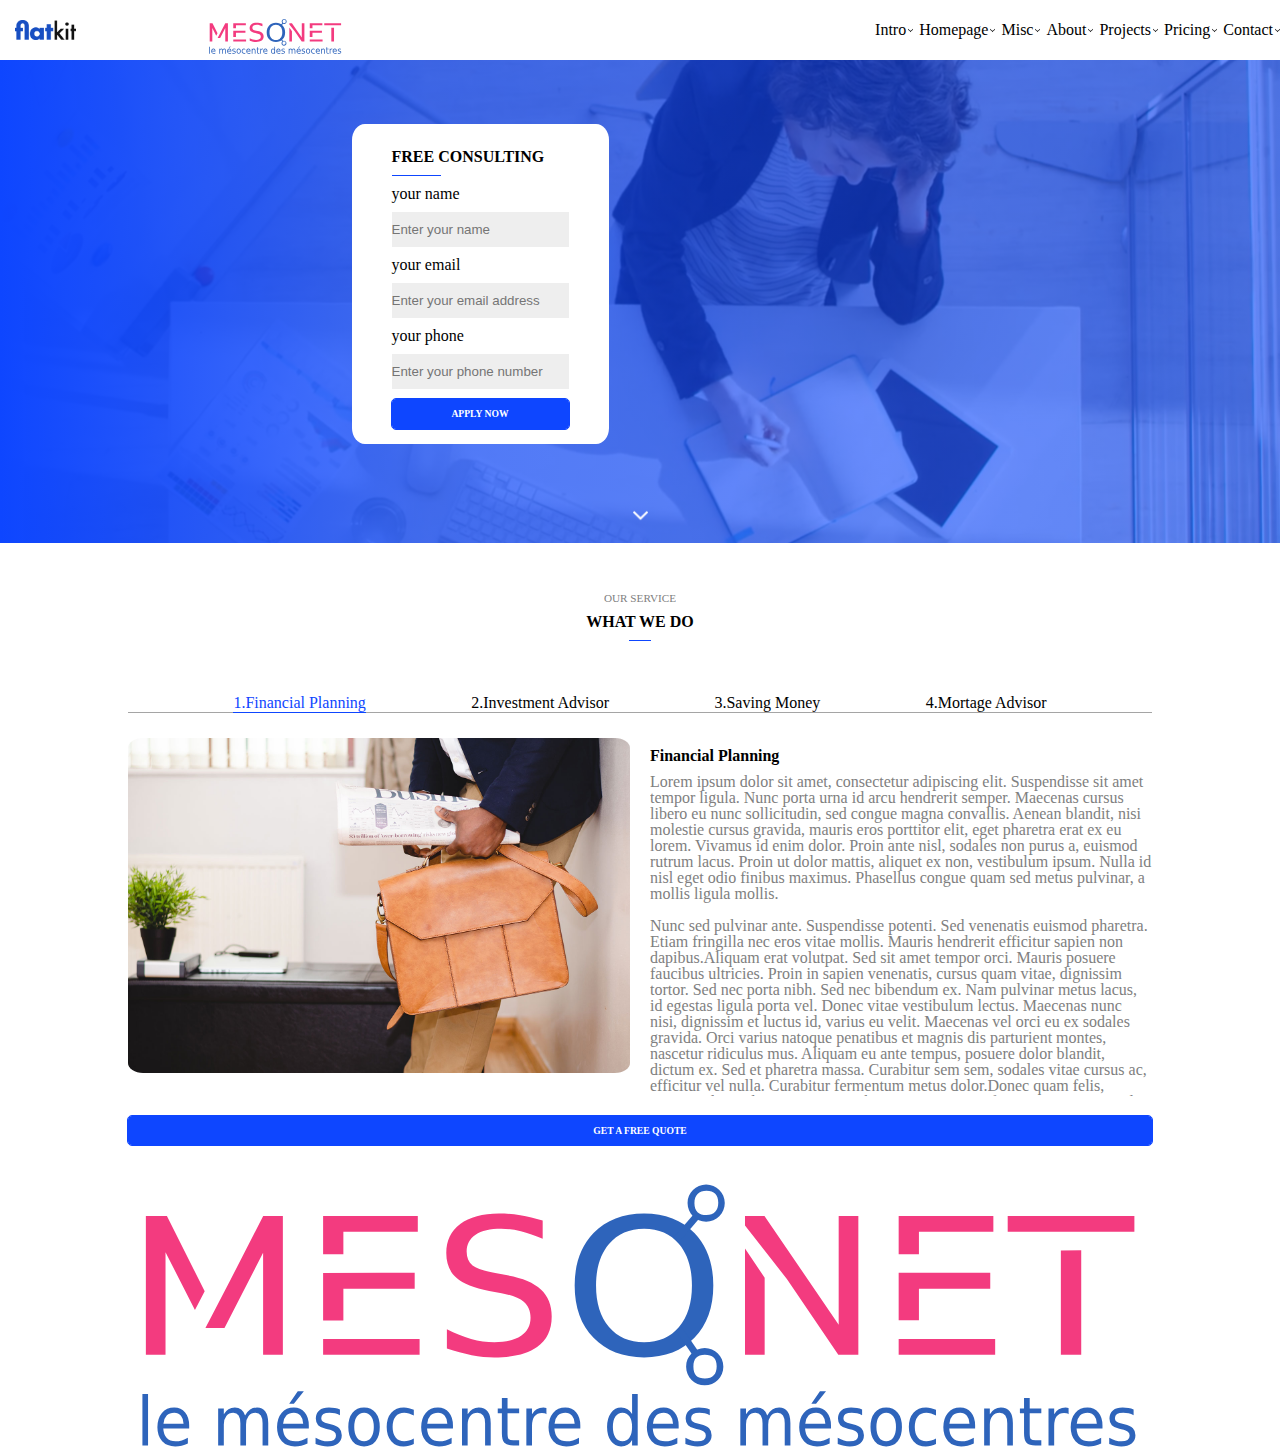
==== index.html @ 6b97d88c "added a small animation when a nav button gets focused" ====
<!DOCTYPE html>
<html lang="en">

<head>
    <meta charset="UTF-8">
    <meta name="viewport" content="width=device-width, initial-scale=1.0">
    <title>Document</title>
    <link rel="stylesheet" href="styles.css">
</head>

<body>
    <header>
        <img src="ressources/headerLogo.png" alt="flatKit">
        
        <svg    
        viewbox="-1000 0 6000 200"
               width="1000"
               height="285.32352"
               version="1.1"
               id="Layer_1"
               x="0px"
               y="0px"
               enable-background="new 0 0 1523 434"
               xml:space="preserve"
               sodipodi:docname="logoInkscape8"
               inkscape:version="1.2.2 (732a01da63, 2022-12-09, custom)"
               xmlns:inkscape="http://www.inkscape.org/namespaces/inkscape"
               xmlns:sodipodi="http://sodipodi.sourceforge.net/DTD/sodipodi-0.dtd"
               xmlns="http://www.w3.org/2000/svg"
               xmlns:svg="http://www.w3.org/2000/svg"><defs
               id="defs27" /><sodipodi:namedview
               id="namedview25"
               pagecolor="#ffffff"
               bordercolor="#000000"
               borderopacity="0.25"
               inkscape:showpageshadow="2"
               inkscape:pageopacity="0.0"
               inkscape:pagecheckerboard="0"
               inkscape:deskcolor="#d1d1d1"
               showgrid="false"
               inkscape:zoom="0.874"
               inkscape:cx="188.2151"
               inkscape:cy="48.627002"
               inkscape:window-width="1360"
               inkscape:window-height="704"
               inkscape:window-x="0"
               inkscape:window-y="0"
               inkscape:window-maximized="1"
               inkscape:current-layer="Layer_1" />
                        
                        
                        
                    <g
               aria-label="le mésocentre des mésocentres "
               transform="matrix(5.2273488,0,0,5.6401129,-562.78288,-51.031405)"
               id="text377"
               style="white-space:pre;inline-size:217.96;display:inline"><path
                 id="path7565"
                 style="display:inline;fill:#2e64bb"
                 d="m 297.73828,52.405518 v 1.019531 q -0.45703,-0.234375 -0.94922,-0.351563 -0.49219,-0.117187 -1.01953,-0.117187 -0.80273,0 -1.20703,0.246094 -0.39844,0.246093 -0.39844,0.738281 0,0.375 0.28711,0.591797 0.28711,0.210937 1.1543,0.404297 l 0.36914,0.08203 q 1.14844,0.246094 1.62891,0.697265 0.48632,0.445313 0.48632,1.248047 0,0.914063 -0.72656,1.447266 -0.7207,0.533203 -1.98633,0.533203 -0.52734,0 -1.10156,-0.105469 -0.56836,-0.09961 -1.20117,-0.304687 v -1.113281 q 0.59765,0.310546 1.17773,0.46875 0.58008,0.152343 1.14844,0.152343 0.76172,0 1.17188,-0.257812 0.41015,-0.263672 0.41015,-0.738281 0,-0.439454 -0.29883,-0.673829 -0.29297,-0.234375 -1.29492,-0.451171 l -0.375,-0.08789 q -1.00195,-0.210938 -1.44726,-0.644531 -0.44532,-0.439453 -0.44532,-1.201172 0,-0.925781 0.65625,-1.429688 0.65625,-0.503906 1.86328,-0.503906 0.59766,0 1.125,0.08789 0.52735,0.08789 0.97266,0.263673 z m -5.95312,2.818359 v 0.527344 h -4.95704 q 0.0703,1.113281 0.66797,1.699218 0.60352,0.580079 1.67578,0.580079 0.6211,0 1.20118,-0.152344 0.58593,-0.152344 1.16015,-0.457031 v 1.019531 q -0.58008,0.246094 -1.18945,0.375 -0.60938,0.128906 -1.23633,0.128906 -1.57031,0 -2.49023,-0.914062 -0.91407,-0.914063 -0.91407,-2.472657 0,-1.611328 0.86719,-2.554687 0.87305,-0.949219 2.34961,-0.949219 1.32422,0 2.0918,0.855469 0.77344,0.849609 0.77344,2.314453 z m -1.07813,-0.316406 q -0.0117,-0.884766 -0.49805,-1.41211 -0.48046,-0.527343 -1.27734,-0.527343 -0.90234,0 -1.44727,0.509765 -0.53906,0.509766 -0.62109,1.435547 z m -5.40234,-1.6875 q -0.18164,-0.105469 -0.39844,-0.152344 -0.21094,-0.05273 -0.46875,-0.05273 -0.91406,0 -1.40625,0.597656 -0.48633,0.591797 -0.48633,1.705078 v 3.457031 h -1.08398 v -6.5625 h 1.08398 v 1.019531 q 0.33985,-0.597656 0.88477,-0.884765 0.54492,-0.292969 1.32422,-0.292969 0.11132,0 0.24609,0.01758 0.13477,0.01172 0.29883,0.04102 z m -7.44141,-2.871094 v 1.863281 h 2.2207 v 0.837891 h -2.2207 v 3.5625 q 0,0.802734 0.2168,1.03125 0.22265,0.228515 0.89648,0.228515 h 1.10742 v 0.902344 h -1.10742 q -1.24804,0 -1.72265,-0.46289 -0.47461,-0.46875 -0.47461,-1.699219 v -3.5625 h -0.79102 v -0.837891 h 0.79102 v -1.863281 z m -3.2168,4.464844 v 3.960937 h -1.07812 v -3.925781 q 0,-0.931641 -0.36328,-1.394531 -0.36328,-0.462891 -1.08985,-0.462891 -0.87304,0 -1.37695,0.556641 -0.50391,0.55664 -0.50391,1.517578 v 3.708984 h -1.08398 v -6.5625 h 1.08398 v 1.019531 q 0.38672,-0.591796 0.90821,-0.884765 0.52734,-0.292969 1.21289,-0.292969 1.13086,0 1.71094,0.703125 0.58007,0.697266 0.58007,2.056641 z m -7.22461,0.410156 v 0.527344 h -4.95703 q 0.0703,1.113281 0.66797,1.699218 0.60352,0.580079 1.67578,0.580079 0.6211,0 1.20118,-0.152344 0.58593,-0.152344 1.16015,-0.457031 v 1.019531 q -0.58008,0.246094 -1.18945,0.375 -0.60938,0.128906 -1.23633,0.128906 -1.57031,0 -2.49023,-0.914062 -0.91407,-0.914063 -0.91407,-2.472657 0,-1.611328 0.86719,-2.554687 0.87305,-0.949219 2.34961,-0.949219 1.32422,0 2.0918,0.855469 0.77343,0.849609 0.77343,2.314453 z m -1.07812,-0.316406 q -0.0117,-0.884766 -0.49805,-1.41211 -0.48047,-0.527343 -1.27734,-0.527343 -0.90234,0 -1.44727,0.509765 -0.53906,0.509766 -0.62109,1.435547 z m -6.41016,-2.44336 v 1.007813 q -0.45703,-0.251953 -0.91992,-0.375 -0.45703,-0.128906 -0.92578,-0.128906 -1.04883,0 -1.62891,0.667968 -0.58007,0.66211 -0.58007,1.863282 0,1.201171 0.58007,1.86914 0.58008,0.66211 1.62891,0.66211 0.46875,0 0.92578,-0.123047 0.46289,-0.128907 0.91992,-0.38086 v 0.996094 q -0.45117,0.210938 -0.9375,0.316406 -0.48047,0.105469 -1.02539,0.105469 -1.48242,0 -2.35547,-0.931641 -0.87304,-0.93164 -0.87304,-2.513671 0,-1.605469 0.8789,-2.525391 0.88477,-0.919922 2.41993,-0.919922 0.49804,0 0.97265,0.105469 0.47461,0.09961 0.91992,0.304687 z m -9.52148,0.503907 q -0.86719,0 -1.37109,0.679687 -0.50391,0.673828 -0.50391,1.851563 0,1.177734 0.49805,1.857421 0.5039,0.673829 1.37695,0.673829 0.86133,0 1.36523,-0.679688 0.50391,-0.679687 0.50391,-1.851562 0,-1.166016 -0.50391,-1.845704 -0.5039,-0.685546 -1.36523,-0.685546 z m 0,-0.914063 q 1.40625,0 2.20898,0.914063 0.80274,0.914062 0.80274,2.53125 0,1.611328 -0.80274,2.53125 -0.80273,0.914062 -2.20898,0.914062 -1.41211,0 -2.21484,-0.914062 -0.79688,-0.919922 -0.79688,-2.53125 0,-1.617188 0.79688,-2.53125 0.80273,-0.914063 2.21484,-0.914063 z m -4.61133,0.351563 v 1.019531 q -0.45703,-0.234375 -0.94922,-0.351563 -0.49219,-0.117187 -1.01953,-0.117187 -0.80273,0 -1.20703,0.246094 -0.39844,0.246093 -0.39844,0.738281 0,0.375 0.28711,0.591797 0.28711,0.210937 1.1543,0.404297 l 0.36914,0.08203 q 1.14844,0.246094 1.62891,0.697265 0.48632,0.445313 0.48632,1.248047 0,0.914063 -0.72656,1.447266 -0.7207,0.533203 -1.98633,0.533203 -0.52734,0 -1.10156,-0.105469 -0.56836,-0.09961 -1.20117,-0.304687 v -1.113281 q 0.59765,0.310546 1.17773,0.46875 0.58008,0.152343 1.14844,0.152343 0.76172,0 1.17188,-0.257812 0.41015,-0.263672 0.41015,-0.738281 0,-0.439454 -0.29883,-0.673829 -0.29297,-0.234375 -1.29492,-0.451171 l -0.375,-0.08789 q -1.00195,-0.210938 -1.44726,-0.644531 -0.44532,-0.439453 -0.44532,-1.201172 0,-0.925781 0.65625,-1.429688 0.65625,-0.503906 1.86328,-0.503906 0.59766,0 1.125,0.08789 0.52735,0.08789 0.97266,0.263673 z m -5.95312,2.818359 v 0.527344 h -4.95704 q 0.0703,1.113281 0.66797,1.699218 0.60352,0.580079 1.67578,0.580079 0.6211,0 1.20118,-0.152344 0.58593,-0.152344 1.16015,-0.457031 v 1.019531 q -0.58008,0.246094 -1.18945,0.375 -0.60938,0.128906 -1.23633,0.128906 -1.57031,0 -2.49023,-0.914062 -0.91407,-0.914063 -0.91407,-2.472657 0,-1.611328 0.86719,-2.554687 0.87305,-0.949219 2.34961,-0.949219 1.32422,0 2.0918,0.855469 0.77344,0.849609 0.77344,2.314453 z m -1.07813,-0.316406 q -0.0117,-0.884766 -0.49805,-1.41211 -0.48046,-0.527343 -1.27734,-0.527343 -0.90234,0 -1.44727,0.509765 -0.53906,0.509766 -0.62109,1.435547 z m -1.03711,-5.730469 h 1.16602 l -1.91016,2.203125 h -0.89648 z m -10.07812,4.294922 q 0.40429,-0.726563 0.96679,-1.072266 0.5625,-0.345703 1.32422,-0.345703 1.02539,0 1.58203,0.720703 0.55664,0.714844 0.55664,2.039063 v 3.960937 H 231 v -3.925781 q 0,-0.943359 -0.33398,-1.400391 -0.33399,-0.457031 -1.01954,-0.457031 -0.83789,0 -1.32421,0.556641 -0.48633,0.55664 -0.48633,1.517578 v 3.708984 h -1.08399 v -3.925781 q 0,-0.949219 -0.33398,-1.400391 -0.33399,-0.457031 -1.03125,-0.457031 -0.82617,0 -1.3125,0.5625 -0.48633,0.556641 -0.48633,1.511719 v 3.708984 h -1.08398 v -6.5625 h 1.08398 v 1.019531 q 0.36914,-0.603515 0.88477,-0.890625 0.51562,-0.287109 1.22461,-0.287109 0.71484,0 1.21289,0.363281 0.5039,0.363282 0.74414,1.054688 z m -10.99219,-1.066406 v 1.019531 q -0.45703,-0.234375 -0.94922,-0.351563 -0.49219,-0.117187 -1.01953,-0.117187 -0.80274,0 -1.20703,0.246094 -0.39844,0.246093 -0.39844,0.738281 0,0.375 0.28711,0.591797 0.28711,0.210937 1.1543,0.404297 l 0.36914,0.08203 q 1.14843,0.246094 1.6289,0.697265 0.48633,0.445313 0.48633,1.248047 0,0.914063 -0.72656,1.447266 -0.7207,0.533203 -1.98633,0.533203 -0.52734,0 -1.10156,-0.105469 -0.56836,-0.09961 -1.20117,-0.304687 v -1.113281 q 0.59765,0.310546 1.17773,0.46875 0.58008,0.152343 1.14844,0.152343 0.76172,0 1.17187,-0.257812 0.41016,-0.263672 0.41016,-0.738281 0,-0.439454 -0.29883,-0.673829 -0.29297,-0.234375 -1.29492,-0.451171 l -0.375,-0.08789 q -1.00195,-0.210938 -1.44727,-0.644531 -0.44531,-0.439453 -0.44531,-1.201172 0,-0.925781 0.65625,-1.429688 0.65625,-0.503906 1.86328,-0.503906 0.59766,0 1.125,0.08789 0.52735,0.08789 0.97266,0.263673 z m -5.95313,2.818359 v 0.527344 h -4.95703 q 0.0703,1.113281 0.66797,1.699218 0.60352,0.580079 1.67578,0.580079 0.6211,0 1.20117,-0.152344 0.58594,-0.152344 1.16016,-0.457031 v 1.019531 q -0.58008,0.246094 -1.18945,0.375 -0.60938,0.128906 -1.23633,0.128906 -1.57031,0 -2.49023,-0.914062 -0.91407,-0.914063 -0.91407,-2.472657 0,-1.611328 0.86719,-2.554687 0.87305,-0.949219 2.34961,-0.949219 1.32422,0 2.0918,0.855469 0.77343,0.849609 0.77343,2.314453 z m -1.07812,-0.316406 q -0.0117,-0.884766 -0.49805,-1.41211 -0.48047,-0.527343 -1.27734,-0.527343 -0.90235,0 -1.44727,0.509765 -0.53906,0.509766 -0.62109,1.435547 z m -7.83399,-1.699219 v -3.550781 h 1.07813 v 9.117187 h -1.07813 v -0.984375 q -0.33984,0.585938 -0.86132,0.873047 -0.51563,0.28125 -1.24219,0.28125 -1.18945,0 -1.93945,-0.949219 -0.74414,-0.949218 -0.74414,-2.496093 0,-1.546875 0.74414,-2.496094 0.75,-0.949219 1.93945,-0.949219 0.72656,0 1.24219,0.287109 0.52148,0.28125 0.86132,0.867188 z m -3.67382,2.291016 q 0,1.189453 0.48632,1.86914 0.49219,0.673828 1.34766,0.673828 0.85547,0 1.34766,-0.673828 0.49218,-0.679687 0.49218,-1.86914 0,-1.189454 -0.49218,-1.863282 -0.49219,-0.679687 -1.34766,-0.679687 -0.85547,0 -1.34766,0.679687 -0.48632,0.673828 -0.48632,1.863282 z m -6.22852,-0.275391 v 0.527344 h -4.95703 q 0.0703,1.113281 0.66797,1.699218 0.60351,0.580079 1.67578,0.580079 0.62109,0 1.20117,-0.152344 0.58594,-0.152344 1.16016,-0.457031 v 1.019531 q -0.58008,0.246094 -1.18946,0.375 -0.60937,0.128906 -1.23632,0.128906 -1.57032,0 -2.49024,-0.914062 -0.91406,-0.914063 -0.91406,-2.472657 0,-1.611328 0.86719,-2.554687 0.87304,-0.949219 2.34961,-0.949219 1.32422,0 2.09179,0.855469 0.77344,0.849609 0.77344,2.314453 z m -1.07812,-0.316406 q -0.0117,-0.884766 -0.49805,-1.41211 -0.48047,-0.527343 -1.27734,-0.527343 -0.90235,0 -1.44727,0.509765 -0.53906,0.509766 -0.62109,1.435547 z m -5.40235,-1.6875 q -0.18164,-0.105469 -0.39844,-0.152344 -0.21093,-0.05273 -0.46875,-0.05273 -0.91406,0 -1.40625,0.597656 -0.48632,0.591797 -0.48632,1.705078 v 3.457031 h -1.08399 v -6.5625 h 1.08399 v 1.019531 q 0.33984,-0.597656 0.88476,-0.884765 0.54492,-0.292969 1.32422,-0.292969 0.11133,0 0.24609,0.01758 0.13477,0.01172 0.29883,0.04102 z m -7.4414,-2.871094 v 1.863281 h 2.2207 v 0.837891 h -2.2207 v 3.5625 q 0,0.802734 0.21679,1.03125 0.22266,0.228515 0.89649,0.228515 h 1.10742 v 0.902344 h -1.10742 q -1.24805,0 -1.72266,-0.46289 -0.47461,-0.46875 -0.47461,-1.699219 v -3.5625 h -0.79101 v -0.837891 h 0.79101 v -1.863281 z m -3.2168,4.464844 v 3.960937 h -1.07813 v -3.925781 q 0,-0.931641 -0.36328,-1.394531 -0.36328,-0.462891 -1.08984,-0.462891 -0.87305,0 -1.37695,0.556641 -0.50391,0.55664 -0.50391,1.517578 v 3.708984 h -1.08398 v -6.5625 h 1.08398 v 1.019531 q 0.38672,-0.591796 0.9082,-0.884765 0.52735,-0.292969 1.21289,-0.292969 1.13086,0 1.71094,0.703125 0.58008,0.697266 0.58008,2.056641 z m -7.22461,0.410156 v 0.527344 h -4.95703 q 0.0703,1.113281 0.66797,1.699218 0.60351,0.580079 1.67578,0.580079 0.62109,0 1.20117,-0.152344 0.58594,-0.152344 1.16016,-0.457031 v 1.019531 q -0.58008,0.246094 -1.18946,0.375 -0.60937,0.128906 -1.23632,0.128906 -1.57032,0 -2.49024,-0.914062 -0.91406,-0.914063 -0.91406,-2.472657 0,-1.611328 0.86719,-2.554687 0.87304,-0.949219 2.34961,-0.949219 1.32421,0 2.09179,0.855469 0.77344,0.849609 0.77344,2.314453 z m -1.07813,-0.316406 q -0.0117,-0.884766 -0.49804,-1.41211 -0.48047,-0.527343 -1.27735,-0.527343 -0.90234,0 -1.44726,0.509765 -0.53906,0.509766 -0.6211,1.435547 z m -6.41015,-2.44336 v 1.007813 q -0.45703,-0.251953 -0.91992,-0.375 -0.45703,-0.128906 -0.92578,-0.128906 -1.04883,0 -1.62891,0.667968 -0.58008,0.66211 -0.58008,1.863282 0,1.201171 0.58008,1.86914 0.58008,0.66211 1.62891,0.66211 0.46875,0 0.92578,-0.123047 0.46289,-0.128907 0.91992,-0.38086 v 0.996094 q -0.45117,0.210938 -0.9375,0.316406 -0.48047,0.105469 -1.02539,0.105469 -1.48242,0 -2.35547,-0.931641 -0.87305,-0.93164 -0.87305,-2.513671 0,-1.605469 0.87891,-2.525391 0.88476,-0.919922 2.41992,-0.919922 0.49805,0 0.97266,0.105469 0.47461,0.09961 0.91992,0.304687 z m -9.52149,0.503907 q -0.86718,0 -1.37109,0.679687 -0.50391,0.673828 -0.50391,1.851563 0,1.177734 0.49805,1.857421 0.50391,0.673829 1.37695,0.673829 0.86133,0 1.36524,-0.679688 0.5039,-0.679687 0.5039,-1.851562 0,-1.166016 -0.5039,-1.845704 -0.50391,-0.685546 -1.36524,-0.685546 z m 0,-0.914063 q 1.40625,0 2.20899,0.914063 0.80273,0.914062 0.80273,2.53125 0,1.611328 -0.80273,2.53125 -0.80274,0.914062 -2.20899,0.914062 -1.41211,0 -2.21484,-0.914062 -0.79687,-0.919922 -0.79687,-2.53125 0,-1.617188 0.79687,-2.53125 0.80273,-0.914063 2.21484,-0.914063 z m -4.61132,0.351563 v 1.019531 q -0.45704,-0.234375 -0.94922,-0.351563 -0.49219,-0.117187 -1.01953,-0.117187 -0.80274,0 -1.20704,0.246094 -0.39843,0.246093 -0.39843,0.738281 0,0.375 0.28711,0.591797 0.28711,0.210937 1.15429,0.404297 l 0.36914,0.08203 q 1.14844,0.246094 1.62891,0.697265 0.48633,0.445313 0.48633,1.248047 0,0.914063 -0.72656,1.447266 -0.72071,0.533203 -1.98633,0.533203 -0.52735,0 -1.10156,-0.105469 -0.56836,-0.09961 -1.20118,-0.304687 v -1.113281 q 0.59766,0.310546 1.17774,0.46875 0.58008,0.152343 1.14844,0.152343 0.76171,0 1.17187,-0.257812 0.41016,-0.263672 0.41016,-0.738281 0,-0.439454 -0.29883,-0.673829 -0.29297,-0.234375 -1.29492,-0.451171 l -0.375,-0.08789 q -1.00196,-0.210938 -1.44727,-0.644531 -0.44531,-0.439453 -0.44531,-1.201172 0,-0.925781 0.65625,-1.429688 0.65625,-0.503906 1.86328,-0.503906 0.59766,0 1.125,0.08789 0.52734,0.08789 0.97266,0.263673 z m -5.95313,2.818359 v 0.527344 H 135 q 0.0703,1.113281 0.66797,1.699218 0.60351,0.580079 1.67578,0.580079 0.62109,0 1.20117,-0.152344 0.58594,-0.152344 1.16016,-0.457031 v 1.019531 q -0.58008,0.246094 -1.18946,0.375 -0.60937,0.128906 -1.23632,0.128906 -1.57032,0 -2.49024,-0.914062 -0.91406,-0.914063 -0.91406,-2.472657 0,-1.611328 0.86719,-2.554687 0.87304,-0.949219 2.34961,-0.949219 1.32422,0 2.09179,0.855469 0.77344,0.849609 0.77344,2.314453 z m -1.07812,-0.316406 q -0.0117,-0.884766 -0.49805,-1.41211 -0.48047,-0.527343 -1.27734,-0.527343 -0.90235,0 -1.44727,0.509765 -0.53906,0.509766 -0.62109,1.435547 z m -1.03711,-5.730469 h 1.16601 l -1.91015,2.203125 h -0.89649 z m -10.07813,4.294922 q 0.4043,-0.726563 0.9668,-1.072266 0.5625,-0.345703 1.32422,-0.345703 1.02539,0 1.58203,0.720703 0.55664,0.714844 0.55664,2.039063 v 3.960937 h -1.08399 v -3.925781 q 0,-0.943359 -0.33398,-1.400391 -0.33398,-0.457031 -1.01953,-0.457031 -0.83789,0 -1.32422,0.556641 -0.48633,0.55664 -0.48633,1.517578 v 3.708984 h -1.08398 v -3.925781 q 0,-0.949219 -0.33399,-1.400391 -0.33398,-0.457031 -1.03125,-0.457031 -0.82617,0 -1.3125,0.5625 -0.48632,0.556641 -0.48632,1.511719 v 3.708984 h -1.08399 v -6.5625 h 1.08399 v 1.019531 q 0.36914,-0.603515 0.88476,-0.890625 0.51563,-0.287109 1.22461,-0.287109 0.71484,0 1.21289,0.363281 0.50391,0.363282 0.74414,1.054688 z m -10.69336,1.751953 v 0.527344 h -4.95703 q 0.0703,1.113281 0.66797,1.699218 0.60352,0.580079 1.67578,0.580079 0.6211,0 1.20117,-0.152344 0.58594,-0.152344 1.16016,-0.457031 v 1.019531 q -0.58008,0.246094 -1.18945,0.375 -0.60938,0.128906 -1.23633,0.128906 -1.57031,0 -2.49024,-0.914062 -0.91406,-0.914063 -0.91406,-2.472657 0,-1.611328 0.86719,-2.554687 0.87305,-0.949219 2.34961,-0.949219 1.32422,0 2.0918,0.855469 0.77343,0.849609 0.77343,2.314453 z m -1.07812,-0.316406 q -0.0117,-0.884766 -0.49805,-1.41211 -0.48047,-0.527343 -1.27734,-0.527343 -0.90235,0 -1.44727,0.509765 -0.53906,0.509766 -0.62109,1.435547 z m -7.86914,-5.25 h 1.07812 v 9.117187 h -1.07812 z" /></g><path
               style="white-space:pre;inline-size:779.169;display:inline;fill:#f33b7f;fill-opacity:1;stroke-width:16.4755"
               d="m 279.6042,173.89068 -96.49406,0.0957 v 15.69726 h 96.49406 z"
               id="path4572" /><path
               style="white-space:pre;inline-size:779.169;display:inline;fill:#f33b7f;fill-opacity:1;stroke-width:16.4755"
               d="m 820.93675,173.88868 -62.26957,0.0625 v 15.73243 h 96.49389 V 173.8887 Z"
               id="path4570" /><path
               style="white-space:pre;inline-size:779.169;display:inline;fill:#f33b7f;fill-opacity:1;stroke-width:16.4755"
               d="m 781.47438,107.83204 -22.8072,0.0215 v 47.50976 l 20.26247,-0.0215 v -31.71485 h 71.31727 v -15.79491 z"
               id="path4568" /><path
               style="white-space:pre;inline-size:779.169;display:inline;fill:#f33b7f;fill-opacity:1;stroke-width:16.4755"
               d="m 242.04374,107.83204 -58.9336,0.0566 v 47.50976 l 20.26247,-0.0215 v -31.75 h 71.31726 v -15.79491 z"
               id="path4566" /><path
               style="white-space:pre;inline-size:779.169;display:inline;fill:#f33b7f;fill-opacity:1;stroke-width:16.4755"
               d="m 941.22338,85.363279 -20.36056,0.01172 V 189.68359 h 20.36056 z"
               id="path4564" /><path
               id="path4562"
               style="white-space:pre;inline-size:779.169;display:inline;fill:#2e64bb;fill-opacity:1;stroke-width:16.4755"
               d="m 504.08984,48.462891 c -21.06362,0 -37.91614,6.534535 -50.55468,19.603515 -12.57178,13.006982 -18.85743,30.474335 -18.85743,52.400394 0,21.92611 6.28565,39.39338 18.85743,52.40039 12.63854,13.00699 29.49106,19.50976 50.55468,19.50976 20.99753,0 37.7819,-6.50277 50.35352,-19.50976 12.57178,-13.06894 18.85742,-30.53622 18.85742,-52.40039 0,-21.926059 -6.28564,-39.393412 -18.85742,-52.400394 -12.57162,-13.06898 -29.35599,-19.603515 -50.35352,-19.603515 z m 0,15.238281 c 14.71165,0 26.34679,5.078502 34.90625,15.236328 8.62623,10.157889 12.93946,24.00086 12.93946,41.5293 0,17.46656 -4.31323,31.27967 -12.93946,41.4375 -8.55946,10.15782 -20.1946,15.23632 -34.90625,15.23632 -14.71148,0 -26.41426,-5.0785 -35.10742,-15.23632 -8.62621,-10.15783 -12.93945,-23.97094 -12.93945,-41.4375 0,-17.52844 4.31324,-31.371411 12.93945,-41.5293 8.69316,-10.157826 20.39594,-15.236328 35.10742,-15.236328 z" /><path
               style="white-space:pre;inline-size:779.169;display:inline;fill:#f33b7f;fill-opacity:1;stroke-width:16.4755"
               d="M 867.69931,50.972663 V 66.76758 h 53.16351 v 0.01954 l 20.36056,-0.01172 v -0.0078 h 11.532 l 41.63133,-0.02539 V 50.972663 Z"
               id="path4560" /><path
               style="white-space:pre;inline-size:779.169;display:inline;fill:#f33b7f;fill-opacity:1;stroke-width:16.4755"
               d="m 758.66718,50.972663 v 38.292962 l 20.26247,-0.01954 V 66.76758 h 74.42572 V 50.972663 Z"
               id="path4558" /><path
               id="path4556"
               style="white-space:pre;inline-size:779.169;display:inline;fill:#f33b7f;fill-opacity:1;stroke-width:16.4755"
               d="M 604.99805 50.972656 L 604.99805 60.501953 L 624.4043 85.341797 L 646.875 113.99023 L 698.30273 189.68359 L 718.3418 189.68359 L 718.3418 50.972656 L 698.68359 50.972656 L 698.68359 159.6543 L 624.47852 50.972656 L 604.99805 50.972656 z M 604.99805 83.400391 L 604.99805 189.68359 L 624.6582 189.68359 L 624.6582 112.77344 L 604.99805 83.400391 z " /><path
               style="white-space:pre;inline-size:779.169;display:inline;fill:#f33b7f;fill-opacity:1;stroke-width:16.4755"
               d="m 183.11014,50.972663 v 38.328115 l 20.26247,-0.01953 V 66.76758 h 74.42572 V 50.972663 Z"
               id="path4554" /><path
               style="white-space:pre;inline-size:779.169;display:inline;fill:#f33b7f;fill-opacity:1;stroke-width:16.4755"
               d="m 358.84616,48.462891 c -16.38333,0 -29.25504,3.530866 -38.61687,10.591789 -9.29506,7.060971 -13.94319,16.724537 -13.94319,28.988286 0,10.591409 3.37722,18.860564 10.13115,24.806644 6.75393,5.94603 17.6859,10.31238 32.79866,13.09962 l 12.33778,2.22851 c 10.29805,1.92008 17.68812,4.80044 22.16849,8.64062 4.54713,3.84017 6.82018,9.16729 6.82018,15.98046 0,7.80423 -3.14184,13.81164 -9.42757,18.02345 -6.28589,4.21175 -15.21358,6.31836 -26.78221,6.31836 -7.62322,0 -15.37981,-1.08412 -23.27061,-3.25195 -7.89079,-2.16785 -15.94952,-5.38841 -24.17465,-9.66211 v 19.32421 c 8.55946,2.91111 16.81831,5.11113 24.77587,6.59765 8.02449,1.48653 15.58114,2.22852 22.66939,2.22852 18.79076,0 33.03319,-3.46725 42.72952,-10.40429 9.76309,-6.9371 14.64456,-17.12584 14.64456,-30.56641 0,-11.27274 -3.61107,-20.25407 -10.83251,-26.94336 -7.1552,-6.75128 -18.28969,-11.45969 -33.40194,-14.12305 l -12.23763,-2.32227 c -11.10059,-1.92003 -18.65723,-4.42847 -22.66956,-7.52538 -3.94541,-3.158851 -5.9163,-7.803649 -5.9163,-13.935555 0,-7.308677 2.97509,-12.946091 8.92666,-16.910149 6.01833,-3.964059 14.5439,-5.945311 25.57756,-5.945311 6.35265,0 12.94053,0.835481 19.7614,2.507806 6.82086,1.672341 14.07534,4.212541 21.76551,7.619142 V 55.525384 c -7.62323,-2.353604 -15.07989,-4.120036 -22.36879,-5.296869 -7.28889,-1.176834 -14.44357,-1.765624 -21.4649,-1.765624 z"
               id="text298" /><path
               id="text298-3"
               style="fill:#f33b7f;fill-opacity:1;stroke-width:16.4746"
               d="M 5.8632812,50.966797 V 189.67969 H 25.519531 V 87.298828 L 54.949219,145.00391 64.689453,126.2793 26.910156,50.966797 Z m 117.3320288,0 -32.418997,63.277833 -0.780219,1.53467 -24.56836,47.23437 H 84.492188 L 123.10742,87.814453 V 189.67969 h 19.75781 V 50.966797 Z"
               sodipodi:nodetypes="cccccccccccccccccc" /><rect
               style="fill:#2e64bb;fill-opacity:1;stroke-width:0.977196"
               id="rect7102-1"
               width="6.8927641"
               height="30.681114"
               x="348.67566"
               y="437.42093"
               transform="matrix(0.82837148,-0.56017916,0.56470136,0.82529533,0,0)" /><rect
               style="fill:#2e64bb;fill-opacity:1"
               id="rect7102-1-2"
               width="7.0459991"
               height="31.431011"
               x="-458.49951"
               y="293.88257"
               transform="rotate(-139.2247)" /><path
               id="path7285"
               style="fill:#2e64bb;fill-opacity:1"
               d="m 566.16211,19.464844 c -10.27867,1.88e-4 -18.61114,8.332653 -18.61133,18.611328 1.9e-4,10.278675 8.33266,18.61114 18.61133,18.611328 10.27867,-1.88e-4 18.61114,-8.332653 18.61133,-18.611328 -1.9e-4,-10.278675 -8.33266,-18.61114 -18.61133,-18.611328 z m 0.39552,6.315609 c 7.58806,2.55e-4 11.70847,4.190027 11.7077,12.070457 -2.7e-4,7.879666 -4.21317,12.192473 -11.80049,12.192729 -7.58732,-2.56e-4 -12.02471,-4.020906 -12.02498,-11.900573 -7.7e-4,-7.880429 4.52971,-12.362358 12.11777,-12.362613 z"
               sodipodi:nodetypes="cccccccccc" /><path
               id="path7285-0"
               style="fill:#2e64bb;fill-opacity:1"
               d="m 564.73438,183.01758 c -10.27944,1.9e-4 -18.61222,8.33384 -18.61133,18.61328 1.9e-4,10.27868 8.33265,18.61114 18.61133,18.61133 10.27867,-1.9e-4 18.61113,-8.33266 18.61132,-18.61133 8.9e-4,-10.27943 -8.33189,-18.61309 -18.61132,-18.61328 z m 0.10765,6.7154 c 7.73793,3.3e-4 11.8345,3.44139 11.83399,11.50626 -5.1e-4,8.06411 -3.95531,12.14375 -11.69251,12.14408 -7.7372,-3.3e-4 -11.57752,-3.64399 -11.5779,-11.7081 -6.5e-4,-8.06486 3.69849,-11.94191 11.43642,-11.94224 z"
               sodipodi:nodetypes="ccccccsccc" /></svg>


        <nav>
            <div class="menu">
                <div class="barre"></div>
                <div class="barre"></div>
                <div class="barre"></div>
            </div>
            <a><button>Intro</button>
                
                <div class="deroulant">

                    alors
                </div>
                <img src="ressources/V.png" class="V"></a>
            <a><button>Homepage</button><img src="ressources/V.png" class="V"></a>
            <a><button>Misc</button><img src="ressources/V.png" class="V"></a>
            <a><button>About</button><img src="ressources/V.png" class="V"></a>
            <a><button>Projects</button><img src="ressources/V.png" class="V"></a>
            <a><button>Pricing</button><img src="ressources/V.png" class="V"></a>
            <a><button>Contact</button><img src="ressources/V.png" class="V"></a>
            <aside>
                <img src="ressources/facebook.png" alt="facebook">
                <img src="ressources/twitter.png" alt="twitter">
                <img src="ressources/googlePlus.png" alt="google+">
            </aside>
        </nav>
    </header>
    <main>

        <section class="freeConsulting">
            <div class="bgConsulting">
                <form action="http://www.action-creation.fr/cnam/HTML_CSS/chapitre4/validateForm.php" method="post"
                target="_blank">
                    <h1>FREE CONSULTING</h1>
                    <label for="yourName">
                        your name
                        <br>
                        <input type="text" name="name" id="yourName" placeholder="Enter your name">
                    </label>

                    <label for="yourEmail">
                        your email
                        <br>
                        <input type="text" name="email" id="yourEmail" placeholder="Enter your email address">
                    </label>

                    <label for="yourPhone">
                        your phone
                        <br>
                        <input type="text" name="phone number" id="yourPhone" placeholder="Enter your phone number">
                    </label>

                    <button type="submit button" class="button">APPLY NOW</button>
                </form>

                <img class="V" src="ressources/V.png">
            </div>
        </section>


        <section class="whatWeDo">
            <div class="ourService">
                <h2>OUR SERVICE</h2>
                <h1>WHAT WE DO</h1>
            </div>

            <div class="tabs">
                <nav>
                    <span><input type="radio" name="tab" id="1" checked="checked"><label for="1">1.Financial
                            Planning</label></span>
                    <span><input type="radio" name="tab" id="2"><label for="2">2.Investment Advisor</label></span>
                    <span><input type="radio" name="tab" id="3"><label for="3">3.Saving Money</label></span>
                    <span><input type="radio" name="tab" id="4"><label for="4">4.Mortage Advisor</label></span>
                </nav>

                <div class="financialPlanning">
                    <div>
                        <img src="ressources/financialPlanning.jpg" alt="planning">
                    </div>
                    <div class="planningText">
                        <h1>Financial Planning</h1>
                        <p>
                            Lorem ipsum dolor sit amet, consectetur adipiscing elit. Suspendisse sit amet tempor ligula.
                            Nunc porta urna id arcu hendrerit semper. Maecenas cursus libero eu nunc sollicitudin, sed
                            congue magna convallis. Aenean blandit, nisi molestie cursus gravida, mauris eros porttitor
                            elit, eget pharetra erat ex eu lorem. Vivamus id enim dolor. Proin ante nisl, sodales non
                            purus a, euismod rutrum lacus. Proin ut dolor mattis, aliquet ex non, vestibulum ipsum.
                            Nulla id nisl eget odio finibus maximus. Phasellus congue quam sed metus pulvinar, a mollis
                            ligula mollis.
                            <br>
                            <br>
                            Nunc sed pulvinar ante. Suspendisse potenti. Sed venenatis euismod pharetra. Etiam fringilla
                            nec eros vitae mollis. Mauris hendrerit efficitur sapien non dapibus.Aliquam erat volutpat.
                            Sed sit amet tempor orci. Mauris posuere faucibus ultricies. Proin in sapien venenatis,
                            cursus quam vitae, dignissim tortor. Sed nec porta nibh. Sed nec bibendum ex. Nam pulvinar
                            metus lacus, id egestas ligula porta vel. Donec vitae vestibulum lectus. Maecenas nunc nisi,
                            dignissim et luctus id, varius eu velit. Maecenas vel orci eu ex sodales gravida. Orci
                            varius natoque penatibus et magnis dis parturient montes, nascetur ridiculus mus. Aliquam eu
                            ante tempus, posuere dolor blandit, dictum ex. Sed et pharetra massa. Curabitur sem sem,
                            sodales vitae cursus ac, efficitur vel nulla. Curabitur fermentum metus dolor.Donec quam
                            felis, posuere aliquet lacinia sit amet, pharetra eu mi. Duis fermentum at arcu sed cursus.
                            Mauris convallis euismod velit, non interdum magna volutpat at. Aenean mattis posuere
                            semper. In eu interdum est, non interdum nunc. Sed consectetur nisi lacus, nec hendrerit
                            nisl egestas sit amet. Curabitur augue ligula, laoreet at lacinia in, tristique at ante.
                            Suspendisse eget varius tortor.Cras et hendrerit turpis. Sed mi ipsum, maximus ac nunc sit
                            amet, auctor auctor turpis. Pellentesque habitant morbi tristique senectus et netus et
                            malesuada fames ac turpis egestas. Nulla dictum magna lobortis, mollis nulla quis, tincidunt
                            nisl. Vivamus sit amet vehicula dolor. Pellentesque aliquam, augue egestas laoreet molestie,
                            dolor velit aliquam justo, id ultricies velit libero feugiat dui. Cras lobortis scelerisque
                            lacus, id vestibulum odio rutrum lobortis. Vestibulum non faucibus lacus, sit amet dictum
                            mauris.
                            <br>Morbi ut convallis quam, vel suscipit ante. Mauris gravida, ante vitae convallis
                            vehicula, purus turpis gravida augue, at hendrerit ante justo ac augue. Aenean facilisis
                            suscipit sodales. Nunc quis ligula vulputate, iaculis ligula sed, suscipit erat. Nullam a
                            eros quis nulla interdum pulvinar vel sed sapien. Sed ultricies quis lectus sit amet
                            ultricies. Vivamus pellentesque dui sem, ac lacinia nibh euismod quis. similique omnis sed
                            aspernatur quia perferendis ea impedit?
                        </p>
                    </div>
                </div>

                <button class="quote button"><a>GET A FREE QUOTE</a></button>
            </div>
            <?xml version="1.0" encoding="UTF-8" standalone="no"?>
            <svg
               width="1000"
               height="285.32352"
               version="1.1"
               id="Layer_1"
               x="0px"
               y="0px"
               enable-background="new 0 0 1523 434"
               xml:space="preserve"
               sodipodi:docname="logoInkscape8"
               inkscape:version="1.2.2 (732a01da63, 2022-12-09, custom)"
               xmlns:inkscape="http://www.inkscape.org/namespaces/inkscape"
               xmlns:sodipodi="http://sodipodi.sourceforge.net/DTD/sodipodi-0.dtd"
               xmlns="http://www.w3.org/2000/svg"
               xmlns:svg="http://www.w3.org/2000/svg"><defs
               id="defs27" /><sodipodi:namedview
               id="namedview25"
               pagecolor="#ffffff"
               bordercolor="#000000"
               borderopacity="0.25"
               inkscape:showpageshadow="2"
               inkscape:pageopacity="0.0"
               inkscape:pagecheckerboard="0"
               inkscape:deskcolor="#d1d1d1"
               showgrid="false"
               inkscape:zoom="0.874"
               inkscape:cx="188.2151"
               inkscape:cy="48.627002"
               inkscape:window-width="1360"
               inkscape:window-height="704"
               inkscape:window-x="0"
               inkscape:window-y="0"
               inkscape:window-maximized="1"
               inkscape:current-layer="Layer_1" />
                        
                        
                        
                    <g
               aria-label="le mésocentre des mésocentres "
               transform="matrix(5.2273488,0,0,5.6401129,-562.78288,-51.031405)"
               id="text377"
               style="white-space:pre;inline-size:217.96;display:inline"><path
                 id="path7565"
                 style="display:inline;fill:#2e64bb"
                 d="m 297.73828,52.405518 v 1.019531 q -0.45703,-0.234375 -0.94922,-0.351563 -0.49219,-0.117187 -1.01953,-0.117187 -0.80273,0 -1.20703,0.246094 -0.39844,0.246093 -0.39844,0.738281 0,0.375 0.28711,0.591797 0.28711,0.210937 1.1543,0.404297 l 0.36914,0.08203 q 1.14844,0.246094 1.62891,0.697265 0.48632,0.445313 0.48632,1.248047 0,0.914063 -0.72656,1.447266 -0.7207,0.533203 -1.98633,0.533203 -0.52734,0 -1.10156,-0.105469 -0.56836,-0.09961 -1.20117,-0.304687 v -1.113281 q 0.59765,0.310546 1.17773,0.46875 0.58008,0.152343 1.14844,0.152343 0.76172,0 1.17188,-0.257812 0.41015,-0.263672 0.41015,-0.738281 0,-0.439454 -0.29883,-0.673829 -0.29297,-0.234375 -1.29492,-0.451171 l -0.375,-0.08789 q -1.00195,-0.210938 -1.44726,-0.644531 -0.44532,-0.439453 -0.44532,-1.201172 0,-0.925781 0.65625,-1.429688 0.65625,-0.503906 1.86328,-0.503906 0.59766,0 1.125,0.08789 0.52735,0.08789 0.97266,0.263673 z m -5.95312,2.818359 v 0.527344 h -4.95704 q 0.0703,1.113281 0.66797,1.699218 0.60352,0.580079 1.67578,0.580079 0.6211,0 1.20118,-0.152344 0.58593,-0.152344 1.16015,-0.457031 v 1.019531 q -0.58008,0.246094 -1.18945,0.375 -0.60938,0.128906 -1.23633,0.128906 -1.57031,0 -2.49023,-0.914062 -0.91407,-0.914063 -0.91407,-2.472657 0,-1.611328 0.86719,-2.554687 0.87305,-0.949219 2.34961,-0.949219 1.32422,0 2.0918,0.855469 0.77344,0.849609 0.77344,2.314453 z m -1.07813,-0.316406 q -0.0117,-0.884766 -0.49805,-1.41211 -0.48046,-0.527343 -1.27734,-0.527343 -0.90234,0 -1.44727,0.509765 -0.53906,0.509766 -0.62109,1.435547 z m -5.40234,-1.6875 q -0.18164,-0.105469 -0.39844,-0.152344 -0.21094,-0.05273 -0.46875,-0.05273 -0.91406,0 -1.40625,0.597656 -0.48633,0.591797 -0.48633,1.705078 v 3.457031 h -1.08398 v -6.5625 h 1.08398 v 1.019531 q 0.33985,-0.597656 0.88477,-0.884765 0.54492,-0.292969 1.32422,-0.292969 0.11132,0 0.24609,0.01758 0.13477,0.01172 0.29883,0.04102 z m -7.44141,-2.871094 v 1.863281 h 2.2207 v 0.837891 h -2.2207 v 3.5625 q 0,0.802734 0.2168,1.03125 0.22265,0.228515 0.89648,0.228515 h 1.10742 v 0.902344 h -1.10742 q -1.24804,0 -1.72265,-0.46289 -0.47461,-0.46875 -0.47461,-1.699219 v -3.5625 h -0.79102 v -0.837891 h 0.79102 v -1.863281 z m -3.2168,4.464844 v 3.960937 h -1.07812 v -3.925781 q 0,-0.931641 -0.36328,-1.394531 -0.36328,-0.462891 -1.08985,-0.462891 -0.87304,0 -1.37695,0.556641 -0.50391,0.55664 -0.50391,1.517578 v 3.708984 h -1.08398 v -6.5625 h 1.08398 v 1.019531 q 0.38672,-0.591796 0.90821,-0.884765 0.52734,-0.292969 1.21289,-0.292969 1.13086,0 1.71094,0.703125 0.58007,0.697266 0.58007,2.056641 z m -7.22461,0.410156 v 0.527344 h -4.95703 q 0.0703,1.113281 0.66797,1.699218 0.60352,0.580079 1.67578,0.580079 0.6211,0 1.20118,-0.152344 0.58593,-0.152344 1.16015,-0.457031 v 1.019531 q -0.58008,0.246094 -1.18945,0.375 -0.60938,0.128906 -1.23633,0.128906 -1.57031,0 -2.49023,-0.914062 -0.91407,-0.914063 -0.91407,-2.472657 0,-1.611328 0.86719,-2.554687 0.87305,-0.949219 2.34961,-0.949219 1.32422,0 2.0918,0.855469 0.77343,0.849609 0.77343,2.314453 z m -1.07812,-0.316406 q -0.0117,-0.884766 -0.49805,-1.41211 -0.48047,-0.527343 -1.27734,-0.527343 -0.90234,0 -1.44727,0.509765 -0.53906,0.509766 -0.62109,1.435547 z m -6.41016,-2.44336 v 1.007813 q -0.45703,-0.251953 -0.91992,-0.375 -0.45703,-0.128906 -0.92578,-0.128906 -1.04883,0 -1.62891,0.667968 -0.58007,0.66211 -0.58007,1.863282 0,1.201171 0.58007,1.86914 0.58008,0.66211 1.62891,0.66211 0.46875,0 0.92578,-0.123047 0.46289,-0.128907 0.91992,-0.38086 v 0.996094 q -0.45117,0.210938 -0.9375,0.316406 -0.48047,0.105469 -1.02539,0.105469 -1.48242,0 -2.35547,-0.931641 -0.87304,-0.93164 -0.87304,-2.513671 0,-1.605469 0.8789,-2.525391 0.88477,-0.919922 2.41993,-0.919922 0.49804,0 0.97265,0.105469 0.47461,0.09961 0.91992,0.304687 z m -9.52148,0.503907 q -0.86719,0 -1.37109,0.679687 -0.50391,0.673828 -0.50391,1.851563 0,1.177734 0.49805,1.857421 0.5039,0.673829 1.37695,0.673829 0.86133,0 1.36523,-0.679688 0.50391,-0.679687 0.50391,-1.851562 0,-1.166016 -0.50391,-1.845704 -0.5039,-0.685546 -1.36523,-0.685546 z m 0,-0.914063 q 1.40625,0 2.20898,0.914063 0.80274,0.914062 0.80274,2.53125 0,1.611328 -0.80274,2.53125 -0.80273,0.914062 -2.20898,0.914062 -1.41211,0 -2.21484,-0.914062 -0.79688,-0.919922 -0.79688,-2.53125 0,-1.617188 0.79688,-2.53125 0.80273,-0.914063 2.21484,-0.914063 z m -4.61133,0.351563 v 1.019531 q -0.45703,-0.234375 -0.94922,-0.351563 -0.49219,-0.117187 -1.01953,-0.117187 -0.80273,0 -1.20703,0.246094 -0.39844,0.246093 -0.39844,0.738281 0,0.375 0.28711,0.591797 0.28711,0.210937 1.1543,0.404297 l 0.36914,0.08203 q 1.14844,0.246094 1.62891,0.697265 0.48632,0.445313 0.48632,1.248047 0,0.914063 -0.72656,1.447266 -0.7207,0.533203 -1.98633,0.533203 -0.52734,0 -1.10156,-0.105469 -0.56836,-0.09961 -1.20117,-0.304687 v -1.113281 q 0.59765,0.310546 1.17773,0.46875 0.58008,0.152343 1.14844,0.152343 0.76172,0 1.17188,-0.257812 0.41015,-0.263672 0.41015,-0.738281 0,-0.439454 -0.29883,-0.673829 -0.29297,-0.234375 -1.29492,-0.451171 l -0.375,-0.08789 q -1.00195,-0.210938 -1.44726,-0.644531 -0.44532,-0.439453 -0.44532,-1.201172 0,-0.925781 0.65625,-1.429688 0.65625,-0.503906 1.86328,-0.503906 0.59766,0 1.125,0.08789 0.52735,0.08789 0.97266,0.263673 z m -5.95312,2.818359 v 0.527344 h -4.95704 q 0.0703,1.113281 0.66797,1.699218 0.60352,0.580079 1.67578,0.580079 0.6211,0 1.20118,-0.152344 0.58593,-0.152344 1.16015,-0.457031 v 1.019531 q -0.58008,0.246094 -1.18945,0.375 -0.60938,0.128906 -1.23633,0.128906 -1.57031,0 -2.49023,-0.914062 -0.91407,-0.914063 -0.91407,-2.472657 0,-1.611328 0.86719,-2.554687 0.87305,-0.949219 2.34961,-0.949219 1.32422,0 2.0918,0.855469 0.77344,0.849609 0.77344,2.314453 z m -1.07813,-0.316406 q -0.0117,-0.884766 -0.49805,-1.41211 -0.48046,-0.527343 -1.27734,-0.527343 -0.90234,0 -1.44727,0.509765 -0.53906,0.509766 -0.62109,1.435547 z m -1.03711,-5.730469 h 1.16602 l -1.91016,2.203125 h -0.89648 z m -10.07812,4.294922 q 0.40429,-0.726563 0.96679,-1.072266 0.5625,-0.345703 1.32422,-0.345703 1.02539,0 1.58203,0.720703 0.55664,0.714844 0.55664,2.039063 v 3.960937 H 231 v -3.925781 q 0,-0.943359 -0.33398,-1.400391 -0.33399,-0.457031 -1.01954,-0.457031 -0.83789,0 -1.32421,0.556641 -0.48633,0.55664 -0.48633,1.517578 v 3.708984 h -1.08399 v -3.925781 q 0,-0.949219 -0.33398,-1.400391 -0.33399,-0.457031 -1.03125,-0.457031 -0.82617,0 -1.3125,0.5625 -0.48633,0.556641 -0.48633,1.511719 v 3.708984 h -1.08398 v -6.5625 h 1.08398 v 1.019531 q 0.36914,-0.603515 0.88477,-0.890625 0.51562,-0.287109 1.22461,-0.287109 0.71484,0 1.21289,0.363281 0.5039,0.363282 0.74414,1.054688 z m -10.99219,-1.066406 v 1.019531 q -0.45703,-0.234375 -0.94922,-0.351563 -0.49219,-0.117187 -1.01953,-0.117187 -0.80274,0 -1.20703,0.246094 -0.39844,0.246093 -0.39844,0.738281 0,0.375 0.28711,0.591797 0.28711,0.210937 1.1543,0.404297 l 0.36914,0.08203 q 1.14843,0.246094 1.6289,0.697265 0.48633,0.445313 0.48633,1.248047 0,0.914063 -0.72656,1.447266 -0.7207,0.533203 -1.98633,0.533203 -0.52734,0 -1.10156,-0.105469 -0.56836,-0.09961 -1.20117,-0.304687 v -1.113281 q 0.59765,0.310546 1.17773,0.46875 0.58008,0.152343 1.14844,0.152343 0.76172,0 1.17187,-0.257812 0.41016,-0.263672 0.41016,-0.738281 0,-0.439454 -0.29883,-0.673829 -0.29297,-0.234375 -1.29492,-0.451171 l -0.375,-0.08789 q -1.00195,-0.210938 -1.44727,-0.644531 -0.44531,-0.439453 -0.44531,-1.201172 0,-0.925781 0.65625,-1.429688 0.65625,-0.503906 1.86328,-0.503906 0.59766,0 1.125,0.08789 0.52735,0.08789 0.97266,0.263673 z m -5.95313,2.818359 v 0.527344 h -4.95703 q 0.0703,1.113281 0.66797,1.699218 0.60352,0.580079 1.67578,0.580079 0.6211,0 1.20117,-0.152344 0.58594,-0.152344 1.16016,-0.457031 v 1.019531 q -0.58008,0.246094 -1.18945,0.375 -0.60938,0.128906 -1.23633,0.128906 -1.57031,0 -2.49023,-0.914062 -0.91407,-0.914063 -0.91407,-2.472657 0,-1.611328 0.86719,-2.554687 0.87305,-0.949219 2.34961,-0.949219 1.32422,0 2.0918,0.855469 0.77343,0.849609 0.77343,2.314453 z m -1.07812,-0.316406 q -0.0117,-0.884766 -0.49805,-1.41211 -0.48047,-0.527343 -1.27734,-0.527343 -0.90235,0 -1.44727,0.509765 -0.53906,0.509766 -0.62109,1.435547 z m -7.83399,-1.699219 v -3.550781 h 1.07813 v 9.117187 h -1.07813 v -0.984375 q -0.33984,0.585938 -0.86132,0.873047 -0.51563,0.28125 -1.24219,0.28125 -1.18945,0 -1.93945,-0.949219 -0.74414,-0.949218 -0.74414,-2.496093 0,-1.546875 0.74414,-2.496094 0.75,-0.949219 1.93945,-0.949219 0.72656,0 1.24219,0.287109 0.52148,0.28125 0.86132,0.867188 z m -3.67382,2.291016 q 0,1.189453 0.48632,1.86914 0.49219,0.673828 1.34766,0.673828 0.85547,0 1.34766,-0.673828 0.49218,-0.679687 0.49218,-1.86914 0,-1.189454 -0.49218,-1.863282 -0.49219,-0.679687 -1.34766,-0.679687 -0.85547,0 -1.34766,0.679687 -0.48632,0.673828 -0.48632,1.863282 z m -6.22852,-0.275391 v 0.527344 h -4.95703 q 0.0703,1.113281 0.66797,1.699218 0.60351,0.580079 1.67578,0.580079 0.62109,0 1.20117,-0.152344 0.58594,-0.152344 1.16016,-0.457031 v 1.019531 q -0.58008,0.246094 -1.18946,0.375 -0.60937,0.128906 -1.23632,0.128906 -1.57032,0 -2.49024,-0.914062 -0.91406,-0.914063 -0.91406,-2.472657 0,-1.611328 0.86719,-2.554687 0.87304,-0.949219 2.34961,-0.949219 1.32422,0 2.09179,0.855469 0.77344,0.849609 0.77344,2.314453 z m -1.07812,-0.316406 q -0.0117,-0.884766 -0.49805,-1.41211 -0.48047,-0.527343 -1.27734,-0.527343 -0.90235,0 -1.44727,0.509765 -0.53906,0.509766 -0.62109,1.435547 z m -5.40235,-1.6875 q -0.18164,-0.105469 -0.39844,-0.152344 -0.21093,-0.05273 -0.46875,-0.05273 -0.91406,0 -1.40625,0.597656 -0.48632,0.591797 -0.48632,1.705078 v 3.457031 h -1.08399 v -6.5625 h 1.08399 v 1.019531 q 0.33984,-0.597656 0.88476,-0.884765 0.54492,-0.292969 1.32422,-0.292969 0.11133,0 0.24609,0.01758 0.13477,0.01172 0.29883,0.04102 z m -7.4414,-2.871094 v 1.863281 h 2.2207 v 0.837891 h -2.2207 v 3.5625 q 0,0.802734 0.21679,1.03125 0.22266,0.228515 0.89649,0.228515 h 1.10742 v 0.902344 h -1.10742 q -1.24805,0 -1.72266,-0.46289 -0.47461,-0.46875 -0.47461,-1.699219 v -3.5625 h -0.79101 v -0.837891 h 0.79101 v -1.863281 z m -3.2168,4.464844 v 3.960937 h -1.07813 v -3.925781 q 0,-0.931641 -0.36328,-1.394531 -0.36328,-0.462891 -1.08984,-0.462891 -0.87305,0 -1.37695,0.556641 -0.50391,0.55664 -0.50391,1.517578 v 3.708984 h -1.08398 v -6.5625 h 1.08398 v 1.019531 q 0.38672,-0.591796 0.9082,-0.884765 0.52735,-0.292969 1.21289,-0.292969 1.13086,0 1.71094,0.703125 0.58008,0.697266 0.58008,2.056641 z m -7.22461,0.410156 v 0.527344 h -4.95703 q 0.0703,1.113281 0.66797,1.699218 0.60351,0.580079 1.67578,0.580079 0.62109,0 1.20117,-0.152344 0.58594,-0.152344 1.16016,-0.457031 v 1.019531 q -0.58008,0.246094 -1.18946,0.375 -0.60937,0.128906 -1.23632,0.128906 -1.57032,0 -2.49024,-0.914062 -0.91406,-0.914063 -0.91406,-2.472657 0,-1.611328 0.86719,-2.554687 0.87304,-0.949219 2.34961,-0.949219 1.32421,0 2.09179,0.855469 0.77344,0.849609 0.77344,2.314453 z m -1.07813,-0.316406 q -0.0117,-0.884766 -0.49804,-1.41211 -0.48047,-0.527343 -1.27735,-0.527343 -0.90234,0 -1.44726,0.509765 -0.53906,0.509766 -0.6211,1.435547 z m -6.41015,-2.44336 v 1.007813 q -0.45703,-0.251953 -0.91992,-0.375 -0.45703,-0.128906 -0.92578,-0.128906 -1.04883,0 -1.62891,0.667968 -0.58008,0.66211 -0.58008,1.863282 0,1.201171 0.58008,1.86914 0.58008,0.66211 1.62891,0.66211 0.46875,0 0.92578,-0.123047 0.46289,-0.128907 0.91992,-0.38086 v 0.996094 q -0.45117,0.210938 -0.9375,0.316406 -0.48047,0.105469 -1.02539,0.105469 -1.48242,0 -2.35547,-0.931641 -0.87305,-0.93164 -0.87305,-2.513671 0,-1.605469 0.87891,-2.525391 0.88476,-0.919922 2.41992,-0.919922 0.49805,0 0.97266,0.105469 0.47461,0.09961 0.91992,0.304687 z m -9.52149,0.503907 q -0.86718,0 -1.37109,0.679687 -0.50391,0.673828 -0.50391,1.851563 0,1.177734 0.49805,1.857421 0.50391,0.673829 1.37695,0.673829 0.86133,0 1.36524,-0.679688 0.5039,-0.679687 0.5039,-1.851562 0,-1.166016 -0.5039,-1.845704 -0.50391,-0.685546 -1.36524,-0.685546 z m 0,-0.914063 q 1.40625,0 2.20899,0.914063 0.80273,0.914062 0.80273,2.53125 0,1.611328 -0.80273,2.53125 -0.80274,0.914062 -2.20899,0.914062 -1.41211,0 -2.21484,-0.914062 -0.79687,-0.919922 -0.79687,-2.53125 0,-1.617188 0.79687,-2.53125 0.80273,-0.914063 2.21484,-0.914063 z m -4.61132,0.351563 v 1.019531 q -0.45704,-0.234375 -0.94922,-0.351563 -0.49219,-0.117187 -1.01953,-0.117187 -0.80274,0 -1.20704,0.246094 -0.39843,0.246093 -0.39843,0.738281 0,0.375 0.28711,0.591797 0.28711,0.210937 1.15429,0.404297 l 0.36914,0.08203 q 1.14844,0.246094 1.62891,0.697265 0.48633,0.445313 0.48633,1.248047 0,0.914063 -0.72656,1.447266 -0.72071,0.533203 -1.98633,0.533203 -0.52735,0 -1.10156,-0.105469 -0.56836,-0.09961 -1.20118,-0.304687 v -1.113281 q 0.59766,0.310546 1.17774,0.46875 0.58008,0.152343 1.14844,0.152343 0.76171,0 1.17187,-0.257812 0.41016,-0.263672 0.41016,-0.738281 0,-0.439454 -0.29883,-0.673829 -0.29297,-0.234375 -1.29492,-0.451171 l -0.375,-0.08789 q -1.00196,-0.210938 -1.44727,-0.644531 -0.44531,-0.439453 -0.44531,-1.201172 0,-0.925781 0.65625,-1.429688 0.65625,-0.503906 1.86328,-0.503906 0.59766,0 1.125,0.08789 0.52734,0.08789 0.97266,0.263673 z m -5.95313,2.818359 v 0.527344 H 135 q 0.0703,1.113281 0.66797,1.699218 0.60351,0.580079 1.67578,0.580079 0.62109,0 1.20117,-0.152344 0.58594,-0.152344 1.16016,-0.457031 v 1.019531 q -0.58008,0.246094 -1.18946,0.375 -0.60937,0.128906 -1.23632,0.128906 -1.57032,0 -2.49024,-0.914062 -0.91406,-0.914063 -0.91406,-2.472657 0,-1.611328 0.86719,-2.554687 0.87304,-0.949219 2.34961,-0.949219 1.32422,0 2.09179,0.855469 0.77344,0.849609 0.77344,2.314453 z m -1.07812,-0.316406 q -0.0117,-0.884766 -0.49805,-1.41211 -0.48047,-0.527343 -1.27734,-0.527343 -0.90235,0 -1.44727,0.509765 -0.53906,0.509766 -0.62109,1.435547 z m -1.03711,-5.730469 h 1.16601 l -1.91015,2.203125 h -0.89649 z m -10.07813,4.294922 q 0.4043,-0.726563 0.9668,-1.072266 0.5625,-0.345703 1.32422,-0.345703 1.02539,0 1.58203,0.720703 0.55664,0.714844 0.55664,2.039063 v 3.960937 h -1.08399 v -3.925781 q 0,-0.943359 -0.33398,-1.400391 -0.33398,-0.457031 -1.01953,-0.457031 -0.83789,0 -1.32422,0.556641 -0.48633,0.55664 -0.48633,1.517578 v 3.708984 h -1.08398 v -3.925781 q 0,-0.949219 -0.33399,-1.400391 -0.33398,-0.457031 -1.03125,-0.457031 -0.82617,0 -1.3125,0.5625 -0.48632,0.556641 -0.48632,1.511719 v 3.708984 h -1.08399 v -6.5625 h 1.08399 v 1.019531 q 0.36914,-0.603515 0.88476,-0.890625 0.51563,-0.287109 1.22461,-0.287109 0.71484,0 1.21289,0.363281 0.50391,0.363282 0.74414,1.054688 z m -10.69336,1.751953 v 0.527344 h -4.95703 q 0.0703,1.113281 0.66797,1.699218 0.60352,0.580079 1.67578,0.580079 0.6211,0 1.20117,-0.152344 0.58594,-0.152344 1.16016,-0.457031 v 1.019531 q -0.58008,0.246094 -1.18945,0.375 -0.60938,0.128906 -1.23633,0.128906 -1.57031,0 -2.49024,-0.914062 -0.91406,-0.914063 -0.91406,-2.472657 0,-1.611328 0.86719,-2.554687 0.87305,-0.949219 2.34961,-0.949219 1.32422,0 2.0918,0.855469 0.77343,0.849609 0.77343,2.314453 z m -1.07812,-0.316406 q -0.0117,-0.884766 -0.49805,-1.41211 -0.48047,-0.527343 -1.27734,-0.527343 -0.90235,0 -1.44727,0.509765 -0.53906,0.509766 -0.62109,1.435547 z m -7.86914,-5.25 h 1.07812 v 9.117187 h -1.07812 z" /></g><path
               style="white-space:pre;inline-size:779.169;display:inline;fill:#f33b7f;fill-opacity:1;stroke-width:16.4755"
               d="m 279.6042,173.89068 -96.49406,0.0957 v 15.69726 h 96.49406 z"
               id="path4572" /><path
               style="white-space:pre;inline-size:779.169;display:inline;fill:#f33b7f;fill-opacity:1;stroke-width:16.4755"
               d="m 820.93675,173.88868 -62.26957,0.0625 v 15.73243 h 96.49389 V 173.8887 Z"
               id="path4570" /><path
               style="white-space:pre;inline-size:779.169;display:inline;fill:#f33b7f;fill-opacity:1;stroke-width:16.4755"
               d="m 781.47438,107.83204 -22.8072,0.0215 v 47.50976 l 20.26247,-0.0215 v -31.71485 h 71.31727 v -15.79491 z"
               id="path4568" /><path
               style="white-space:pre;inline-size:779.169;display:inline;fill:#f33b7f;fill-opacity:1;stroke-width:16.4755"
               d="m 242.04374,107.83204 -58.9336,0.0566 v 47.50976 l 20.26247,-0.0215 v -31.75 h 71.31726 v -15.79491 z"
               id="path4566" /><path
               style="white-space:pre;inline-size:779.169;display:inline;fill:#f33b7f;fill-opacity:1;stroke-width:16.4755"
               d="m 941.22338,85.363279 -20.36056,0.01172 V 189.68359 h 20.36056 z"
               id="path4564" /><path
               id="path4562"
               style="white-space:pre;inline-size:779.169;display:inline;fill:#2e64bb;fill-opacity:1;stroke-width:16.4755"
               d="m 504.08984,48.462891 c -21.06362,0 -37.91614,6.534535 -50.55468,19.603515 -12.57178,13.006982 -18.85743,30.474335 -18.85743,52.400394 0,21.92611 6.28565,39.39338 18.85743,52.40039 12.63854,13.00699 29.49106,19.50976 50.55468,19.50976 20.99753,0 37.7819,-6.50277 50.35352,-19.50976 12.57178,-13.06894 18.85742,-30.53622 18.85742,-52.40039 0,-21.926059 -6.28564,-39.393412 -18.85742,-52.400394 -12.57162,-13.06898 -29.35599,-19.603515 -50.35352,-19.603515 z m 0,15.238281 c 14.71165,0 26.34679,5.078502 34.90625,15.236328 8.62623,10.157889 12.93946,24.00086 12.93946,41.5293 0,17.46656 -4.31323,31.27967 -12.93946,41.4375 -8.55946,10.15782 -20.1946,15.23632 -34.90625,15.23632 -14.71148,0 -26.41426,-5.0785 -35.10742,-15.23632 -8.62621,-10.15783 -12.93945,-23.97094 -12.93945,-41.4375 0,-17.52844 4.31324,-31.371411 12.93945,-41.5293 8.69316,-10.157826 20.39594,-15.236328 35.10742,-15.236328 z" /><path
               style="white-space:pre;inline-size:779.169;display:inline;fill:#f33b7f;fill-opacity:1;stroke-width:16.4755"
               d="M 867.69931,50.972663 V 66.76758 h 53.16351 v 0.01954 l 20.36056,-0.01172 v -0.0078 h 11.532 l 41.63133,-0.02539 V 50.972663 Z"
               id="path4560" /><path
               style="white-space:pre;inline-size:779.169;display:inline;fill:#f33b7f;fill-opacity:1;stroke-width:16.4755"
               d="m 758.66718,50.972663 v 38.292962 l 20.26247,-0.01954 V 66.76758 h 74.42572 V 50.972663 Z"
               id="path4558" /><path
               id="path4556"
               style="white-space:pre;inline-size:779.169;display:inline;fill:#f33b7f;fill-opacity:1;stroke-width:16.4755"
               d="M 604.99805 50.972656 L 604.99805 60.501953 L 624.4043 85.341797 L 646.875 113.99023 L 698.30273 189.68359 L 718.3418 189.68359 L 718.3418 50.972656 L 698.68359 50.972656 L 698.68359 159.6543 L 624.47852 50.972656 L 604.99805 50.972656 z M 604.99805 83.400391 L 604.99805 189.68359 L 624.6582 189.68359 L 624.6582 112.77344 L 604.99805 83.400391 z " /><path
               style="white-space:pre;inline-size:779.169;display:inline;fill:#f33b7f;fill-opacity:1;stroke-width:16.4755"
               d="m 183.11014,50.972663 v 38.328115 l 20.26247,-0.01953 V 66.76758 h 74.42572 V 50.972663 Z"
               id="path4554" /><path
               style="white-space:pre;inline-size:779.169;display:inline;fill:#f33b7f;fill-opacity:1;stroke-width:16.4755"
               d="m 358.84616,48.462891 c -16.38333,0 -29.25504,3.530866 -38.61687,10.591789 -9.29506,7.060971 -13.94319,16.724537 -13.94319,28.988286 0,10.591409 3.37722,18.860564 10.13115,24.806644 6.75393,5.94603 17.6859,10.31238 32.79866,13.09962 l 12.33778,2.22851 c 10.29805,1.92008 17.68812,4.80044 22.16849,8.64062 4.54713,3.84017 6.82018,9.16729 6.82018,15.98046 0,7.80423 -3.14184,13.81164 -9.42757,18.02345 -6.28589,4.21175 -15.21358,6.31836 -26.78221,6.31836 -7.62322,0 -15.37981,-1.08412 -23.27061,-3.25195 -7.89079,-2.16785 -15.94952,-5.38841 -24.17465,-9.66211 v 19.32421 c 8.55946,2.91111 16.81831,5.11113 24.77587,6.59765 8.02449,1.48653 15.58114,2.22852 22.66939,2.22852 18.79076,0 33.03319,-3.46725 42.72952,-10.40429 9.76309,-6.9371 14.64456,-17.12584 14.64456,-30.56641 0,-11.27274 -3.61107,-20.25407 -10.83251,-26.94336 -7.1552,-6.75128 -18.28969,-11.45969 -33.40194,-14.12305 l -12.23763,-2.32227 c -11.10059,-1.92003 -18.65723,-4.42847 -22.66956,-7.52538 -3.94541,-3.158851 -5.9163,-7.803649 -5.9163,-13.935555 0,-7.308677 2.97509,-12.946091 8.92666,-16.910149 6.01833,-3.964059 14.5439,-5.945311 25.57756,-5.945311 6.35265,0 12.94053,0.835481 19.7614,2.507806 6.82086,1.672341 14.07534,4.212541 21.76551,7.619142 V 55.525384 c -7.62323,-2.353604 -15.07989,-4.120036 -22.36879,-5.296869 -7.28889,-1.176834 -14.44357,-1.765624 -21.4649,-1.765624 z"
               id="text298" /><path
               id="text298-3"
               style="fill:#f33b7f;fill-opacity:1;stroke-width:16.4746"
               d="M 5.8632812,50.966797 V 189.67969 H 25.519531 V 87.298828 L 54.949219,145.00391 64.689453,126.2793 26.910156,50.966797 Z m 117.3320288,0 -32.418997,63.277833 -0.780219,1.53467 -24.56836,47.23437 H 84.492188 L 123.10742,87.814453 V 189.67969 h 19.75781 V 50.966797 Z"
               sodipodi:nodetypes="cccccccccccccccccc" /><rect
               style="fill:#2e64bb;fill-opacity:1;stroke-width:0.977196"
               id="rect7102-1"
               width="6.8927641"
               height="30.681114"
               x="348.67566"
               y="437.42093"
               transform="matrix(0.82837148,-0.56017916,0.56470136,0.82529533,0,0)" /><rect
               style="fill:#2e64bb;fill-opacity:1"
               id="rect7102-1-2"
               width="7.0459991"
               height="31.431011"
               x="-458.49951"
               y="293.88257"
               transform="rotate(-139.2247)" /><path
               id="path7285"
               style="fill:#2e64bb;fill-opacity:1"
               d="m 566.16211,19.464844 c -10.27867,1.88e-4 -18.61114,8.332653 -18.61133,18.611328 1.9e-4,10.278675 8.33266,18.61114 18.61133,18.611328 10.27867,-1.88e-4 18.61114,-8.332653 18.61133,-18.611328 -1.9e-4,-10.278675 -8.33266,-18.61114 -18.61133,-18.611328 z m 0.39552,6.315609 c 7.58806,2.55e-4 11.70847,4.190027 11.7077,12.070457 -2.7e-4,7.879666 -4.21317,12.192473 -11.80049,12.192729 -7.58732,-2.56e-4 -12.02471,-4.020906 -12.02498,-11.900573 -7.7e-4,-7.880429 4.52971,-12.362358 12.11777,-12.362613 z"
               sodipodi:nodetypes="cccccccccc" /><path
               id="path7285-0"
               style="fill:#2e64bb;fill-opacity:1"
               d="m 564.73438,183.01758 c -10.27944,1.9e-4 -18.61222,8.33384 -18.61133,18.61328 1.9e-4,10.27868 8.33265,18.61114 18.61133,18.61133 10.27867,-1.9e-4 18.61113,-8.33266 18.61132,-18.61133 8.9e-4,-10.27943 -8.33189,-18.61309 -18.61132,-18.61328 z m 0.10765,6.7154 c 7.73793,3.3e-4 11.8345,3.44139 11.83399,11.50626 -5.1e-4,8.06411 -3.95531,12.14375 -11.69251,12.14408 -7.7372,-3.3e-4 -11.57752,-3.64399 -11.5779,-11.7081 -6.5e-4,-8.06486 3.69849,-11.94191 11.43642,-11.94224 z"
               sodipodi:nodetypes="ccccccsccc" /></svg>
            
        </section>


        
    </main>
</body>

</html>
---- styles.css ----
html,body {
    margin: 0;
    position: absolute;
    width: 100%;
}

/*reset de la feuille de style du navigateur

source :
 http://meyerweb.com/eric/tools/css/reset/ 
   v2.0 | 20110126
   License: none (public domain)
*/
html, body, div, span, applet, object, iframe,
h1, h2, h3, h4, h5, h6, p, blockquote, pre,
a, abbr, acronym, address, big, cite, code,
del, dfn, em, img, ins, kbd, q, s, samp,
small, strike, strong, sub, sup, tt, var,
b, u, i, center,
dl, dt, dd, ol, ul, li,
fieldset, form, label, legend,
table, caption, tbody, tfoot, thead, tr, th, td,
article, aside, canvas, details, embed, 
figure, figcaption, footer, header, hgroup, 
menu, nav, output, ruby, section, summary,
time, mark, audio, video {
	margin: 0;
	padding: 0;
	border: 0;
	font-size: 100%;
	font: inherit;
	vertical-align: baseline;
}
/* HTML5 display-role reset for older browsers */
article, aside, details, figcaption, figure, 
footer, header, hgroup, menu, nav, section {
	display: block;
}
body {
	line-height: 1;
}
ol, ul {
	list-style: none;
}
blockquote, q {
	quotes: none;
}
blockquote:before, blockquote:after,
q:before, q:after {
	content: '';
	content: none;
}
table {
	border-collapse: collapse;
	border-spacing: 0;
}

button, input[type="submit"], input[type="reset"] {
	background: none;
	color: inherit;
	border: none;
	padding: 0;
	font: inherit;
	cursor: pointer;
	outline: inherit;
}


/*fin de la partie reset*/





section,
header,
nav,
a,
.bgConsulting,
form,
label,
button,
.whatWeDo>div,
.financialPlanning {
    display: flex;
}



section,
form,
label,
.bgConsulting,
.whatWeDo>div {
    flex-direction: column;
}


nav,
header,
a,
.bgConsulting,
.whatWeDo>div {
    align-items: center;
}

a, input[type="radio"]+label, button, header>img, aside>img,.V{
    cursor:pointer;
}

.ourService h2,
p {
    color: grey;
}

form>h1::after,.ourService::after,input[type="radio"]:checked+label::after{
    border-bottom: 1px solid rgb(14, 70, 255);
}


header, button, .bgConsulting, .financialPlanning img, .quote, .tabs nav, .freeConsulting{
    width: 100%;
}


header {
    justify-content: space-around;
    padding: 15px;
    position: fixed;
    background-color: white;
    height: 30px;
}

header>img {
    height: 20px;
}

nav {
    justify-content: center;
}

nav>a {
    padding: 2px;
}

a>img {
    filter: invert();
    padding: 2px;
}

.freeConsulting {
    margin-top: 60px;
    background: url("ressources/freeConsulting.png");
    background-size: cover;
    background-position: center;
}

.bgConsulting {
    justify-content: space-evenly;
    background: linear-gradient(90deg, rgba(14, 70, 255, 1), rgba(14, 70, 255, 0.685), rgba(14, 70, 255, 0.616), rgba(14, 70, 255, 0.589));
}


form {
    padding: 15px 40px;
    margin: 5% 25% 5% 0;
    justify-content: center;
    border-radius: 5%;
    background-color: white;
}



form>h1::after {
    display: block;
    content: "";
    left: 0;
    padding-bottom: 10px;
    width: 28%;
}


input[type="text"],button{
    border:none;
    padding: 10px 0;
}

input[type="text"] {
    margin: 10px 0 10px 0;
    background-color: rgb(238, 238, 238);
}

.button {
    color: white;
    background-color: rgb(14, 70, 255);
    border-radius: 4px;
    font-weight: 800;
    font-size: 0.6rem;
    justify-content: center;
    transition: 0.3s;
    outline: solid 0.5px rgb(14, 70, 255);
    outline-offset: -0.5px;

}
.button:hover{
    background-color: white;
    color: rgb(14, 70, 255);
}

.V {
    height: 5px;
}

.bgConsulting .V{
    height: 15px;
    margin-bottom:20px;
}

aside {
    border-left: 1px solid grey;
}

aside>img {
    height: 10px;
}

.ourService {
    margin-top: 50px;
}


.ourService::after {
    content: "";
    width: 20%;
}

.ourService h2 {
    font-size: 0.7rem;
    font-weight: 200;
    overflow: hidden;

}

.whatWeDo {
    margin: 0 10%;
    justify-content: center;
    align-items: center;
}


.financialPlanning {
    justify-content: space-between;
}



.financialPlanning>* {
    width: 50%;
    max-width: 700px;
    padding: 20px 0;
}

.planningText {
    margin-left: 20px;
    aspect-ratio: 1/0.2;
    overflow: hidden;
    padding-bottom: 0;

}

.financialPlanning img {
    border-radius: 3%;
    margin-right: 20px;
}

p {
    font-weight: 100;
    overflow: hidden;
    height: inherit;
}

.quote {
    padding: 10px 50px; 
    margin: 20px 0;
}

.tabs{
    max-width: 1500px;
}

.tabs nav {
    padding-top: 35px;
    margin-bottom: 5px;
    border-bottom: 1px solid rgb(165, 165, 165);
    justify-content: space-around;
}

.tabs nav label {
    align-items: center;
    width: auto;
}
.tabs nav  {
    justify-content: space-evenly;
}



input[type="radio"]{
    opacity: 0;
}

input[type="radio"]:checked+label{
    color:rgb(14, 70, 255);
}

input[type="radio"]:checked+label::after{
    content: "";
    height: 0px;
    position: relative;
    top: 1px;
    width: 100%;
}

nav a:hover, nav label:hover{
    color: rgb(14, 70, 255);
    background-color: rgb(247, 247, 247);
    border-radius: 3px;
}


a>button+img{
    transform: rotate(0deg);
    transition: .3s;
}

a>button:focus+img{
    transform: rotate(-180deg);
}
a>button:focus{
    pointer-events: none; /*si on clique dessus à nouveau, le bouton ne sera plus sélectionné*/
}

.deroulant{
    display: none;
}

a>button:focus +.deroulant{
    display: block;
}



label{
    font-size: 1rem;
}

h1{
    font-weight: 900;
    padding: 10px 0;
}

.barre{
    display: none;
}
.menuCondense{
    display: flex;
    flex-direction: column;
    margin-right: 3px;
}

/*ajustements pour les écrans les moins larges*/
@media all  and (max-width : 767px) {
    label {
        font-size: 0.8rem;
    }
    

    p{
        font-size: 0.5rem;
    }

   

    nav a{
        display: none;
    }
  
    .barre{
        display: block;
        border: 2px solid black;
        width: 10px;
        height: 0px;
        margin: 1px;
    }

    header:hover nav a{
        display: block;
        border: solid 1px grey;
    }
 
    header:hover nav{
        display: inline-block;
        margin-top: 100px;
        background-color: white;

    }

    header:hover .barre{
        display: none;
    }

    header:hover nav ::before{
        content: "";
    }

}
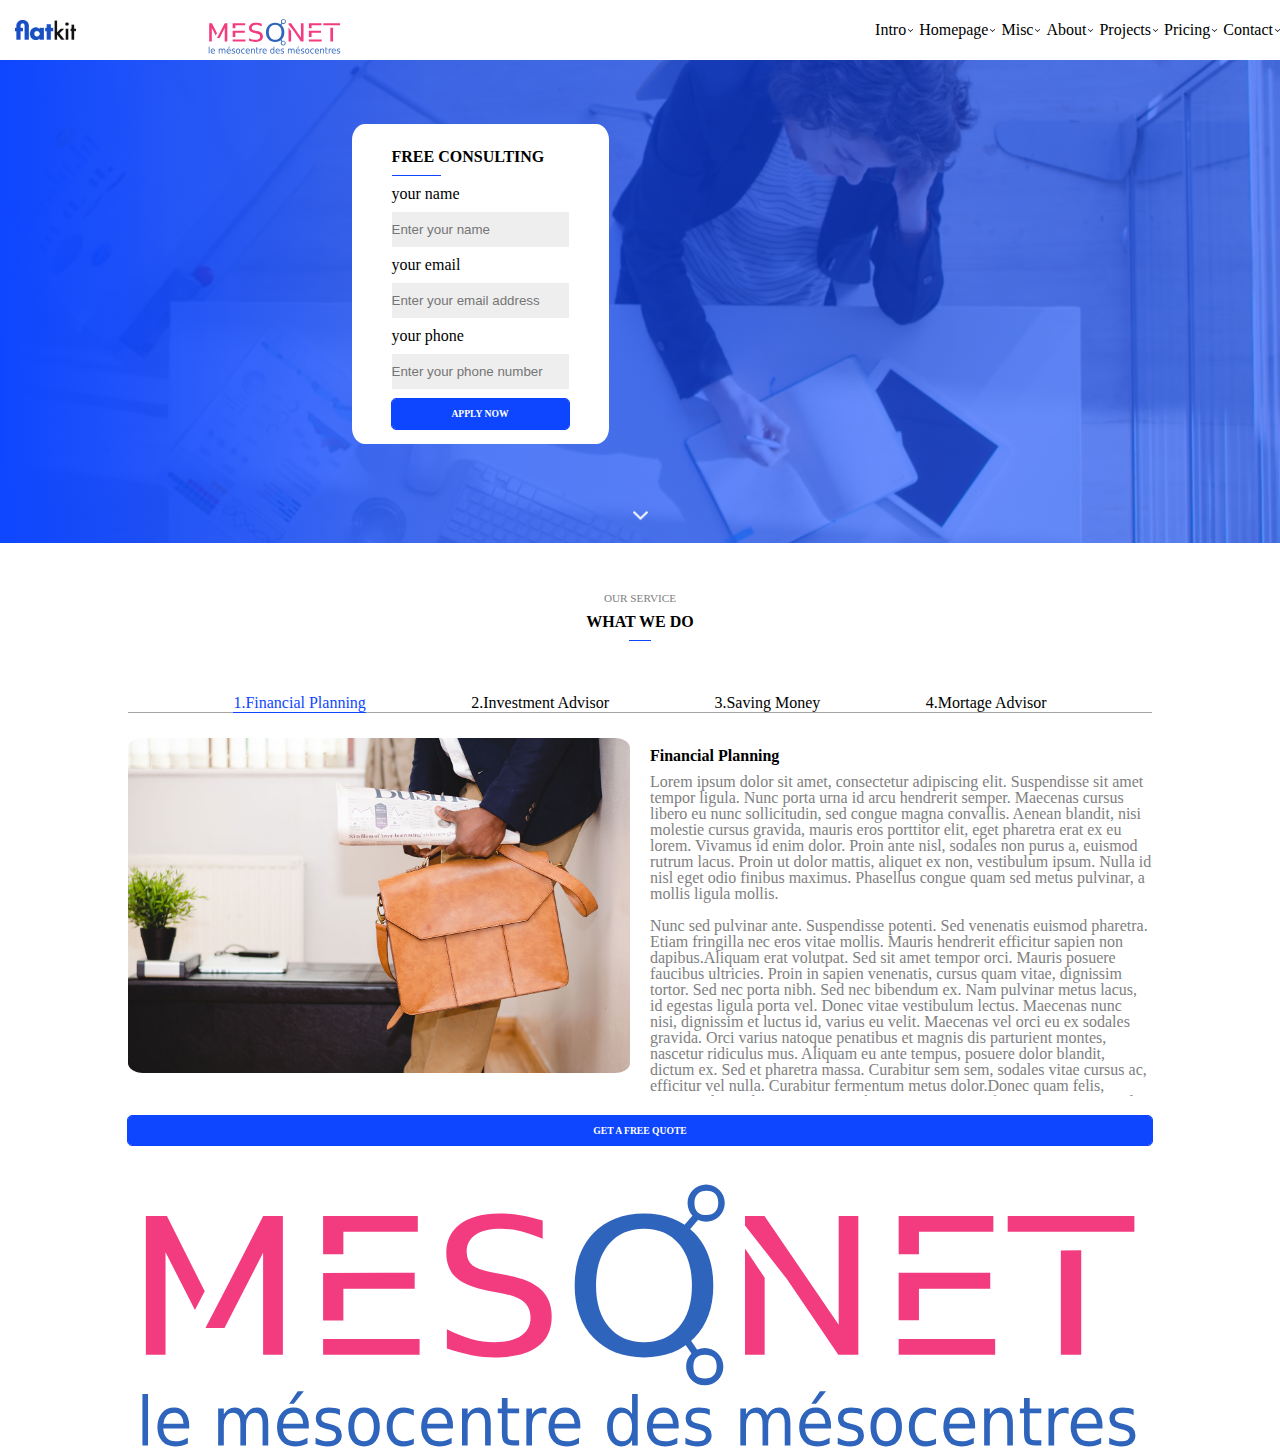
==== commit 8503c28f: "reindented nav children" ====
--- a/index.html
+++ b/index.html
@@ -14,344 +14,362 @@
         
         <svg    
         viewbox="-1000 0 6000 200"
-               width="1000"
-               height="285.32352"
-               version="1.1"
-               id="Layer_1"
-               x="0px"
-               y="0px"
-               enable-background="new 0 0 1523 434"
-               xml:space="preserve"
-               sodipodi:docname="logoInkscape8"
-               inkscape:version="1.2.2 (732a01da63, 2022-12-09, custom)"
-               xmlns:inkscape="http://www.inkscape.org/namespaces/inkscape"
-               xmlns:sodipodi="http://sodipodi.sourceforge.net/DTD/sodipodi-0.dtd"
-               xmlns="http://www.w3.org/2000/svg"
-               xmlns:svg="http://www.w3.org/2000/svg"><defs
-               id="defs27" /><sodipodi:namedview
-               id="namedview25"
-               pagecolor="#ffffff"
-               bordercolor="#000000"
-               borderopacity="0.25"
-               inkscape:showpageshadow="2"
-               inkscape:pageopacity="0.0"
-               inkscape:pagecheckerboard="0"
-               inkscape:deskcolor="#d1d1d1"
-               showgrid="false"
-               inkscape:zoom="0.874"
-               inkscape:cx="188.2151"
-               inkscape:cy="48.627002"
-               inkscape:window-width="1360"
-               inkscape:window-height="704"
-               inkscape:window-x="0"
-               inkscape:window-y="0"
-               inkscape:window-maximized="1"
-               inkscape:current-layer="Layer_1" />
-                        
-                        
-                        
-                    <g
-               aria-label="le mésocentre des mésocentres "
-               transform="matrix(5.2273488,0,0,5.6401129,-562.78288,-51.031405)"
-               id="text377"
-               style="white-space:pre;inline-size:217.96;display:inline"><path
-                 id="path7565"
-                 style="display:inline;fill:#2e64bb"
-                 d="m 297.73828,52.405518 v 1.019531 q -0.45703,-0.234375 -0.94922,-0.351563 -0.49219,-0.117187 -1.01953,-0.117187 -0.80273,0 -1.20703,0.246094 -0.39844,0.246093 -0.39844,0.738281 0,0.375 0.28711,0.591797 0.28711,0.210937 1.1543,0.404297 l 0.36914,0.08203 q 1.14844,0.246094 1.62891,0.697265 0.48632,0.445313 0.48632,1.248047 0,0.914063 -0.72656,1.447266 -0.7207,0.533203 -1.98633,0.533203 -0.52734,0 -1.10156,-0.105469 -0.56836,-0.09961 -1.20117,-0.304687 v -1.113281 q 0.59765,0.310546 1.17773,0.46875 0.58008,0.152343 1.14844,0.152343 0.76172,0 1.17188,-0.257812 0.41015,-0.263672 0.41015,-0.738281 0,-0.439454 -0.29883,-0.673829 -0.29297,-0.234375 -1.29492,-0.451171 l -0.375,-0.08789 q -1.00195,-0.210938 -1.44726,-0.644531 -0.44532,-0.439453 -0.44532,-1.201172 0,-0.925781 0.65625,-1.429688 0.65625,-0.503906 1.86328,-0.503906 0.59766,0 1.125,0.08789 0.52735,0.08789 0.97266,0.263673 z m -5.95312,2.818359 v 0.527344 h -4.95704 q 0.0703,1.113281 0.66797,1.699218 0.60352,0.580079 1.67578,0.580079 0.6211,0 1.20118,-0.152344 0.58593,-0.152344 1.16015,-0.457031 v 1.019531 q -0.58008,0.246094 -1.18945,0.375 -0.60938,0.128906 -1.23633,0.128906 -1.57031,0 -2.49023,-0.914062 -0.91407,-0.914063 -0.91407,-2.472657 0,-1.611328 0.86719,-2.554687 0.87305,-0.949219 2.34961,-0.949219 1.32422,0 2.0918,0.855469 0.77344,0.849609 0.77344,2.314453 z m -1.07813,-0.316406 q -0.0117,-0.884766 -0.49805,-1.41211 -0.48046,-0.527343 -1.27734,-0.527343 -0.90234,0 -1.44727,0.509765 -0.53906,0.509766 -0.62109,1.435547 z m -5.40234,-1.6875 q -0.18164,-0.105469 -0.39844,-0.152344 -0.21094,-0.05273 -0.46875,-0.05273 -0.91406,0 -1.40625,0.597656 -0.48633,0.591797 -0.48633,1.705078 v 3.457031 h -1.08398 v -6.5625 h 1.08398 v 1.019531 q 0.33985,-0.597656 0.88477,-0.884765 0.54492,-0.292969 1.32422,-0.292969 0.11132,0 0.24609,0.01758 0.13477,0.01172 0.29883,0.04102 z m -7.44141,-2.871094 v 1.863281 h 2.2207 v 0.837891 h -2.2207 v 3.5625 q 0,0.802734 0.2168,1.03125 0.22265,0.228515 0.89648,0.228515 h 1.10742 v 0.902344 h -1.10742 q -1.24804,0 -1.72265,-0.46289 -0.47461,-0.46875 -0.47461,-1.699219 v -3.5625 h -0.79102 v -0.837891 h 0.79102 v -1.863281 z m -3.2168,4.464844 v 3.960937 h -1.07812 v -3.925781 q 0,-0.931641 -0.36328,-1.394531 -0.36328,-0.462891 -1.08985,-0.462891 -0.87304,0 -1.37695,0.556641 -0.50391,0.55664 -0.50391,1.517578 v 3.708984 h -1.08398 v -6.5625 h 1.08398 v 1.019531 q 0.38672,-0.591796 0.90821,-0.884765 0.52734,-0.292969 1.21289,-0.292969 1.13086,0 1.71094,0.703125 0.58007,0.697266 0.58007,2.056641 z m -7.22461,0.410156 v 0.527344 h -4.95703 q 0.0703,1.113281 0.66797,1.699218 0.60352,0.580079 1.67578,0.580079 0.6211,0 1.20118,-0.152344 0.58593,-0.152344 1.16015,-0.457031 v 1.019531 q -0.58008,0.246094 -1.18945,0.375 -0.60938,0.128906 -1.23633,0.128906 -1.57031,0 -2.49023,-0.914062 -0.91407,-0.914063 -0.91407,-2.472657 0,-1.611328 0.86719,-2.554687 0.87305,-0.949219 2.34961,-0.949219 1.32422,0 2.0918,0.855469 0.77343,0.849609 0.77343,2.314453 z m -1.07812,-0.316406 q -0.0117,-0.884766 -0.49805,-1.41211 -0.48047,-0.527343 -1.27734,-0.527343 -0.90234,0 -1.44727,0.509765 -0.53906,0.509766 -0.62109,1.435547 z m -6.41016,-2.44336 v 1.007813 q -0.45703,-0.251953 -0.91992,-0.375 -0.45703,-0.128906 -0.92578,-0.128906 -1.04883,0 -1.62891,0.667968 -0.58007,0.66211 -0.58007,1.863282 0,1.201171 0.58007,1.86914 0.58008,0.66211 1.62891,0.66211 0.46875,0 0.92578,-0.123047 0.46289,-0.128907 0.91992,-0.38086 v 0.996094 q -0.45117,0.210938 -0.9375,0.316406 -0.48047,0.105469 -1.02539,0.105469 -1.48242,0 -2.35547,-0.931641 -0.87304,-0.93164 -0.87304,-2.513671 0,-1.605469 0.8789,-2.525391 0.88477,-0.919922 2.41993,-0.919922 0.49804,0 0.97265,0.105469 0.47461,0.09961 0.91992,0.304687 z m -9.52148,0.503907 q -0.86719,0 -1.37109,0.679687 -0.50391,0.673828 -0.50391,1.851563 0,1.177734 0.49805,1.857421 0.5039,0.673829 1.37695,0.673829 0.86133,0 1.36523,-0.679688 0.50391,-0.679687 0.50391,-1.851562 0,-1.166016 -0.50391,-1.845704 -0.5039,-0.685546 -1.36523,-0.685546 z m 0,-0.914063 q 1.40625,0 2.20898,0.914063 0.80274,0.914062 0.80274,2.53125 0,1.611328 -0.80274,2.53125 -0.80273,0.914062 -2.20898,0.914062 -1.41211,0 -2.21484,-0.914062 -0.79688,-0.919922 -0.79688,-2.53125 0,-1.617188 0.79688,-2.53125 0.80273,-0.914063 2.21484,-0.914063 z m -4.61133,0.351563 v 1.019531 q -0.45703,-0.234375 -0.94922,-0.351563 -0.49219,-0.117187 -1.01953,-0.117187 -0.80273,0 -1.20703,0.246094 -0.39844,0.246093 -0.39844,0.738281 0,0.375 0.28711,0.591797 0.28711,0.210937 1.1543,0.404297 l 0.36914,0.08203 q 1.14844,0.246094 1.62891,0.697265 0.48632,0.445313 0.48632,1.248047 0,0.914063 -0.72656,1.447266 -0.7207,0.533203 -1.98633,0.533203 -0.52734,0 -1.10156,-0.105469 -0.56836,-0.09961 -1.20117,-0.304687 v -1.113281 q 0.59765,0.310546 1.17773,0.46875 0.58008,0.152343 1.14844,0.152343 0.76172,0 1.17188,-0.257812 0.41015,-0.263672 0.41015,-0.738281 0,-0.439454 -0.29883,-0.673829 -0.29297,-0.234375 -1.29492,-0.451171 l -0.375,-0.08789 q -1.00195,-0.210938 -1.44726,-0.644531 -0.44532,-0.439453 -0.44532,-1.201172 0,-0.925781 0.65625,-1.429688 0.65625,-0.503906 1.86328,-0.503906 0.59766,0 1.125,0.08789 0.52735,0.08789 0.97266,0.263673 z m -5.95312,2.818359 v 0.527344 h -4.95704 q 0.0703,1.113281 0.66797,1.699218 0.60352,0.580079 1.67578,0.580079 0.6211,0 1.20118,-0.152344 0.58593,-0.152344 1.16015,-0.457031 v 1.019531 q -0.58008,0.246094 -1.18945,0.375 -0.60938,0.128906 -1.23633,0.128906 -1.57031,0 -2.49023,-0.914062 -0.91407,-0.914063 -0.91407,-2.472657 0,-1.611328 0.86719,-2.554687 0.87305,-0.949219 2.34961,-0.949219 1.32422,0 2.0918,0.855469 0.77344,0.849609 0.77344,2.314453 z m -1.07813,-0.316406 q -0.0117,-0.884766 -0.49805,-1.41211 -0.48046,-0.527343 -1.27734,-0.527343 -0.90234,0 -1.44727,0.509765 -0.53906,0.509766 -0.62109,1.435547 z m -1.03711,-5.730469 h 1.16602 l -1.91016,2.203125 h -0.89648 z m -10.07812,4.294922 q 0.40429,-0.726563 0.96679,-1.072266 0.5625,-0.345703 1.32422,-0.345703 1.02539,0 1.58203,0.720703 0.55664,0.714844 0.55664,2.039063 v 3.960937 H 231 v -3.925781 q 0,-0.943359 -0.33398,-1.400391 -0.33399,-0.457031 -1.01954,-0.457031 -0.83789,0 -1.32421,0.556641 -0.48633,0.55664 -0.48633,1.517578 v 3.708984 h -1.08399 v -3.925781 q 0,-0.949219 -0.33398,-1.400391 -0.33399,-0.457031 -1.03125,-0.457031 -0.82617,0 -1.3125,0.5625 -0.48633,0.556641 -0.48633,1.511719 v 3.708984 h -1.08398 v -6.5625 h 1.08398 v 1.019531 q 0.36914,-0.603515 0.88477,-0.890625 0.51562,-0.287109 1.22461,-0.287109 0.71484,0 1.21289,0.363281 0.5039,0.363282 0.74414,1.054688 z m -10.99219,-1.066406 v 1.019531 q -0.45703,-0.234375 -0.94922,-0.351563 -0.49219,-0.117187 -1.01953,-0.117187 -0.80274,0 -1.20703,0.246094 -0.39844,0.246093 -0.39844,0.738281 0,0.375 0.28711,0.591797 0.28711,0.210937 1.1543,0.404297 l 0.36914,0.08203 q 1.14843,0.246094 1.6289,0.697265 0.48633,0.445313 0.48633,1.248047 0,0.914063 -0.72656,1.447266 -0.7207,0.533203 -1.98633,0.533203 -0.52734,0 -1.10156,-0.105469 -0.56836,-0.09961 -1.20117,-0.304687 v -1.113281 q 0.59765,0.310546 1.17773,0.46875 0.58008,0.152343 1.14844,0.152343 0.76172,0 1.17187,-0.257812 0.41016,-0.263672 0.41016,-0.738281 0,-0.439454 -0.29883,-0.673829 -0.29297,-0.234375 -1.29492,-0.451171 l -0.375,-0.08789 q -1.00195,-0.210938 -1.44727,-0.644531 -0.44531,-0.439453 -0.44531,-1.201172 0,-0.925781 0.65625,-1.429688 0.65625,-0.503906 1.86328,-0.503906 0.59766,0 1.125,0.08789 0.52735,0.08789 0.97266,0.263673 z m -5.95313,2.818359 v 0.527344 h -4.95703 q 0.0703,1.113281 0.66797,1.699218 0.60352,0.580079 1.67578,0.580079 0.6211,0 1.20117,-0.152344 0.58594,-0.152344 1.16016,-0.457031 v 1.019531 q -0.58008,0.246094 -1.18945,0.375 -0.60938,0.128906 -1.23633,0.128906 -1.57031,0 -2.49023,-0.914062 -0.91407,-0.914063 -0.91407,-2.472657 0,-1.611328 0.86719,-2.554687 0.87305,-0.949219 2.34961,-0.949219 1.32422,0 2.0918,0.855469 0.77343,0.849609 0.77343,2.314453 z m -1.07812,-0.316406 q -0.0117,-0.884766 -0.49805,-1.41211 -0.48047,-0.527343 -1.27734,-0.527343 -0.90235,0 -1.44727,0.509765 -0.53906,0.509766 -0.62109,1.435547 z m -7.83399,-1.699219 v -3.550781 h 1.07813 v 9.117187 h -1.07813 v -0.984375 q -0.33984,0.585938 -0.86132,0.873047 -0.51563,0.28125 -1.24219,0.28125 -1.18945,0 -1.93945,-0.949219 -0.74414,-0.949218 -0.74414,-2.496093 0,-1.546875 0.74414,-2.496094 0.75,-0.949219 1.93945,-0.949219 0.72656,0 1.24219,0.287109 0.52148,0.28125 0.86132,0.867188 z m -3.67382,2.291016 q 0,1.189453 0.48632,1.86914 0.49219,0.673828 1.34766,0.673828 0.85547,0 1.34766,-0.673828 0.49218,-0.679687 0.49218,-1.86914 0,-1.189454 -0.49218,-1.863282 -0.49219,-0.679687 -1.34766,-0.679687 -0.85547,0 -1.34766,0.679687 -0.48632,0.673828 -0.48632,1.863282 z m -6.22852,-0.275391 v 0.527344 h -4.95703 q 0.0703,1.113281 0.66797,1.699218 0.60351,0.580079 1.67578,0.580079 0.62109,0 1.20117,-0.152344 0.58594,-0.152344 1.16016,-0.457031 v 1.019531 q -0.58008,0.246094 -1.18946,0.375 -0.60937,0.128906 -1.23632,0.128906 -1.57032,0 -2.49024,-0.914062 -0.91406,-0.914063 -0.91406,-2.472657 0,-1.611328 0.86719,-2.554687 0.87304,-0.949219 2.34961,-0.949219 1.32422,0 2.09179,0.855469 0.77344,0.849609 0.77344,2.314453 z m -1.07812,-0.316406 q -0.0117,-0.884766 -0.49805,-1.41211 -0.48047,-0.527343 -1.27734,-0.527343 -0.90235,0 -1.44727,0.509765 -0.53906,0.509766 -0.62109,1.435547 z m -5.40235,-1.6875 q -0.18164,-0.105469 -0.39844,-0.152344 -0.21093,-0.05273 -0.46875,-0.05273 -0.91406,0 -1.40625,0.597656 -0.48632,0.591797 -0.48632,1.705078 v 3.457031 h -1.08399 v -6.5625 h 1.08399 v 1.019531 q 0.33984,-0.597656 0.88476,-0.884765 0.54492,-0.292969 1.32422,-0.292969 0.11133,0 0.24609,0.01758 0.13477,0.01172 0.29883,0.04102 z m -7.4414,-2.871094 v 1.863281 h 2.2207 v 0.837891 h -2.2207 v 3.5625 q 0,0.802734 0.21679,1.03125 0.22266,0.228515 0.89649,0.228515 h 1.10742 v 0.902344 h -1.10742 q -1.24805,0 -1.72266,-0.46289 -0.47461,-0.46875 -0.47461,-1.699219 v -3.5625 h -0.79101 v -0.837891 h 0.79101 v -1.863281 z m -3.2168,4.464844 v 3.960937 h -1.07813 v -3.925781 q 0,-0.931641 -0.36328,-1.394531 -0.36328,-0.462891 -1.08984,-0.462891 -0.87305,0 -1.37695,0.556641 -0.50391,0.55664 -0.50391,1.517578 v 3.708984 h -1.08398 v -6.5625 h 1.08398 v 1.019531 q 0.38672,-0.591796 0.9082,-0.884765 0.52735,-0.292969 1.21289,-0.292969 1.13086,0 1.71094,0.703125 0.58008,0.697266 0.58008,2.056641 z m -7.22461,0.410156 v 0.527344 h -4.95703 q 0.0703,1.113281 0.66797,1.699218 0.60351,0.580079 1.67578,0.580079 0.62109,0 1.20117,-0.152344 0.58594,-0.152344 1.16016,-0.457031 v 1.019531 q -0.58008,0.246094 -1.18946,0.375 -0.60937,0.128906 -1.23632,0.128906 -1.57032,0 -2.49024,-0.914062 -0.91406,-0.914063 -0.91406,-2.472657 0,-1.611328 0.86719,-2.554687 0.87304,-0.949219 2.34961,-0.949219 1.32421,0 2.09179,0.855469 0.77344,0.849609 0.77344,2.314453 z m -1.07813,-0.316406 q -0.0117,-0.884766 -0.49804,-1.41211 -0.48047,-0.527343 -1.27735,-0.527343 -0.90234,0 -1.44726,0.509765 -0.53906,0.509766 -0.6211,1.435547 z m -6.41015,-2.44336 v 1.007813 q -0.45703,-0.251953 -0.91992,-0.375 -0.45703,-0.128906 -0.92578,-0.128906 -1.04883,0 -1.62891,0.667968 -0.58008,0.66211 -0.58008,1.863282 0,1.201171 0.58008,1.86914 0.58008,0.66211 1.62891,0.66211 0.46875,0 0.92578,-0.123047 0.46289,-0.128907 0.91992,-0.38086 v 0.996094 q -0.45117,0.210938 -0.9375,0.316406 -0.48047,0.105469 -1.02539,0.105469 -1.48242,0 -2.35547,-0.931641 -0.87305,-0.93164 -0.87305,-2.513671 0,-1.605469 0.87891,-2.525391 0.88476,-0.919922 2.41992,-0.919922 0.49805,0 0.97266,0.105469 0.47461,0.09961 0.91992,0.304687 z m -9.52149,0.503907 q -0.86718,0 -1.37109,0.679687 -0.50391,0.673828 -0.50391,1.851563 0,1.177734 0.49805,1.857421 0.50391,0.673829 1.37695,0.673829 0.86133,0 1.36524,-0.679688 0.5039,-0.679687 0.5039,-1.851562 0,-1.166016 -0.5039,-1.845704 -0.50391,-0.685546 -1.36524,-0.685546 z m 0,-0.914063 q 1.40625,0 2.20899,0.914063 0.80273,0.914062 0.80273,2.53125 0,1.611328 -0.80273,2.53125 -0.80274,0.914062 -2.20899,0.914062 -1.41211,0 -2.21484,-0.914062 -0.79687,-0.919922 -0.79687,-2.53125 0,-1.617188 0.79687,-2.53125 0.80273,-0.914063 2.21484,-0.914063 z m -4.61132,0.351563 v 1.019531 q -0.45704,-0.234375 -0.94922,-0.351563 -0.49219,-0.117187 -1.01953,-0.117187 -0.80274,0 -1.20704,0.246094 -0.39843,0.246093 -0.39843,0.738281 0,0.375 0.28711,0.591797 0.28711,0.210937 1.15429,0.404297 l 0.36914,0.08203 q 1.14844,0.246094 1.62891,0.697265 0.48633,0.445313 0.48633,1.248047 0,0.914063 -0.72656,1.447266 -0.72071,0.533203 -1.98633,0.533203 -0.52735,0 -1.10156,-0.105469 -0.56836,-0.09961 -1.20118,-0.304687 v -1.113281 q 0.59766,0.310546 1.17774,0.46875 0.58008,0.152343 1.14844,0.152343 0.76171,0 1.17187,-0.257812 0.41016,-0.263672 0.41016,-0.738281 0,-0.439454 -0.29883,-0.673829 -0.29297,-0.234375 -1.29492,-0.451171 l -0.375,-0.08789 q -1.00196,-0.210938 -1.44727,-0.644531 -0.44531,-0.439453 -0.44531,-1.201172 0,-0.925781 0.65625,-1.429688 0.65625,-0.503906 1.86328,-0.503906 0.59766,0 1.125,0.08789 0.52734,0.08789 0.97266,0.263673 z m -5.95313,2.818359 v 0.527344 H 135 q 0.0703,1.113281 0.66797,1.699218 0.60351,0.580079 1.67578,0.580079 0.62109,0 1.20117,-0.152344 0.58594,-0.152344 1.16016,-0.457031 v 1.019531 q -0.58008,0.246094 -1.18946,0.375 -0.60937,0.128906 -1.23632,0.128906 -1.57032,0 -2.49024,-0.914062 -0.91406,-0.914063 -0.91406,-2.472657 0,-1.611328 0.86719,-2.554687 0.87304,-0.949219 2.34961,-0.949219 1.32422,0 2.09179,0.855469 0.77344,0.849609 0.77344,2.314453 z m -1.07812,-0.316406 q -0.0117,-0.884766 -0.49805,-1.41211 -0.48047,-0.527343 -1.27734,-0.527343 -0.90235,0 -1.44727,0.509765 -0.53906,0.509766 -0.62109,1.435547 z m -1.03711,-5.730469 h 1.16601 l -1.91015,2.203125 h -0.89649 z m -10.07813,4.294922 q 0.4043,-0.726563 0.9668,-1.072266 0.5625,-0.345703 1.32422,-0.345703 1.02539,0 1.58203,0.720703 0.55664,0.714844 0.55664,2.039063 v 3.960937 h -1.08399 v -3.925781 q 0,-0.943359 -0.33398,-1.400391 -0.33398,-0.457031 -1.01953,-0.457031 -0.83789,0 -1.32422,0.556641 -0.48633,0.55664 -0.48633,1.517578 v 3.708984 h -1.08398 v -3.925781 q 0,-0.949219 -0.33399,-1.400391 -0.33398,-0.457031 -1.03125,-0.457031 -0.82617,0 -1.3125,0.5625 -0.48632,0.556641 -0.48632,1.511719 v 3.708984 h -1.08399 v -6.5625 h 1.08399 v 1.019531 q 0.36914,-0.603515 0.88476,-0.890625 0.51563,-0.287109 1.22461,-0.287109 0.71484,0 1.21289,0.363281 0.50391,0.363282 0.74414,1.054688 z m -10.69336,1.751953 v 0.527344 h -4.95703 q 0.0703,1.113281 0.66797,1.699218 0.60352,0.580079 1.67578,0.580079 0.6211,0 1.20117,-0.152344 0.58594,-0.152344 1.16016,-0.457031 v 1.019531 q -0.58008,0.246094 -1.18945,0.375 -0.60938,0.128906 -1.23633,0.128906 -1.57031,0 -2.49024,-0.914062 -0.91406,-0.914063 -0.91406,-2.472657 0,-1.611328 0.86719,-2.554687 0.87305,-0.949219 2.34961,-0.949219 1.32422,0 2.0918,0.855469 0.77343,0.849609 0.77343,2.314453 z m -1.07812,-0.316406 q -0.0117,-0.884766 -0.49805,-1.41211 -0.48047,-0.527343 -1.27734,-0.527343 -0.90235,0 -1.44727,0.509765 -0.53906,0.509766 -0.62109,1.435547 z m -7.86914,-5.25 h 1.07812 v 9.117187 h -1.07812 z" /></g><path
-               style="white-space:pre;inline-size:779.169;display:inline;fill:#f33b7f;fill-opacity:1;stroke-width:16.4755"
-               d="m 279.6042,173.89068 -96.49406,0.0957 v 15.69726 h 96.49406 z"
-               id="path4572" /><path
-               style="white-space:pre;inline-size:779.169;display:inline;fill:#f33b7f;fill-opacity:1;stroke-width:16.4755"
-               d="m 820.93675,173.88868 -62.26957,0.0625 v 15.73243 h 96.49389 V 173.8887 Z"
-               id="path4570" /><path
-               style="white-space:pre;inline-size:779.169;display:inline;fill:#f33b7f;fill-opacity:1;stroke-width:16.4755"
-               d="m 781.47438,107.83204 -22.8072,0.0215 v 47.50976 l 20.26247,-0.0215 v -31.71485 h 71.31727 v -15.79491 z"
-               id="path4568" /><path
-               style="white-space:pre;inline-size:779.169;display:inline;fill:#f33b7f;fill-opacity:1;stroke-width:16.4755"
-               d="m 242.04374,107.83204 -58.9336,0.0566 v 47.50976 l 20.26247,-0.0215 v -31.75 h 71.31726 v -15.79491 z"
-               id="path4566" /><path
-               style="white-space:pre;inline-size:779.169;display:inline;fill:#f33b7f;fill-opacity:1;stroke-width:16.4755"
-               d="m 941.22338,85.363279 -20.36056,0.01172 V 189.68359 h 20.36056 z"
-               id="path4564" /><path
-               id="path4562"
-               style="white-space:pre;inline-size:779.169;display:inline;fill:#2e64bb;fill-opacity:1;stroke-width:16.4755"
-               d="m 504.08984,48.462891 c -21.06362,0 -37.91614,6.534535 -50.55468,19.603515 -12.57178,13.006982 -18.85743,30.474335 -18.85743,52.400394 0,21.92611 6.28565,39.39338 18.85743,52.40039 12.63854,13.00699 29.49106,19.50976 50.55468,19.50976 20.99753,0 37.7819,-6.50277 50.35352,-19.50976 12.57178,-13.06894 18.85742,-30.53622 18.85742,-52.40039 0,-21.926059 -6.28564,-39.393412 -18.85742,-52.400394 -12.57162,-13.06898 -29.35599,-19.603515 -50.35352,-19.603515 z m 0,15.238281 c 14.71165,0 26.34679,5.078502 34.90625,15.236328 8.62623,10.157889 12.93946,24.00086 12.93946,41.5293 0,17.46656 -4.31323,31.27967 -12.93946,41.4375 -8.55946,10.15782 -20.1946,15.23632 -34.90625,15.23632 -14.71148,0 -26.41426,-5.0785 -35.10742,-15.23632 -8.62621,-10.15783 -12.93945,-23.97094 -12.93945,-41.4375 0,-17.52844 4.31324,-31.371411 12.93945,-41.5293 8.69316,-10.157826 20.39594,-15.236328 35.10742,-15.236328 z" /><path
-               style="white-space:pre;inline-size:779.169;display:inline;fill:#f33b7f;fill-opacity:1;stroke-width:16.4755"
-               d="M 867.69931,50.972663 V 66.76758 h 53.16351 v 0.01954 l 20.36056,-0.01172 v -0.0078 h 11.532 l 41.63133,-0.02539 V 50.972663 Z"
-               id="path4560" /><path
-               style="white-space:pre;inline-size:779.169;display:inline;fill:#f33b7f;fill-opacity:1;stroke-width:16.4755"
-               d="m 758.66718,50.972663 v 38.292962 l 20.26247,-0.01954 V 66.76758 h 74.42572 V 50.972663 Z"
-               id="path4558" /><path
-               id="path4556"
-               style="white-space:pre;inline-size:779.169;display:inline;fill:#f33b7f;fill-opacity:1;stroke-width:16.4755"
-               d="M 604.99805 50.972656 L 604.99805 60.501953 L 624.4043 85.341797 L 646.875 113.99023 L 698.30273 189.68359 L 718.3418 189.68359 L 718.3418 50.972656 L 698.68359 50.972656 L 698.68359 159.6543 L 624.47852 50.972656 L 604.99805 50.972656 z M 604.99805 83.400391 L 604.99805 189.68359 L 624.6582 189.68359 L 624.6582 112.77344 L 604.99805 83.400391 z " /><path
-               style="white-space:pre;inline-size:779.169;display:inline;fill:#f33b7f;fill-opacity:1;stroke-width:16.4755"
-               d="m 183.11014,50.972663 v 38.328115 l 20.26247,-0.01953 V 66.76758 h 74.42572 V 50.972663 Z"
-               id="path4554" /><path
-               style="white-space:pre;inline-size:779.169;display:inline;fill:#f33b7f;fill-opacity:1;stroke-width:16.4755"
-               d="m 358.84616,48.462891 c -16.38333,0 -29.25504,3.530866 -38.61687,10.591789 -9.29506,7.060971 -13.94319,16.724537 -13.94319,28.988286 0,10.591409 3.37722,18.860564 10.13115,24.806644 6.75393,5.94603 17.6859,10.31238 32.79866,13.09962 l 12.33778,2.22851 c 10.29805,1.92008 17.68812,4.80044 22.16849,8.64062 4.54713,3.84017 6.82018,9.16729 6.82018,15.98046 0,7.80423 -3.14184,13.81164 -9.42757,18.02345 -6.28589,4.21175 -15.21358,6.31836 -26.78221,6.31836 -7.62322,0 -15.37981,-1.08412 -23.27061,-3.25195 -7.89079,-2.16785 -15.94952,-5.38841 -24.17465,-9.66211 v 19.32421 c 8.55946,2.91111 16.81831,5.11113 24.77587,6.59765 8.02449,1.48653 15.58114,2.22852 22.66939,2.22852 18.79076,0 33.03319,-3.46725 42.72952,-10.40429 9.76309,-6.9371 14.64456,-17.12584 14.64456,-30.56641 0,-11.27274 -3.61107,-20.25407 -10.83251,-26.94336 -7.1552,-6.75128 -18.28969,-11.45969 -33.40194,-14.12305 l -12.23763,-2.32227 c -11.10059,-1.92003 -18.65723,-4.42847 -22.66956,-7.52538 -3.94541,-3.158851 -5.9163,-7.803649 -5.9163,-13.935555 0,-7.308677 2.97509,-12.946091 8.92666,-16.910149 6.01833,-3.964059 14.5439,-5.945311 25.57756,-5.945311 6.35265,0 12.94053,0.835481 19.7614,2.507806 6.82086,1.672341 14.07534,4.212541 21.76551,7.619142 V 55.525384 c -7.62323,-2.353604 -15.07989,-4.120036 -22.36879,-5.296869 -7.28889,-1.176834 -14.44357,-1.765624 -21.4649,-1.765624 z"
-               id="text298" /><path
-               id="text298-3"
-               style="fill:#f33b7f;fill-opacity:1;stroke-width:16.4746"
-               d="M 5.8632812,50.966797 V 189.67969 H 25.519531 V 87.298828 L 54.949219,145.00391 64.689453,126.2793 26.910156,50.966797 Z m 117.3320288,0 -32.418997,63.277833 -0.780219,1.53467 -24.56836,47.23437 H 84.492188 L 123.10742,87.814453 V 189.67969 h 19.75781 V 50.966797 Z"
-               sodipodi:nodetypes="cccccccccccccccccc" /><rect
-               style="fill:#2e64bb;fill-opacity:1;stroke-width:0.977196"
-               id="rect7102-1"
-               width="6.8927641"
-               height="30.681114"
-               x="348.67566"
-               y="437.42093"
-               transform="matrix(0.82837148,-0.56017916,0.56470136,0.82529533,0,0)" /><rect
-               style="fill:#2e64bb;fill-opacity:1"
-               id="rect7102-1-2"
-               width="7.0459991"
-               height="31.431011"
-               x="-458.49951"
-               y="293.88257"
-               transform="rotate(-139.2247)" /><path
-               id="path7285"
-               style="fill:#2e64bb;fill-opacity:1"
-               d="m 566.16211,19.464844 c -10.27867,1.88e-4 -18.61114,8.332653 -18.61133,18.611328 1.9e-4,10.278675 8.33266,18.61114 18.61133,18.611328 10.27867,-1.88e-4 18.61114,-8.332653 18.61133,-18.611328 -1.9e-4,-10.278675 -8.33266,-18.61114 -18.61133,-18.611328 z m 0.39552,6.315609 c 7.58806,2.55e-4 11.70847,4.190027 11.7077,12.070457 -2.7e-4,7.879666 -4.21317,12.192473 -11.80049,12.192729 -7.58732,-2.56e-4 -12.02471,-4.020906 -12.02498,-11.900573 -7.7e-4,-7.880429 4.52971,-12.362358 12.11777,-12.362613 z"
-               sodipodi:nodetypes="cccccccccc" /><path
-               id="path7285-0"
-               style="fill:#2e64bb;fill-opacity:1"
-               d="m 564.73438,183.01758 c -10.27944,1.9e-4 -18.61222,8.33384 -18.61133,18.61328 1.9e-4,10.27868 8.33265,18.61114 18.61133,18.61133 10.27867,-1.9e-4 18.61113,-8.33266 18.61132,-18.61133 8.9e-4,-10.27943 -8.33189,-18.61309 -18.61132,-18.61328 z m 0.10765,6.7154 c 7.73793,3.3e-4 11.8345,3.44139 11.83399,11.50626 -5.1e-4,8.06411 -3.95531,12.14375 -11.69251,12.14408 -7.7372,-3.3e-4 -11.57752,-3.64399 -11.5779,-11.7081 -6.5e-4,-8.06486 3.69849,-11.94191 11.43642,-11.94224 z"
-               sodipodi:nodetypes="ccccccsccc" /></svg>
-
-
+        width="1000"
+        height="285.32352"
+        version="1.1"
+        id="Layer_1"
+        x="0px"
+        y="0px"
+        enable-background="new 0 0 1523 434"
+        xml:space="preserve"
+        sodipodi:docname="logoInkscape8"
+        inkscape:version="1.2.2 (732a01da63, 2022-12-09, custom)"
+        xmlns:inkscape="http://www.inkscape.org/namespaces/inkscape"
+        xmlns:sodipodi="http://sodipodi.sourceforge.net/DTD/sodipodi-0.dtd"
+        xmlns="http://www.w3.org/2000/svg"
+        xmlns:svg="http://www.w3.org/2000/svg"><defs
+        id="defs27" /><sodipodi:namedview
+        id="namedview25"
+        pagecolor="#ffffff"
+        bordercolor="#000000"
+        borderopacity="0.25"
+        inkscape:showpageshadow="2"
+        inkscape:pageopacity="0.0"
+        inkscape:pagecheckerboard="0"
+        inkscape:deskcolor="#d1d1d1"
+        showgrid="false"
+        inkscape:zoom="0.874"
+        inkscape:cx="188.2151"
+        inkscape:cy="48.627002"
+        inkscape:window-width="1360"
+        inkscape:window-height="704"
+        inkscape:window-x="0"
+        inkscape:window-y="0"
+        inkscape:window-maximized="1"
+        inkscape:current-layer="Layer_1" />
+        
+        
+        
+        <g
+        aria-label="le mésocentre des mésocentres "
+        transform="matrix(5.2273488,0,0,5.6401129,-562.78288,-51.031405)"
+        id="text377"
+        style="white-space:pre;inline-size:217.96;display:inline"><path
+        id="path7565"
+        style="display:inline;fill:#2e64bb"
+        d="m 297.73828,52.405518 v 1.019531 q -0.45703,-0.234375 -0.94922,-0.351563 -0.49219,-0.117187 -1.01953,-0.117187 -0.80273,0 -1.20703,0.246094 -0.39844,0.246093 -0.39844,0.738281 0,0.375 0.28711,0.591797 0.28711,0.210937 1.1543,0.404297 l 0.36914,0.08203 q 1.14844,0.246094 1.62891,0.697265 0.48632,0.445313 0.48632,1.248047 0,0.914063 -0.72656,1.447266 -0.7207,0.533203 -1.98633,0.533203 -0.52734,0 -1.10156,-0.105469 -0.56836,-0.09961 -1.20117,-0.304687 v -1.113281 q 0.59765,0.310546 1.17773,0.46875 0.58008,0.152343 1.14844,0.152343 0.76172,0 1.17188,-0.257812 0.41015,-0.263672 0.41015,-0.738281 0,-0.439454 -0.29883,-0.673829 -0.29297,-0.234375 -1.29492,-0.451171 l -0.375,-0.08789 q -1.00195,-0.210938 -1.44726,-0.644531 -0.44532,-0.439453 -0.44532,-1.201172 0,-0.925781 0.65625,-1.429688 0.65625,-0.503906 1.86328,-0.503906 0.59766,0 1.125,0.08789 0.52735,0.08789 0.97266,0.263673 z m -5.95312,2.818359 v 0.527344 h -4.95704 q 0.0703,1.113281 0.66797,1.699218 0.60352,0.580079 1.67578,0.580079 0.6211,0 1.20118,-0.152344 0.58593,-0.152344 1.16015,-0.457031 v 1.019531 q -0.58008,0.246094 -1.18945,0.375 -0.60938,0.128906 -1.23633,0.128906 -1.57031,0 -2.49023,-0.914062 -0.91407,-0.914063 -0.91407,-2.472657 0,-1.611328 0.86719,-2.554687 0.87305,-0.949219 2.34961,-0.949219 1.32422,0 2.0918,0.855469 0.77344,0.849609 0.77344,2.314453 z m -1.07813,-0.316406 q -0.0117,-0.884766 -0.49805,-1.41211 -0.48046,-0.527343 -1.27734,-0.527343 -0.90234,0 -1.44727,0.509765 -0.53906,0.509766 -0.62109,1.435547 z m -5.40234,-1.6875 q -0.18164,-0.105469 -0.39844,-0.152344 -0.21094,-0.05273 -0.46875,-0.05273 -0.91406,0 -1.40625,0.597656 -0.48633,0.591797 -0.48633,1.705078 v 3.457031 h -1.08398 v -6.5625 h 1.08398 v 1.019531 q 0.33985,-0.597656 0.88477,-0.884765 0.54492,-0.292969 1.32422,-0.292969 0.11132,0 0.24609,0.01758 0.13477,0.01172 0.29883,0.04102 z m -7.44141,-2.871094 v 1.863281 h 2.2207 v 0.837891 h -2.2207 v 3.5625 q 0,0.802734 0.2168,1.03125 0.22265,0.228515 0.89648,0.228515 h 1.10742 v 0.902344 h -1.10742 q -1.24804,0 -1.72265,-0.46289 -0.47461,-0.46875 -0.47461,-1.699219 v -3.5625 h -0.79102 v -0.837891 h 0.79102 v -1.863281 z m -3.2168,4.464844 v 3.960937 h -1.07812 v -3.925781 q 0,-0.931641 -0.36328,-1.394531 -0.36328,-0.462891 -1.08985,-0.462891 -0.87304,0 -1.37695,0.556641 -0.50391,0.55664 -0.50391,1.517578 v 3.708984 h -1.08398 v -6.5625 h 1.08398 v 1.019531 q 0.38672,-0.591796 0.90821,-0.884765 0.52734,-0.292969 1.21289,-0.292969 1.13086,0 1.71094,0.703125 0.58007,0.697266 0.58007,2.056641 z m -7.22461,0.410156 v 0.527344 h -4.95703 q 0.0703,1.113281 0.66797,1.699218 0.60352,0.580079 1.67578,0.580079 0.6211,0 1.20118,-0.152344 0.58593,-0.152344 1.16015,-0.457031 v 1.019531 q -0.58008,0.246094 -1.18945,0.375 -0.60938,0.128906 -1.23633,0.128906 -1.57031,0 -2.49023,-0.914062 -0.91407,-0.914063 -0.91407,-2.472657 0,-1.611328 0.86719,-2.554687 0.87305,-0.949219 2.34961,-0.949219 1.32422,0 2.0918,0.855469 0.77343,0.849609 0.77343,2.314453 z m -1.07812,-0.316406 q -0.0117,-0.884766 -0.49805,-1.41211 -0.48047,-0.527343 -1.27734,-0.527343 -0.90234,0 -1.44727,0.509765 -0.53906,0.509766 -0.62109,1.435547 z m -6.41016,-2.44336 v 1.007813 q -0.45703,-0.251953 -0.91992,-0.375 -0.45703,-0.128906 -0.92578,-0.128906 -1.04883,0 -1.62891,0.667968 -0.58007,0.66211 -0.58007,1.863282 0,1.201171 0.58007,1.86914 0.58008,0.66211 1.62891,0.66211 0.46875,0 0.92578,-0.123047 0.46289,-0.128907 0.91992,-0.38086 v 0.996094 q -0.45117,0.210938 -0.9375,0.316406 -0.48047,0.105469 -1.02539,0.105469 -1.48242,0 -2.35547,-0.931641 -0.87304,-0.93164 -0.87304,-2.513671 0,-1.605469 0.8789,-2.525391 0.88477,-0.919922 2.41993,-0.919922 0.49804,0 0.97265,0.105469 0.47461,0.09961 0.91992,0.304687 z m -9.52148,0.503907 q -0.86719,0 -1.37109,0.679687 -0.50391,0.673828 -0.50391,1.851563 0,1.177734 0.49805,1.857421 0.5039,0.673829 1.37695,0.673829 0.86133,0 1.36523,-0.679688 0.50391,-0.679687 0.50391,-1.851562 0,-1.166016 -0.50391,-1.845704 -0.5039,-0.685546 -1.36523,-0.685546 z m 0,-0.914063 q 1.40625,0 2.20898,0.914063 0.80274,0.914062 0.80274,2.53125 0,1.611328 -0.80274,2.53125 -0.80273,0.914062 -2.20898,0.914062 -1.41211,0 -2.21484,-0.914062 -0.79688,-0.919922 -0.79688,-2.53125 0,-1.617188 0.79688,-2.53125 0.80273,-0.914063 2.21484,-0.914063 z m -4.61133,0.351563 v 1.019531 q -0.45703,-0.234375 -0.94922,-0.351563 -0.49219,-0.117187 -1.01953,-0.117187 -0.80273,0 -1.20703,0.246094 -0.39844,0.246093 -0.39844,0.738281 0,0.375 0.28711,0.591797 0.28711,0.210937 1.1543,0.404297 l 0.36914,0.08203 q 1.14844,0.246094 1.62891,0.697265 0.48632,0.445313 0.48632,1.248047 0,0.914063 -0.72656,1.447266 -0.7207,0.533203 -1.98633,0.533203 -0.52734,0 -1.10156,-0.105469 -0.56836,-0.09961 -1.20117,-0.304687 v -1.113281 q 0.59765,0.310546 1.17773,0.46875 0.58008,0.152343 1.14844,0.152343 0.76172,0 1.17188,-0.257812 0.41015,-0.263672 0.41015,-0.738281 0,-0.439454 -0.29883,-0.673829 -0.29297,-0.234375 -1.29492,-0.451171 l -0.375,-0.08789 q -1.00195,-0.210938 -1.44726,-0.644531 -0.44532,-0.439453 -0.44532,-1.201172 0,-0.925781 0.65625,-1.429688 0.65625,-0.503906 1.86328,-0.503906 0.59766,0 1.125,0.08789 0.52735,0.08789 0.97266,0.263673 z m -5.95312,2.818359 v 0.527344 h -4.95704 q 0.0703,1.113281 0.66797,1.699218 0.60352,0.580079 1.67578,0.580079 0.6211,0 1.20118,-0.152344 0.58593,-0.152344 1.16015,-0.457031 v 1.019531 q -0.58008,0.246094 -1.18945,0.375 -0.60938,0.128906 -1.23633,0.128906 -1.57031,0 -2.49023,-0.914062 -0.91407,-0.914063 -0.91407,-2.472657 0,-1.611328 0.86719,-2.554687 0.87305,-0.949219 2.34961,-0.949219 1.32422,0 2.0918,0.855469 0.77344,0.849609 0.77344,2.314453 z m -1.07813,-0.316406 q -0.0117,-0.884766 -0.49805,-1.41211 -0.48046,-0.527343 -1.27734,-0.527343 -0.90234,0 -1.44727,0.509765 -0.53906,0.509766 -0.62109,1.435547 z m -1.03711,-5.730469 h 1.16602 l -1.91016,2.203125 h -0.89648 z m -10.07812,4.294922 q 0.40429,-0.726563 0.96679,-1.072266 0.5625,-0.345703 1.32422,-0.345703 1.02539,0 1.58203,0.720703 0.55664,0.714844 0.55664,2.039063 v 3.960937 H 231 v -3.925781 q 0,-0.943359 -0.33398,-1.400391 -0.33399,-0.457031 -1.01954,-0.457031 -0.83789,0 -1.32421,0.556641 -0.48633,0.55664 -0.48633,1.517578 v 3.708984 h -1.08399 v -3.925781 q 0,-0.949219 -0.33398,-1.400391 -0.33399,-0.457031 -1.03125,-0.457031 -0.82617,0 -1.3125,0.5625 -0.48633,0.556641 -0.48633,1.511719 v 3.708984 h -1.08398 v -6.5625 h 1.08398 v 1.019531 q 0.36914,-0.603515 0.88477,-0.890625 0.51562,-0.287109 1.22461,-0.287109 0.71484,0 1.21289,0.363281 0.5039,0.363282 0.74414,1.054688 z m -10.99219,-1.066406 v 1.019531 q -0.45703,-0.234375 -0.94922,-0.351563 -0.49219,-0.117187 -1.01953,-0.117187 -0.80274,0 -1.20703,0.246094 -0.39844,0.246093 -0.39844,0.738281 0,0.375 0.28711,0.591797 0.28711,0.210937 1.1543,0.404297 l 0.36914,0.08203 q 1.14843,0.246094 1.6289,0.697265 0.48633,0.445313 0.48633,1.248047 0,0.914063 -0.72656,1.447266 -0.7207,0.533203 -1.98633,0.533203 -0.52734,0 -1.10156,-0.105469 -0.56836,-0.09961 -1.20117,-0.304687 v -1.113281 q 0.59765,0.310546 1.17773,0.46875 0.58008,0.152343 1.14844,0.152343 0.76172,0 1.17187,-0.257812 0.41016,-0.263672 0.41016,-0.738281 0,-0.439454 -0.29883,-0.673829 -0.29297,-0.234375 -1.29492,-0.451171 l -0.375,-0.08789 q -1.00195,-0.210938 -1.44727,-0.644531 -0.44531,-0.439453 -0.44531,-1.201172 0,-0.925781 0.65625,-1.429688 0.65625,-0.503906 1.86328,-0.503906 0.59766,0 1.125,0.08789 0.52735,0.08789 0.97266,0.263673 z m -5.95313,2.818359 v 0.527344 h -4.95703 q 0.0703,1.113281 0.66797,1.699218 0.60352,0.580079 1.67578,0.580079 0.6211,0 1.20117,-0.152344 0.58594,-0.152344 1.16016,-0.457031 v 1.019531 q -0.58008,0.246094 -1.18945,0.375 -0.60938,0.128906 -1.23633,0.128906 -1.57031,0 -2.49023,-0.914062 -0.91407,-0.914063 -0.91407,-2.472657 0,-1.611328 0.86719,-2.554687 0.87305,-0.949219 2.34961,-0.949219 1.32422,0 2.0918,0.855469 0.77343,0.849609 0.77343,2.314453 z m -1.07812,-0.316406 q -0.0117,-0.884766 -0.49805,-1.41211 -0.48047,-0.527343 -1.27734,-0.527343 -0.90235,0 -1.44727,0.509765 -0.53906,0.509766 -0.62109,1.435547 z m -7.83399,-1.699219 v -3.550781 h 1.07813 v 9.117187 h -1.07813 v -0.984375 q -0.33984,0.585938 -0.86132,0.873047 -0.51563,0.28125 -1.24219,0.28125 -1.18945,0 -1.93945,-0.949219 -0.74414,-0.949218 -0.74414,-2.496093 0,-1.546875 0.74414,-2.496094 0.75,-0.949219 1.93945,-0.949219 0.72656,0 1.24219,0.287109 0.52148,0.28125 0.86132,0.867188 z m -3.67382,2.291016 q 0,1.189453 0.48632,1.86914 0.49219,0.673828 1.34766,0.673828 0.85547,0 1.34766,-0.673828 0.49218,-0.679687 0.49218,-1.86914 0,-1.189454 -0.49218,-1.863282 -0.49219,-0.679687 -1.34766,-0.679687 -0.85547,0 -1.34766,0.679687 -0.48632,0.673828 -0.48632,1.863282 z m -6.22852,-0.275391 v 0.527344 h -4.95703 q 0.0703,1.113281 0.66797,1.699218 0.60351,0.580079 1.67578,0.580079 0.62109,0 1.20117,-0.152344 0.58594,-0.152344 1.16016,-0.457031 v 1.019531 q -0.58008,0.246094 -1.18946,0.375 -0.60937,0.128906 -1.23632,0.128906 -1.57032,0 -2.49024,-0.914062 -0.91406,-0.914063 -0.91406,-2.472657 0,-1.611328 0.86719,-2.554687 0.87304,-0.949219 2.34961,-0.949219 1.32422,0 2.09179,0.855469 0.77344,0.849609 0.77344,2.314453 z m -1.07812,-0.316406 q -0.0117,-0.884766 -0.49805,-1.41211 -0.48047,-0.527343 -1.27734,-0.527343 -0.90235,0 -1.44727,0.509765 -0.53906,0.509766 -0.62109,1.435547 z m -5.40235,-1.6875 q -0.18164,-0.105469 -0.39844,-0.152344 -0.21093,-0.05273 -0.46875,-0.05273 -0.91406,0 -1.40625,0.597656 -0.48632,0.591797 -0.48632,1.705078 v 3.457031 h -1.08399 v -6.5625 h 1.08399 v 1.019531 q 0.33984,-0.597656 0.88476,-0.884765 0.54492,-0.292969 1.32422,-0.292969 0.11133,0 0.24609,0.01758 0.13477,0.01172 0.29883,0.04102 z m -7.4414,-2.871094 v 1.863281 h 2.2207 v 0.837891 h -2.2207 v 3.5625 q 0,0.802734 0.21679,1.03125 0.22266,0.228515 0.89649,0.228515 h 1.10742 v 0.902344 h -1.10742 q -1.24805,0 -1.72266,-0.46289 -0.47461,-0.46875 -0.47461,-1.699219 v -3.5625 h -0.79101 v -0.837891 h 0.79101 v -1.863281 z m -3.2168,4.464844 v 3.960937 h -1.07813 v -3.925781 q 0,-0.931641 -0.36328,-1.394531 -0.36328,-0.462891 -1.08984,-0.462891 -0.87305,0 -1.37695,0.556641 -0.50391,0.55664 -0.50391,1.517578 v 3.708984 h -1.08398 v -6.5625 h 1.08398 v 1.019531 q 0.38672,-0.591796 0.9082,-0.884765 0.52735,-0.292969 1.21289,-0.292969 1.13086,0 1.71094,0.703125 0.58008,0.697266 0.58008,2.056641 z m -7.22461,0.410156 v 0.527344 h -4.95703 q 0.0703,1.113281 0.66797,1.699218 0.60351,0.580079 1.67578,0.580079 0.62109,0 1.20117,-0.152344 0.58594,-0.152344 1.16016,-0.457031 v 1.019531 q -0.58008,0.246094 -1.18946,0.375 -0.60937,0.128906 -1.23632,0.128906 -1.57032,0 -2.49024,-0.914062 -0.91406,-0.914063 -0.91406,-2.472657 0,-1.611328 0.86719,-2.554687 0.87304,-0.949219 2.34961,-0.949219 1.32421,0 2.09179,0.855469 0.77344,0.849609 0.77344,2.314453 z m -1.07813,-0.316406 q -0.0117,-0.884766 -0.49804,-1.41211 -0.48047,-0.527343 -1.27735,-0.527343 -0.90234,0 -1.44726,0.509765 -0.53906,0.509766 -0.6211,1.435547 z m -6.41015,-2.44336 v 1.007813 q -0.45703,-0.251953 -0.91992,-0.375 -0.45703,-0.128906 -0.92578,-0.128906 -1.04883,0 -1.62891,0.667968 -0.58008,0.66211 -0.58008,1.863282 0,1.201171 0.58008,1.86914 0.58008,0.66211 1.62891,0.66211 0.46875,0 0.92578,-0.123047 0.46289,-0.128907 0.91992,-0.38086 v 0.996094 q -0.45117,0.210938 -0.9375,0.316406 -0.48047,0.105469 -1.02539,0.105469 -1.48242,0 -2.35547,-0.931641 -0.87305,-0.93164 -0.87305,-2.513671 0,-1.605469 0.87891,-2.525391 0.88476,-0.919922 2.41992,-0.919922 0.49805,0 0.97266,0.105469 0.47461,0.09961 0.91992,0.304687 z m -9.52149,0.503907 q -0.86718,0 -1.37109,0.679687 -0.50391,0.673828 -0.50391,1.851563 0,1.177734 0.49805,1.857421 0.50391,0.673829 1.37695,0.673829 0.86133,0 1.36524,-0.679688 0.5039,-0.679687 0.5039,-1.851562 0,-1.166016 -0.5039,-1.845704 -0.50391,-0.685546 -1.36524,-0.685546 z m 0,-0.914063 q 1.40625,0 2.20899,0.914063 0.80273,0.914062 0.80273,2.53125 0,1.611328 -0.80273,2.53125 -0.80274,0.914062 -2.20899,0.914062 -1.41211,0 -2.21484,-0.914062 -0.79687,-0.919922 -0.79687,-2.53125 0,-1.617188 0.79687,-2.53125 0.80273,-0.914063 2.21484,-0.914063 z m -4.61132,0.351563 v 1.019531 q -0.45704,-0.234375 -0.94922,-0.351563 -0.49219,-0.117187 -1.01953,-0.117187 -0.80274,0 -1.20704,0.246094 -0.39843,0.246093 -0.39843,0.738281 0,0.375 0.28711,0.591797 0.28711,0.210937 1.15429,0.404297 l 0.36914,0.08203 q 1.14844,0.246094 1.62891,0.697265 0.48633,0.445313 0.48633,1.248047 0,0.914063 -0.72656,1.447266 -0.72071,0.533203 -1.98633,0.533203 -0.52735,0 -1.10156,-0.105469 -0.56836,-0.09961 -1.20118,-0.304687 v -1.113281 q 0.59766,0.310546 1.17774,0.46875 0.58008,0.152343 1.14844,0.152343 0.76171,0 1.17187,-0.257812 0.41016,-0.263672 0.41016,-0.738281 0,-0.439454 -0.29883,-0.673829 -0.29297,-0.234375 -1.29492,-0.451171 l -0.375,-0.08789 q -1.00196,-0.210938 -1.44727,-0.644531 -0.44531,-0.439453 -0.44531,-1.201172 0,-0.925781 0.65625,-1.429688 0.65625,-0.503906 1.86328,-0.503906 0.59766,0 1.125,0.08789 0.52734,0.08789 0.97266,0.263673 z m -5.95313,2.818359 v 0.527344 H 135 q 0.0703,1.113281 0.66797,1.699218 0.60351,0.580079 1.67578,0.580079 0.62109,0 1.20117,-0.152344 0.58594,-0.152344 1.16016,-0.457031 v 1.019531 q -0.58008,0.246094 -1.18946,0.375 -0.60937,0.128906 -1.23632,0.128906 -1.57032,0 -2.49024,-0.914062 -0.91406,-0.914063 -0.91406,-2.472657 0,-1.611328 0.86719,-2.554687 0.87304,-0.949219 2.34961,-0.949219 1.32422,0 2.09179,0.855469 0.77344,0.849609 0.77344,2.314453 z m -1.07812,-0.316406 q -0.0117,-0.884766 -0.49805,-1.41211 -0.48047,-0.527343 -1.27734,-0.527343 -0.90235,0 -1.44727,0.509765 -0.53906,0.509766 -0.62109,1.435547 z m -1.03711,-5.730469 h 1.16601 l -1.91015,2.203125 h -0.89649 z m -10.07813,4.294922 q 0.4043,-0.726563 0.9668,-1.072266 0.5625,-0.345703 1.32422,-0.345703 1.02539,0 1.58203,0.720703 0.55664,0.714844 0.55664,2.039063 v 3.960937 h -1.08399 v -3.925781 q 0,-0.943359 -0.33398,-1.400391 -0.33398,-0.457031 -1.01953,-0.457031 -0.83789,0 -1.32422,0.556641 -0.48633,0.55664 -0.48633,1.517578 v 3.708984 h -1.08398 v -3.925781 q 0,-0.949219 -0.33399,-1.400391 -0.33398,-0.457031 -1.03125,-0.457031 -0.82617,0 -1.3125,0.5625 -0.48632,0.556641 -0.48632,1.511719 v 3.708984 h -1.08399 v -6.5625 h 1.08399 v 1.019531 q 0.36914,-0.603515 0.88476,-0.890625 0.51563,-0.287109 1.22461,-0.287109 0.71484,0 1.21289,0.363281 0.50391,0.363282 0.74414,1.054688 z m -10.69336,1.751953 v 0.527344 h -4.95703 q 0.0703,1.113281 0.66797,1.699218 0.60352,0.580079 1.67578,0.580079 0.6211,0 1.20117,-0.152344 0.58594,-0.152344 1.16016,-0.457031 v 1.019531 q -0.58008,0.246094 -1.18945,0.375 -0.60938,0.128906 -1.23633,0.128906 -1.57031,0 -2.49024,-0.914062 -0.91406,-0.914063 -0.91406,-2.472657 0,-1.611328 0.86719,-2.554687 0.87305,-0.949219 2.34961,-0.949219 1.32422,0 2.0918,0.855469 0.77343,0.849609 0.77343,2.314453 z m -1.07812,-0.316406 q -0.0117,-0.884766 -0.49805,-1.41211 -0.48047,-0.527343 -1.27734,-0.527343 -0.90235,0 -1.44727,0.509765 -0.53906,0.509766 -0.62109,1.435547 z m -7.86914,-5.25 h 1.07812 v 9.117187 h -1.07812 z" /></g><path
+        style="white-space:pre;inline-size:779.169;display:inline;fill:#f33b7f;fill-opacity:1;stroke-width:16.4755"
+        d="m 279.6042,173.89068 -96.49406,0.0957 v 15.69726 h 96.49406 z"
+        id="path4572" /><path
+        style="white-space:pre;inline-size:779.169;display:inline;fill:#f33b7f;fill-opacity:1;stroke-width:16.4755"
+        d="m 820.93675,173.88868 -62.26957,0.0625 v 15.73243 h 96.49389 V 173.8887 Z"
+        id="path4570" /><path
+        style="white-space:pre;inline-size:779.169;display:inline;fill:#f33b7f;fill-opacity:1;stroke-width:16.4755"
+        d="m 781.47438,107.83204 -22.8072,0.0215 v 47.50976 l 20.26247,-0.0215 v -31.71485 h 71.31727 v -15.79491 z"
+        id="path4568" /><path
+        style="white-space:pre;inline-size:779.169;display:inline;fill:#f33b7f;fill-opacity:1;stroke-width:16.4755"
+        d="m 242.04374,107.83204 -58.9336,0.0566 v 47.50976 l 20.26247,-0.0215 v -31.75 h 71.31726 v -15.79491 z"
+        id="path4566" /><path
+        style="white-space:pre;inline-size:779.169;display:inline;fill:#f33b7f;fill-opacity:1;stroke-width:16.4755"
+        d="m 941.22338,85.363279 -20.36056,0.01172 V 189.68359 h 20.36056 z"
+        id="path4564" /><path
+        id="path4562"
+        style="white-space:pre;inline-size:779.169;display:inline;fill:#2e64bb;fill-opacity:1;stroke-width:16.4755"
+        d="m 504.08984,48.462891 c -21.06362,0 -37.91614,6.534535 -50.55468,19.603515 -12.57178,13.006982 -18.85743,30.474335 -18.85743,52.400394 0,21.92611 6.28565,39.39338 18.85743,52.40039 12.63854,13.00699 29.49106,19.50976 50.55468,19.50976 20.99753,0 37.7819,-6.50277 50.35352,-19.50976 12.57178,-13.06894 18.85742,-30.53622 18.85742,-52.40039 0,-21.926059 -6.28564,-39.393412 -18.85742,-52.400394 -12.57162,-13.06898 -29.35599,-19.603515 -50.35352,-19.603515 z m 0,15.238281 c 14.71165,0 26.34679,5.078502 34.90625,15.236328 8.62623,10.157889 12.93946,24.00086 12.93946,41.5293 0,17.46656 -4.31323,31.27967 -12.93946,41.4375 -8.55946,10.15782 -20.1946,15.23632 -34.90625,15.23632 -14.71148,0 -26.41426,-5.0785 -35.10742,-15.23632 -8.62621,-10.15783 -12.93945,-23.97094 -12.93945,-41.4375 0,-17.52844 4.31324,-31.371411 12.93945,-41.5293 8.69316,-10.157826 20.39594,-15.236328 35.10742,-15.236328 z" /><path
+        style="white-space:pre;inline-size:779.169;display:inline;fill:#f33b7f;fill-opacity:1;stroke-width:16.4755"
+        d="M 867.69931,50.972663 V 66.76758 h 53.16351 v 0.01954 l 20.36056,-0.01172 v -0.0078 h 11.532 l 41.63133,-0.02539 V 50.972663 Z"
+        id="path4560" /><path
+        style="white-space:pre;inline-size:779.169;display:inline;fill:#f33b7f;fill-opacity:1;stroke-width:16.4755"
+        d="m 758.66718,50.972663 v 38.292962 l 20.26247,-0.01954 V 66.76758 h 74.42572 V 50.972663 Z"
+        id="path4558" /><path
+        id="path4556"
+        style="white-space:pre;inline-size:779.169;display:inline;fill:#f33b7f;fill-opacity:1;stroke-width:16.4755"
+        d="M 604.99805 50.972656 L 604.99805 60.501953 L 624.4043 85.341797 L 646.875 113.99023 L 698.30273 189.68359 L 718.3418 189.68359 L 718.3418 50.972656 L 698.68359 50.972656 L 698.68359 159.6543 L 624.47852 50.972656 L 604.99805 50.972656 z M 604.99805 83.400391 L 604.99805 189.68359 L 624.6582 189.68359 L 624.6582 112.77344 L 604.99805 83.400391 z " /><path
+        style="white-space:pre;inline-size:779.169;display:inline;fill:#f33b7f;fill-opacity:1;stroke-width:16.4755"
+        d="m 183.11014,50.972663 v 38.328115 l 20.26247,-0.01953 V 66.76758 h 74.42572 V 50.972663 Z"
+        id="path4554" /><path
+        style="white-space:pre;inline-size:779.169;display:inline;fill:#f33b7f;fill-opacity:1;stroke-width:16.4755"
+        d="m 358.84616,48.462891 c -16.38333,0 -29.25504,3.530866 -38.61687,10.591789 -9.29506,7.060971 -13.94319,16.724537 -13.94319,28.988286 0,10.591409 3.37722,18.860564 10.13115,24.806644 6.75393,5.94603 17.6859,10.31238 32.79866,13.09962 l 12.33778,2.22851 c 10.29805,1.92008 17.68812,4.80044 22.16849,8.64062 4.54713,3.84017 6.82018,9.16729 6.82018,15.98046 0,7.80423 -3.14184,13.81164 -9.42757,18.02345 -6.28589,4.21175 -15.21358,6.31836 -26.78221,6.31836 -7.62322,0 -15.37981,-1.08412 -23.27061,-3.25195 -7.89079,-2.16785 -15.94952,-5.38841 -24.17465,-9.66211 v 19.32421 c 8.55946,2.91111 16.81831,5.11113 24.77587,6.59765 8.02449,1.48653 15.58114,2.22852 22.66939,2.22852 18.79076,0 33.03319,-3.46725 42.72952,-10.40429 9.76309,-6.9371 14.64456,-17.12584 14.64456,-30.56641 0,-11.27274 -3.61107,-20.25407 -10.83251,-26.94336 -7.1552,-6.75128 -18.28969,-11.45969 -33.40194,-14.12305 l -12.23763,-2.32227 c -11.10059,-1.92003 -18.65723,-4.42847 -22.66956,-7.52538 -3.94541,-3.158851 -5.9163,-7.803649 -5.9163,-13.935555 0,-7.308677 2.97509,-12.946091 8.92666,-16.910149 6.01833,-3.964059 14.5439,-5.945311 25.57756,-5.945311 6.35265,0 12.94053,0.835481 19.7614,2.507806 6.82086,1.672341 14.07534,4.212541 21.76551,7.619142 V 55.525384 c -7.62323,-2.353604 -15.07989,-4.120036 -22.36879,-5.296869 -7.28889,-1.176834 -14.44357,-1.765624 -21.4649,-1.765624 z"
+        id="text298" /><path
+        id="text298-3"
+        style="fill:#f33b7f;fill-opacity:1;stroke-width:16.4746"
+        d="M 5.8632812,50.966797 V 189.67969 H 25.519531 V 87.298828 L 54.949219,145.00391 64.689453,126.2793 26.910156,50.966797 Z m 117.3320288,0 -32.418997,63.277833 -0.780219,1.53467 -24.56836,47.23437 H 84.492188 L 123.10742,87.814453 V 189.67969 h 19.75781 V 50.966797 Z"
+        sodipodi:nodetypes="cccccccccccccccccc" /><rect
+        style="fill:#2e64bb;fill-opacity:1;stroke-width:0.977196"
+        id="rect7102-1"
+        width="6.8927641"
+        height="30.681114"
+        x="348.67566"
+        y="437.42093"
+        transform="matrix(0.82837148,-0.56017916,0.56470136,0.82529533,0,0)" /><rect
+        style="fill:#2e64bb;fill-opacity:1"
+        id="rect7102-1-2"
+        width="7.0459991"
+        height="31.431011"
+        x="-458.49951"
+        y="293.88257"
+        transform="rotate(-139.2247)" /><path
+        id="path7285"
+        style="fill:#2e64bb;fill-opacity:1"
+        d="m 566.16211,19.464844 c -10.27867,1.88e-4 -18.61114,8.332653 -18.61133,18.611328 1.9e-4,10.278675 8.33266,18.61114 18.61133,18.611328 10.27867,-1.88e-4 18.61114,-8.332653 18.61133,-18.611328 -1.9e-4,-10.278675 -8.33266,-18.61114 -18.61133,-18.611328 z m 0.39552,6.315609 c 7.58806,2.55e-4 11.70847,4.190027 11.7077,12.070457 -2.7e-4,7.879666 -4.21317,12.192473 -11.80049,12.192729 -7.58732,-2.56e-4 -12.02471,-4.020906 -12.02498,-11.900573 -7.7e-4,-7.880429 4.52971,-12.362358 12.11777,-12.362613 z"
+        sodipodi:nodetypes="cccccccccc" /><path
+        id="path7285-0"
+        style="fill:#2e64bb;fill-opacity:1"
+        d="m 564.73438,183.01758 c -10.27944,1.9e-4 -18.61222,8.33384 -18.61133,18.61328 1.9e-4,10.27868 8.33265,18.61114 18.61133,18.61133 10.27867,-1.9e-4 18.61113,-8.33266 18.61132,-18.61133 8.9e-4,-10.27943 -8.33189,-18.61309 -18.61132,-18.61328 z m 0.10765,6.7154 c 7.73793,3.3e-4 11.8345,3.44139 11.83399,11.50626 -5.1e-4,8.06411 -3.95531,12.14375 -11.69251,12.14408 -7.7372,-3.3e-4 -11.57752,-3.64399 -11.5779,-11.7081 -6.5e-4,-8.06486 3.69849,-11.94191 11.43642,-11.94224 z"
+        sodipodi:nodetypes="ccccccsccc" /></svg>
+        
+        
         <nav>
-            <div class="menu">
+            <div class="menuCondense">
                 <div class="barre"></div>
                 <div class="barre"></div>
                 <div class="barre"></div>
             </div>
             <a><button>Intro</button>
                 
-                <div class="deroulant">
-
-                    alors
-                </div>
+                
                 <img src="ressources/V.png" class="V"></a>
-            <a><button>Homepage</button><img src="ressources/V.png" class="V"></a>
-            <a><button>Misc</button><img src="ressources/V.png" class="V"></a>
-            <a><button>About</button><img src="ressources/V.png" class="V"></a>
-            <a><button>Projects</button><img src="ressources/V.png" class="V"></a>
-            <a><button>Pricing</button><img src="ressources/V.png" class="V"></a>
-            <a><button>Contact</button><img src="ressources/V.png" class="V"></a>
-            <aside>
-                <img src="ressources/facebook.png" alt="facebook">
-                <img src="ressources/twitter.png" alt="twitter">
-                <img src="ressources/googlePlus.png" alt="google+">
-            </aside>
-        </nav>
-    </header>
-    <main>
-
-        <section class="freeConsulting">
-            <div class="bgConsulting">
-                <form action="http://www.action-creation.fr/cnam/HTML_CSS/chapitre4/validateForm.php" method="post"
-                target="_blank">
+                <a><button>Homepage</button>
+                    <div class="deroulant">
+                        
+                        alors
+                    </div>
+                    <img src="ressources/V.png" class="V">
+                </a>
+                <a>
+                    <button>Misc</button>
+                    <img src="ressources/V.png" class="V">
+                </a>
+                <a>
+                    <button>About</button>
+                    <img src="ressources/V.png" class="V">
+                </a>
+                <a>
+                    <button>Projects</button>
+                    <img src="ressources/V.png" class="V">
+                </a>
+                <a>
+                    <button>Pricing</button>
+                    <img src="ressources/V.png" class="V">
+                </a>
+                <a>
+                    <button>Contact</button>
+                    <img src="ressources/V.png" class="V">
+                </a>
+                <aside>
+                    <img src="ressources/facebook.png" alt="facebook">
+                    <img src="ressources/twitter.png" alt="twitter">
+                    <img src="ressources/googlePlus.png" alt="google+">
+                </aside>
+            </nav>
+        </header>
+        <main>
+            
+            <section class="freeConsulting">
+                <div class="bgConsulting">
+                    <form action="http://www.action-creation.fr/cnam/HTML_CSS/chapitre4/validateForm.php" method="post"
+                    target="_blank">
                     <h1>FREE CONSULTING</h1>
                     <label for="yourName">
                         your name
                         <br>
                         <input type="text" name="name" id="yourName" placeholder="Enter your name">
                     </label>
-
+                    
                     <label for="yourEmail">
                         your email
                         <br>
                         <input type="text" name="email" id="yourEmail" placeholder="Enter your email address">
                     </label>
-
+                    
                     <label for="yourPhone">
                         your phone
                         <br>
                         <input type="text" name="phone number" id="yourPhone" placeholder="Enter your phone number">
                     </label>
-
+                    
                     <button type="submit button" class="button">APPLY NOW</button>
                 </form>
-
+                
                 <img class="V" src="ressources/V.png">
             </div>
         </section>
-
-
+        
+        
         <section class="whatWeDo">
             <div class="ourService">
                 <h2>OUR SERVICE</h2>
                 <h1>WHAT WE DO</h1>
             </div>
-
+            
             <div class="tabs">
                 <nav>
                     <span><input type="radio" name="tab" id="1" checked="checked"><label for="1">1.Financial
-                            Planning</label></span>
-                    <span><input type="radio" name="tab" id="2"><label for="2">2.Investment Advisor</label></span>
-                    <span><input type="radio" name="tab" id="3"><label for="3">3.Saving Money</label></span>
-                    <span><input type="radio" name="tab" id="4"><label for="4">4.Mortage Advisor</label></span>
-                </nav>
-
-                <div class="financialPlanning">
-                    <div>
-                        <img src="ressources/financialPlanning.jpg" alt="planning">
+                        Planning</label></span>
+                        <span><input type="radio" name="tab" id="2"><label for="2">2.Investment Advisor</label></span>
+                        <span><input type="radio" name="tab" id="3"><label for="3">3.Saving Money</label></span>
+                        <span><input type="radio" name="tab" id="4"><label for="4">4.Mortage Advisor</label></span>
+                    </nav>
+                    
+                    <div class="financialPlanning">
+                        <div>
+                            <img src="ressources/financialPlanning.jpg" alt="planning">
+                        </div>
+                        <div class="planningText">
+                            <h1>Financial Planning</h1>
+                            <p>
+                                Lorem ipsum dolor sit amet, consectetur adipiscing elit. Suspendisse sit amet tempor ligula.
+                                Nunc porta urna id arcu hendrerit semper. Maecenas cursus libero eu nunc sollicitudin, sed
+                                congue magna convallis. Aenean blandit, nisi molestie cursus gravida, mauris eros porttitor
+                                elit, eget pharetra erat ex eu lorem. Vivamus id enim dolor. Proin ante nisl, sodales non
+                                purus a, euismod rutrum lacus. Proin ut dolor mattis, aliquet ex non, vestibulum ipsum.
+                                Nulla id nisl eget odio finibus maximus. Phasellus congue quam sed metus pulvinar, a mollis
+                                ligula mollis.
+                                <br>
+                                <br>
+                                Nunc sed pulvinar ante. Suspendisse potenti. Sed venenatis euismod pharetra. Etiam fringilla
+                                nec eros vitae mollis. Mauris hendrerit efficitur sapien non dapibus.Aliquam erat volutpat.
+                                Sed sit amet tempor orci. Mauris posuere faucibus ultricies. Proin in sapien venenatis,
+                                cursus quam vitae, dignissim tortor. Sed nec porta nibh. Sed nec bibendum ex. Nam pulvinar
+                                metus lacus, id egestas ligula porta vel. Donec vitae vestibulum lectus. Maecenas nunc nisi,
+                                dignissim et luctus id, varius eu velit. Maecenas vel orci eu ex sodales gravida. Orci
+                                varius natoque penatibus et magnis dis parturient montes, nascetur ridiculus mus. Aliquam eu
+                                ante tempus, posuere dolor blandit, dictum ex. Sed et pharetra massa. Curabitur sem sem,
+                                sodales vitae cursus ac, efficitur vel nulla. Curabitur fermentum metus dolor.Donec quam
+                                felis, posuere aliquet lacinia sit amet, pharetra eu mi. Duis fermentum at arcu sed cursus.
+                                Mauris convallis euismod velit, non interdum magna volutpat at. Aenean mattis posuere
+                                semper. In eu interdum est, non interdum nunc. Sed consectetur nisi lacus, nec hendrerit
+                                nisl egestas sit amet. Curabitur augue ligula, laoreet at lacinia in, tristique at ante.
+                                Suspendisse eget varius tortor.Cras et hendrerit turpis. Sed mi ipsum, maximus ac nunc sit
+                                amet, auctor auctor turpis. Pellentesque habitant morbi tristique senectus et netus et
+                                malesuada fames ac turpis egestas. Nulla dictum magna lobortis, mollis nulla quis, tincidunt
+                                nisl. Vivamus sit amet vehicula dolor. Pellentesque aliquam, augue egestas laoreet molestie,
+                                dolor velit aliquam justo, id ultricies velit libero feugiat dui. Cras lobortis scelerisque
+                                lacus, id vestibulum odio rutrum lobortis. Vestibulum non faucibus lacus, sit amet dictum
+                                mauris.
+                                <br>Morbi ut convallis quam, vel suscipit ante. Mauris gravida, ante vitae convallis
+                                vehicula, purus turpis gravida augue, at hendrerit ante justo ac augue. Aenean facilisis
+                                suscipit sodales. Nunc quis ligula vulputate, iaculis ligula sed, suscipit erat. Nullam a
+                                eros quis nulla interdum pulvinar vel sed sapien. Sed ultricies quis lectus sit amet
+                                ultricies. Vivamus pellentesque dui sem, ac lacinia nibh euismod quis. similique omnis sed
+                                aspernatur quia perferendis ea impedit?
+                            </p>
+                        </div>
                     </div>
-                    <div class="planningText">
-                        <h1>Financial Planning</h1>
-                        <p>
-                            Lorem ipsum dolor sit amet, consectetur adipiscing elit. Suspendisse sit amet tempor ligula.
-                            Nunc porta urna id arcu hendrerit semper. Maecenas cursus libero eu nunc sollicitudin, sed
-                            congue magna convallis. Aenean blandit, nisi molestie cursus gravida, mauris eros porttitor
-                            elit, eget pharetra erat ex eu lorem. Vivamus id enim dolor. Proin ante nisl, sodales non
-                            purus a, euismod rutrum lacus. Proin ut dolor mattis, aliquet ex non, vestibulum ipsum.
-                            Nulla id nisl eget odio finibus maximus. Phasellus congue quam sed metus pulvinar, a mollis
-                            ligula mollis.
-                            <br>
-                            <br>
-                            Nunc sed pulvinar ante. Suspendisse potenti. Sed venenatis euismod pharetra. Etiam fringilla
-                            nec eros vitae mollis. Mauris hendrerit efficitur sapien non dapibus.Aliquam erat volutpat.
-                            Sed sit amet tempor orci. Mauris posuere faucibus ultricies. Proin in sapien venenatis,
-                            cursus quam vitae, dignissim tortor. Sed nec porta nibh. Sed nec bibendum ex. Nam pulvinar
-                            metus lacus, id egestas ligula porta vel. Donec vitae vestibulum lectus. Maecenas nunc nisi,
-                            dignissim et luctus id, varius eu velit. Maecenas vel orci eu ex sodales gravida. Orci
-                            varius natoque penatibus et magnis dis parturient montes, nascetur ridiculus mus. Aliquam eu
-                            ante tempus, posuere dolor blandit, dictum ex. Sed et pharetra massa. Curabitur sem sem,
-                            sodales vitae cursus ac, efficitur vel nulla. Curabitur fermentum metus dolor.Donec quam
-                            felis, posuere aliquet lacinia sit amet, pharetra eu mi. Duis fermentum at arcu sed cursus.
-                            Mauris convallis euismod velit, non interdum magna volutpat at. Aenean mattis posuere
-                            semper. In eu interdum est, non interdum nunc. Sed consectetur nisi lacus, nec hendrerit
-                            nisl egestas sit amet. Curabitur augue ligula, laoreet at lacinia in, tristique at ante.
-                            Suspendisse eget varius tortor.Cras et hendrerit turpis. Sed mi ipsum, maximus ac nunc sit
-                            amet, auctor auctor turpis. Pellentesque habitant morbi tristique senectus et netus et
-                            malesuada fames ac turpis egestas. Nulla dictum magna lobortis, mollis nulla quis, tincidunt
-                            nisl. Vivamus sit amet vehicula dolor. Pellentesque aliquam, augue egestas laoreet molestie,
-                            dolor velit aliquam justo, id ultricies velit libero feugiat dui. Cras lobortis scelerisque
-                            lacus, id vestibulum odio rutrum lobortis. Vestibulum non faucibus lacus, sit amet dictum
-                            mauris.
-                            <br>Morbi ut convallis quam, vel suscipit ante. Mauris gravida, ante vitae convallis
-                            vehicula, purus turpis gravida augue, at hendrerit ante justo ac augue. Aenean facilisis
-                            suscipit sodales. Nunc quis ligula vulputate, iaculis ligula sed, suscipit erat. Nullam a
-                            eros quis nulla interdum pulvinar vel sed sapien. Sed ultricies quis lectus sit amet
-                            ultricies. Vivamus pellentesque dui sem, ac lacinia nibh euismod quis. similique omnis sed
-                            aspernatur quia perferendis ea impedit?
-                        </p>
-                    </div>
+                    
+                    <button class="quote button"><a>GET A FREE QUOTE</a></button>
                 </div>
-
-                <button class="quote button"><a>GET A FREE QUOTE</a></button>
-            </div>
-            <?xml version="1.0" encoding="UTF-8" standalone="no"?>
-            <svg
-               width="1000"
-               height="285.32352"
-               version="1.1"
-               id="Layer_1"
-               x="0px"
-               y="0px"
-               enable-background="new 0 0 1523 434"
-               xml:space="preserve"
-               sodipodi:docname="logoInkscape8"
-               inkscape:version="1.2.2 (732a01da63, 2022-12-09, custom)"
-               xmlns:inkscape="http://www.inkscape.org/namespaces/inkscape"
-               xmlns:sodipodi="http://sodipodi.sourceforge.net/DTD/sodipodi-0.dtd"
-               xmlns="http://www.w3.org/2000/svg"
-               xmlns:svg="http://www.w3.org/2000/svg"><defs
-               id="defs27" /><sodipodi:namedview
-               id="namedview25"
-               pagecolor="#ffffff"
-               bordercolor="#000000"
-               borderopacity="0.25"
-               inkscape:showpageshadow="2"
-               inkscape:pageopacity="0.0"
-               inkscape:pagecheckerboard="0"
-               inkscape:deskcolor="#d1d1d1"
-               showgrid="false"
-               inkscape:zoom="0.874"
-               inkscape:cx="188.2151"
-               inkscape:cy="48.627002"
-               inkscape:window-width="1360"
-               inkscape:window-height="704"
-               inkscape:window-x="0"
-               inkscape:window-y="0"
-               inkscape:window-maximized="1"
-               inkscape:current-layer="Layer_1" />
-                        
-                        
-                        
-                    <g
-               aria-label="le mésocentre des mésocentres "
-               transform="matrix(5.2273488,0,0,5.6401129,-562.78288,-51.031405)"
-               id="text377"
-               style="white-space:pre;inline-size:217.96;display:inline"><path
-                 id="path7565"
-                 style="display:inline;fill:#2e64bb"
-                 d="m 297.73828,52.405518 v 1.019531 q -0.45703,-0.234375 -0.94922,-0.351563 -0.49219,-0.117187 -1.01953,-0.117187 -0.80273,0 -1.20703,0.246094 -0.39844,0.246093 -0.39844,0.738281 0,0.375 0.28711,0.591797 0.28711,0.210937 1.1543,0.404297 l 0.36914,0.08203 q 1.14844,0.246094 1.62891,0.697265 0.48632,0.445313 0.48632,1.248047 0,0.914063 -0.72656,1.447266 -0.7207,0.533203 -1.98633,0.533203 -0.52734,0 -1.10156,-0.105469 -0.56836,-0.09961 -1.20117,-0.304687 v -1.113281 q 0.59765,0.310546 1.17773,0.46875 0.58008,0.152343 1.14844,0.152343 0.76172,0 1.17188,-0.257812 0.41015,-0.263672 0.41015,-0.738281 0,-0.439454 -0.29883,-0.673829 -0.29297,-0.234375 -1.29492,-0.451171 l -0.375,-0.08789 q -1.00195,-0.210938 -1.44726,-0.644531 -0.44532,-0.439453 -0.44532,-1.201172 0,-0.925781 0.65625,-1.429688 0.65625,-0.503906 1.86328,-0.503906 0.59766,0 1.125,0.08789 0.52735,0.08789 0.97266,0.263673 z m -5.95312,2.818359 v 0.527344 h -4.95704 q 0.0703,1.113281 0.66797,1.699218 0.60352,0.580079 1.67578,0.580079 0.6211,0 1.20118,-0.152344 0.58593,-0.152344 1.16015,-0.457031 v 1.019531 q -0.58008,0.246094 -1.18945,0.375 -0.60938,0.128906 -1.23633,0.128906 -1.57031,0 -2.49023,-0.914062 -0.91407,-0.914063 -0.91407,-2.472657 0,-1.611328 0.86719,-2.554687 0.87305,-0.949219 2.34961,-0.949219 1.32422,0 2.0918,0.855469 0.77344,0.849609 0.77344,2.314453 z m -1.07813,-0.316406 q -0.0117,-0.884766 -0.49805,-1.41211 -0.48046,-0.527343 -1.27734,-0.527343 -0.90234,0 -1.44727,0.509765 -0.53906,0.509766 -0.62109,1.435547 z m -5.40234,-1.6875 q -0.18164,-0.105469 -0.39844,-0.152344 -0.21094,-0.05273 -0.46875,-0.05273 -0.91406,0 -1.40625,0.597656 -0.48633,0.591797 -0.48633,1.705078 v 3.457031 h -1.08398 v -6.5625 h 1.08398 v 1.019531 q 0.33985,-0.597656 0.88477,-0.884765 0.54492,-0.292969 1.32422,-0.292969 0.11132,0 0.24609,0.01758 0.13477,0.01172 0.29883,0.04102 z m -7.44141,-2.871094 v 1.863281 h 2.2207 v 0.837891 h -2.2207 v 3.5625 q 0,0.802734 0.2168,1.03125 0.22265,0.228515 0.89648,0.228515 h 1.10742 v 0.902344 h -1.10742 q -1.24804,0 -1.72265,-0.46289 -0.47461,-0.46875 -0.47461,-1.699219 v -3.5625 h -0.79102 v -0.837891 h 0.79102 v -1.863281 z m -3.2168,4.464844 v 3.960937 h -1.07812 v -3.925781 q 0,-0.931641 -0.36328,-1.394531 -0.36328,-0.462891 -1.08985,-0.462891 -0.87304,0 -1.37695,0.556641 -0.50391,0.55664 -0.50391,1.517578 v 3.708984 h -1.08398 v -6.5625 h 1.08398 v 1.019531 q 0.38672,-0.591796 0.90821,-0.884765 0.52734,-0.292969 1.21289,-0.292969 1.13086,0 1.71094,0.703125 0.58007,0.697266 0.58007,2.056641 z m -7.22461,0.410156 v 0.527344 h -4.95703 q 0.0703,1.113281 0.66797,1.699218 0.60352,0.580079 1.67578,0.580079 0.6211,0 1.20118,-0.152344 0.58593,-0.152344 1.16015,-0.457031 v 1.019531 q -0.58008,0.246094 -1.18945,0.375 -0.60938,0.128906 -1.23633,0.128906 -1.57031,0 -2.49023,-0.914062 -0.91407,-0.914063 -0.91407,-2.472657 0,-1.611328 0.86719,-2.554687 0.87305,-0.949219 2.34961,-0.949219 1.32422,0 2.0918,0.855469 0.77343,0.849609 0.77343,2.314453 z m -1.07812,-0.316406 q -0.0117,-0.884766 -0.49805,-1.41211 -0.48047,-0.527343 -1.27734,-0.527343 -0.90234,0 -1.44727,0.509765 -0.53906,0.509766 -0.62109,1.435547 z m -6.41016,-2.44336 v 1.007813 q -0.45703,-0.251953 -0.91992,-0.375 -0.45703,-0.128906 -0.92578,-0.128906 -1.04883,0 -1.62891,0.667968 -0.58007,0.66211 -0.58007,1.863282 0,1.201171 0.58007,1.86914 0.58008,0.66211 1.62891,0.66211 0.46875,0 0.92578,-0.123047 0.46289,-0.128907 0.91992,-0.38086 v 0.996094 q -0.45117,0.210938 -0.9375,0.316406 -0.48047,0.105469 -1.02539,0.105469 -1.48242,0 -2.35547,-0.931641 -0.87304,-0.93164 -0.87304,-2.513671 0,-1.605469 0.8789,-2.525391 0.88477,-0.919922 2.41993,-0.919922 0.49804,0 0.97265,0.105469 0.47461,0.09961 0.91992,0.304687 z m -9.52148,0.503907 q -0.86719,0 -1.37109,0.679687 -0.50391,0.673828 -0.50391,1.851563 0,1.177734 0.49805,1.857421 0.5039,0.673829 1.37695,0.673829 0.86133,0 1.36523,-0.679688 0.50391,-0.679687 0.50391,-1.851562 0,-1.166016 -0.50391,-1.845704 -0.5039,-0.685546 -1.36523,-0.685546 z m 0,-0.914063 q 1.40625,0 2.20898,0.914063 0.80274,0.914062 0.80274,2.53125 0,1.611328 -0.80274,2.53125 -0.80273,0.914062 -2.20898,0.914062 -1.41211,0 -2.21484,-0.914062 -0.79688,-0.919922 -0.79688,-2.53125 0,-1.617188 0.79688,-2.53125 0.80273,-0.914063 2.21484,-0.914063 z m -4.61133,0.351563 v 1.019531 q -0.45703,-0.234375 -0.94922,-0.351563 -0.49219,-0.117187 -1.01953,-0.117187 -0.80273,0 -1.20703,0.246094 -0.39844,0.246093 -0.39844,0.738281 0,0.375 0.28711,0.591797 0.28711,0.210937 1.1543,0.404297 l 0.36914,0.08203 q 1.14844,0.246094 1.62891,0.697265 0.48632,0.445313 0.48632,1.248047 0,0.914063 -0.72656,1.447266 -0.7207,0.533203 -1.98633,0.533203 -0.52734,0 -1.10156,-0.105469 -0.56836,-0.09961 -1.20117,-0.304687 v -1.113281 q 0.59765,0.310546 1.17773,0.46875 0.58008,0.152343 1.14844,0.152343 0.76172,0 1.17188,-0.257812 0.41015,-0.263672 0.41015,-0.738281 0,-0.439454 -0.29883,-0.673829 -0.29297,-0.234375 -1.29492,-0.451171 l -0.375,-0.08789 q -1.00195,-0.210938 -1.44726,-0.644531 -0.44532,-0.439453 -0.44532,-1.201172 0,-0.925781 0.65625,-1.429688 0.65625,-0.503906 1.86328,-0.503906 0.59766,0 1.125,0.08789 0.52735,0.08789 0.97266,0.263673 z m -5.95312,2.818359 v 0.527344 h -4.95704 q 0.0703,1.113281 0.66797,1.699218 0.60352,0.580079 1.67578,0.580079 0.6211,0 1.20118,-0.152344 0.58593,-0.152344 1.16015,-0.457031 v 1.019531 q -0.58008,0.246094 -1.18945,0.375 -0.60938,0.128906 -1.23633,0.128906 -1.57031,0 -2.49023,-0.914062 -0.91407,-0.914063 -0.91407,-2.472657 0,-1.611328 0.86719,-2.554687 0.87305,-0.949219 2.34961,-0.949219 1.32422,0 2.0918,0.855469 0.77344,0.849609 0.77344,2.314453 z m -1.07813,-0.316406 q -0.0117,-0.884766 -0.49805,-1.41211 -0.48046,-0.527343 -1.27734,-0.527343 -0.90234,0 -1.44727,0.509765 -0.53906,0.509766 -0.62109,1.435547 z m -1.03711,-5.730469 h 1.16602 l -1.91016,2.203125 h -0.89648 z m -10.07812,4.294922 q 0.40429,-0.726563 0.96679,-1.072266 0.5625,-0.345703 1.32422,-0.345703 1.02539,0 1.58203,0.720703 0.55664,0.714844 0.55664,2.039063 v 3.960937 H 231 v -3.925781 q 0,-0.943359 -0.33398,-1.400391 -0.33399,-0.457031 -1.01954,-0.457031 -0.83789,0 -1.32421,0.556641 -0.48633,0.55664 -0.48633,1.517578 v 3.708984 h -1.08399 v -3.925781 q 0,-0.949219 -0.33398,-1.400391 -0.33399,-0.457031 -1.03125,-0.457031 -0.82617,0 -1.3125,0.5625 -0.48633,0.556641 -0.48633,1.511719 v 3.708984 h -1.08398 v -6.5625 h 1.08398 v 1.019531 q 0.36914,-0.603515 0.88477,-0.890625 0.51562,-0.287109 1.22461,-0.287109 0.71484,0 1.21289,0.363281 0.5039,0.363282 0.74414,1.054688 z m -10.99219,-1.066406 v 1.019531 q -0.45703,-0.234375 -0.94922,-0.351563 -0.49219,-0.117187 -1.01953,-0.117187 -0.80274,0 -1.20703,0.246094 -0.39844,0.246093 -0.39844,0.738281 0,0.375 0.28711,0.591797 0.28711,0.210937 1.1543,0.404297 l 0.36914,0.08203 q 1.14843,0.246094 1.6289,0.697265 0.48633,0.445313 0.48633,1.248047 0,0.914063 -0.72656,1.447266 -0.7207,0.533203 -1.98633,0.533203 -0.52734,0 -1.10156,-0.105469 -0.56836,-0.09961 -1.20117,-0.304687 v -1.113281 q 0.59765,0.310546 1.17773,0.46875 0.58008,0.152343 1.14844,0.152343 0.76172,0 1.17187,-0.257812 0.41016,-0.263672 0.41016,-0.738281 0,-0.439454 -0.29883,-0.673829 -0.29297,-0.234375 -1.29492,-0.451171 l -0.375,-0.08789 q -1.00195,-0.210938 -1.44727,-0.644531 -0.44531,-0.439453 -0.44531,-1.201172 0,-0.925781 0.65625,-1.429688 0.65625,-0.503906 1.86328,-0.503906 0.59766,0 1.125,0.08789 0.52735,0.08789 0.97266,0.263673 z m -5.95313,2.818359 v 0.527344 h -4.95703 q 0.0703,1.113281 0.66797,1.699218 0.60352,0.580079 1.67578,0.580079 0.6211,0 1.20117,-0.152344 0.58594,-0.152344 1.16016,-0.457031 v 1.019531 q -0.58008,0.246094 -1.18945,0.375 -0.60938,0.128906 -1.23633,0.128906 -1.57031,0 -2.49023,-0.914062 -0.91407,-0.914063 -0.91407,-2.472657 0,-1.611328 0.86719,-2.554687 0.87305,-0.949219 2.34961,-0.949219 1.32422,0 2.0918,0.855469 0.77343,0.849609 0.77343,2.314453 z m -1.07812,-0.316406 q -0.0117,-0.884766 -0.49805,-1.41211 -0.48047,-0.527343 -1.27734,-0.527343 -0.90235,0 -1.44727,0.509765 -0.53906,0.509766 -0.62109,1.435547 z m -7.83399,-1.699219 v -3.550781 h 1.07813 v 9.117187 h -1.07813 v -0.984375 q -0.33984,0.585938 -0.86132,0.873047 -0.51563,0.28125 -1.24219,0.28125 -1.18945,0 -1.93945,-0.949219 -0.74414,-0.949218 -0.74414,-2.496093 0,-1.546875 0.74414,-2.496094 0.75,-0.949219 1.93945,-0.949219 0.72656,0 1.24219,0.287109 0.52148,0.28125 0.86132,0.867188 z m -3.67382,2.291016 q 0,1.189453 0.48632,1.86914 0.49219,0.673828 1.34766,0.673828 0.85547,0 1.34766,-0.673828 0.49218,-0.679687 0.49218,-1.86914 0,-1.189454 -0.49218,-1.863282 -0.49219,-0.679687 -1.34766,-0.679687 -0.85547,0 -1.34766,0.679687 -0.48632,0.673828 -0.48632,1.863282 z m -6.22852,-0.275391 v 0.527344 h -4.95703 q 0.0703,1.113281 0.66797,1.699218 0.60351,0.580079 1.67578,0.580079 0.62109,0 1.20117,-0.152344 0.58594,-0.152344 1.16016,-0.457031 v 1.019531 q -0.58008,0.246094 -1.18946,0.375 -0.60937,0.128906 -1.23632,0.128906 -1.57032,0 -2.49024,-0.914062 -0.91406,-0.914063 -0.91406,-2.472657 0,-1.611328 0.86719,-2.554687 0.87304,-0.949219 2.34961,-0.949219 1.32422,0 2.09179,0.855469 0.77344,0.849609 0.77344,2.314453 z m -1.07812,-0.316406 q -0.0117,-0.884766 -0.49805,-1.41211 -0.48047,-0.527343 -1.27734,-0.527343 -0.90235,0 -1.44727,0.509765 -0.53906,0.509766 -0.62109,1.435547 z m -5.40235,-1.6875 q -0.18164,-0.105469 -0.39844,-0.152344 -0.21093,-0.05273 -0.46875,-0.05273 -0.91406,0 -1.40625,0.597656 -0.48632,0.591797 -0.48632,1.705078 v 3.457031 h -1.08399 v -6.5625 h 1.08399 v 1.019531 q 0.33984,-0.597656 0.88476,-0.884765 0.54492,-0.292969 1.32422,-0.292969 0.11133,0 0.24609,0.01758 0.13477,0.01172 0.29883,0.04102 z m -7.4414,-2.871094 v 1.863281 h 2.2207 v 0.837891 h -2.2207 v 3.5625 q 0,0.802734 0.21679,1.03125 0.22266,0.228515 0.89649,0.228515 h 1.10742 v 0.902344 h -1.10742 q -1.24805,0 -1.72266,-0.46289 -0.47461,-0.46875 -0.47461,-1.699219 v -3.5625 h -0.79101 v -0.837891 h 0.79101 v -1.863281 z m -3.2168,4.464844 v 3.960937 h -1.07813 v -3.925781 q 0,-0.931641 -0.36328,-1.394531 -0.36328,-0.462891 -1.08984,-0.462891 -0.87305,0 -1.37695,0.556641 -0.50391,0.55664 -0.50391,1.517578 v 3.708984 h -1.08398 v -6.5625 h 1.08398 v 1.019531 q 0.38672,-0.591796 0.9082,-0.884765 0.52735,-0.292969 1.21289,-0.292969 1.13086,0 1.71094,0.703125 0.58008,0.697266 0.58008,2.056641 z m -7.22461,0.410156 v 0.527344 h -4.95703 q 0.0703,1.113281 0.66797,1.699218 0.60351,0.580079 1.67578,0.580079 0.62109,0 1.20117,-0.152344 0.58594,-0.152344 1.16016,-0.457031 v 1.019531 q -0.58008,0.246094 -1.18946,0.375 -0.60937,0.128906 -1.23632,0.128906 -1.57032,0 -2.49024,-0.914062 -0.91406,-0.914063 -0.91406,-2.472657 0,-1.611328 0.86719,-2.554687 0.87304,-0.949219 2.34961,-0.949219 1.32421,0 2.09179,0.855469 0.77344,0.849609 0.77344,2.314453 z m -1.07813,-0.316406 q -0.0117,-0.884766 -0.49804,-1.41211 -0.48047,-0.527343 -1.27735,-0.527343 -0.90234,0 -1.44726,0.509765 -0.53906,0.509766 -0.6211,1.435547 z m -6.41015,-2.44336 v 1.007813 q -0.45703,-0.251953 -0.91992,-0.375 -0.45703,-0.128906 -0.92578,-0.128906 -1.04883,0 -1.62891,0.667968 -0.58008,0.66211 -0.58008,1.863282 0,1.201171 0.58008,1.86914 0.58008,0.66211 1.62891,0.66211 0.46875,0 0.92578,-0.123047 0.46289,-0.128907 0.91992,-0.38086 v 0.996094 q -0.45117,0.210938 -0.9375,0.316406 -0.48047,0.105469 -1.02539,0.105469 -1.48242,0 -2.35547,-0.931641 -0.87305,-0.93164 -0.87305,-2.513671 0,-1.605469 0.87891,-2.525391 0.88476,-0.919922 2.41992,-0.919922 0.49805,0 0.97266,0.105469 0.47461,0.09961 0.91992,0.304687 z m -9.52149,0.503907 q -0.86718,0 -1.37109,0.679687 -0.50391,0.673828 -0.50391,1.851563 0,1.177734 0.49805,1.857421 0.50391,0.673829 1.37695,0.673829 0.86133,0 1.36524,-0.679688 0.5039,-0.679687 0.5039,-1.851562 0,-1.166016 -0.5039,-1.845704 -0.50391,-0.685546 -1.36524,-0.685546 z m 0,-0.914063 q 1.40625,0 2.20899,0.914063 0.80273,0.914062 0.80273,2.53125 0,1.611328 -0.80273,2.53125 -0.80274,0.914062 -2.20899,0.914062 -1.41211,0 -2.21484,-0.914062 -0.79687,-0.919922 -0.79687,-2.53125 0,-1.617188 0.79687,-2.53125 0.80273,-0.914063 2.21484,-0.914063 z m -4.61132,0.351563 v 1.019531 q -0.45704,-0.234375 -0.94922,-0.351563 -0.49219,-0.117187 -1.01953,-0.117187 -0.80274,0 -1.20704,0.246094 -0.39843,0.246093 -0.39843,0.738281 0,0.375 0.28711,0.591797 0.28711,0.210937 1.15429,0.404297 l 0.36914,0.08203 q 1.14844,0.246094 1.62891,0.697265 0.48633,0.445313 0.48633,1.248047 0,0.914063 -0.72656,1.447266 -0.72071,0.533203 -1.98633,0.533203 -0.52735,0 -1.10156,-0.105469 -0.56836,-0.09961 -1.20118,-0.304687 v -1.113281 q 0.59766,0.310546 1.17774,0.46875 0.58008,0.152343 1.14844,0.152343 0.76171,0 1.17187,-0.257812 0.41016,-0.263672 0.41016,-0.738281 0,-0.439454 -0.29883,-0.673829 -0.29297,-0.234375 -1.29492,-0.451171 l -0.375,-0.08789 q -1.00196,-0.210938 -1.44727,-0.644531 -0.44531,-0.439453 -0.44531,-1.201172 0,-0.925781 0.65625,-1.429688 0.65625,-0.503906 1.86328,-0.503906 0.59766,0 1.125,0.08789 0.52734,0.08789 0.97266,0.263673 z m -5.95313,2.818359 v 0.527344 H 135 q 0.0703,1.113281 0.66797,1.699218 0.60351,0.580079 1.67578,0.580079 0.62109,0 1.20117,-0.152344 0.58594,-0.152344 1.16016,-0.457031 v 1.019531 q -0.58008,0.246094 -1.18946,0.375 -0.60937,0.128906 -1.23632,0.128906 -1.57032,0 -2.49024,-0.914062 -0.91406,-0.914063 -0.91406,-2.472657 0,-1.611328 0.86719,-2.554687 0.87304,-0.949219 2.34961,-0.949219 1.32422,0 2.09179,0.855469 0.77344,0.849609 0.77344,2.314453 z m -1.07812,-0.316406 q -0.0117,-0.884766 -0.49805,-1.41211 -0.48047,-0.527343 -1.27734,-0.527343 -0.90235,0 -1.44727,0.509765 -0.53906,0.509766 -0.62109,1.435547 z m -1.03711,-5.730469 h 1.16601 l -1.91015,2.203125 h -0.89649 z m -10.07813,4.294922 q 0.4043,-0.726563 0.9668,-1.072266 0.5625,-0.345703 1.32422,-0.345703 1.02539,0 1.58203,0.720703 0.55664,0.714844 0.55664,2.039063 v 3.960937 h -1.08399 v -3.925781 q 0,-0.943359 -0.33398,-1.400391 -0.33398,-0.457031 -1.01953,-0.457031 -0.83789,0 -1.32422,0.556641 -0.48633,0.55664 -0.48633,1.517578 v 3.708984 h -1.08398 v -3.925781 q 0,-0.949219 -0.33399,-1.400391 -0.33398,-0.457031 -1.03125,-0.457031 -0.82617,0 -1.3125,0.5625 -0.48632,0.556641 -0.48632,1.511719 v 3.708984 h -1.08399 v -6.5625 h 1.08399 v 1.019531 q 0.36914,-0.603515 0.88476,-0.890625 0.51563,-0.287109 1.22461,-0.287109 0.71484,0 1.21289,0.363281 0.50391,0.363282 0.74414,1.054688 z m -10.69336,1.751953 v 0.527344 h -4.95703 q 0.0703,1.113281 0.66797,1.699218 0.60352,0.580079 1.67578,0.580079 0.6211,0 1.20117,-0.152344 0.58594,-0.152344 1.16016,-0.457031 v 1.019531 q -0.58008,0.246094 -1.18945,0.375 -0.60938,0.128906 -1.23633,0.128906 -1.57031,0 -2.49024,-0.914062 -0.91406,-0.914063 -0.91406,-2.472657 0,-1.611328 0.86719,-2.554687 0.87305,-0.949219 2.34961,-0.949219 1.32422,0 2.0918,0.855469 0.77343,0.849609 0.77343,2.314453 z m -1.07812,-0.316406 q -0.0117,-0.884766 -0.49805,-1.41211 -0.48047,-0.527343 -1.27734,-0.527343 -0.90235,0 -1.44727,0.509765 -0.53906,0.509766 -0.62109,1.435547 z m -7.86914,-5.25 h 1.07812 v 9.117187 h -1.07812 z" /></g><path
-               style="white-space:pre;inline-size:779.169;display:inline;fill:#f33b7f;fill-opacity:1;stroke-width:16.4755"
-               d="m 279.6042,173.89068 -96.49406,0.0957 v 15.69726 h 96.49406 z"
-               id="path4572" /><path
-               style="white-space:pre;inline-size:779.169;display:inline;fill:#f33b7f;fill-opacity:1;stroke-width:16.4755"
-               d="m 820.93675,173.88868 -62.26957,0.0625 v 15.73243 h 96.49389 V 173.8887 Z"
-               id="path4570" /><path
-               style="white-space:pre;inline-size:779.169;display:inline;fill:#f33b7f;fill-opacity:1;stroke-width:16.4755"
-               d="m 781.47438,107.83204 -22.8072,0.0215 v 47.50976 l 20.26247,-0.0215 v -31.71485 h 71.31727 v -15.79491 z"
-               id="path4568" /><path
-               style="white-space:pre;inline-size:779.169;display:inline;fill:#f33b7f;fill-opacity:1;stroke-width:16.4755"
-               d="m 242.04374,107.83204 -58.9336,0.0566 v 47.50976 l 20.26247,-0.0215 v -31.75 h 71.31726 v -15.79491 z"
-               id="path4566" /><path
-               style="white-space:pre;inline-size:779.169;display:inline;fill:#f33b7f;fill-opacity:1;stroke-width:16.4755"
-               d="m 941.22338,85.363279 -20.36056,0.01172 V 189.68359 h 20.36056 z"
-               id="path4564" /><path
-               id="path4562"
-               style="white-space:pre;inline-size:779.169;display:inline;fill:#2e64bb;fill-opacity:1;stroke-width:16.4755"
-               d="m 504.08984,48.462891 c -21.06362,0 -37.91614,6.534535 -50.55468,19.603515 -12.57178,13.006982 -18.85743,30.474335 -18.85743,52.400394 0,21.92611 6.28565,39.39338 18.85743,52.40039 12.63854,13.00699 29.49106,19.50976 50.55468,19.50976 20.99753,0 37.7819,-6.50277 50.35352,-19.50976 12.57178,-13.06894 18.85742,-30.53622 18.85742,-52.40039 0,-21.926059 -6.28564,-39.393412 -18.85742,-52.400394 -12.57162,-13.06898 -29.35599,-19.603515 -50.35352,-19.603515 z m 0,15.238281 c 14.71165,0 26.34679,5.078502 34.90625,15.236328 8.62623,10.157889 12.93946,24.00086 12.93946,41.5293 0,17.46656 -4.31323,31.27967 -12.93946,41.4375 -8.55946,10.15782 -20.1946,15.23632 -34.90625,15.23632 -14.71148,0 -26.41426,-5.0785 -35.10742,-15.23632 -8.62621,-10.15783 -12.93945,-23.97094 -12.93945,-41.4375 0,-17.52844 4.31324,-31.371411 12.93945,-41.5293 8.69316,-10.157826 20.39594,-15.236328 35.10742,-15.236328 z" /><path
-               style="white-space:pre;inline-size:779.169;display:inline;fill:#f33b7f;fill-opacity:1;stroke-width:16.4755"
-               d="M 867.69931,50.972663 V 66.76758 h 53.16351 v 0.01954 l 20.36056,-0.01172 v -0.0078 h 11.532 l 41.63133,-0.02539 V 50.972663 Z"
-               id="path4560" /><path
-               style="white-space:pre;inline-size:779.169;display:inline;fill:#f33b7f;fill-opacity:1;stroke-width:16.4755"
-               d="m 758.66718,50.972663 v 38.292962 l 20.26247,-0.01954 V 66.76758 h 74.42572 V 50.972663 Z"
-               id="path4558" /><path
-               id="path4556"
-               style="white-space:pre;inline-size:779.169;display:inline;fill:#f33b7f;fill-opacity:1;stroke-width:16.4755"
-               d="M 604.99805 50.972656 L 604.99805 60.501953 L 624.4043 85.341797 L 646.875 113.99023 L 698.30273 189.68359 L 718.3418 189.68359 L 718.3418 50.972656 L 698.68359 50.972656 L 698.68359 159.6543 L 624.47852 50.972656 L 604.99805 50.972656 z M 604.99805 83.400391 L 604.99805 189.68359 L 624.6582 189.68359 L 624.6582 112.77344 L 604.99805 83.400391 z " /><path
-               style="white-space:pre;inline-size:779.169;display:inline;fill:#f33b7f;fill-opacity:1;stroke-width:16.4755"
-               d="m 183.11014,50.972663 v 38.328115 l 20.26247,-0.01953 V 66.76758 h 74.42572 V 50.972663 Z"
-               id="path4554" /><path
-               style="white-space:pre;inline-size:779.169;display:inline;fill:#f33b7f;fill-opacity:1;stroke-width:16.4755"
-               d="m 358.84616,48.462891 c -16.38333,0 -29.25504,3.530866 -38.61687,10.591789 -9.29506,7.060971 -13.94319,16.724537 -13.94319,28.988286 0,10.591409 3.37722,18.860564 10.13115,24.806644 6.75393,5.94603 17.6859,10.31238 32.79866,13.09962 l 12.33778,2.22851 c 10.29805,1.92008 17.68812,4.80044 22.16849,8.64062 4.54713,3.84017 6.82018,9.16729 6.82018,15.98046 0,7.80423 -3.14184,13.81164 -9.42757,18.02345 -6.28589,4.21175 -15.21358,6.31836 -26.78221,6.31836 -7.62322,0 -15.37981,-1.08412 -23.27061,-3.25195 -7.89079,-2.16785 -15.94952,-5.38841 -24.17465,-9.66211 v 19.32421 c 8.55946,2.91111 16.81831,5.11113 24.77587,6.59765 8.02449,1.48653 15.58114,2.22852 22.66939,2.22852 18.79076,0 33.03319,-3.46725 42.72952,-10.40429 9.76309,-6.9371 14.64456,-17.12584 14.64456,-30.56641 0,-11.27274 -3.61107,-20.25407 -10.83251,-26.94336 -7.1552,-6.75128 -18.28969,-11.45969 -33.40194,-14.12305 l -12.23763,-2.32227 c -11.10059,-1.92003 -18.65723,-4.42847 -22.66956,-7.52538 -3.94541,-3.158851 -5.9163,-7.803649 -5.9163,-13.935555 0,-7.308677 2.97509,-12.946091 8.92666,-16.910149 6.01833,-3.964059 14.5439,-5.945311 25.57756,-5.945311 6.35265,0 12.94053,0.835481 19.7614,2.507806 6.82086,1.672341 14.07534,4.212541 21.76551,7.619142 V 55.525384 c -7.62323,-2.353604 -15.07989,-4.120036 -22.36879,-5.296869 -7.28889,-1.176834 -14.44357,-1.765624 -21.4649,-1.765624 z"
-               id="text298" /><path
-               id="text298-3"
-               style="fill:#f33b7f;fill-opacity:1;stroke-width:16.4746"
-               d="M 5.8632812,50.966797 V 189.67969 H 25.519531 V 87.298828 L 54.949219,145.00391 64.689453,126.2793 26.910156,50.966797 Z m 117.3320288,0 -32.418997,63.277833 -0.780219,1.53467 -24.56836,47.23437 H 84.492188 L 123.10742,87.814453 V 189.67969 h 19.75781 V 50.966797 Z"
-               sodipodi:nodetypes="cccccccccccccccccc" /><rect
-               style="fill:#2e64bb;fill-opacity:1;stroke-width:0.977196"
-               id="rect7102-1"
-               width="6.8927641"
-               height="30.681114"
-               x="348.67566"
-               y="437.42093"
-               transform="matrix(0.82837148,-0.56017916,0.56470136,0.82529533,0,0)" /><rect
-               style="fill:#2e64bb;fill-opacity:1"
-               id="rect7102-1-2"
-               width="7.0459991"
-               height="31.431011"
-               x="-458.49951"
-               y="293.88257"
-               transform="rotate(-139.2247)" /><path
-               id="path7285"
-               style="fill:#2e64bb;fill-opacity:1"
-               d="m 566.16211,19.464844 c -10.27867,1.88e-4 -18.61114,8.332653 -18.61133,18.611328 1.9e-4,10.278675 8.33266,18.61114 18.61133,18.611328 10.27867,-1.88e-4 18.61114,-8.332653 18.61133,-18.611328 -1.9e-4,-10.278675 -8.33266,-18.61114 -18.61133,-18.611328 z m 0.39552,6.315609 c 7.58806,2.55e-4 11.70847,4.190027 11.7077,12.070457 -2.7e-4,7.879666 -4.21317,12.192473 -11.80049,12.192729 -7.58732,-2.56e-4 -12.02471,-4.020906 -12.02498,-11.900573 -7.7e-4,-7.880429 4.52971,-12.362358 12.11777,-12.362613 z"
-               sodipodi:nodetypes="cccccccccc" /><path
-               id="path7285-0"
-               style="fill:#2e64bb;fill-opacity:1"
-               d="m 564.73438,183.01758 c -10.27944,1.9e-4 -18.61222,8.33384 -18.61133,18.61328 1.9e-4,10.27868 8.33265,18.61114 18.61133,18.61133 10.27867,-1.9e-4 18.61113,-8.33266 18.61132,-18.61133 8.9e-4,-10.27943 -8.33189,-18.61309 -18.61132,-18.61328 z m 0.10765,6.7154 c 7.73793,3.3e-4 11.8345,3.44139 11.83399,11.50626 -5.1e-4,8.06411 -3.95531,12.14375 -11.69251,12.14408 -7.7372,-3.3e-4 -11.57752,-3.64399 -11.5779,-11.7081 -6.5e-4,-8.06486 3.69849,-11.94191 11.43642,-11.94224 z"
-               sodipodi:nodetypes="ccccccsccc" /></svg>
-            
-        </section>
-
-
-        
-    </main>
-</body>
-
-</html>+                <?xml version="1.0" encoding="UTF-8" standalone="no"?>
+                <svg
+                width="1000"
+                height="285.32352"
+                version="1.1"
+                id="Layer_1"
+                x="0px"
+                y="0px"
+                enable-background="new 0 0 1523 434"
+                xml:space="preserve"
+                sodipodi:docname="logoInkscape8"
+                inkscape:version="1.2.2 (732a01da63, 2022-12-09, custom)"
+                xmlns:inkscape="http://www.inkscape.org/namespaces/inkscape"
+                xmlns:sodipodi="http://sodipodi.sourceforge.net/DTD/sodipodi-0.dtd"
+                xmlns="http://www.w3.org/2000/svg"
+                xmlns:svg="http://www.w3.org/2000/svg"><defs
+                id="defs27" /><sodipodi:namedview
+                id="namedview25"
+                pagecolor="#ffffff"
+                bordercolor="#000000"
+                borderopacity="0.25"
+                inkscape:showpageshadow="2"
+                inkscape:pageopacity="0.0"
+                inkscape:pagecheckerboard="0"
+                inkscape:deskcolor="#d1d1d1"
+                showgrid="false"
+                inkscape:zoom="0.874"
+                inkscape:cx="188.2151"
+                inkscape:cy="48.627002"
+                inkscape:window-width="1360"
+                inkscape:window-height="704"
+                inkscape:window-x="0"
+                inkscape:window-y="0"
+                inkscape:window-maximized="1"
+                inkscape:current-layer="Layer_1" />
+                
+                
+                
+                <g
+                aria-label="le mésocentre des mésocentres "
+                transform="matrix(5.2273488,0,0,5.6401129,-562.78288,-51.031405)"
+                id="text377"
+                style="white-space:pre;inline-size:217.96;display:inline"><path
+                id="path7565"
+                style="display:inline;fill:#2e64bb"
+                d="m 297.73828,52.405518 v 1.019531 q -0.45703,-0.234375 -0.94922,-0.351563 -0.49219,-0.117187 -1.01953,-0.117187 -0.80273,0 -1.20703,0.246094 -0.39844,0.246093 -0.39844,0.738281 0,0.375 0.28711,0.591797 0.28711,0.210937 1.1543,0.404297 l 0.36914,0.08203 q 1.14844,0.246094 1.62891,0.697265 0.48632,0.445313 0.48632,1.248047 0,0.914063 -0.72656,1.447266 -0.7207,0.533203 -1.98633,0.533203 -0.52734,0 -1.10156,-0.105469 -0.56836,-0.09961 -1.20117,-0.304687 v -1.113281 q 0.59765,0.310546 1.17773,0.46875 0.58008,0.152343 1.14844,0.152343 0.76172,0 1.17188,-0.257812 0.41015,-0.263672 0.41015,-0.738281 0,-0.439454 -0.29883,-0.673829 -0.29297,-0.234375 -1.29492,-0.451171 l -0.375,-0.08789 q -1.00195,-0.210938 -1.44726,-0.644531 -0.44532,-0.439453 -0.44532,-1.201172 0,-0.925781 0.65625,-1.429688 0.65625,-0.503906 1.86328,-0.503906 0.59766,0 1.125,0.08789 0.52735,0.08789 0.97266,0.263673 z m -5.95312,2.818359 v 0.527344 h -4.95704 q 0.0703,1.113281 0.66797,1.699218 0.60352,0.580079 1.67578,0.580079 0.6211,0 1.20118,-0.152344 0.58593,-0.152344 1.16015,-0.457031 v 1.019531 q -0.58008,0.246094 -1.18945,0.375 -0.60938,0.128906 -1.23633,0.128906 -1.57031,0 -2.49023,-0.914062 -0.91407,-0.914063 -0.91407,-2.472657 0,-1.611328 0.86719,-2.554687 0.87305,-0.949219 2.34961,-0.949219 1.32422,0 2.0918,0.855469 0.77344,0.849609 0.77344,2.314453 z m -1.07813,-0.316406 q -0.0117,-0.884766 -0.49805,-1.41211 -0.48046,-0.527343 -1.27734,-0.527343 -0.90234,0 -1.44727,0.509765 -0.53906,0.509766 -0.62109,1.435547 z m -5.40234,-1.6875 q -0.18164,-0.105469 -0.39844,-0.152344 -0.21094,-0.05273 -0.46875,-0.05273 -0.91406,0 -1.40625,0.597656 -0.48633,0.591797 -0.48633,1.705078 v 3.457031 h -1.08398 v -6.5625 h 1.08398 v 1.019531 q 0.33985,-0.597656 0.88477,-0.884765 0.54492,-0.292969 1.32422,-0.292969 0.11132,0 0.24609,0.01758 0.13477,0.01172 0.29883,0.04102 z m -7.44141,-2.871094 v 1.863281 h 2.2207 v 0.837891 h -2.2207 v 3.5625 q 0,0.802734 0.2168,1.03125 0.22265,0.228515 0.89648,0.228515 h 1.10742 v 0.902344 h -1.10742 q -1.24804,0 -1.72265,-0.46289 -0.47461,-0.46875 -0.47461,-1.699219 v -3.5625 h -0.79102 v -0.837891 h 0.79102 v -1.863281 z m -3.2168,4.464844 v 3.960937 h -1.07812 v -3.925781 q 0,-0.931641 -0.36328,-1.394531 -0.36328,-0.462891 -1.08985,-0.462891 -0.87304,0 -1.37695,0.556641 -0.50391,0.55664 -0.50391,1.517578 v 3.708984 h -1.08398 v -6.5625 h 1.08398 v 1.019531 q 0.38672,-0.591796 0.90821,-0.884765 0.52734,-0.292969 1.21289,-0.292969 1.13086,0 1.71094,0.703125 0.58007,0.697266 0.58007,2.056641 z m -7.22461,0.410156 v 0.527344 h -4.95703 q 0.0703,1.113281 0.66797,1.699218 0.60352,0.580079 1.67578,0.580079 0.6211,0 1.20118,-0.152344 0.58593,-0.152344 1.16015,-0.457031 v 1.019531 q -0.58008,0.246094 -1.18945,0.375 -0.60938,0.128906 -1.23633,0.128906 -1.57031,0 -2.49023,-0.914062 -0.91407,-0.914063 -0.91407,-2.472657 0,-1.611328 0.86719,-2.554687 0.87305,-0.949219 2.34961,-0.949219 1.32422,0 2.0918,0.855469 0.77343,0.849609 0.77343,2.314453 z m -1.07812,-0.316406 q -0.0117,-0.884766 -0.49805,-1.41211 -0.48047,-0.527343 -1.27734,-0.527343 -0.90234,0 -1.44727,0.509765 -0.53906,0.509766 -0.62109,1.435547 z m -6.41016,-2.44336 v 1.007813 q -0.45703,-0.251953 -0.91992,-0.375 -0.45703,-0.128906 -0.92578,-0.128906 -1.04883,0 -1.62891,0.667968 -0.58007,0.66211 -0.58007,1.863282 0,1.201171 0.58007,1.86914 0.58008,0.66211 1.62891,0.66211 0.46875,0 0.92578,-0.123047 0.46289,-0.128907 0.91992,-0.38086 v 0.996094 q -0.45117,0.210938 -0.9375,0.316406 -0.48047,0.105469 -1.02539,0.105469 -1.48242,0 -2.35547,-0.931641 -0.87304,-0.93164 -0.87304,-2.513671 0,-1.605469 0.8789,-2.525391 0.88477,-0.919922 2.41993,-0.919922 0.49804,0 0.97265,0.105469 0.47461,0.09961 0.91992,0.304687 z m -9.52148,0.503907 q -0.86719,0 -1.37109,0.679687 -0.50391,0.673828 -0.50391,1.851563 0,1.177734 0.49805,1.857421 0.5039,0.673829 1.37695,0.673829 0.86133,0 1.36523,-0.679688 0.50391,-0.679687 0.50391,-1.851562 0,-1.166016 -0.50391,-1.845704 -0.5039,-0.685546 -1.36523,-0.685546 z m 0,-0.914063 q 1.40625,0 2.20898,0.914063 0.80274,0.914062 0.80274,2.53125 0,1.611328 -0.80274,2.53125 -0.80273,0.914062 -2.20898,0.914062 -1.41211,0 -2.21484,-0.914062 -0.79688,-0.919922 -0.79688,-2.53125 0,-1.617188 0.79688,-2.53125 0.80273,-0.914063 2.21484,-0.914063 z m -4.61133,0.351563 v 1.019531 q -0.45703,-0.234375 -0.94922,-0.351563 -0.49219,-0.117187 -1.01953,-0.117187 -0.80273,0 -1.20703,0.246094 -0.39844,0.246093 -0.39844,0.738281 0,0.375 0.28711,0.591797 0.28711,0.210937 1.1543,0.404297 l 0.36914,0.08203 q 1.14844,0.246094 1.62891,0.697265 0.48632,0.445313 0.48632,1.248047 0,0.914063 -0.72656,1.447266 -0.7207,0.533203 -1.98633,0.533203 -0.52734,0 -1.10156,-0.105469 -0.56836,-0.09961 -1.20117,-0.304687 v -1.113281 q 0.59765,0.310546 1.17773,0.46875 0.58008,0.152343 1.14844,0.152343 0.76172,0 1.17188,-0.257812 0.41015,-0.263672 0.41015,-0.738281 0,-0.439454 -0.29883,-0.673829 -0.29297,-0.234375 -1.29492,-0.451171 l -0.375,-0.08789 q -1.00195,-0.210938 -1.44726,-0.644531 -0.44532,-0.439453 -0.44532,-1.201172 0,-0.925781 0.65625,-1.429688 0.65625,-0.503906 1.86328,-0.503906 0.59766,0 1.125,0.08789 0.52735,0.08789 0.97266,0.263673 z m -5.95312,2.818359 v 0.527344 h -4.95704 q 0.0703,1.113281 0.66797,1.699218 0.60352,0.580079 1.67578,0.580079 0.6211,0 1.20118,-0.152344 0.58593,-0.152344 1.16015,-0.457031 v 1.019531 q -0.58008,0.246094 -1.18945,0.375 -0.60938,0.128906 -1.23633,0.128906 -1.57031,0 -2.49023,-0.914062 -0.91407,-0.914063 -0.91407,-2.472657 0,-1.611328 0.86719,-2.554687 0.87305,-0.949219 2.34961,-0.949219 1.32422,0 2.0918,0.855469 0.77344,0.849609 0.77344,2.314453 z m -1.07813,-0.316406 q -0.0117,-0.884766 -0.49805,-1.41211 -0.48046,-0.527343 -1.27734,-0.527343 -0.90234,0 -1.44727,0.509765 -0.53906,0.509766 -0.62109,1.435547 z m -1.03711,-5.730469 h 1.16602 l -1.91016,2.203125 h -0.89648 z m -10.07812,4.294922 q 0.40429,-0.726563 0.96679,-1.072266 0.5625,-0.345703 1.32422,-0.345703 1.02539,0 1.58203,0.720703 0.55664,0.714844 0.55664,2.039063 v 3.960937 H 231 v -3.925781 q 0,-0.943359 -0.33398,-1.400391 -0.33399,-0.457031 -1.01954,-0.457031 -0.83789,0 -1.32421,0.556641 -0.48633,0.55664 -0.48633,1.517578 v 3.708984 h -1.08399 v -3.925781 q 0,-0.949219 -0.33398,-1.400391 -0.33399,-0.457031 -1.03125,-0.457031 -0.82617,0 -1.3125,0.5625 -0.48633,0.556641 -0.48633,1.511719 v 3.708984 h -1.08398 v -6.5625 h 1.08398 v 1.019531 q 0.36914,-0.603515 0.88477,-0.890625 0.51562,-0.287109 1.22461,-0.287109 0.71484,0 1.21289,0.363281 0.5039,0.363282 0.74414,1.054688 z m -10.99219,-1.066406 v 1.019531 q -0.45703,-0.234375 -0.94922,-0.351563 -0.49219,-0.117187 -1.01953,-0.117187 -0.80274,0 -1.20703,0.246094 -0.39844,0.246093 -0.39844,0.738281 0,0.375 0.28711,0.591797 0.28711,0.210937 1.1543,0.404297 l 0.36914,0.08203 q 1.14843,0.246094 1.6289,0.697265 0.48633,0.445313 0.48633,1.248047 0,0.914063 -0.72656,1.447266 -0.7207,0.533203 -1.98633,0.533203 -0.52734,0 -1.10156,-0.105469 -0.56836,-0.09961 -1.20117,-0.304687 v -1.113281 q 0.59765,0.310546 1.17773,0.46875 0.58008,0.152343 1.14844,0.152343 0.76172,0 1.17187,-0.257812 0.41016,-0.263672 0.41016,-0.738281 0,-0.439454 -0.29883,-0.673829 -0.29297,-0.234375 -1.29492,-0.451171 l -0.375,-0.08789 q -1.00195,-0.210938 -1.44727,-0.644531 -0.44531,-0.439453 -0.44531,-1.201172 0,-0.925781 0.65625,-1.429688 0.65625,-0.503906 1.86328,-0.503906 0.59766,0 1.125,0.08789 0.52735,0.08789 0.97266,0.263673 z m -5.95313,2.818359 v 0.527344 h -4.95703 q 0.0703,1.113281 0.66797,1.699218 0.60352,0.580079 1.67578,0.580079 0.6211,0 1.20117,-0.152344 0.58594,-0.152344 1.16016,-0.457031 v 1.019531 q -0.58008,0.246094 -1.18945,0.375 -0.60938,0.128906 -1.23633,0.128906 -1.57031,0 -2.49023,-0.914062 -0.91407,-0.914063 -0.91407,-2.472657 0,-1.611328 0.86719,-2.554687 0.87305,-0.949219 2.34961,-0.949219 1.32422,0 2.0918,0.855469 0.77343,0.849609 0.77343,2.314453 z m -1.07812,-0.316406 q -0.0117,-0.884766 -0.49805,-1.41211 -0.48047,-0.527343 -1.27734,-0.527343 -0.90235,0 -1.44727,0.509765 -0.53906,0.509766 -0.62109,1.435547 z m -7.83399,-1.699219 v -3.550781 h 1.07813 v 9.117187 h -1.07813 v -0.984375 q -0.33984,0.585938 -0.86132,0.873047 -0.51563,0.28125 -1.24219,0.28125 -1.18945,0 -1.93945,-0.949219 -0.74414,-0.949218 -0.74414,-2.496093 0,-1.546875 0.74414,-2.496094 0.75,-0.949219 1.93945,-0.949219 0.72656,0 1.24219,0.287109 0.52148,0.28125 0.86132,0.867188 z m -3.67382,2.291016 q 0,1.189453 0.48632,1.86914 0.49219,0.673828 1.34766,0.673828 0.85547,0 1.34766,-0.673828 0.49218,-0.679687 0.49218,-1.86914 0,-1.189454 -0.49218,-1.863282 -0.49219,-0.679687 -1.34766,-0.679687 -0.85547,0 -1.34766,0.679687 -0.48632,0.673828 -0.48632,1.863282 z m -6.22852,-0.275391 v 0.527344 h -4.95703 q 0.0703,1.113281 0.66797,1.699218 0.60351,0.580079 1.67578,0.580079 0.62109,0 1.20117,-0.152344 0.58594,-0.152344 1.16016,-0.457031 v 1.019531 q -0.58008,0.246094 -1.18946,0.375 -0.60937,0.128906 -1.23632,0.128906 -1.57032,0 -2.49024,-0.914062 -0.91406,-0.914063 -0.91406,-2.472657 0,-1.611328 0.86719,-2.554687 0.87304,-0.949219 2.34961,-0.949219 1.32422,0 2.09179,0.855469 0.77344,0.849609 0.77344,2.314453 z m -1.07812,-0.316406 q -0.0117,-0.884766 -0.49805,-1.41211 -0.48047,-0.527343 -1.27734,-0.527343 -0.90235,0 -1.44727,0.509765 -0.53906,0.509766 -0.62109,1.435547 z m -5.40235,-1.6875 q -0.18164,-0.105469 -0.39844,-0.152344 -0.21093,-0.05273 -0.46875,-0.05273 -0.91406,0 -1.40625,0.597656 -0.48632,0.591797 -0.48632,1.705078 v 3.457031 h -1.08399 v -6.5625 h 1.08399 v 1.019531 q 0.33984,-0.597656 0.88476,-0.884765 0.54492,-0.292969 1.32422,-0.292969 0.11133,0 0.24609,0.01758 0.13477,0.01172 0.29883,0.04102 z m -7.4414,-2.871094 v 1.863281 h 2.2207 v 0.837891 h -2.2207 v 3.5625 q 0,0.802734 0.21679,1.03125 0.22266,0.228515 0.89649,0.228515 h 1.10742 v 0.902344 h -1.10742 q -1.24805,0 -1.72266,-0.46289 -0.47461,-0.46875 -0.47461,-1.699219 v -3.5625 h -0.79101 v -0.837891 h 0.79101 v -1.863281 z m -3.2168,4.464844 v 3.960937 h -1.07813 v -3.925781 q 0,-0.931641 -0.36328,-1.394531 -0.36328,-0.462891 -1.08984,-0.462891 -0.87305,0 -1.37695,0.556641 -0.50391,0.55664 -0.50391,1.517578 v 3.708984 h -1.08398 v -6.5625 h 1.08398 v 1.019531 q 0.38672,-0.591796 0.9082,-0.884765 0.52735,-0.292969 1.21289,-0.292969 1.13086,0 1.71094,0.703125 0.58008,0.697266 0.58008,2.056641 z m -7.22461,0.410156 v 0.527344 h -4.95703 q 0.0703,1.113281 0.66797,1.699218 0.60351,0.580079 1.67578,0.580079 0.62109,0 1.20117,-0.152344 0.58594,-0.152344 1.16016,-0.457031 v 1.019531 q -0.58008,0.246094 -1.18946,0.375 -0.60937,0.128906 -1.23632,0.128906 -1.57032,0 -2.49024,-0.914062 -0.91406,-0.914063 -0.91406,-2.472657 0,-1.611328 0.86719,-2.554687 0.87304,-0.949219 2.34961,-0.949219 1.32421,0 2.09179,0.855469 0.77344,0.849609 0.77344,2.314453 z m -1.07813,-0.316406 q -0.0117,-0.884766 -0.49804,-1.41211 -0.48047,-0.527343 -1.27735,-0.527343 -0.90234,0 -1.44726,0.509765 -0.53906,0.509766 -0.6211,1.435547 z m -6.41015,-2.44336 v 1.007813 q -0.45703,-0.251953 -0.91992,-0.375 -0.45703,-0.128906 -0.92578,-0.128906 -1.04883,0 -1.62891,0.667968 -0.58008,0.66211 -0.58008,1.863282 0,1.201171 0.58008,1.86914 0.58008,0.66211 1.62891,0.66211 0.46875,0 0.92578,-0.123047 0.46289,-0.128907 0.91992,-0.38086 v 0.996094 q -0.45117,0.210938 -0.9375,0.316406 -0.48047,0.105469 -1.02539,0.105469 -1.48242,0 -2.35547,-0.931641 -0.87305,-0.93164 -0.87305,-2.513671 0,-1.605469 0.87891,-2.525391 0.88476,-0.919922 2.41992,-0.919922 0.49805,0 0.97266,0.105469 0.47461,0.09961 0.91992,0.304687 z m -9.52149,0.503907 q -0.86718,0 -1.37109,0.679687 -0.50391,0.673828 -0.50391,1.851563 0,1.177734 0.49805,1.857421 0.50391,0.673829 1.37695,0.673829 0.86133,0 1.36524,-0.679688 0.5039,-0.679687 0.5039,-1.851562 0,-1.166016 -0.5039,-1.845704 -0.50391,-0.685546 -1.36524,-0.685546 z m 0,-0.914063 q 1.40625,0 2.20899,0.914063 0.80273,0.914062 0.80273,2.53125 0,1.611328 -0.80273,2.53125 -0.80274,0.914062 -2.20899,0.914062 -1.41211,0 -2.21484,-0.914062 -0.79687,-0.919922 -0.79687,-2.53125 0,-1.617188 0.79687,-2.53125 0.80273,-0.914063 2.21484,-0.914063 z m -4.61132,0.351563 v 1.019531 q -0.45704,-0.234375 -0.94922,-0.351563 -0.49219,-0.117187 -1.01953,-0.117187 -0.80274,0 -1.20704,0.246094 -0.39843,0.246093 -0.39843,0.738281 0,0.375 0.28711,0.591797 0.28711,0.210937 1.15429,0.404297 l 0.36914,0.08203 q 1.14844,0.246094 1.62891,0.697265 0.48633,0.445313 0.48633,1.248047 0,0.914063 -0.72656,1.447266 -0.72071,0.533203 -1.98633,0.533203 -0.52735,0 -1.10156,-0.105469 -0.56836,-0.09961 -1.20118,-0.304687 v -1.113281 q 0.59766,0.310546 1.17774,0.46875 0.58008,0.152343 1.14844,0.152343 0.76171,0 1.17187,-0.257812 0.41016,-0.263672 0.41016,-0.738281 0,-0.439454 -0.29883,-0.673829 -0.29297,-0.234375 -1.29492,-0.451171 l -0.375,-0.08789 q -1.00196,-0.210938 -1.44727,-0.644531 -0.44531,-0.439453 -0.44531,-1.201172 0,-0.925781 0.65625,-1.429688 0.65625,-0.503906 1.86328,-0.503906 0.59766,0 1.125,0.08789 0.52734,0.08789 0.97266,0.263673 z m -5.95313,2.818359 v 0.527344 H 135 q 0.0703,1.113281 0.66797,1.699218 0.60351,0.580079 1.67578,0.580079 0.62109,0 1.20117,-0.152344 0.58594,-0.152344 1.16016,-0.457031 v 1.019531 q -0.58008,0.246094 -1.18946,0.375 -0.60937,0.128906 -1.23632,0.128906 -1.57032,0 -2.49024,-0.914062 -0.91406,-0.914063 -0.91406,-2.472657 0,-1.611328 0.86719,-2.554687 0.87304,-0.949219 2.34961,-0.949219 1.32422,0 2.09179,0.855469 0.77344,0.849609 0.77344,2.314453 z m -1.07812,-0.316406 q -0.0117,-0.884766 -0.49805,-1.41211 -0.48047,-0.527343 -1.27734,-0.527343 -0.90235,0 -1.44727,0.509765 -0.53906,0.509766 -0.62109,1.435547 z m -1.03711,-5.730469 h 1.16601 l -1.91015,2.203125 h -0.89649 z m -10.07813,4.294922 q 0.4043,-0.726563 0.9668,-1.072266 0.5625,-0.345703 1.32422,-0.345703 1.02539,0 1.58203,0.720703 0.55664,0.714844 0.55664,2.039063 v 3.960937 h -1.08399 v -3.925781 q 0,-0.943359 -0.33398,-1.400391 -0.33398,-0.457031 -1.01953,-0.457031 -0.83789,0 -1.32422,0.556641 -0.48633,0.55664 -0.48633,1.517578 v 3.708984 h -1.08398 v -3.925781 q 0,-0.949219 -0.33399,-1.400391 -0.33398,-0.457031 -1.03125,-0.457031 -0.82617,0 -1.3125,0.5625 -0.48632,0.556641 -0.48632,1.511719 v 3.708984 h -1.08399 v -6.5625 h 1.08399 v 1.019531 q 0.36914,-0.603515 0.88476,-0.890625 0.51563,-0.287109 1.22461,-0.287109 0.71484,0 1.21289,0.363281 0.50391,0.363282 0.74414,1.054688 z m -10.69336,1.751953 v 0.527344 h -4.95703 q 0.0703,1.113281 0.66797,1.699218 0.60352,0.580079 1.67578,0.580079 0.6211,0 1.20117,-0.152344 0.58594,-0.152344 1.16016,-0.457031 v 1.019531 q -0.58008,0.246094 -1.18945,0.375 -0.60938,0.128906 -1.23633,0.128906 -1.57031,0 -2.49024,-0.914062 -0.91406,-0.914063 -0.91406,-2.472657 0,-1.611328 0.86719,-2.554687 0.87305,-0.949219 2.34961,-0.949219 1.32422,0 2.0918,0.855469 0.77343,0.849609 0.77343,2.314453 z m -1.07812,-0.316406 q -0.0117,-0.884766 -0.49805,-1.41211 -0.48047,-0.527343 -1.27734,-0.527343 -0.90235,0 -1.44727,0.509765 -0.53906,0.509766 -0.62109,1.435547 z m -7.86914,-5.25 h 1.07812 v 9.117187 h -1.07812 z" /></g><path
+                style="white-space:pre;inline-size:779.169;display:inline;fill:#f33b7f;fill-opacity:1;stroke-width:16.4755"
+                d="m 279.6042,173.89068 -96.49406,0.0957 v 15.69726 h 96.49406 z"
+                id="path4572" /><path
+                style="white-space:pre;inline-size:779.169;display:inline;fill:#f33b7f;fill-opacity:1;stroke-width:16.4755"
+                d="m 820.93675,173.88868 -62.26957,0.0625 v 15.73243 h 96.49389 V 173.8887 Z"
+                id="path4570" /><path
+                style="white-space:pre;inline-size:779.169;display:inline;fill:#f33b7f;fill-opacity:1;stroke-width:16.4755"
+                d="m 781.47438,107.83204 -22.8072,0.0215 v 47.50976 l 20.26247,-0.0215 v -31.71485 h 71.31727 v -15.79491 z"
+                id="path4568" /><path
+                style="white-space:pre;inline-size:779.169;display:inline;fill:#f33b7f;fill-opacity:1;stroke-width:16.4755"
+                d="m 242.04374,107.83204 -58.9336,0.0566 v 47.50976 l 20.26247,-0.0215 v -31.75 h 71.31726 v -15.79491 z"
+                id="path4566" /><path
+                style="white-space:pre;inline-size:779.169;display:inline;fill:#f33b7f;fill-opacity:1;stroke-width:16.4755"
+                d="m 941.22338,85.363279 -20.36056,0.01172 V 189.68359 h 20.36056 z"
+                id="path4564" /><path
+                id="path4562"
+                style="white-space:pre;inline-size:779.169;display:inline;fill:#2e64bb;fill-opacity:1;stroke-width:16.4755"
+                d="m 504.08984,48.462891 c -21.06362,0 -37.91614,6.534535 -50.55468,19.603515 -12.57178,13.006982 -18.85743,30.474335 -18.85743,52.400394 0,21.92611 6.28565,39.39338 18.85743,52.40039 12.63854,13.00699 29.49106,19.50976 50.55468,19.50976 20.99753,0 37.7819,-6.50277 50.35352,-19.50976 12.57178,-13.06894 18.85742,-30.53622 18.85742,-52.40039 0,-21.926059 -6.28564,-39.393412 -18.85742,-52.400394 -12.57162,-13.06898 -29.35599,-19.603515 -50.35352,-19.603515 z m 0,15.238281 c 14.71165,0 26.34679,5.078502 34.90625,15.236328 8.62623,10.157889 12.93946,24.00086 12.93946,41.5293 0,17.46656 -4.31323,31.27967 -12.93946,41.4375 -8.55946,10.15782 -20.1946,15.23632 -34.90625,15.23632 -14.71148,0 -26.41426,-5.0785 -35.10742,-15.23632 -8.62621,-10.15783 -12.93945,-23.97094 -12.93945,-41.4375 0,-17.52844 4.31324,-31.371411 12.93945,-41.5293 8.69316,-10.157826 20.39594,-15.236328 35.10742,-15.236328 z" /><path
+                style="white-space:pre;inline-size:779.169;display:inline;fill:#f33b7f;fill-opacity:1;stroke-width:16.4755"
+                d="M 867.69931,50.972663 V 66.76758 h 53.16351 v 0.01954 l 20.36056,-0.01172 v -0.0078 h 11.532 l 41.63133,-0.02539 V 50.972663 Z"
+                id="path4560" /><path
+                style="white-space:pre;inline-size:779.169;display:inline;fill:#f33b7f;fill-opacity:1;stroke-width:16.4755"
+                d="m 758.66718,50.972663 v 38.292962 l 20.26247,-0.01954 V 66.76758 h 74.42572 V 50.972663 Z"
+                id="path4558" /><path
+                id="path4556"
+                style="white-space:pre;inline-size:779.169;display:inline;fill:#f33b7f;fill-opacity:1;stroke-width:16.4755"
+                d="M 604.99805 50.972656 L 604.99805 60.501953 L 624.4043 85.341797 L 646.875 113.99023 L 698.30273 189.68359 L 718.3418 189.68359 L 718.3418 50.972656 L 698.68359 50.972656 L 698.68359 159.6543 L 624.47852 50.972656 L 604.99805 50.972656 z M 604.99805 83.400391 L 604.99805 189.68359 L 624.6582 189.68359 L 624.6582 112.77344 L 604.99805 83.400391 z " /><path
+                style="white-space:pre;inline-size:779.169;display:inline;fill:#f33b7f;fill-opacity:1;stroke-width:16.4755"
+                d="m 183.11014,50.972663 v 38.328115 l 20.26247,-0.01953 V 66.76758 h 74.42572 V 50.972663 Z"
+                id="path4554" /><path
+                style="white-space:pre;inline-size:779.169;display:inline;fill:#f33b7f;fill-opacity:1;stroke-width:16.4755"
+                d="m 358.84616,48.462891 c -16.38333,0 -29.25504,3.530866 -38.61687,10.591789 -9.29506,7.060971 -13.94319,16.724537 -13.94319,28.988286 0,10.591409 3.37722,18.860564 10.13115,24.806644 6.75393,5.94603 17.6859,10.31238 32.79866,13.09962 l 12.33778,2.22851 c 10.29805,1.92008 17.68812,4.80044 22.16849,8.64062 4.54713,3.84017 6.82018,9.16729 6.82018,15.98046 0,7.80423 -3.14184,13.81164 -9.42757,18.02345 -6.28589,4.21175 -15.21358,6.31836 -26.78221,6.31836 -7.62322,0 -15.37981,-1.08412 -23.27061,-3.25195 -7.89079,-2.16785 -15.94952,-5.38841 -24.17465,-9.66211 v 19.32421 c 8.55946,2.91111 16.81831,5.11113 24.77587,6.59765 8.02449,1.48653 15.58114,2.22852 22.66939,2.22852 18.79076,0 33.03319,-3.46725 42.72952,-10.40429 9.76309,-6.9371 14.64456,-17.12584 14.64456,-30.56641 0,-11.27274 -3.61107,-20.25407 -10.83251,-26.94336 -7.1552,-6.75128 -18.28969,-11.45969 -33.40194,-14.12305 l -12.23763,-2.32227 c -11.10059,-1.92003 -18.65723,-4.42847 -22.66956,-7.52538 -3.94541,-3.158851 -5.9163,-7.803649 -5.9163,-13.935555 0,-7.308677 2.97509,-12.946091 8.92666,-16.910149 6.01833,-3.964059 14.5439,-5.945311 25.57756,-5.945311 6.35265,0 12.94053,0.835481 19.7614,2.507806 6.82086,1.672341 14.07534,4.212541 21.76551,7.619142 V 55.525384 c -7.62323,-2.353604 -15.07989,-4.120036 -22.36879,-5.296869 -7.28889,-1.176834 -14.44357,-1.765624 -21.4649,-1.765624 z"
+                id="text298" /><path
+                id="text298-3"
+                style="fill:#f33b7f;fill-opacity:1;stroke-width:16.4746"
+                d="M 5.8632812,50.966797 V 189.67969 H 25.519531 V 87.298828 L 54.949219,145.00391 64.689453,126.2793 26.910156,50.966797 Z m 117.3320288,0 -32.418997,63.277833 -0.780219,1.53467 -24.56836,47.23437 H 84.492188 L 123.10742,87.814453 V 189.67969 h 19.75781 V 50.966797 Z"
+                sodipodi:nodetypes="cccccccccccccccccc" /><rect
+                style="fill:#2e64bb;fill-opacity:1;stroke-width:0.977196"
+                id="rect7102-1"
+                width="6.8927641"
+                height="30.681114"
+                x="348.67566"
+                y="437.42093"
+                transform="matrix(0.82837148,-0.56017916,0.56470136,0.82529533,0,0)" /><rect
+                style="fill:#2e64bb;fill-opacity:1"
+                id="rect7102-1-2"
+                width="7.0459991"
+                height="31.431011"
+                x="-458.49951"
+                y="293.88257"
+                transform="rotate(-139.2247)" /><path
+                id="path7285"
+                style="fill:#2e64bb;fill-opacity:1"
+                d="m 566.16211,19.464844 c -10.27867,1.88e-4 -18.61114,8.332653 -18.61133,18.611328 1.9e-4,10.278675 8.33266,18.61114 18.61133,18.611328 10.27867,-1.88e-4 18.61114,-8.332653 18.61133,-18.611328 -1.9e-4,-10.278675 -8.33266,-18.61114 -18.61133,-18.611328 z m 0.39552,6.315609 c 7.58806,2.55e-4 11.70847,4.190027 11.7077,12.070457 -2.7e-4,7.879666 -4.21317,12.192473 -11.80049,12.192729 -7.58732,-2.56e-4 -12.02471,-4.020906 -12.02498,-11.900573 -7.7e-4,-7.880429 4.52971,-12.362358 12.11777,-12.362613 z"
+                sodipodi:nodetypes="cccccccccc" /><path
+                id="path7285-0"
+                style="fill:#2e64bb;fill-opacity:1"
+                d="m 564.73438,183.01758 c -10.27944,1.9e-4 -18.61222,8.33384 -18.61133,18.61328 1.9e-4,10.27868 8.33265,18.61114 18.61133,18.61133 10.27867,-1.9e-4 18.61113,-8.33266 18.61132,-18.61133 8.9e-4,-10.27943 -8.33189,-18.61309 -18.61132,-18.61328 z m 0.10765,6.7154 c 7.73793,3.3e-4 11.8345,3.44139 11.83399,11.50626 -5.1e-4,8.06411 -3.95531,12.14375 -11.69251,12.14408 -7.7372,-3.3e-4 -11.57752,-3.64399 -11.5779,-11.7081 -6.5e-4,-8.06486 3.69849,-11.94191 11.43642,-11.94224 z"
+                sodipodi:nodetypes="ccccccsccc" /></svg>
+                
+            </section>
+            
+            
+            
+        </main>
+    </body>
+    
+    </html>--- a/styles.css
+++ b/styles.css
@@ -328,24 +328,31 @@
 }
 
 
-a>button+img{
+a>button~img{
     transform: rotate(0deg);
     transition: .3s;
 }
 
-a>button:focus+img{
+a>button:focus~img{
     transform: rotate(-180deg);
 }
 a>button:focus{
     pointer-events: none; /*si on clique dessus à nouveau, le bouton ne sera plus sélectionné*/
 }
 
+a>button{
+    display: block;
+}
+
 .deroulant{
     display: none;
 }
 
 a>button:focus +.deroulant{
     display: block;
+    position: absolute;
+    background-color: white;
+    top: 50px;
 }
 
 
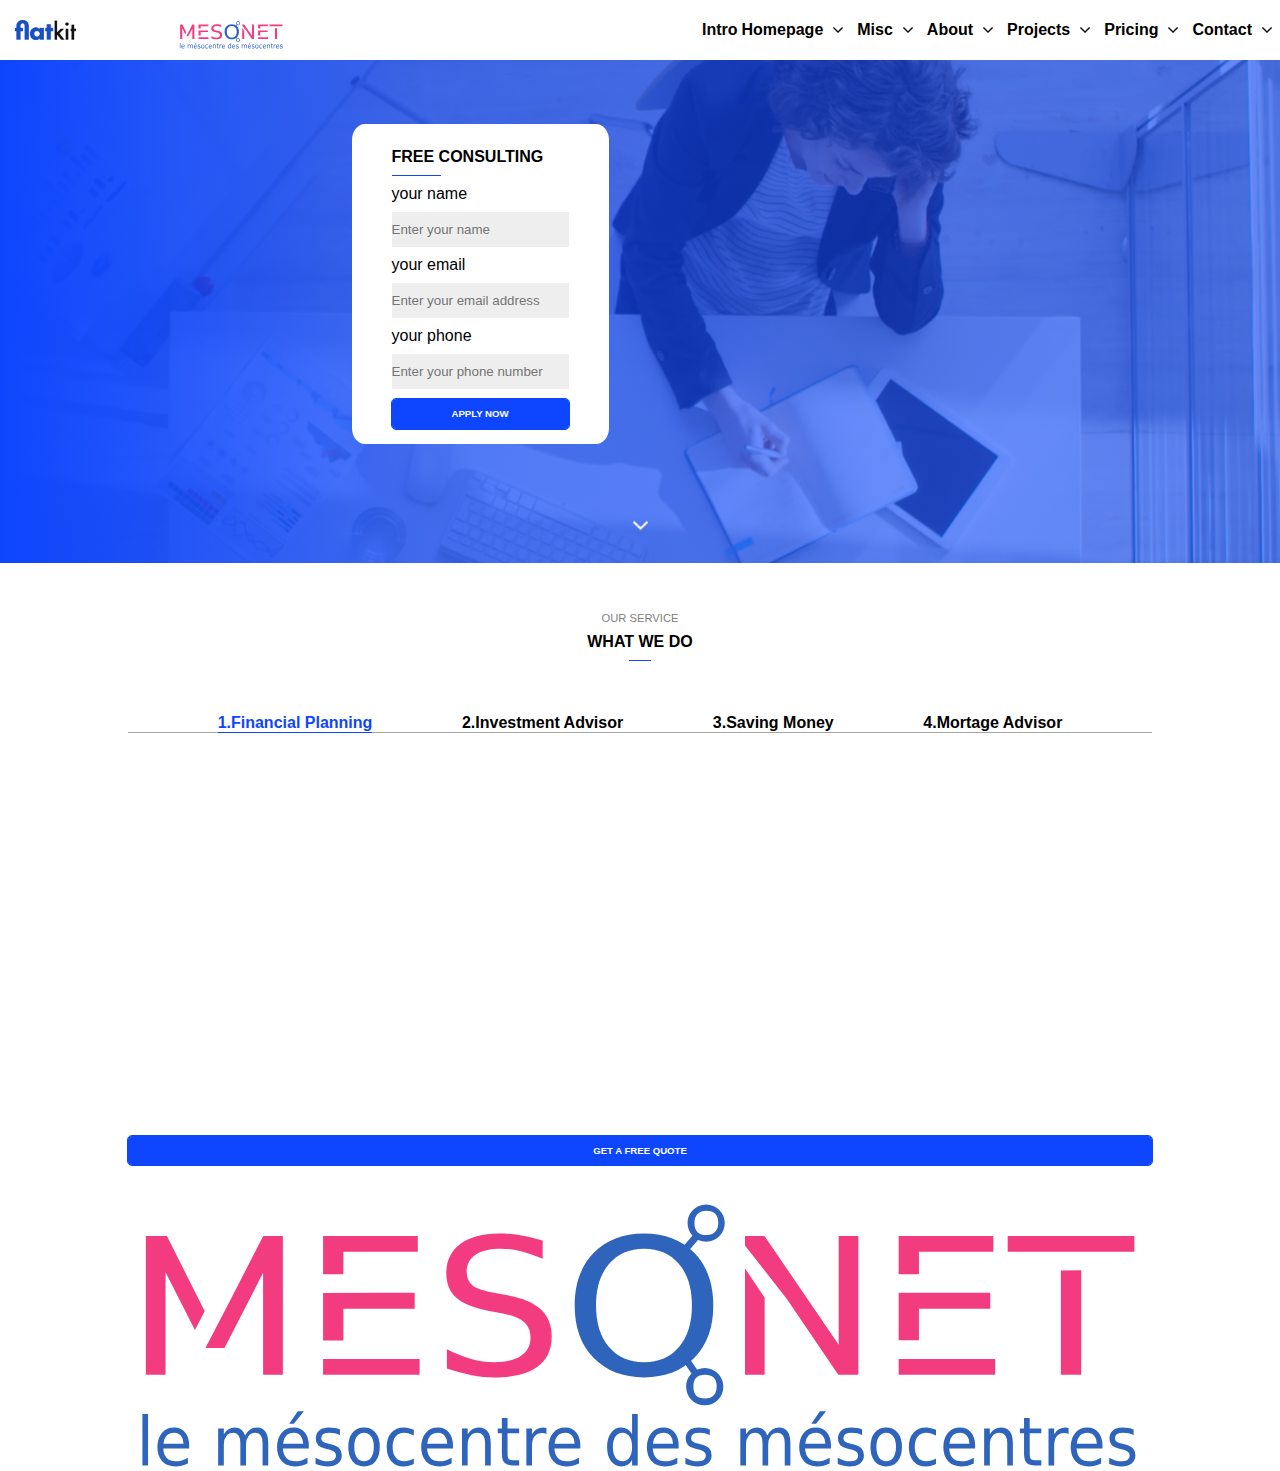
==== commit 9c2bdba2: "added functional tabs" ====
--- a/index.html
+++ b/index.html
@@ -125,251 +125,405 @@
                 <div class="barre"></div>
                 <div class="barre"></div>
             </div>
-            <a><button>Intro</button>
+            <a>
+                <button>Intro</button>
+            </a>
+            <a>
+                <button class="faireDerouler">Homepage
+                    <img src="ressources/V.png" class="V">
+                </button>
+                <div class="deroulant">
+                    <div>Home Business</div>
+                    <div>Home Business 2</div>
+                    <div>Home Application</div>
+                    <div>Home Agency</div>
+                    <div>Home Landing Page</div>
+                    <div>Home Startup</div>
+                    <div>Home Consulting</div>
+                    <div>Home Personnal</div>
+                    <div>Home Portfolio</div>
+                    <div>Home Financial</div>
+                    <div>Home Financial 2</div>
+                </div>
+            </a>
+            <a>
+                <button class="faireDerouler">Misc
+                    <img src="ressources/V.png" class="V">
+                </button>
+            </a>
+            <a>
+                <button class="faireDerouler">About
+                    <img src="ressources/V.png" class="V">
+                </button>
+            </a>
+            <a>
+                <button class="faireDerouler">Projects
+                    <img src="ressources/V.png" class="V">
+                </button>
+            </a>
+            <a>
+                <button class="faireDerouler">Pricing
+                    <img src="ressources/V.png" class="V">
+                </button>
+            </a>
+            <a>
+                <button class="faireDerouler">Contact
+                    <img src="ressources/V.png" class="V">
+                </button>
+            </a>
+            <aside>
+                <img src="ressources/facebook.png" alt="facebook">
+                <img src="ressources/twitter.png" alt="twitter">
+                <img src="ressources/googlePlus.png" alt="google+">
+            </aside>
+        </nav>
+    </header>
+    <main>
+        
+        <section class="freeConsulting">
+            <div class="bgConsulting">
+                <form action="http://www.action-creation.fr/cnam/HTML_CSS/chapitre4/validateForm.php" method="post"
+                target="_blank">
+                <h1>FREE CONSULTING</h1>
+                <label for="yourName">
+                    your name
+                    <br>
+                    <input type="text" name="name" id="yourName" placeholder="Enter your name">
+                </label>
                 
+                <label for="yourEmail">
+                    your email
+                    <br>
+                    <input type="text" name="email" id="yourEmail" placeholder="Enter your email address">
+                </label>
                 
-                <img src="ressources/V.png" class="V"></a>
-                <a><button>Homepage</button>
-                    <div class="deroulant">
-                        
-                        alors
-                    </div>
-                    <img src="ressources/V.png" class="V">
-                </a>
-                <a>
-                    <button>Misc</button>
-                    <img src="ressources/V.png" class="V">
-                </a>
-                <a>
-                    <button>About</button>
-                    <img src="ressources/V.png" class="V">
-                </a>
-                <a>
-                    <button>Projects</button>
-                    <img src="ressources/V.png" class="V">
-                </a>
-                <a>
-                    <button>Pricing</button>
-                    <img src="ressources/V.png" class="V">
-                </a>
-                <a>
-                    <button>Contact</button>
-                    <img src="ressources/V.png" class="V">
-                </a>
-                <aside>
-                    <img src="ressources/facebook.png" alt="facebook">
-                    <img src="ressources/twitter.png" alt="twitter">
-                    <img src="ressources/googlePlus.png" alt="google+">
-                </aside>
+                <label for="yourPhone">
+                    your phone
+                    <br>
+                    <input type="text" name="phone number" id="yourPhone" placeholder="Enter your phone number">
+                </label>
+                
+                <button type="submit button" class="button">APPLY NOW</button>
+            </form>
+            <a href="#whatWeDo">
+                <img class="V noir" target="_blank"  src="ressources/V.png">
+            </a>
+        </div>
+    </section>
+    
+    
+    <section class="whatWeDo" id="whatWeDo">
+        <div class="ourService">
+            <h2>OUR SERVICE</h2>
+            <h1>WHAT WE DO</h1>
+        </div>
+        
+        <div class="tabs">
+            <nav>
+                <span><input type="radio" name="tab" class="1" id="1" checked="checked"><label for="1">1.Financial
+                    Planning</label>
+                </span>
+                <span><input type="radio" name="tab" id="2"><label for="2">2.Investment Advisor</label></span>
+                <span><input type="radio" name="tab" id="3"><label for="3">3.Saving Money</label></span>
+                <span><input type="radio" name="tab" id="4"><label for="4">4.Mortage Advisor</label></span>
             </nav>
-        </header>
-        <main>
             
-            <section class="freeConsulting">
-                <div class="bgConsulting">
-                    <form action="http://www.action-creation.fr/cnam/HTML_CSS/chapitre4/validateForm.php" method="post"
-                    target="_blank">
-                    <h1>FREE CONSULTING</h1>
-                    <label for="yourName">
-                        your name
-                        <br>
-                        <input type="text" name="name" id="yourName" placeholder="Enter your name">
-                    </label>
-                    
-                    <label for="yourEmail">
-                        your email
-                        <br>
-                        <input type="text" name="email" id="yourEmail" placeholder="Enter your email address">
-                    </label>
-                    
-                    <label for="yourPhone">
-                        your phone
-                        <br>
-                        <input type="text" name="phone number" id="yourPhone" placeholder="Enter your phone number">
-                    </label>
-                    
-                    <button type="submit button" class="button">APPLY NOW</button>
-                </form>
-                
-                <img class="V" src="ressources/V.png">
+            <div id="contentWhatWeDo" class="financialPlanning">
+                <div>
+                    <img src="ressources/financialPlanning.jpg" alt="financial planning">
+                </div>
+                <div class="planningText">
+                    <h1>Financial Planning</h1>
+                    <p>
+                        Lorem ipsum dolor sit amet, consectetur adipiscing elit. Suspendisse sit amet tempor ligula.
+                        Nunc porta urna id arcu hendrerit semper. Maecenas cursus libero eu nunc sollicitudin, sed
+                        congue magna convallis. Aenean blandit, nisi molestie cursus gravida, mauris eros porttitor
+                        elit, eget pharetra erat ex eu lorem. Vivamus id enim dolor. Proin ante nisl, sodales non
+                        purus a, euismod rutrum lacus. Proin ut dolor mattis, aliquet ex non, vestibulum ipsum.
+                        Nulla id nisl eget odio finibus maximus. Phasellus congue quam sed metus pulvinar, a mollis
+                        ligula mollis.
+                        <br>
+                        <br>
+                        Nunc sed pulvinar ante. Suspendisse potenti. Sed venenatis euismod pharetra. Etiam fringilla
+                        nec eros vitae mollis. Mauris hendrerit efficitur sapien non dapibus.Aliquam erat volutpat.
+                        Sed sit amet tempor orci. Mauris posuere faucibus ultricies. Proin in sapien venenatis,
+                        cursus quam vitae, dignissim tortor. Sed nec porta nibh. Sed nec bibendum ex. Nam pulvinar
+                        metus lacus, id egestas ligula porta vel. Donec vitae vestibulum lectus. Maecenas nunc nisi,
+                        dignissim et luctus id, varius eu velit. Maecenas vel orci eu ex sodales gravida. Orci
+                        varius natoque penatibus et magnis dis parturient montes, nascetur ridiculus mus. Aliquam eu
+                        ante tempus, posuere dolor blandit, dictum ex. Sed et pharetra massa. Curabitur sem sem,
+                        sodales vitae cursus ac, efficitur vel nulla. Curabitur fermentum metus dolor.Donec quam
+                        felis, posuere aliquet lacinia sit amet, pharetra eu mi. Duis fermentum at arcu sed cursus.
+                        Mauris convallis euismod velit, non interdum magna volutpat at. Aenean mattis posuere
+                        semper. In eu interdum est, non interdum nunc. Sed consectetur nisi lacus, nec hendrerit
+                        nisl egestas sit amet. Curabitur augue ligula, laoreet at lacinia in, tristique at ante.
+                        Suspendisse eget varius tortor.Cras et hendrerit turpis. Sed mi ipsum, maximus ac nunc sit
+                        amet, auctor auctor turpis. Pellentesque habitant morbi tristique senectus et netus et
+                        malesuada fames ac turpis egestas. Nulla dictum magna lobortis, mollis nulla quis, tincidunt
+                        nisl. Vivamus sit amet vehicula dolor. Pellentesque aliquam, augue egestas laoreet molestie,
+                        dolor velit aliquam justo, id ultricies velit libero feugiat dui. Cras lobortis scelerisque
+                        lacus, id vestibulum odio rutrum lobortis. Vestibulum non faucibus lacus, sit amet dictum
+                        mauris.
+                        <br>Morbi ut convallis quam, vel suscipit ante. Mauris gravida, ante vitae convallis
+                        vehicula, purus turpis gravida augue, at hendrerit ante justo ac augue. Aenean facilisis
+                        suscipit sodales. Nunc quis ligula vulputate, iaculis ligula sed, suscipit erat. Nullam a
+                        eros quis nulla interdum pulvinar vel sed sapien. Sed ultricies quis lectus sit amet
+                        ultricies. Vivamus pellentesque dui sem, ac lacinia nibh euismod quis. similique omnis sed
+                        aspernatur quia perferendis ea impedit?
+                    </p>
+                </div>
             </div>
-        </section>
-        
-        
-        <section class="whatWeDo">
-            <div class="ourService">
-                <h2>OUR SERVICE</h2>
-                <h1>WHAT WE DO</h1>
+
+            <div id="contentWhatWeDo" class="investmentAdvisor">
+                <div>
+                    <img src="ressources/investmentAdvisor.jpg" alt="investment advisor">
+                </div>
+                <div class="planningText">
+                    <h1>Investment Advisor</h1>
+                    <p>
+                        Lorem ipsum dolor sit amet, consectetur adipiscing elit. Suspendisse sit amet tempor ligula.
+                        Nunc porta urna id arcu hendrerit semper. Maecenas cursus libero eu nunc sollicitudin, sed
+                        congue magna convallis. Aenean blandit, nisi molestie cursus gravida, mauris eros porttitor
+                        elit, eget pharetra erat ex eu lorem. Vivamus id enim dolor. Proin ante nisl, sodales non
+                        purus a, euismod rutrum lacus. Proin ut dolor mattis, aliquet ex non, vestibulum ipsum.
+                        Nulla id nisl eget odio finibus maximus. Phasellus congue quam sed metus pulvinar, a mollis
+                        ligula mollis.
+                        <br>
+                        <br>
+                        Nunc sed pulvinar ante. Suspendisse potenti. Sed venenatis euismod pharetra. Etiam fringilla
+                        nec eros vitae mollis. Mauris hendrerit efficitur sapien non dapibus.Aliquam erat volutpat.
+                        Sed sit amet tempor orci. Mauris posuere faucibus ultricies. Proin in sapien venenatis,
+                        cursus quam vitae, dignissim tortor. Sed nec porta nibh. Sed nec bibendum ex. Nam pulvinar
+                        metus lacus, id egestas ligula porta vel. Donec vitae vestibulum lectus. Maecenas nunc nisi,
+                        dignissim et luctus id, varius eu velit. Maecenas vel orci eu ex sodales gravida. Orci
+                        varius natoque penatibus et magnis dis parturient montes, nascetur ridiculus mus. Aliquam eu
+                        ante tempus, posuere dolor blandit, dictum ex. Sed et pharetra massa. Curabitur sem sem,
+                        sodales vitae cursus ac, efficitur vel nulla. Curabitur fermentum metus dolor.Donec quam
+                        felis, posuere aliquet lacinia sit amet, pharetra eu mi. Duis fermentum at arcu sed cursus.
+                        Mauris convallis euismod velit, non interdum magna volutpat at. Aenean mattis posuere
+                        semper. In eu interdum est, non interdum nunc. Sed consectetur nisi lacus, nec hendrerit
+                        nisl egestas sit amet. Curabitur augue ligula, laoreet at lacinia in, tristique at ante.
+                        Suspendisse eget varius tortor.Cras et hendrerit turpis. Sed mi ipsum, maximus ac nunc sit
+                        amet, auctor auctor turpis. Pellentesque habitant morbi tristique senectus et netus et
+                        malesuada fames ac turpis egestas. Nulla dictum magna lobortis, mollis nulla quis, tincidunt
+                        nisl. Vivamus sit amet vehicula dolor. Pellentesque aliquam, augue egestas laoreet molestie,
+                        dolor velit aliquam justo, id ultricies velit libero feugiat dui. Cras lobortis scelerisque
+                        lacus, id vestibulum odio rutrum lobortis. Vestibulum non faucibus lacus, sit amet dictum
+                        mauris.
+                        <br>Morbi ut convallis quam, vel suscipit ante. Mauris gravida, ante vitae convallis
+                        vehicula, purus turpis gravida augue, at hendrerit ante justo ac augue. Aenean facilisis
+                        suscipit sodales. Nunc quis ligula vulputate, iaculis ligula sed, suscipit erat. Nullam a
+                        eros quis nulla interdum pulvinar vel sed sapien. Sed ultricies quis lectus sit amet
+                        ultricies. Vivamus pellentesque dui sem, ac lacinia nibh euismod quis. similique omnis sed
+                        aspernatur quia perferendis ea impedit?
+                    </p>
+                </div>
             </div>
-            
-            <div class="tabs">
-                <nav>
-                    <span><input type="radio" name="tab" id="1" checked="checked"><label for="1">1.Financial
-                        Planning</label></span>
-                        <span><input type="radio" name="tab" id="2"><label for="2">2.Investment Advisor</label></span>
-                        <span><input type="radio" name="tab" id="3"><label for="3">3.Saving Money</label></span>
-                        <span><input type="radio" name="tab" id="4"><label for="4">4.Mortage Advisor</label></span>
-                    </nav>
-                    
-                    <div class="financialPlanning">
-                        <div>
-                            <img src="ressources/financialPlanning.jpg" alt="planning">
-                        </div>
-                        <div class="planningText">
-                            <h1>Financial Planning</h1>
-                            <p>
-                                Lorem ipsum dolor sit amet, consectetur adipiscing elit. Suspendisse sit amet tempor ligula.
-                                Nunc porta urna id arcu hendrerit semper. Maecenas cursus libero eu nunc sollicitudin, sed
-                                congue magna convallis. Aenean blandit, nisi molestie cursus gravida, mauris eros porttitor
-                                elit, eget pharetra erat ex eu lorem. Vivamus id enim dolor. Proin ante nisl, sodales non
-                                purus a, euismod rutrum lacus. Proin ut dolor mattis, aliquet ex non, vestibulum ipsum.
-                                Nulla id nisl eget odio finibus maximus. Phasellus congue quam sed metus pulvinar, a mollis
-                                ligula mollis.
-                                <br>
-                                <br>
-                                Nunc sed pulvinar ante. Suspendisse potenti. Sed venenatis euismod pharetra. Etiam fringilla
-                                nec eros vitae mollis. Mauris hendrerit efficitur sapien non dapibus.Aliquam erat volutpat.
-                                Sed sit amet tempor orci. Mauris posuere faucibus ultricies. Proin in sapien venenatis,
-                                cursus quam vitae, dignissim tortor. Sed nec porta nibh. Sed nec bibendum ex. Nam pulvinar
-                                metus lacus, id egestas ligula porta vel. Donec vitae vestibulum lectus. Maecenas nunc nisi,
-                                dignissim et luctus id, varius eu velit. Maecenas vel orci eu ex sodales gravida. Orci
-                                varius natoque penatibus et magnis dis parturient montes, nascetur ridiculus mus. Aliquam eu
-                                ante tempus, posuere dolor blandit, dictum ex. Sed et pharetra massa. Curabitur sem sem,
-                                sodales vitae cursus ac, efficitur vel nulla. Curabitur fermentum metus dolor.Donec quam
-                                felis, posuere aliquet lacinia sit amet, pharetra eu mi. Duis fermentum at arcu sed cursus.
-                                Mauris convallis euismod velit, non interdum magna volutpat at. Aenean mattis posuere
-                                semper. In eu interdum est, non interdum nunc. Sed consectetur nisi lacus, nec hendrerit
-                                nisl egestas sit amet. Curabitur augue ligula, laoreet at lacinia in, tristique at ante.
-                                Suspendisse eget varius tortor.Cras et hendrerit turpis. Sed mi ipsum, maximus ac nunc sit
-                                amet, auctor auctor turpis. Pellentesque habitant morbi tristique senectus et netus et
-                                malesuada fames ac turpis egestas. Nulla dictum magna lobortis, mollis nulla quis, tincidunt
-                                nisl. Vivamus sit amet vehicula dolor. Pellentesque aliquam, augue egestas laoreet molestie,
-                                dolor velit aliquam justo, id ultricies velit libero feugiat dui. Cras lobortis scelerisque
-                                lacus, id vestibulum odio rutrum lobortis. Vestibulum non faucibus lacus, sit amet dictum
-                                mauris.
-                                <br>Morbi ut convallis quam, vel suscipit ante. Mauris gravida, ante vitae convallis
-                                vehicula, purus turpis gravida augue, at hendrerit ante justo ac augue. Aenean facilisis
-                                suscipit sodales. Nunc quis ligula vulputate, iaculis ligula sed, suscipit erat. Nullam a
-                                eros quis nulla interdum pulvinar vel sed sapien. Sed ultricies quis lectus sit amet
-                                ultricies. Vivamus pellentesque dui sem, ac lacinia nibh euismod quis. similique omnis sed
-                                aspernatur quia perferendis ea impedit?
-                            </p>
-                        </div>
-                    </div>
-                    
-                    <button class="quote button"><a>GET A FREE QUOTE</a></button>
-                </div>
-                <?xml version="1.0" encoding="UTF-8" standalone="no"?>
-                <svg
-                width="1000"
-                height="285.32352"
-                version="1.1"
-                id="Layer_1"
-                x="0px"
-                y="0px"
-                enable-background="new 0 0 1523 434"
-                xml:space="preserve"
-                sodipodi:docname="logoInkscape8"
-                inkscape:version="1.2.2 (732a01da63, 2022-12-09, custom)"
-                xmlns:inkscape="http://www.inkscape.org/namespaces/inkscape"
-                xmlns:sodipodi="http://sodipodi.sourceforge.net/DTD/sodipodi-0.dtd"
-                xmlns="http://www.w3.org/2000/svg"
-                xmlns:svg="http://www.w3.org/2000/svg"><defs
-                id="defs27" /><sodipodi:namedview
-                id="namedview25"
-                pagecolor="#ffffff"
-                bordercolor="#000000"
-                borderopacity="0.25"
-                inkscape:showpageshadow="2"
-                inkscape:pageopacity="0.0"
-                inkscape:pagecheckerboard="0"
-                inkscape:deskcolor="#d1d1d1"
-                showgrid="false"
-                inkscape:zoom="0.874"
-                inkscape:cx="188.2151"
-                inkscape:cy="48.627002"
-                inkscape:window-width="1360"
-                inkscape:window-height="704"
-                inkscape:window-x="0"
-                inkscape:window-y="0"
-                inkscape:window-maximized="1"
-                inkscape:current-layer="Layer_1" />
-                
-                
-                
-                <g
-                aria-label="le mésocentre des mésocentres "
-                transform="matrix(5.2273488,0,0,5.6401129,-562.78288,-51.031405)"
-                id="text377"
-                style="white-space:pre;inline-size:217.96;display:inline"><path
-                id="path7565"
-                style="display:inline;fill:#2e64bb"
-                d="m 297.73828,52.405518 v 1.019531 q -0.45703,-0.234375 -0.94922,-0.351563 -0.49219,-0.117187 -1.01953,-0.117187 -0.80273,0 -1.20703,0.246094 -0.39844,0.246093 -0.39844,0.738281 0,0.375 0.28711,0.591797 0.28711,0.210937 1.1543,0.404297 l 0.36914,0.08203 q 1.14844,0.246094 1.62891,0.697265 0.48632,0.445313 0.48632,1.248047 0,0.914063 -0.72656,1.447266 -0.7207,0.533203 -1.98633,0.533203 -0.52734,0 -1.10156,-0.105469 -0.56836,-0.09961 -1.20117,-0.304687 v -1.113281 q 0.59765,0.310546 1.17773,0.46875 0.58008,0.152343 1.14844,0.152343 0.76172,0 1.17188,-0.257812 0.41015,-0.263672 0.41015,-0.738281 0,-0.439454 -0.29883,-0.673829 -0.29297,-0.234375 -1.29492,-0.451171 l -0.375,-0.08789 q -1.00195,-0.210938 -1.44726,-0.644531 -0.44532,-0.439453 -0.44532,-1.201172 0,-0.925781 0.65625,-1.429688 0.65625,-0.503906 1.86328,-0.503906 0.59766,0 1.125,0.08789 0.52735,0.08789 0.97266,0.263673 z m -5.95312,2.818359 v 0.527344 h -4.95704 q 0.0703,1.113281 0.66797,1.699218 0.60352,0.580079 1.67578,0.580079 0.6211,0 1.20118,-0.152344 0.58593,-0.152344 1.16015,-0.457031 v 1.019531 q -0.58008,0.246094 -1.18945,0.375 -0.60938,0.128906 -1.23633,0.128906 -1.57031,0 -2.49023,-0.914062 -0.91407,-0.914063 -0.91407,-2.472657 0,-1.611328 0.86719,-2.554687 0.87305,-0.949219 2.34961,-0.949219 1.32422,0 2.0918,0.855469 0.77344,0.849609 0.77344,2.314453 z m -1.07813,-0.316406 q -0.0117,-0.884766 -0.49805,-1.41211 -0.48046,-0.527343 -1.27734,-0.527343 -0.90234,0 -1.44727,0.509765 -0.53906,0.509766 -0.62109,1.435547 z m -5.40234,-1.6875 q -0.18164,-0.105469 -0.39844,-0.152344 -0.21094,-0.05273 -0.46875,-0.05273 -0.91406,0 -1.40625,0.597656 -0.48633,0.591797 -0.48633,1.705078 v 3.457031 h -1.08398 v -6.5625 h 1.08398 v 1.019531 q 0.33985,-0.597656 0.88477,-0.884765 0.54492,-0.292969 1.32422,-0.292969 0.11132,0 0.24609,0.01758 0.13477,0.01172 0.29883,0.04102 z m -7.44141,-2.871094 v 1.863281 h 2.2207 v 0.837891 h -2.2207 v 3.5625 q 0,0.802734 0.2168,1.03125 0.22265,0.228515 0.89648,0.228515 h 1.10742 v 0.902344 h -1.10742 q -1.24804,0 -1.72265,-0.46289 -0.47461,-0.46875 -0.47461,-1.699219 v -3.5625 h -0.79102 v -0.837891 h 0.79102 v -1.863281 z m -3.2168,4.464844 v 3.960937 h -1.07812 v -3.925781 q 0,-0.931641 -0.36328,-1.394531 -0.36328,-0.462891 -1.08985,-0.462891 -0.87304,0 -1.37695,0.556641 -0.50391,0.55664 -0.50391,1.517578 v 3.708984 h -1.08398 v -6.5625 h 1.08398 v 1.019531 q 0.38672,-0.591796 0.90821,-0.884765 0.52734,-0.292969 1.21289,-0.292969 1.13086,0 1.71094,0.703125 0.58007,0.697266 0.58007,2.056641 z m -7.22461,0.410156 v 0.527344 h -4.95703 q 0.0703,1.113281 0.66797,1.699218 0.60352,0.580079 1.67578,0.580079 0.6211,0 1.20118,-0.152344 0.58593,-0.152344 1.16015,-0.457031 v 1.019531 q -0.58008,0.246094 -1.18945,0.375 -0.60938,0.128906 -1.23633,0.128906 -1.57031,0 -2.49023,-0.914062 -0.91407,-0.914063 -0.91407,-2.472657 0,-1.611328 0.86719,-2.554687 0.87305,-0.949219 2.34961,-0.949219 1.32422,0 2.0918,0.855469 0.77343,0.849609 0.77343,2.314453 z m -1.07812,-0.316406 q -0.0117,-0.884766 -0.49805,-1.41211 -0.48047,-0.527343 -1.27734,-0.527343 -0.90234,0 -1.44727,0.509765 -0.53906,0.509766 -0.62109,1.435547 z m -6.41016,-2.44336 v 1.007813 q -0.45703,-0.251953 -0.91992,-0.375 -0.45703,-0.128906 -0.92578,-0.128906 -1.04883,0 -1.62891,0.667968 -0.58007,0.66211 -0.58007,1.863282 0,1.201171 0.58007,1.86914 0.58008,0.66211 1.62891,0.66211 0.46875,0 0.92578,-0.123047 0.46289,-0.128907 0.91992,-0.38086 v 0.996094 q -0.45117,0.210938 -0.9375,0.316406 -0.48047,0.105469 -1.02539,0.105469 -1.48242,0 -2.35547,-0.931641 -0.87304,-0.93164 -0.87304,-2.513671 0,-1.605469 0.8789,-2.525391 0.88477,-0.919922 2.41993,-0.919922 0.49804,0 0.97265,0.105469 0.47461,0.09961 0.91992,0.304687 z m -9.52148,0.503907 q -0.86719,0 -1.37109,0.679687 -0.50391,0.673828 -0.50391,1.851563 0,1.177734 0.49805,1.857421 0.5039,0.673829 1.37695,0.673829 0.86133,0 1.36523,-0.679688 0.50391,-0.679687 0.50391,-1.851562 0,-1.166016 -0.50391,-1.845704 -0.5039,-0.685546 -1.36523,-0.685546 z m 0,-0.914063 q 1.40625,0 2.20898,0.914063 0.80274,0.914062 0.80274,2.53125 0,1.611328 -0.80274,2.53125 -0.80273,0.914062 -2.20898,0.914062 -1.41211,0 -2.21484,-0.914062 -0.79688,-0.919922 -0.79688,-2.53125 0,-1.617188 0.79688,-2.53125 0.80273,-0.914063 2.21484,-0.914063 z m -4.61133,0.351563 v 1.019531 q -0.45703,-0.234375 -0.94922,-0.351563 -0.49219,-0.117187 -1.01953,-0.117187 -0.80273,0 -1.20703,0.246094 -0.39844,0.246093 -0.39844,0.738281 0,0.375 0.28711,0.591797 0.28711,0.210937 1.1543,0.404297 l 0.36914,0.08203 q 1.14844,0.246094 1.62891,0.697265 0.48632,0.445313 0.48632,1.248047 0,0.914063 -0.72656,1.447266 -0.7207,0.533203 -1.98633,0.533203 -0.52734,0 -1.10156,-0.105469 -0.56836,-0.09961 -1.20117,-0.304687 v -1.113281 q 0.59765,0.310546 1.17773,0.46875 0.58008,0.152343 1.14844,0.152343 0.76172,0 1.17188,-0.257812 0.41015,-0.263672 0.41015,-0.738281 0,-0.439454 -0.29883,-0.673829 -0.29297,-0.234375 -1.29492,-0.451171 l -0.375,-0.08789 q -1.00195,-0.210938 -1.44726,-0.644531 -0.44532,-0.439453 -0.44532,-1.201172 0,-0.925781 0.65625,-1.429688 0.65625,-0.503906 1.86328,-0.503906 0.59766,0 1.125,0.08789 0.52735,0.08789 0.97266,0.263673 z m -5.95312,2.818359 v 0.527344 h -4.95704 q 0.0703,1.113281 0.66797,1.699218 0.60352,0.580079 1.67578,0.580079 0.6211,0 1.20118,-0.152344 0.58593,-0.152344 1.16015,-0.457031 v 1.019531 q -0.58008,0.246094 -1.18945,0.375 -0.60938,0.128906 -1.23633,0.128906 -1.57031,0 -2.49023,-0.914062 -0.91407,-0.914063 -0.91407,-2.472657 0,-1.611328 0.86719,-2.554687 0.87305,-0.949219 2.34961,-0.949219 1.32422,0 2.0918,0.855469 0.77344,0.849609 0.77344,2.314453 z m -1.07813,-0.316406 q -0.0117,-0.884766 -0.49805,-1.41211 -0.48046,-0.527343 -1.27734,-0.527343 -0.90234,0 -1.44727,0.509765 -0.53906,0.509766 -0.62109,1.435547 z m -1.03711,-5.730469 h 1.16602 l -1.91016,2.203125 h -0.89648 z m -10.07812,4.294922 q 0.40429,-0.726563 0.96679,-1.072266 0.5625,-0.345703 1.32422,-0.345703 1.02539,0 1.58203,0.720703 0.55664,0.714844 0.55664,2.039063 v 3.960937 H 231 v -3.925781 q 0,-0.943359 -0.33398,-1.400391 -0.33399,-0.457031 -1.01954,-0.457031 -0.83789,0 -1.32421,0.556641 -0.48633,0.55664 -0.48633,1.517578 v 3.708984 h -1.08399 v -3.925781 q 0,-0.949219 -0.33398,-1.400391 -0.33399,-0.457031 -1.03125,-0.457031 -0.82617,0 -1.3125,0.5625 -0.48633,0.556641 -0.48633,1.511719 v 3.708984 h -1.08398 v -6.5625 h 1.08398 v 1.019531 q 0.36914,-0.603515 0.88477,-0.890625 0.51562,-0.287109 1.22461,-0.287109 0.71484,0 1.21289,0.363281 0.5039,0.363282 0.74414,1.054688 z m -10.99219,-1.066406 v 1.019531 q -0.45703,-0.234375 -0.94922,-0.351563 -0.49219,-0.117187 -1.01953,-0.117187 -0.80274,0 -1.20703,0.246094 -0.39844,0.246093 -0.39844,0.738281 0,0.375 0.28711,0.591797 0.28711,0.210937 1.1543,0.404297 l 0.36914,0.08203 q 1.14843,0.246094 1.6289,0.697265 0.48633,0.445313 0.48633,1.248047 0,0.914063 -0.72656,1.447266 -0.7207,0.533203 -1.98633,0.533203 -0.52734,0 -1.10156,-0.105469 -0.56836,-0.09961 -1.20117,-0.304687 v -1.113281 q 0.59765,0.310546 1.17773,0.46875 0.58008,0.152343 1.14844,0.152343 0.76172,0 1.17187,-0.257812 0.41016,-0.263672 0.41016,-0.738281 0,-0.439454 -0.29883,-0.673829 -0.29297,-0.234375 -1.29492,-0.451171 l -0.375,-0.08789 q -1.00195,-0.210938 -1.44727,-0.644531 -0.44531,-0.439453 -0.44531,-1.201172 0,-0.925781 0.65625,-1.429688 0.65625,-0.503906 1.86328,-0.503906 0.59766,0 1.125,0.08789 0.52735,0.08789 0.97266,0.263673 z m -5.95313,2.818359 v 0.527344 h -4.95703 q 0.0703,1.113281 0.66797,1.699218 0.60352,0.580079 1.67578,0.580079 0.6211,0 1.20117,-0.152344 0.58594,-0.152344 1.16016,-0.457031 v 1.019531 q -0.58008,0.246094 -1.18945,0.375 -0.60938,0.128906 -1.23633,0.128906 -1.57031,0 -2.49023,-0.914062 -0.91407,-0.914063 -0.91407,-2.472657 0,-1.611328 0.86719,-2.554687 0.87305,-0.949219 2.34961,-0.949219 1.32422,0 2.0918,0.855469 0.77343,0.849609 0.77343,2.314453 z m -1.07812,-0.316406 q -0.0117,-0.884766 -0.49805,-1.41211 -0.48047,-0.527343 -1.27734,-0.527343 -0.90235,0 -1.44727,0.509765 -0.53906,0.509766 -0.62109,1.435547 z m -7.83399,-1.699219 v -3.550781 h 1.07813 v 9.117187 h -1.07813 v -0.984375 q -0.33984,0.585938 -0.86132,0.873047 -0.51563,0.28125 -1.24219,0.28125 -1.18945,0 -1.93945,-0.949219 -0.74414,-0.949218 -0.74414,-2.496093 0,-1.546875 0.74414,-2.496094 0.75,-0.949219 1.93945,-0.949219 0.72656,0 1.24219,0.287109 0.52148,0.28125 0.86132,0.867188 z m -3.67382,2.291016 q 0,1.189453 0.48632,1.86914 0.49219,0.673828 1.34766,0.673828 0.85547,0 1.34766,-0.673828 0.49218,-0.679687 0.49218,-1.86914 0,-1.189454 -0.49218,-1.863282 -0.49219,-0.679687 -1.34766,-0.679687 -0.85547,0 -1.34766,0.679687 -0.48632,0.673828 -0.48632,1.863282 z m -6.22852,-0.275391 v 0.527344 h -4.95703 q 0.0703,1.113281 0.66797,1.699218 0.60351,0.580079 1.67578,0.580079 0.62109,0 1.20117,-0.152344 0.58594,-0.152344 1.16016,-0.457031 v 1.019531 q -0.58008,0.246094 -1.18946,0.375 -0.60937,0.128906 -1.23632,0.128906 -1.57032,0 -2.49024,-0.914062 -0.91406,-0.914063 -0.91406,-2.472657 0,-1.611328 0.86719,-2.554687 0.87304,-0.949219 2.34961,-0.949219 1.32422,0 2.09179,0.855469 0.77344,0.849609 0.77344,2.314453 z m -1.07812,-0.316406 q -0.0117,-0.884766 -0.49805,-1.41211 -0.48047,-0.527343 -1.27734,-0.527343 -0.90235,0 -1.44727,0.509765 -0.53906,0.509766 -0.62109,1.435547 z m -5.40235,-1.6875 q -0.18164,-0.105469 -0.39844,-0.152344 -0.21093,-0.05273 -0.46875,-0.05273 -0.91406,0 -1.40625,0.597656 -0.48632,0.591797 -0.48632,1.705078 v 3.457031 h -1.08399 v -6.5625 h 1.08399 v 1.019531 q 0.33984,-0.597656 0.88476,-0.884765 0.54492,-0.292969 1.32422,-0.292969 0.11133,0 0.24609,0.01758 0.13477,0.01172 0.29883,0.04102 z m -7.4414,-2.871094 v 1.863281 h 2.2207 v 0.837891 h -2.2207 v 3.5625 q 0,0.802734 0.21679,1.03125 0.22266,0.228515 0.89649,0.228515 h 1.10742 v 0.902344 h -1.10742 q -1.24805,0 -1.72266,-0.46289 -0.47461,-0.46875 -0.47461,-1.699219 v -3.5625 h -0.79101 v -0.837891 h 0.79101 v -1.863281 z m -3.2168,4.464844 v 3.960937 h -1.07813 v -3.925781 q 0,-0.931641 -0.36328,-1.394531 -0.36328,-0.462891 -1.08984,-0.462891 -0.87305,0 -1.37695,0.556641 -0.50391,0.55664 -0.50391,1.517578 v 3.708984 h -1.08398 v -6.5625 h 1.08398 v 1.019531 q 0.38672,-0.591796 0.9082,-0.884765 0.52735,-0.292969 1.21289,-0.292969 1.13086,0 1.71094,0.703125 0.58008,0.697266 0.58008,2.056641 z m -7.22461,0.410156 v 0.527344 h -4.95703 q 0.0703,1.113281 0.66797,1.699218 0.60351,0.580079 1.67578,0.580079 0.62109,0 1.20117,-0.152344 0.58594,-0.152344 1.16016,-0.457031 v 1.019531 q -0.58008,0.246094 -1.18946,0.375 -0.60937,0.128906 -1.23632,0.128906 -1.57032,0 -2.49024,-0.914062 -0.91406,-0.914063 -0.91406,-2.472657 0,-1.611328 0.86719,-2.554687 0.87304,-0.949219 2.34961,-0.949219 1.32421,0 2.09179,0.855469 0.77344,0.849609 0.77344,2.314453 z m -1.07813,-0.316406 q -0.0117,-0.884766 -0.49804,-1.41211 -0.48047,-0.527343 -1.27735,-0.527343 -0.90234,0 -1.44726,0.509765 -0.53906,0.509766 -0.6211,1.435547 z m -6.41015,-2.44336 v 1.007813 q -0.45703,-0.251953 -0.91992,-0.375 -0.45703,-0.128906 -0.92578,-0.128906 -1.04883,0 -1.62891,0.667968 -0.58008,0.66211 -0.58008,1.863282 0,1.201171 0.58008,1.86914 0.58008,0.66211 1.62891,0.66211 0.46875,0 0.92578,-0.123047 0.46289,-0.128907 0.91992,-0.38086 v 0.996094 q -0.45117,0.210938 -0.9375,0.316406 -0.48047,0.105469 -1.02539,0.105469 -1.48242,0 -2.35547,-0.931641 -0.87305,-0.93164 -0.87305,-2.513671 0,-1.605469 0.87891,-2.525391 0.88476,-0.919922 2.41992,-0.919922 0.49805,0 0.97266,0.105469 0.47461,0.09961 0.91992,0.304687 z m -9.52149,0.503907 q -0.86718,0 -1.37109,0.679687 -0.50391,0.673828 -0.50391,1.851563 0,1.177734 0.49805,1.857421 0.50391,0.673829 1.37695,0.673829 0.86133,0 1.36524,-0.679688 0.5039,-0.679687 0.5039,-1.851562 0,-1.166016 -0.5039,-1.845704 -0.50391,-0.685546 -1.36524,-0.685546 z m 0,-0.914063 q 1.40625,0 2.20899,0.914063 0.80273,0.914062 0.80273,2.53125 0,1.611328 -0.80273,2.53125 -0.80274,0.914062 -2.20899,0.914062 -1.41211,0 -2.21484,-0.914062 -0.79687,-0.919922 -0.79687,-2.53125 0,-1.617188 0.79687,-2.53125 0.80273,-0.914063 2.21484,-0.914063 z m -4.61132,0.351563 v 1.019531 q -0.45704,-0.234375 -0.94922,-0.351563 -0.49219,-0.117187 -1.01953,-0.117187 -0.80274,0 -1.20704,0.246094 -0.39843,0.246093 -0.39843,0.738281 0,0.375 0.28711,0.591797 0.28711,0.210937 1.15429,0.404297 l 0.36914,0.08203 q 1.14844,0.246094 1.62891,0.697265 0.48633,0.445313 0.48633,1.248047 0,0.914063 -0.72656,1.447266 -0.72071,0.533203 -1.98633,0.533203 -0.52735,0 -1.10156,-0.105469 -0.56836,-0.09961 -1.20118,-0.304687 v -1.113281 q 0.59766,0.310546 1.17774,0.46875 0.58008,0.152343 1.14844,0.152343 0.76171,0 1.17187,-0.257812 0.41016,-0.263672 0.41016,-0.738281 0,-0.439454 -0.29883,-0.673829 -0.29297,-0.234375 -1.29492,-0.451171 l -0.375,-0.08789 q -1.00196,-0.210938 -1.44727,-0.644531 -0.44531,-0.439453 -0.44531,-1.201172 0,-0.925781 0.65625,-1.429688 0.65625,-0.503906 1.86328,-0.503906 0.59766,0 1.125,0.08789 0.52734,0.08789 0.97266,0.263673 z m -5.95313,2.818359 v 0.527344 H 135 q 0.0703,1.113281 0.66797,1.699218 0.60351,0.580079 1.67578,0.580079 0.62109,0 1.20117,-0.152344 0.58594,-0.152344 1.16016,-0.457031 v 1.019531 q -0.58008,0.246094 -1.18946,0.375 -0.60937,0.128906 -1.23632,0.128906 -1.57032,0 -2.49024,-0.914062 -0.91406,-0.914063 -0.91406,-2.472657 0,-1.611328 0.86719,-2.554687 0.87304,-0.949219 2.34961,-0.949219 1.32422,0 2.09179,0.855469 0.77344,0.849609 0.77344,2.314453 z m -1.07812,-0.316406 q -0.0117,-0.884766 -0.49805,-1.41211 -0.48047,-0.527343 -1.27734,-0.527343 -0.90235,0 -1.44727,0.509765 -0.53906,0.509766 -0.62109,1.435547 z m -1.03711,-5.730469 h 1.16601 l -1.91015,2.203125 h -0.89649 z m -10.07813,4.294922 q 0.4043,-0.726563 0.9668,-1.072266 0.5625,-0.345703 1.32422,-0.345703 1.02539,0 1.58203,0.720703 0.55664,0.714844 0.55664,2.039063 v 3.960937 h -1.08399 v -3.925781 q 0,-0.943359 -0.33398,-1.400391 -0.33398,-0.457031 -1.01953,-0.457031 -0.83789,0 -1.32422,0.556641 -0.48633,0.55664 -0.48633,1.517578 v 3.708984 h -1.08398 v -3.925781 q 0,-0.949219 -0.33399,-1.400391 -0.33398,-0.457031 -1.03125,-0.457031 -0.82617,0 -1.3125,0.5625 -0.48632,0.556641 -0.48632,1.511719 v 3.708984 h -1.08399 v -6.5625 h 1.08399 v 1.019531 q 0.36914,-0.603515 0.88476,-0.890625 0.51563,-0.287109 1.22461,-0.287109 0.71484,0 1.21289,0.363281 0.50391,0.363282 0.74414,1.054688 z m -10.69336,1.751953 v 0.527344 h -4.95703 q 0.0703,1.113281 0.66797,1.699218 0.60352,0.580079 1.67578,0.580079 0.6211,0 1.20117,-0.152344 0.58594,-0.152344 1.16016,-0.457031 v 1.019531 q -0.58008,0.246094 -1.18945,0.375 -0.60938,0.128906 -1.23633,0.128906 -1.57031,0 -2.49024,-0.914062 -0.91406,-0.914063 -0.91406,-2.472657 0,-1.611328 0.86719,-2.554687 0.87305,-0.949219 2.34961,-0.949219 1.32422,0 2.0918,0.855469 0.77343,0.849609 0.77343,2.314453 z m -1.07812,-0.316406 q -0.0117,-0.884766 -0.49805,-1.41211 -0.48047,-0.527343 -1.27734,-0.527343 -0.90235,0 -1.44727,0.509765 -0.53906,0.509766 -0.62109,1.435547 z m -7.86914,-5.25 h 1.07812 v 9.117187 h -1.07812 z" /></g><path
-                style="white-space:pre;inline-size:779.169;display:inline;fill:#f33b7f;fill-opacity:1;stroke-width:16.4755"
-                d="m 279.6042,173.89068 -96.49406,0.0957 v 15.69726 h 96.49406 z"
-                id="path4572" /><path
-                style="white-space:pre;inline-size:779.169;display:inline;fill:#f33b7f;fill-opacity:1;stroke-width:16.4755"
-                d="m 820.93675,173.88868 -62.26957,0.0625 v 15.73243 h 96.49389 V 173.8887 Z"
-                id="path4570" /><path
-                style="white-space:pre;inline-size:779.169;display:inline;fill:#f33b7f;fill-opacity:1;stroke-width:16.4755"
-                d="m 781.47438,107.83204 -22.8072,0.0215 v 47.50976 l 20.26247,-0.0215 v -31.71485 h 71.31727 v -15.79491 z"
-                id="path4568" /><path
-                style="white-space:pre;inline-size:779.169;display:inline;fill:#f33b7f;fill-opacity:1;stroke-width:16.4755"
-                d="m 242.04374,107.83204 -58.9336,0.0566 v 47.50976 l 20.26247,-0.0215 v -31.75 h 71.31726 v -15.79491 z"
-                id="path4566" /><path
-                style="white-space:pre;inline-size:779.169;display:inline;fill:#f33b7f;fill-opacity:1;stroke-width:16.4755"
-                d="m 941.22338,85.363279 -20.36056,0.01172 V 189.68359 h 20.36056 z"
-                id="path4564" /><path
-                id="path4562"
-                style="white-space:pre;inline-size:779.169;display:inline;fill:#2e64bb;fill-opacity:1;stroke-width:16.4755"
-                d="m 504.08984,48.462891 c -21.06362,0 -37.91614,6.534535 -50.55468,19.603515 -12.57178,13.006982 -18.85743,30.474335 -18.85743,52.400394 0,21.92611 6.28565,39.39338 18.85743,52.40039 12.63854,13.00699 29.49106,19.50976 50.55468,19.50976 20.99753,0 37.7819,-6.50277 50.35352,-19.50976 12.57178,-13.06894 18.85742,-30.53622 18.85742,-52.40039 0,-21.926059 -6.28564,-39.393412 -18.85742,-52.400394 -12.57162,-13.06898 -29.35599,-19.603515 -50.35352,-19.603515 z m 0,15.238281 c 14.71165,0 26.34679,5.078502 34.90625,15.236328 8.62623,10.157889 12.93946,24.00086 12.93946,41.5293 0,17.46656 -4.31323,31.27967 -12.93946,41.4375 -8.55946,10.15782 -20.1946,15.23632 -34.90625,15.23632 -14.71148,0 -26.41426,-5.0785 -35.10742,-15.23632 -8.62621,-10.15783 -12.93945,-23.97094 -12.93945,-41.4375 0,-17.52844 4.31324,-31.371411 12.93945,-41.5293 8.69316,-10.157826 20.39594,-15.236328 35.10742,-15.236328 z" /><path
-                style="white-space:pre;inline-size:779.169;display:inline;fill:#f33b7f;fill-opacity:1;stroke-width:16.4755"
-                d="M 867.69931,50.972663 V 66.76758 h 53.16351 v 0.01954 l 20.36056,-0.01172 v -0.0078 h 11.532 l 41.63133,-0.02539 V 50.972663 Z"
-                id="path4560" /><path
-                style="white-space:pre;inline-size:779.169;display:inline;fill:#f33b7f;fill-opacity:1;stroke-width:16.4755"
-                d="m 758.66718,50.972663 v 38.292962 l 20.26247,-0.01954 V 66.76758 h 74.42572 V 50.972663 Z"
-                id="path4558" /><path
-                id="path4556"
-                style="white-space:pre;inline-size:779.169;display:inline;fill:#f33b7f;fill-opacity:1;stroke-width:16.4755"
-                d="M 604.99805 50.972656 L 604.99805 60.501953 L 624.4043 85.341797 L 646.875 113.99023 L 698.30273 189.68359 L 718.3418 189.68359 L 718.3418 50.972656 L 698.68359 50.972656 L 698.68359 159.6543 L 624.47852 50.972656 L 604.99805 50.972656 z M 604.99805 83.400391 L 604.99805 189.68359 L 624.6582 189.68359 L 624.6582 112.77344 L 604.99805 83.400391 z " /><path
-                style="white-space:pre;inline-size:779.169;display:inline;fill:#f33b7f;fill-opacity:1;stroke-width:16.4755"
-                d="m 183.11014,50.972663 v 38.328115 l 20.26247,-0.01953 V 66.76758 h 74.42572 V 50.972663 Z"
-                id="path4554" /><path
-                style="white-space:pre;inline-size:779.169;display:inline;fill:#f33b7f;fill-opacity:1;stroke-width:16.4755"
-                d="m 358.84616,48.462891 c -16.38333,0 -29.25504,3.530866 -38.61687,10.591789 -9.29506,7.060971 -13.94319,16.724537 -13.94319,28.988286 0,10.591409 3.37722,18.860564 10.13115,24.806644 6.75393,5.94603 17.6859,10.31238 32.79866,13.09962 l 12.33778,2.22851 c 10.29805,1.92008 17.68812,4.80044 22.16849,8.64062 4.54713,3.84017 6.82018,9.16729 6.82018,15.98046 0,7.80423 -3.14184,13.81164 -9.42757,18.02345 -6.28589,4.21175 -15.21358,6.31836 -26.78221,6.31836 -7.62322,0 -15.37981,-1.08412 -23.27061,-3.25195 -7.89079,-2.16785 -15.94952,-5.38841 -24.17465,-9.66211 v 19.32421 c 8.55946,2.91111 16.81831,5.11113 24.77587,6.59765 8.02449,1.48653 15.58114,2.22852 22.66939,2.22852 18.79076,0 33.03319,-3.46725 42.72952,-10.40429 9.76309,-6.9371 14.64456,-17.12584 14.64456,-30.56641 0,-11.27274 -3.61107,-20.25407 -10.83251,-26.94336 -7.1552,-6.75128 -18.28969,-11.45969 -33.40194,-14.12305 l -12.23763,-2.32227 c -11.10059,-1.92003 -18.65723,-4.42847 -22.66956,-7.52538 -3.94541,-3.158851 -5.9163,-7.803649 -5.9163,-13.935555 0,-7.308677 2.97509,-12.946091 8.92666,-16.910149 6.01833,-3.964059 14.5439,-5.945311 25.57756,-5.945311 6.35265,0 12.94053,0.835481 19.7614,2.507806 6.82086,1.672341 14.07534,4.212541 21.76551,7.619142 V 55.525384 c -7.62323,-2.353604 -15.07989,-4.120036 -22.36879,-5.296869 -7.28889,-1.176834 -14.44357,-1.765624 -21.4649,-1.765624 z"
-                id="text298" /><path
-                id="text298-3"
-                style="fill:#f33b7f;fill-opacity:1;stroke-width:16.4746"
-                d="M 5.8632812,50.966797 V 189.67969 H 25.519531 V 87.298828 L 54.949219,145.00391 64.689453,126.2793 26.910156,50.966797 Z m 117.3320288,0 -32.418997,63.277833 -0.780219,1.53467 -24.56836,47.23437 H 84.492188 L 123.10742,87.814453 V 189.67969 h 19.75781 V 50.966797 Z"
-                sodipodi:nodetypes="cccccccccccccccccc" /><rect
-                style="fill:#2e64bb;fill-opacity:1;stroke-width:0.977196"
-                id="rect7102-1"
-                width="6.8927641"
-                height="30.681114"
-                x="348.67566"
-                y="437.42093"
-                transform="matrix(0.82837148,-0.56017916,0.56470136,0.82529533,0,0)" /><rect
-                style="fill:#2e64bb;fill-opacity:1"
-                id="rect7102-1-2"
-                width="7.0459991"
-                height="31.431011"
-                x="-458.49951"
-                y="293.88257"
-                transform="rotate(-139.2247)" /><path
-                id="path7285"
-                style="fill:#2e64bb;fill-opacity:1"
-                d="m 566.16211,19.464844 c -10.27867,1.88e-4 -18.61114,8.332653 -18.61133,18.611328 1.9e-4,10.278675 8.33266,18.61114 18.61133,18.611328 10.27867,-1.88e-4 18.61114,-8.332653 18.61133,-18.611328 -1.9e-4,-10.278675 -8.33266,-18.61114 -18.61133,-18.611328 z m 0.39552,6.315609 c 7.58806,2.55e-4 11.70847,4.190027 11.7077,12.070457 -2.7e-4,7.879666 -4.21317,12.192473 -11.80049,12.192729 -7.58732,-2.56e-4 -12.02471,-4.020906 -12.02498,-11.900573 -7.7e-4,-7.880429 4.52971,-12.362358 12.11777,-12.362613 z"
-                sodipodi:nodetypes="cccccccccc" /><path
-                id="path7285-0"
-                style="fill:#2e64bb;fill-opacity:1"
-                d="m 564.73438,183.01758 c -10.27944,1.9e-4 -18.61222,8.33384 -18.61133,18.61328 1.9e-4,10.27868 8.33265,18.61114 18.61133,18.61133 10.27867,-1.9e-4 18.61113,-8.33266 18.61132,-18.61133 8.9e-4,-10.27943 -8.33189,-18.61309 -18.61132,-18.61328 z m 0.10765,6.7154 c 7.73793,3.3e-4 11.8345,3.44139 11.83399,11.50626 -5.1e-4,8.06411 -3.95531,12.14375 -11.69251,12.14408 -7.7372,-3.3e-4 -11.57752,-3.64399 -11.5779,-11.7081 -6.5e-4,-8.06486 3.69849,-11.94191 11.43642,-11.94224 z"
-                sodipodi:nodetypes="ccccccsccc" /></svg>
-                
-            </section>
-            
-            
-            
-        </main>
-    </body>
+
+            <div id="contentWhatWeDo" class="savingMoney">
+                <div>
+                    <img src="ressources/savingMoney.jpg" alt="saving money">
+                </div>
+                <div class="planningText">
+                    <h1>Saving Money</h1>
+                    <p>
+                        Lorem ipsum dolor sit amet, consectetur adipiscing elit. Suspendisse sit amet tempor ligula.
+                        Nunc porta urna id arcu hendrerit semper. Maecenas cursus libero eu nunc sollicitudin, sed
+                        congue magna convallis. Aenean blandit, nisi molestie cursus gravida, mauris eros porttitor
+                        elit, eget pharetra erat ex eu lorem. Vivamus id enim dolor. Proin ante nisl, sodales non
+                        purus a, euismod rutrum lacus. Proin ut dolor mattis, aliquet ex non, vestibulum ipsum.
+                        Nulla id nisl eget odio finibus maximus. Phasellus congue quam sed metus pulvinar, a mollis
+                        ligula mollis.
+                        <br>
+                        <br>
+                        Nunc sed pulvinar ante. Suspendisse potenti. Sed venenatis euismod pharetra. Etiam fringilla
+                        nec eros vitae mollis. Mauris hendrerit efficitur sapien non dapibus.Aliquam erat volutpat.
+                        Sed sit amet tempor orci. Mauris posuere faucibus ultricies. Proin in sapien venenatis,
+                        cursus quam vitae, dignissim tortor. Sed nec porta nibh. Sed nec bibendum ex. Nam pulvinar
+                        metus lacus, id egestas ligula porta vel. Donec vitae vestibulum lectus. Maecenas nunc nisi,
+                        dignissim et luctus id, varius eu velit. Maecenas vel orci eu ex sodales gravida. Orci
+                        varius natoque penatibus et magnis dis parturient montes, nascetur ridiculus mus. Aliquam eu
+                        ante tempus, posuere dolor blandit, dictum ex. Sed et pharetra massa. Curabitur sem sem,
+                        sodales vitae cursus ac, efficitur vel nulla. Curabitur fermentum metus dolor.Donec quam
+                        felis, posuere aliquet lacinia sit amet, pharetra eu mi. Duis fermentum at arcu sed cursus.
+                        Mauris convallis euismod velit, non interdum magna volutpat at. Aenean mattis posuere
+                        semper. In eu interdum est, non interdum nunc. Sed consectetur nisi lacus, nec hendrerit
+                        nisl egestas sit amet. Curabitur augue ligula, laoreet at lacinia in, tristique at ante.
+                        Suspendisse eget varius tortor.Cras et hendrerit turpis. Sed mi ipsum, maximus ac nunc sit
+                        amet, auctor auctor turpis. Pellentesque habitant morbi tristique senectus et netus et
+                        malesuada fames ac turpis egestas. Nulla dictum magna lobortis, mollis nulla quis, tincidunt
+                        nisl. Vivamus sit amet vehicula dolor. Pellentesque aliquam, augue egestas laoreet molestie,
+                        dolor velit aliquam justo, id ultricies velit libero feugiat dui. Cras lobortis scelerisque
+                        lacus, id vestibulum odio rutrum lobortis. Vestibulum non faucibus lacus, sit amet dictum
+                        mauris.
+                        <br>Morbi ut convallis quam, vel suscipit ante. Mauris gravida, ante vitae convallis
+                        vehicula, purus turpis gravida augue, at hendrerit ante justo ac augue. Aenean facilisis
+                        suscipit sodales. Nunc quis ligula vulputate, iaculis ligula sed, suscipit erat. Nullam a
+                        eros quis nulla interdum pulvinar vel sed sapien. Sed ultricies quis lectus sit amet
+                        ultricies. Vivamus pellentesque dui sem, ac lacinia nibh euismod quis. similique omnis sed
+                        aspernatur quia perferendis ea impedit?
+                    </p>
+                </div>
+            </div>
+
+            <div id="contentWhatWeDo" class="mortgageAdvisor">
+                <div>
+                    <img src="ressources/mortgageAdvisor.jpg" alt="mortgage advisor">
+                </div>
+                <div class="planningText">
+                    <h1>Mortgage Advisor</h1>
+                    <p>
+                        Lorem ipsum dolor sit amet, consectetur adipiscing elit. Suspendisse sit amet tempor ligula.
+                        Nunc porta urna id arcu hendrerit semper. Maecenas cursus libero eu nunc sollicitudin, sed
+                        congue magna convallis. Aenean blandit, nisi molestie cursus gravida, mauris eros porttitor
+                        elit, eget pharetra erat ex eu lorem. Vivamus id enim dolor. Proin ante nisl, sodales non
+                        purus a, euismod rutrum lacus. Proin ut dolor mattis, aliquet ex non, vestibulum ipsum.
+                        Nulla id nisl eget odio finibus maximus. Phasellus congue quam sed metus pulvinar, a mollis
+                        ligula mollis.
+                        <br>
+                        <br>
+                        Nunc sed pulvinar ante. Suspendisse potenti. Sed venenatis euismod pharetra. Etiam fringilla
+                        nec eros vitae mollis. Mauris hendrerit efficitur sapien non dapibus.Aliquam erat volutpat.
+                        Sed sit amet tempor orci. Mauris posuere faucibus ultricies. Proin in sapien venenatis,
+                        cursus quam vitae, dignissim tortor. Sed nec porta nibh. Sed nec bibendum ex. Nam pulvinar
+                        metus lacus, id egestas ligula porta vel. Donec vitae vestibulum lectus. Maecenas nunc nisi,
+                        dignissim et luctus id, varius eu velit. Maecenas vel orci eu ex sodales gravida. Orci
+                        varius natoque penatibus et magnis dis parturient montes, nascetur ridiculus mus. Aliquam eu
+                        ante tempus, posuere dolor blandit, dictum ex. Sed et pharetra massa. Curabitur sem sem,
+                        sodales vitae cursus ac, efficitur vel nulla. Curabitur fermentum metus dolor.Donec quam
+                        felis, posuere aliquet lacinia sit amet, pharetra eu mi. Duis fermentum at arcu sed cursus.
+                        Mauris convallis euismod velit, non interdum magna volutpat at. Aenean mattis posuere
+                        semper. In eu interdum est, non interdum nunc. Sed consectetur nisi lacus, nec hendrerit
+                        nisl egestas sit amet. Curabitur augue ligula, laoreet at lacinia in, tristique at ante.
+                        Suspendisse eget varius tortor.Cras et hendrerit turpis. Sed mi ipsum, maximus ac nunc sit
+                        amet, auctor auctor turpis. Pellentesque habitant morbi tristique senectus et netus et
+                        malesuada fames ac turpis egestas. Nulla dictum magna lobortis, mollis nulla quis, tincidunt
+                        nisl. Vivamus sit amet vehicula dolor. Pellentesque aliquam, augue egestas laoreet molestie,
+                        dolor velit aliquam justo, id ultricies velit libero feugiat dui. Cras lobortis scelerisque
+                        lacus, id vestibulum odio rutrum lobortis. Vestibulum non faucibus lacus, sit amet dictum
+                        mauris.
+                        <br>Morbi ut convallis quam, vel suscipit ante. Mauris gravida, ante vitae convallis
+                        vehicula, purus turpis gravida augue, at hendrerit ante justo ac augue. Aenean facilisis
+                        suscipit sodales. Nunc quis ligula vulputate, iaculis ligula sed, suscipit erat. Nullam a
+                        eros quis nulla interdum pulvinar vel sed sapien. Sed ultricies quis lectus sit amet
+                        ultricies. Vivamus pellentesque dui sem, ac lacinia nibh euismod quis. similique omnis sed
+                        aspernatur quia perferendis ea impedit?
+                    </p>
+                </div>
+            </div>
+            <button class="quote button"><a>GET A FREE QUOTE</a></button>
+        </div>
+        <?xml version="1.0" encoding="UTF-8" standalone="no"?>
+        <svg
+        width="1000"
+        height="285.32352"
+        version="1.1"
+        id="Layer_1"
+        x="0px"
+        y="0px"
+        enable-background="new 0 0 1523 434"
+        xml:space="preserve"
+        sodipodi:docname="logoInkscape8"
+        inkscape:version="1.2.2 (732a01da63, 2022-12-09, custom)"
+        xmlns:inkscape="http://www.inkscape.org/namespaces/inkscape"
+        xmlns:sodipodi="http://sodipodi.sourceforge.net/DTD/sodipodi-0.dtd"
+        xmlns="http://www.w3.org/2000/svg"
+        xmlns:svg="http://www.w3.org/2000/svg"><defs
+        id="defs27" /><sodipodi:namedview
+        id="namedview25"
+        pagecolor="#ffffff"
+        bordercolor="#000000"
+        borderopacity="0.25"
+        inkscape:showpageshadow="2"
+        inkscape:pageopacity="0.0"
+        inkscape:pagecheckerboard="0"
+        inkscape:deskcolor="#d1d1d1"
+        showgrid="false"
+        inkscape:zoom="0.874"
+        inkscape:cx="188.2151"
+        inkscape:cy="48.627002"
+        inkscape:window-width="1360"
+        inkscape:window-height="704"
+        inkscape:window-x="0"
+        inkscape:window-y="0"
+        inkscape:window-maximized="1"
+        inkscape:current-layer="Layer_1" />
+        
+        
+        
+        <g
+        aria-label="le mésocentre des mésocentres "
+        transform="matrix(5.2273488,0,0,5.6401129,-562.78288,-51.031405)"
+        id="text377"
+        style="white-space:pre;inline-size:217.96;display:inline"><path
+        id="path7565"
+        style="display:inline;fill:#2e64bb"
+        d="m 297.73828,52.405518 v 1.019531 q -0.45703,-0.234375 -0.94922,-0.351563 -0.49219,-0.117187 -1.01953,-0.117187 -0.80273,0 -1.20703,0.246094 -0.39844,0.246093 -0.39844,0.738281 0,0.375 0.28711,0.591797 0.28711,0.210937 1.1543,0.404297 l 0.36914,0.08203 q 1.14844,0.246094 1.62891,0.697265 0.48632,0.445313 0.48632,1.248047 0,0.914063 -0.72656,1.447266 -0.7207,0.533203 -1.98633,0.533203 -0.52734,0 -1.10156,-0.105469 -0.56836,-0.09961 -1.20117,-0.304687 v -1.113281 q 0.59765,0.310546 1.17773,0.46875 0.58008,0.152343 1.14844,0.152343 0.76172,0 1.17188,-0.257812 0.41015,-0.263672 0.41015,-0.738281 0,-0.439454 -0.29883,-0.673829 -0.29297,-0.234375 -1.29492,-0.451171 l -0.375,-0.08789 q -1.00195,-0.210938 -1.44726,-0.644531 -0.44532,-0.439453 -0.44532,-1.201172 0,-0.925781 0.65625,-1.429688 0.65625,-0.503906 1.86328,-0.503906 0.59766,0 1.125,0.08789 0.52735,0.08789 0.97266,0.263673 z m -5.95312,2.818359 v 0.527344 h -4.95704 q 0.0703,1.113281 0.66797,1.699218 0.60352,0.580079 1.67578,0.580079 0.6211,0 1.20118,-0.152344 0.58593,-0.152344 1.16015,-0.457031 v 1.019531 q -0.58008,0.246094 -1.18945,0.375 -0.60938,0.128906 -1.23633,0.128906 -1.57031,0 -2.49023,-0.914062 -0.91407,-0.914063 -0.91407,-2.472657 0,-1.611328 0.86719,-2.554687 0.87305,-0.949219 2.34961,-0.949219 1.32422,0 2.0918,0.855469 0.77344,0.849609 0.77344,2.314453 z m -1.07813,-0.316406 q -0.0117,-0.884766 -0.49805,-1.41211 -0.48046,-0.527343 -1.27734,-0.527343 -0.90234,0 -1.44727,0.509765 -0.53906,0.509766 -0.62109,1.435547 z m -5.40234,-1.6875 q -0.18164,-0.105469 -0.39844,-0.152344 -0.21094,-0.05273 -0.46875,-0.05273 -0.91406,0 -1.40625,0.597656 -0.48633,0.591797 -0.48633,1.705078 v 3.457031 h -1.08398 v -6.5625 h 1.08398 v 1.019531 q 0.33985,-0.597656 0.88477,-0.884765 0.54492,-0.292969 1.32422,-0.292969 0.11132,0 0.24609,0.01758 0.13477,0.01172 0.29883,0.04102 z m -7.44141,-2.871094 v 1.863281 h 2.2207 v 0.837891 h -2.2207 v 3.5625 q 0,0.802734 0.2168,1.03125 0.22265,0.228515 0.89648,0.228515 h 1.10742 v 0.902344 h -1.10742 q -1.24804,0 -1.72265,-0.46289 -0.47461,-0.46875 -0.47461,-1.699219 v -3.5625 h -0.79102 v -0.837891 h 0.79102 v -1.863281 z m -3.2168,4.464844 v 3.960937 h -1.07812 v -3.925781 q 0,-0.931641 -0.36328,-1.394531 -0.36328,-0.462891 -1.08985,-0.462891 -0.87304,0 -1.37695,0.556641 -0.50391,0.55664 -0.50391,1.517578 v 3.708984 h -1.08398 v -6.5625 h 1.08398 v 1.019531 q 0.38672,-0.591796 0.90821,-0.884765 0.52734,-0.292969 1.21289,-0.292969 1.13086,0 1.71094,0.703125 0.58007,0.697266 0.58007,2.056641 z m -7.22461,0.410156 v 0.527344 h -4.95703 q 0.0703,1.113281 0.66797,1.699218 0.60352,0.580079 1.67578,0.580079 0.6211,0 1.20118,-0.152344 0.58593,-0.152344 1.16015,-0.457031 v 1.019531 q -0.58008,0.246094 -1.18945,0.375 -0.60938,0.128906 -1.23633,0.128906 -1.57031,0 -2.49023,-0.914062 -0.91407,-0.914063 -0.91407,-2.472657 0,-1.611328 0.86719,-2.554687 0.87305,-0.949219 2.34961,-0.949219 1.32422,0 2.0918,0.855469 0.77343,0.849609 0.77343,2.314453 z m -1.07812,-0.316406 q -0.0117,-0.884766 -0.49805,-1.41211 -0.48047,-0.527343 -1.27734,-0.527343 -0.90234,0 -1.44727,0.509765 -0.53906,0.509766 -0.62109,1.435547 z m -6.41016,-2.44336 v 1.007813 q -0.45703,-0.251953 -0.91992,-0.375 -0.45703,-0.128906 -0.92578,-0.128906 -1.04883,0 -1.62891,0.667968 -0.58007,0.66211 -0.58007,1.863282 0,1.201171 0.58007,1.86914 0.58008,0.66211 1.62891,0.66211 0.46875,0 0.92578,-0.123047 0.46289,-0.128907 0.91992,-0.38086 v 0.996094 q -0.45117,0.210938 -0.9375,0.316406 -0.48047,0.105469 -1.02539,0.105469 -1.48242,0 -2.35547,-0.931641 -0.87304,-0.93164 -0.87304,-2.513671 0,-1.605469 0.8789,-2.525391 0.88477,-0.919922 2.41993,-0.919922 0.49804,0 0.97265,0.105469 0.47461,0.09961 0.91992,0.304687 z m -9.52148,0.503907 q -0.86719,0 -1.37109,0.679687 -0.50391,0.673828 -0.50391,1.851563 0,1.177734 0.49805,1.857421 0.5039,0.673829 1.37695,0.673829 0.86133,0 1.36523,-0.679688 0.50391,-0.679687 0.50391,-1.851562 0,-1.166016 -0.50391,-1.845704 -0.5039,-0.685546 -1.36523,-0.685546 z m 0,-0.914063 q 1.40625,0 2.20898,0.914063 0.80274,0.914062 0.80274,2.53125 0,1.611328 -0.80274,2.53125 -0.80273,0.914062 -2.20898,0.914062 -1.41211,0 -2.21484,-0.914062 -0.79688,-0.919922 -0.79688,-2.53125 0,-1.617188 0.79688,-2.53125 0.80273,-0.914063 2.21484,-0.914063 z m -4.61133,0.351563 v 1.019531 q -0.45703,-0.234375 -0.94922,-0.351563 -0.49219,-0.117187 -1.01953,-0.117187 -0.80273,0 -1.20703,0.246094 -0.39844,0.246093 -0.39844,0.738281 0,0.375 0.28711,0.591797 0.28711,0.210937 1.1543,0.404297 l 0.36914,0.08203 q 1.14844,0.246094 1.62891,0.697265 0.48632,0.445313 0.48632,1.248047 0,0.914063 -0.72656,1.447266 -0.7207,0.533203 -1.98633,0.533203 -0.52734,0 -1.10156,-0.105469 -0.56836,-0.09961 -1.20117,-0.304687 v -1.113281 q 0.59765,0.310546 1.17773,0.46875 0.58008,0.152343 1.14844,0.152343 0.76172,0 1.17188,-0.257812 0.41015,-0.263672 0.41015,-0.738281 0,-0.439454 -0.29883,-0.673829 -0.29297,-0.234375 -1.29492,-0.451171 l -0.375,-0.08789 q -1.00195,-0.210938 -1.44726,-0.644531 -0.44532,-0.439453 -0.44532,-1.201172 0,-0.925781 0.65625,-1.429688 0.65625,-0.503906 1.86328,-0.503906 0.59766,0 1.125,0.08789 0.52735,0.08789 0.97266,0.263673 z m -5.95312,2.818359 v 0.527344 h -4.95704 q 0.0703,1.113281 0.66797,1.699218 0.60352,0.580079 1.67578,0.580079 0.6211,0 1.20118,-0.152344 0.58593,-0.152344 1.16015,-0.457031 v 1.019531 q -0.58008,0.246094 -1.18945,0.375 -0.60938,0.128906 -1.23633,0.128906 -1.57031,0 -2.49023,-0.914062 -0.91407,-0.914063 -0.91407,-2.472657 0,-1.611328 0.86719,-2.554687 0.87305,-0.949219 2.34961,-0.949219 1.32422,0 2.0918,0.855469 0.77344,0.849609 0.77344,2.314453 z m -1.07813,-0.316406 q -0.0117,-0.884766 -0.49805,-1.41211 -0.48046,-0.527343 -1.27734,-0.527343 -0.90234,0 -1.44727,0.509765 -0.53906,0.509766 -0.62109,1.435547 z m -1.03711,-5.730469 h 1.16602 l -1.91016,2.203125 h -0.89648 z m -10.07812,4.294922 q 0.40429,-0.726563 0.96679,-1.072266 0.5625,-0.345703 1.32422,-0.345703 1.02539,0 1.58203,0.720703 0.55664,0.714844 0.55664,2.039063 v 3.960937 H 231 v -3.925781 q 0,-0.943359 -0.33398,-1.400391 -0.33399,-0.457031 -1.01954,-0.457031 -0.83789,0 -1.32421,0.556641 -0.48633,0.55664 -0.48633,1.517578 v 3.708984 h -1.08399 v -3.925781 q 0,-0.949219 -0.33398,-1.400391 -0.33399,-0.457031 -1.03125,-0.457031 -0.82617,0 -1.3125,0.5625 -0.48633,0.556641 -0.48633,1.511719 v 3.708984 h -1.08398 v -6.5625 h 1.08398 v 1.019531 q 0.36914,-0.603515 0.88477,-0.890625 0.51562,-0.287109 1.22461,-0.287109 0.71484,0 1.21289,0.363281 0.5039,0.363282 0.74414,1.054688 z m -10.99219,-1.066406 v 1.019531 q -0.45703,-0.234375 -0.94922,-0.351563 -0.49219,-0.117187 -1.01953,-0.117187 -0.80274,0 -1.20703,0.246094 -0.39844,0.246093 -0.39844,0.738281 0,0.375 0.28711,0.591797 0.28711,0.210937 1.1543,0.404297 l 0.36914,0.08203 q 1.14843,0.246094 1.6289,0.697265 0.48633,0.445313 0.48633,1.248047 0,0.914063 -0.72656,1.447266 -0.7207,0.533203 -1.98633,0.533203 -0.52734,0 -1.10156,-0.105469 -0.56836,-0.09961 -1.20117,-0.304687 v -1.113281 q 0.59765,0.310546 1.17773,0.46875 0.58008,0.152343 1.14844,0.152343 0.76172,0 1.17187,-0.257812 0.41016,-0.263672 0.41016,-0.738281 0,-0.439454 -0.29883,-0.673829 -0.29297,-0.234375 -1.29492,-0.451171 l -0.375,-0.08789 q -1.00195,-0.210938 -1.44727,-0.644531 -0.44531,-0.439453 -0.44531,-1.201172 0,-0.925781 0.65625,-1.429688 0.65625,-0.503906 1.86328,-0.503906 0.59766,0 1.125,0.08789 0.52735,0.08789 0.97266,0.263673 z m -5.95313,2.818359 v 0.527344 h -4.95703 q 0.0703,1.113281 0.66797,1.699218 0.60352,0.580079 1.67578,0.580079 0.6211,0 1.20117,-0.152344 0.58594,-0.152344 1.16016,-0.457031 v 1.019531 q -0.58008,0.246094 -1.18945,0.375 -0.60938,0.128906 -1.23633,0.128906 -1.57031,0 -2.49023,-0.914062 -0.91407,-0.914063 -0.91407,-2.472657 0,-1.611328 0.86719,-2.554687 0.87305,-0.949219 2.34961,-0.949219 1.32422,0 2.0918,0.855469 0.77343,0.849609 0.77343,2.314453 z m -1.07812,-0.316406 q -0.0117,-0.884766 -0.49805,-1.41211 -0.48047,-0.527343 -1.27734,-0.527343 -0.90235,0 -1.44727,0.509765 -0.53906,0.509766 -0.62109,1.435547 z m -7.83399,-1.699219 v -3.550781 h 1.07813 v 9.117187 h -1.07813 v -0.984375 q -0.33984,0.585938 -0.86132,0.873047 -0.51563,0.28125 -1.24219,0.28125 -1.18945,0 -1.93945,-0.949219 -0.74414,-0.949218 -0.74414,-2.496093 0,-1.546875 0.74414,-2.496094 0.75,-0.949219 1.93945,-0.949219 0.72656,0 1.24219,0.287109 0.52148,0.28125 0.86132,0.867188 z m -3.67382,2.291016 q 0,1.189453 0.48632,1.86914 0.49219,0.673828 1.34766,0.673828 0.85547,0 1.34766,-0.673828 0.49218,-0.679687 0.49218,-1.86914 0,-1.189454 -0.49218,-1.863282 -0.49219,-0.679687 -1.34766,-0.679687 -0.85547,0 -1.34766,0.679687 -0.48632,0.673828 -0.48632,1.863282 z m -6.22852,-0.275391 v 0.527344 h -4.95703 q 0.0703,1.113281 0.66797,1.699218 0.60351,0.580079 1.67578,0.580079 0.62109,0 1.20117,-0.152344 0.58594,-0.152344 1.16016,-0.457031 v 1.019531 q -0.58008,0.246094 -1.18946,0.375 -0.60937,0.128906 -1.23632,0.128906 -1.57032,0 -2.49024,-0.914062 -0.91406,-0.914063 -0.91406,-2.472657 0,-1.611328 0.86719,-2.554687 0.87304,-0.949219 2.34961,-0.949219 1.32422,0 2.09179,0.855469 0.77344,0.849609 0.77344,2.314453 z m -1.07812,-0.316406 q -0.0117,-0.884766 -0.49805,-1.41211 -0.48047,-0.527343 -1.27734,-0.527343 -0.90235,0 -1.44727,0.509765 -0.53906,0.509766 -0.62109,1.435547 z m -5.40235,-1.6875 q -0.18164,-0.105469 -0.39844,-0.152344 -0.21093,-0.05273 -0.46875,-0.05273 -0.91406,0 -1.40625,0.597656 -0.48632,0.591797 -0.48632,1.705078 v 3.457031 h -1.08399 v -6.5625 h 1.08399 v 1.019531 q 0.33984,-0.597656 0.88476,-0.884765 0.54492,-0.292969 1.32422,-0.292969 0.11133,0 0.24609,0.01758 0.13477,0.01172 0.29883,0.04102 z m -7.4414,-2.871094 v 1.863281 h 2.2207 v 0.837891 h -2.2207 v 3.5625 q 0,0.802734 0.21679,1.03125 0.22266,0.228515 0.89649,0.228515 h 1.10742 v 0.902344 h -1.10742 q -1.24805,0 -1.72266,-0.46289 -0.47461,-0.46875 -0.47461,-1.699219 v -3.5625 h -0.79101 v -0.837891 h 0.79101 v -1.863281 z m -3.2168,4.464844 v 3.960937 h -1.07813 v -3.925781 q 0,-0.931641 -0.36328,-1.394531 -0.36328,-0.462891 -1.08984,-0.462891 -0.87305,0 -1.37695,0.556641 -0.50391,0.55664 -0.50391,1.517578 v 3.708984 h -1.08398 v -6.5625 h 1.08398 v 1.019531 q 0.38672,-0.591796 0.9082,-0.884765 0.52735,-0.292969 1.21289,-0.292969 1.13086,0 1.71094,0.703125 0.58008,0.697266 0.58008,2.056641 z m -7.22461,0.410156 v 0.527344 h -4.95703 q 0.0703,1.113281 0.66797,1.699218 0.60351,0.580079 1.67578,0.580079 0.62109,0 1.20117,-0.152344 0.58594,-0.152344 1.16016,-0.457031 v 1.019531 q -0.58008,0.246094 -1.18946,0.375 -0.60937,0.128906 -1.23632,0.128906 -1.57032,0 -2.49024,-0.914062 -0.91406,-0.914063 -0.91406,-2.472657 0,-1.611328 0.86719,-2.554687 0.87304,-0.949219 2.34961,-0.949219 1.32421,0 2.09179,0.855469 0.77344,0.849609 0.77344,2.314453 z m -1.07813,-0.316406 q -0.0117,-0.884766 -0.49804,-1.41211 -0.48047,-0.527343 -1.27735,-0.527343 -0.90234,0 -1.44726,0.509765 -0.53906,0.509766 -0.6211,1.435547 z m -6.41015,-2.44336 v 1.007813 q -0.45703,-0.251953 -0.91992,-0.375 -0.45703,-0.128906 -0.92578,-0.128906 -1.04883,0 -1.62891,0.667968 -0.58008,0.66211 -0.58008,1.863282 0,1.201171 0.58008,1.86914 0.58008,0.66211 1.62891,0.66211 0.46875,0 0.92578,-0.123047 0.46289,-0.128907 0.91992,-0.38086 v 0.996094 q -0.45117,0.210938 -0.9375,0.316406 -0.48047,0.105469 -1.02539,0.105469 -1.48242,0 -2.35547,-0.931641 -0.87305,-0.93164 -0.87305,-2.513671 0,-1.605469 0.87891,-2.525391 0.88476,-0.919922 2.41992,-0.919922 0.49805,0 0.97266,0.105469 0.47461,0.09961 0.91992,0.304687 z m -9.52149,0.503907 q -0.86718,0 -1.37109,0.679687 -0.50391,0.673828 -0.50391,1.851563 0,1.177734 0.49805,1.857421 0.50391,0.673829 1.37695,0.673829 0.86133,0 1.36524,-0.679688 0.5039,-0.679687 0.5039,-1.851562 0,-1.166016 -0.5039,-1.845704 -0.50391,-0.685546 -1.36524,-0.685546 z m 0,-0.914063 q 1.40625,0 2.20899,0.914063 0.80273,0.914062 0.80273,2.53125 0,1.611328 -0.80273,2.53125 -0.80274,0.914062 -2.20899,0.914062 -1.41211,0 -2.21484,-0.914062 -0.79687,-0.919922 -0.79687,-2.53125 0,-1.617188 0.79687,-2.53125 0.80273,-0.914063 2.21484,-0.914063 z m -4.61132,0.351563 v 1.019531 q -0.45704,-0.234375 -0.94922,-0.351563 -0.49219,-0.117187 -1.01953,-0.117187 -0.80274,0 -1.20704,0.246094 -0.39843,0.246093 -0.39843,0.738281 0,0.375 0.28711,0.591797 0.28711,0.210937 1.15429,0.404297 l 0.36914,0.08203 q 1.14844,0.246094 1.62891,0.697265 0.48633,0.445313 0.48633,1.248047 0,0.914063 -0.72656,1.447266 -0.72071,0.533203 -1.98633,0.533203 -0.52735,0 -1.10156,-0.105469 -0.56836,-0.09961 -1.20118,-0.304687 v -1.113281 q 0.59766,0.310546 1.17774,0.46875 0.58008,0.152343 1.14844,0.152343 0.76171,0 1.17187,-0.257812 0.41016,-0.263672 0.41016,-0.738281 0,-0.439454 -0.29883,-0.673829 -0.29297,-0.234375 -1.29492,-0.451171 l -0.375,-0.08789 q -1.00196,-0.210938 -1.44727,-0.644531 -0.44531,-0.439453 -0.44531,-1.201172 0,-0.925781 0.65625,-1.429688 0.65625,-0.503906 1.86328,-0.503906 0.59766,0 1.125,0.08789 0.52734,0.08789 0.97266,0.263673 z m -5.95313,2.818359 v 0.527344 H 135 q 0.0703,1.113281 0.66797,1.699218 0.60351,0.580079 1.67578,0.580079 0.62109,0 1.20117,-0.152344 0.58594,-0.152344 1.16016,-0.457031 v 1.019531 q -0.58008,0.246094 -1.18946,0.375 -0.60937,0.128906 -1.23632,0.128906 -1.57032,0 -2.49024,-0.914062 -0.91406,-0.914063 -0.91406,-2.472657 0,-1.611328 0.86719,-2.554687 0.87304,-0.949219 2.34961,-0.949219 1.32422,0 2.09179,0.855469 0.77344,0.849609 0.77344,2.314453 z m -1.07812,-0.316406 q -0.0117,-0.884766 -0.49805,-1.41211 -0.48047,-0.527343 -1.27734,-0.527343 -0.90235,0 -1.44727,0.509765 -0.53906,0.509766 -0.62109,1.435547 z m -1.03711,-5.730469 h 1.16601 l -1.91015,2.203125 h -0.89649 z m -10.07813,4.294922 q 0.4043,-0.726563 0.9668,-1.072266 0.5625,-0.345703 1.32422,-0.345703 1.02539,0 1.58203,0.720703 0.55664,0.714844 0.55664,2.039063 v 3.960937 h -1.08399 v -3.925781 q 0,-0.943359 -0.33398,-1.400391 -0.33398,-0.457031 -1.01953,-0.457031 -0.83789,0 -1.32422,0.556641 -0.48633,0.55664 -0.48633,1.517578 v 3.708984 h -1.08398 v -3.925781 q 0,-0.949219 -0.33399,-1.400391 -0.33398,-0.457031 -1.03125,-0.457031 -0.82617,0 -1.3125,0.5625 -0.48632,0.556641 -0.48632,1.511719 v 3.708984 h -1.08399 v -6.5625 h 1.08399 v 1.019531 q 0.36914,-0.603515 0.88476,-0.890625 0.51563,-0.287109 1.22461,-0.287109 0.71484,0 1.21289,0.363281 0.50391,0.363282 0.74414,1.054688 z m -10.69336,1.751953 v 0.527344 h -4.95703 q 0.0703,1.113281 0.66797,1.699218 0.60352,0.580079 1.67578,0.580079 0.6211,0 1.20117,-0.152344 0.58594,-0.152344 1.16016,-0.457031 v 1.019531 q -0.58008,0.246094 -1.18945,0.375 -0.60938,0.128906 -1.23633,0.128906 -1.57031,0 -2.49024,-0.914062 -0.91406,-0.914063 -0.91406,-2.472657 0,-1.611328 0.86719,-2.554687 0.87305,-0.949219 2.34961,-0.949219 1.32422,0 2.0918,0.855469 0.77343,0.849609 0.77343,2.314453 z m -1.07812,-0.316406 q -0.0117,-0.884766 -0.49805,-1.41211 -0.48047,-0.527343 -1.27734,-0.527343 -0.90235,0 -1.44727,0.509765 -0.53906,0.509766 -0.62109,1.435547 z m -7.86914,-5.25 h 1.07812 v 9.117187 h -1.07812 z" /></g><path
+        style="white-space:pre;inline-size:779.169;display:inline;fill:#f33b7f;fill-opacity:1;stroke-width:16.4755"
+        d="m 279.6042,173.89068 -96.49406,0.0957 v 15.69726 h 96.49406 z"
+        id="path4572" /><path
+        style="white-space:pre;inline-size:779.169;display:inline;fill:#f33b7f;fill-opacity:1;stroke-width:16.4755"
+        d="m 820.93675,173.88868 -62.26957,0.0625 v 15.73243 h 96.49389 V 173.8887 Z"
+        id="path4570" /><path
+        style="white-space:pre;inline-size:779.169;display:inline;fill:#f33b7f;fill-opacity:1;stroke-width:16.4755"
+        d="m 781.47438,107.83204 -22.8072,0.0215 v 47.50976 l 20.26247,-0.0215 v -31.71485 h 71.31727 v -15.79491 z"
+        id="path4568" /><path
+        style="white-space:pre;inline-size:779.169;display:inline;fill:#f33b7f;fill-opacity:1;stroke-width:16.4755"
+        d="m 242.04374,107.83204 -58.9336,0.0566 v 47.50976 l 20.26247,-0.0215 v -31.75 h 71.31726 v -15.79491 z"
+        id="path4566" /><path
+        style="white-space:pre;inline-size:779.169;display:inline;fill:#f33b7f;fill-opacity:1;stroke-width:16.4755"
+        d="m 941.22338,85.363279 -20.36056,0.01172 V 189.68359 h 20.36056 z"
+        id="path4564" /><path
+        id="path4562"
+        style="white-space:pre;inline-size:779.169;display:inline;fill:#2e64bb;fill-opacity:1;stroke-width:16.4755"
+        d="m 504.08984,48.462891 c -21.06362,0 -37.91614,6.534535 -50.55468,19.603515 -12.57178,13.006982 -18.85743,30.474335 -18.85743,52.400394 0,21.92611 6.28565,39.39338 18.85743,52.40039 12.63854,13.00699 29.49106,19.50976 50.55468,19.50976 20.99753,0 37.7819,-6.50277 50.35352,-19.50976 12.57178,-13.06894 18.85742,-30.53622 18.85742,-52.40039 0,-21.926059 -6.28564,-39.393412 -18.85742,-52.400394 -12.57162,-13.06898 -29.35599,-19.603515 -50.35352,-19.603515 z m 0,15.238281 c 14.71165,0 26.34679,5.078502 34.90625,15.236328 8.62623,10.157889 12.93946,24.00086 12.93946,41.5293 0,17.46656 -4.31323,31.27967 -12.93946,41.4375 -8.55946,10.15782 -20.1946,15.23632 -34.90625,15.23632 -14.71148,0 -26.41426,-5.0785 -35.10742,-15.23632 -8.62621,-10.15783 -12.93945,-23.97094 -12.93945,-41.4375 0,-17.52844 4.31324,-31.371411 12.93945,-41.5293 8.69316,-10.157826 20.39594,-15.236328 35.10742,-15.236328 z" /><path
+        style="white-space:pre;inline-size:779.169;display:inline;fill:#f33b7f;fill-opacity:1;stroke-width:16.4755"
+        d="M 867.69931,50.972663 V 66.76758 h 53.16351 v 0.01954 l 20.36056,-0.01172 v -0.0078 h 11.532 l 41.63133,-0.02539 V 50.972663 Z"
+        id="path4560" /><path
+        style="white-space:pre;inline-size:779.169;display:inline;fill:#f33b7f;fill-opacity:1;stroke-width:16.4755"
+        d="m 758.66718,50.972663 v 38.292962 l 20.26247,-0.01954 V 66.76758 h 74.42572 V 50.972663 Z"
+        id="path4558" /><path
+        id="path4556"
+        style="white-space:pre;inline-size:779.169;display:inline;fill:#f33b7f;fill-opacity:1;stroke-width:16.4755"
+        d="M 604.99805 50.972656 L 604.99805 60.501953 L 624.4043 85.341797 L 646.875 113.99023 L 698.30273 189.68359 L 718.3418 189.68359 L 718.3418 50.972656 L 698.68359 50.972656 L 698.68359 159.6543 L 624.47852 50.972656 L 604.99805 50.972656 z M 604.99805 83.400391 L 604.99805 189.68359 L 624.6582 189.68359 L 624.6582 112.77344 L 604.99805 83.400391 z " /><path
+        style="white-space:pre;inline-size:779.169;display:inline;fill:#f33b7f;fill-opacity:1;stroke-width:16.4755"
+        d="m 183.11014,50.972663 v 38.328115 l 20.26247,-0.01953 V 66.76758 h 74.42572 V 50.972663 Z"
+        id="path4554" /><path
+        style="white-space:pre;inline-size:779.169;display:inline;fill:#f33b7f;fill-opacity:1;stroke-width:16.4755"
+        d="m 358.84616,48.462891 c -16.38333,0 -29.25504,3.530866 -38.61687,10.591789 -9.29506,7.060971 -13.94319,16.724537 -13.94319,28.988286 0,10.591409 3.37722,18.860564 10.13115,24.806644 6.75393,5.94603 17.6859,10.31238 32.79866,13.09962 l 12.33778,2.22851 c 10.29805,1.92008 17.68812,4.80044 22.16849,8.64062 4.54713,3.84017 6.82018,9.16729 6.82018,15.98046 0,7.80423 -3.14184,13.81164 -9.42757,18.02345 -6.28589,4.21175 -15.21358,6.31836 -26.78221,6.31836 -7.62322,0 -15.37981,-1.08412 -23.27061,-3.25195 -7.89079,-2.16785 -15.94952,-5.38841 -24.17465,-9.66211 v 19.32421 c 8.55946,2.91111 16.81831,5.11113 24.77587,6.59765 8.02449,1.48653 15.58114,2.22852 22.66939,2.22852 18.79076,0 33.03319,-3.46725 42.72952,-10.40429 9.76309,-6.9371 14.64456,-17.12584 14.64456,-30.56641 0,-11.27274 -3.61107,-20.25407 -10.83251,-26.94336 -7.1552,-6.75128 -18.28969,-11.45969 -33.40194,-14.12305 l -12.23763,-2.32227 c -11.10059,-1.92003 -18.65723,-4.42847 -22.66956,-7.52538 -3.94541,-3.158851 -5.9163,-7.803649 -5.9163,-13.935555 0,-7.308677 2.97509,-12.946091 8.92666,-16.910149 6.01833,-3.964059 14.5439,-5.945311 25.57756,-5.945311 6.35265,0 12.94053,0.835481 19.7614,2.507806 6.82086,1.672341 14.07534,4.212541 21.76551,7.619142 V 55.525384 c -7.62323,-2.353604 -15.07989,-4.120036 -22.36879,-5.296869 -7.28889,-1.176834 -14.44357,-1.765624 -21.4649,-1.765624 z"
+        id="text298" /><path
+        id="text298-3"
+        style="fill:#f33b7f;fill-opacity:1;stroke-width:16.4746"
+        d="M 5.8632812,50.966797 V 189.67969 H 25.519531 V 87.298828 L 54.949219,145.00391 64.689453,126.2793 26.910156,50.966797 Z m 117.3320288,0 -32.418997,63.277833 -0.780219,1.53467 -24.56836,47.23437 H 84.492188 L 123.10742,87.814453 V 189.67969 h 19.75781 V 50.966797 Z"
+        sodipodi:nodetypes="cccccccccccccccccc" /><rect
+        style="fill:#2e64bb;fill-opacity:1;stroke-width:0.977196"
+        id="rect7102-1"
+        width="6.8927641"
+        height="30.681114"
+        x="348.67566"
+        y="437.42093"
+        transform="matrix(0.82837148,-0.56017916,0.56470136,0.82529533,0,0)" /><rect
+        style="fill:#2e64bb;fill-opacity:1"
+        id="rect7102-1-2"
+        width="7.0459991"
+        height="31.431011"
+        x="-458.49951"
+        y="293.88257"
+        transform="rotate(-139.2247)" /><path
+        id="path7285"
+        style="fill:#2e64bb;fill-opacity:1"
+        d="m 566.16211,19.464844 c -10.27867,1.88e-4 -18.61114,8.332653 -18.61133,18.611328 1.9e-4,10.278675 8.33266,18.61114 18.61133,18.611328 10.27867,-1.88e-4 18.61114,-8.332653 18.61133,-18.611328 -1.9e-4,-10.278675 -8.33266,-18.61114 -18.61133,-18.611328 z m 0.39552,6.315609 c 7.58806,2.55e-4 11.70847,4.190027 11.7077,12.070457 -2.7e-4,7.879666 -4.21317,12.192473 -11.80049,12.192729 -7.58732,-2.56e-4 -12.02471,-4.020906 -12.02498,-11.900573 -7.7e-4,-7.880429 4.52971,-12.362358 12.11777,-12.362613 z"
+        sodipodi:nodetypes="cccccccccc" /><path
+        id="path7285-0"
+        style="fill:#2e64bb;fill-opacity:1"
+        d="m 564.73438,183.01758 c -10.27944,1.9e-4 -18.61222,8.33384 -18.61133,18.61328 1.9e-4,10.27868 8.33265,18.61114 18.61133,18.61133 10.27867,-1.9e-4 18.61113,-8.33266 18.61132,-18.61133 8.9e-4,-10.27943 -8.33189,-18.61309 -18.61132,-18.61328 z m 0.10765,6.7154 c 7.73793,3.3e-4 11.8345,3.44139 11.83399,11.50626 -5.1e-4,8.06411 -3.95531,12.14375 -11.69251,12.14408 -7.7372,-3.3e-4 -11.57752,-3.64399 -11.5779,-11.7081 -6.5e-4,-8.06486 3.69849,-11.94191 11.43642,-11.94224 z"
+        sodipodi:nodetypes="ccccccsccc" /></svg>
+        
+    </section>
     
-    </html>+    
+    
+</main>
+</body>
+
+</html>--- a/styles.css
+++ b/styles.css
@@ -7,9 +7,9 @@
 /*reset de la feuille de style du navigateur
 
 source :
- http://meyerweb.com/eric/tools/css/reset/ 
-   v2.0 | 20110126
-   License: none (public domain)
+http://meyerweb.com/eric/tools/css/reset/ 
+v2.0 | 20110126
+License: none (public domain)
 */
 html, body, div, span, applet, object, iframe,
 h1, h2, h3, h4, h5, h6, p, blockquote, pre,
@@ -24,45 +24,45 @@
 figure, figcaption, footer, header, hgroup, 
 menu, nav, output, ruby, section, summary,
 time, mark, audio, video {
-	margin: 0;
-	padding: 0;
-	border: 0;
-	font-size: 100%;
-	font: inherit;
-	vertical-align: baseline;
+    margin: 0;
+    padding: 0;
+    border: 0;
+    font-size: 100%;
+    font: inherit;
+    vertical-align: baseline;
 }
 /* HTML5 display-role reset for older browsers */
 article, aside, details, figcaption, figure, 
 footer, header, hgroup, menu, nav, section {
-	display: block;
+    display: block;
 }
 body {
-	line-height: 1;
+    line-height: 1;
 }
 ol, ul {
-	list-style: none;
+    list-style: none;
 }
 blockquote, q {
-	quotes: none;
+    quotes: none;
 }
 blockquote:before, blockquote:after,
 q:before, q:after {
-	content: '';
-	content: none;
+    content: '';
+    content: none;
 }
 table {
-	border-collapse: collapse;
-	border-spacing: 0;
-}
-
-button, input[type="submit"], input[type="reset"] {
-	background: none;
-	color: inherit;
-	border: none;
-	padding: 0;
-	font: inherit;
-	cursor: pointer;
-	outline: inherit;
+    border-collapse: collapse;
+    border-spacing: 0;
+}
+
+button {
+    background: none;
+    color: inherit;
+    border: none;
+    padding: 0;
+    font: inherit;
+    cursor: pointer;
+    outline: inherit;
 }
 
 
@@ -80,8 +80,7 @@
 form,
 label,
 button,
-.whatWeDo>div,
-.financialPlanning {
+.whatWeDo>div{
     display: flex;
 }
 
@@ -95,6 +94,9 @@
     flex-direction: column;
 }
 
+body{
+    font-family: Arial, Helvetica, sans-serif;
+}
 
 nav,
 header,
@@ -113,12 +115,47 @@
     color: grey;
 }
 
+/*system d'onglets. En fonction du bouton radio (visible à son label) selectionné, l'image et le titre changent.*/
 form>h1::after,.ourService::after,input[type="radio"]:checked+label::after{
     border-bottom: 1px solid rgb(14, 70, 255);
 }
 
-
-header, button, .bgConsulting, .financialPlanning img, .quote, .tabs nav, .freeConsulting{
+/*le contenu des onglets n'est révélé que lorsque l'un d'entre eux est sélectionné*/
+#contentWhatWeDo{
+    display: none;
+    justify-content: space-between;
+    opacity: 0;
+    
+}
+
+.tabs:has(nav>span>input[id="1"]:checked) #contentWhatWeDo.financialPlanning {
+    display: flex;
+    animation: fadeIn 0.5s forwards;
+}
+@keyframes fadeIn{
+    from{
+        
+    }to{
+        opacity: 1;
+    }
+}
+
+.tabs:has(nav>span>input[id="2"]:checked) #contentWhatWeDo.investmentAdvisor {
+    display: flex;
+    animation: fadeIn 0.5s forwards;
+}
+.tabs:has(nav>span>input[id="3"]:checked) #contentWhatWeDo.savingMoney {
+    display: flex;
+    animation: fadeIn 0.5s forwards;
+}
+.tabs:has(nav>span>input[id="4"]:checked) #contentWhatWeDo.mortgageAdvisor {
+    display: flex;
+    animation: fadeIn 0.5s forwards;
+}
+
+
+
+header, button, .bgConsulting, #contentWhatWeDo img, .quote, .tabs nav, .freeConsulting{
     width: 100%;
 }
 
@@ -137,15 +174,20 @@
 
 nav {
     justify-content: center;
+    font-weight: 550;
 }
 
 nav>a {
     padding: 2px;
 }
 
-a>img {
-    filter: invert();
-    padding: 2px;
+a img {
+    padding: 10px;
+    height: 20px;
+}
+
+.noir{
+    filter: none;
 }
 
 .freeConsulting {
@@ -200,15 +242,19 @@
     transition: 0.3s;
     outline: solid 0.5px rgb(14, 70, 255);
     outline-offset: -0.5px;
-
+    
 }
 .button:hover{
     background-color: white;
     color: rgb(14, 70, 255);
 }
 
+
+
+
+
 .V {
-    height: 5px;
+    height: 10px;
 }
 
 .bgConsulting .V{
@@ -238,7 +284,7 @@
     font-size: 0.7rem;
     font-weight: 200;
     overflow: hidden;
-
+    
 }
 
 .whatWeDo {
@@ -248,16 +294,14 @@
 }
 
 
-.financialPlanning {
-    justify-content: space-between;
-}
-
-
-
-.financialPlanning>* {
+
+
+
+#contentWhatWeDo>* {
     width: 50%;
     max-width: 700px;
     padding: 20px 0;
+    
 }
 
 .planningText {
@@ -265,10 +309,10 @@
     aspect-ratio: 1/0.2;
     overflow: hidden;
     padding-bottom: 0;
-
-}
-
-.financialPlanning img {
+    
+}
+
+#contentWhatWeDo img {
     border-radius: 3%;
     margin-right: 20px;
 }
@@ -321,20 +365,54 @@
     width: 100%;
 }
 
+
+
+
+
+
 nav a:hover, nav label:hover{
     color: rgb(14, 70, 255);
     background-color: rgb(247, 247, 247);
     border-radius: 3px;
 }
 
-
-a>button~img{
-    transform: rotate(0deg);
-    transition: .3s;
-}
-
-a>button:focus~img{
-    transform: rotate(-180deg);
+nav a:hover img{
+    filter:
+    invert(92%)
+    sepia(100%)
+    saturate(7481%)
+    hue-rotate(248deg)
+    brightness(93%)
+    contrast(143%);
+}
+nav a img{
+    filter: invert();
+    animation: rotation0 0.3s ;
+}
+
+@keyframes rotation180{
+    from{
+        
+    }
+    to{
+        transform: rotate(-180deg);
+    }
+}
+@keyframes rotation0{
+    
+    from{
+        transform: rotate(-180deg);
+    }
+    to{
+        transform: rotate(0deg);
+    }
+}
+.faireDerouler{
+    display: flex;
+    align-items: center;
+}
+.faireDerouler:focus img{
+    animation: rotation180 0.3s forwards;
 }
 a>button:focus{
     pointer-events: none; /*si on clique dessus à nouveau, le bouton ne sera plus sélectionné*/
@@ -346,7 +424,19 @@
 
 .deroulant{
     display: none;
-}
+    color: black;
+}
+.deroulant>*{
+    color: black;
+    padding: 10px;
+    font-size: 1rem;
+    font-weight: 100;
+}
+.deroulant>*:hover{
+    color: blue;
+    
+}
+
 
 a>button:focus +.deroulant{
     display: block;
@@ -381,17 +471,17 @@
         font-size: 0.8rem;
     }
     
-
+    
     p{
         font-size: 0.5rem;
     }
-
-   
-
+    
+    
+    
     nav a{
         display: none;
     }
-  
+    
     .barre{
         display: block;
         border: 2px solid black;
@@ -399,25 +489,25 @@
         height: 0px;
         margin: 1px;
     }
-
+    
     header:hover nav a{
         display: block;
         border: solid 1px grey;
     }
- 
+    
     header:hover nav{
         display: inline-block;
         margin-top: 100px;
         background-color: white;
-
-    }
-
+        
+    }
+    
     header:hover .barre{
         display: none;
     }
-
+    
     header:hover nav ::before{
         content: "";
     }
-
-}
+    
+}
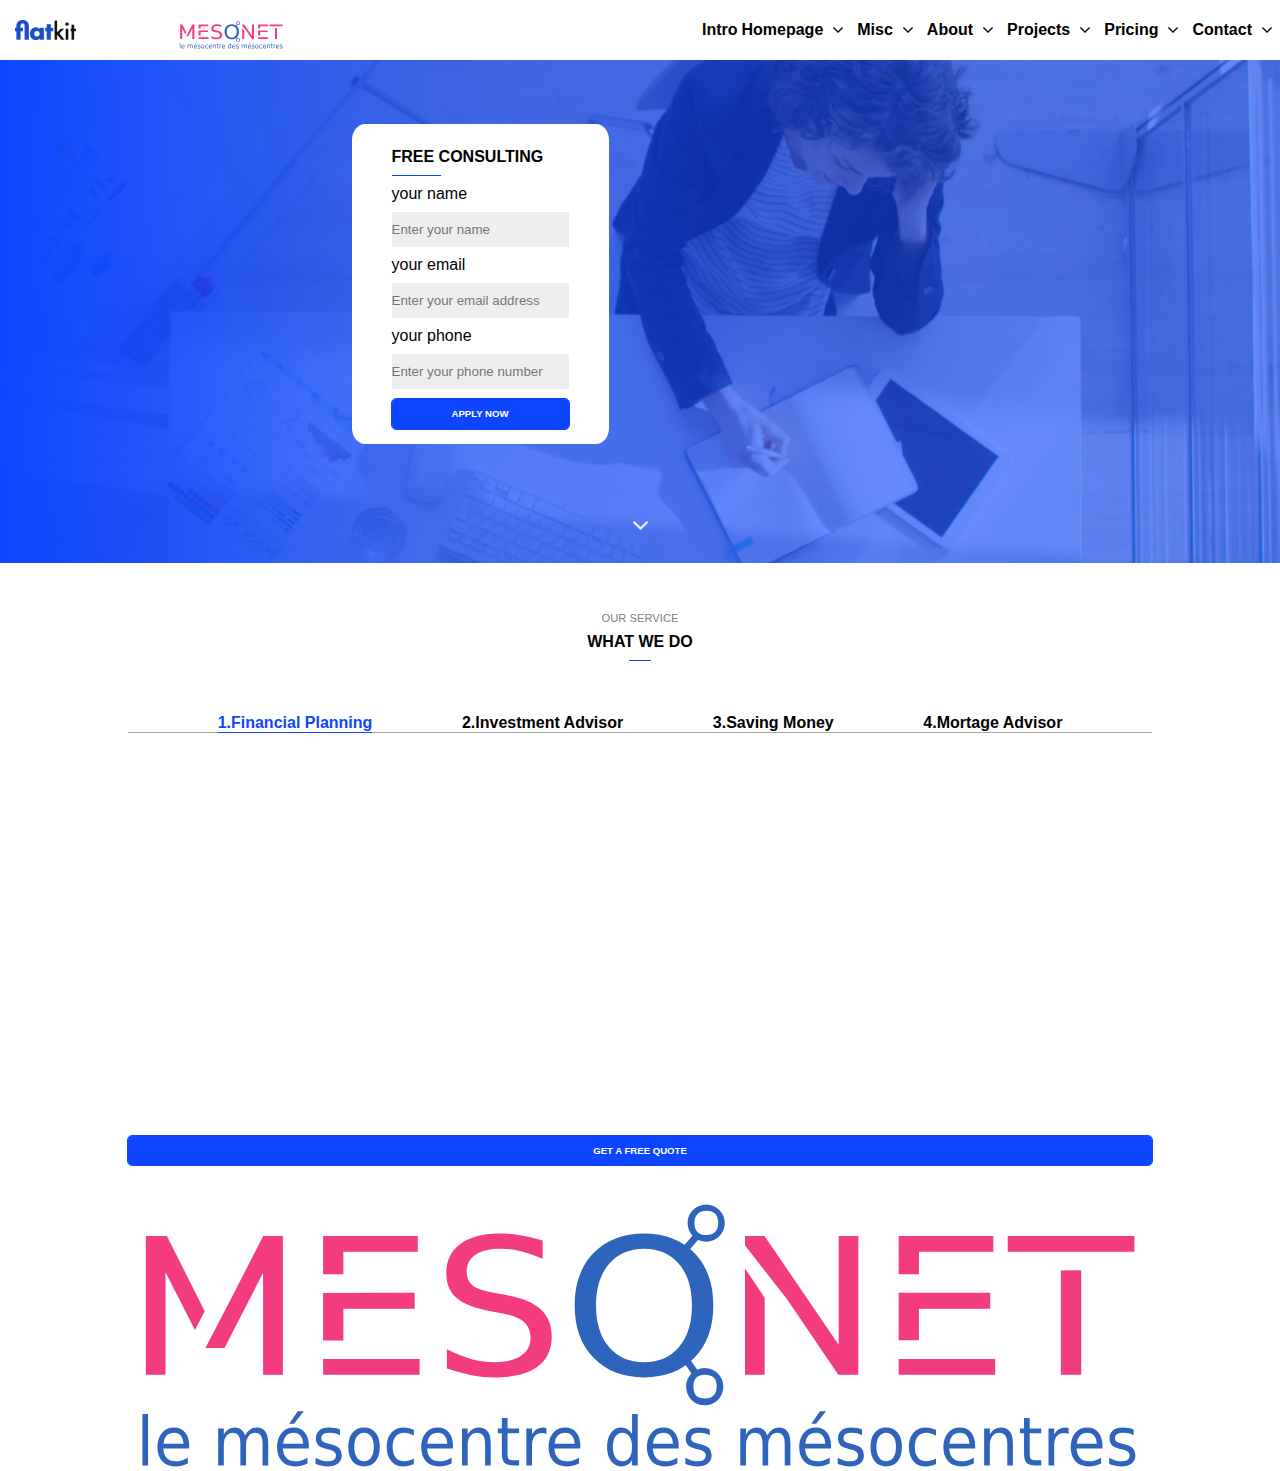
==== commit 1101bdbd: "added a script that changes the stylesheet depending on the browser" ====
--- a/index.html
+++ b/index.html
@@ -6,6 +6,17 @@
     <meta name="viewport" content="width=device-width, initial-scale=1.0">
     <title>Document</title>
     <link rel="stylesheet" href="styles.css">
+    <script>
+        let isFirefox=navigator.userAgent.includes("Firefox");
+        let isChrome=navigator.userAgent.includes("Chrome");
+        if(isFirefox){
+            document.querySelector("link[href='styles.css']").href="stylesFirefox.css";
+            console.log("firefox");
+        }
+        if(isChrome){
+            console.log("chrome");
+        }
+    </script>
 </head>
 
 <body>
@@ -150,26 +161,70 @@
                 <button class="faireDerouler">Misc
                     <img src="ressources/V.png" class="V">
                 </button>
+                <div class="deroulant">
+                    <div>Blog Page</div>
+                    <div>Blog Post Page</div>
+                    <div>Careers</div>
+                    <div>F.A.Q Page</div>
+                    <div>404 Error Page</div>
+                    <div>Protected Page</div>
+                    <div>UI Elements</div>
+                    <div>Coming Soon</div>
+                    <div>Maintenance Mode</div>
+                </div>
             </a>
             <a>
                 <button class="faireDerouler">About
                     <img src="ressources/V.png" class="V">
                 </button>
+                <div class="deroulant">
+                    <div>About Style 1</div>
+                    <div>About Style 2</div>
+                    <div>About Style 3</div>
+                    <div>About Style 4</div>
+                    <div>About Style 5</div>
+                </div>
             </a>
             <a>
                 <button class="faireDerouler">Projects
                     <img src="ressources/V.png" class="V">
                 </button>
+                <div class="deroulant">
+                    <div>Project Style 1</div>
+                    <div>Project Style 2</div>
+                    <div>Project Style 3</div>
+                    <div>Project Style 4</div>
+                    <div>Project Style 5</div>
+                    <div>Project Style 6</div>
+                    <div>Project Post Page</div>
+                </div>
             </a>
             <a>
                 <button class="faireDerouler">Pricing
                     <img src="ressources/V.png" class="V">
                 </button>
+                <div class="deroulant">
+                    <div>Pricing Style 1</div>
+                    <div>Pricing Style 2</div>
+                    <div>Pricing Style 3</div>
+                    <div>Pricing Style 4</div>
+                    <div>Pricing Style 5</div>
+                    <div>Pricing Style 6</div>
+                </div>
             </a>
             <a>
                 <button class="faireDerouler">Contact
                     <img src="ressources/V.png" class="V">
                 </button>
+                <div class="deroulant">
+                    <div>Contact Style 1 Business</div>
+                    <div>Contact Style 2</div>
+                    <div>Contact Style 3</div>
+                    <div>Contact Style 4</div>
+                    <div>Contact Style 5</div>
+                    <div>Contact Style 6 (Pop-up)</div>
+                    
+                </div>
             </a>
             <aside>
                 <img src="ressources/facebook.png" alt="facebook">
--- a/styles.css
+++ b/styles.css
@@ -83,8 +83,10 @@
 .whatWeDo>div{
     display: flex;
 }
-
-
+nav a{
+    display: block;
+    position: relative;
+}
 
 section,
 form,
@@ -132,6 +134,25 @@
     display: flex;
     animation: fadeIn 0.5s forwards;
 }
+
+.tabs:has(nav>span>input[id="2"]:checked) #contentWhatWeDo.investmentAdvisor {
+    display: flex;
+    animation: fadeIn 0.5s forwards;
+}
+.tabs:has(nav>span>input[id="3"]:checked) #contentWhatWeDo.savingMoney {
+    display: flex;
+    animation: fadeIn 0.5s forwards;
+}
+.tabs:has(nav>span>input[id="4"]:checked) #contentWhatWeDo.mortgageAdvisor {
+    display: flex;
+    animation: fadeIn 0.5s forwards;
+}
+
+/*has() n'est pas compatible avec le navigateur mozilla. Dans ce cas, afficher le premier onglet par défault*/
+#contentWhatWeDo.financialPlanning, x:-moz-any-link, x:default{
+    display: flex;
+    animation: fadeIn 0.5s forwards;
+}
 @keyframes fadeIn{
     from{
         
@@ -140,20 +161,6 @@
     }
 }
 
-.tabs:has(nav>span>input[id="2"]:checked) #contentWhatWeDo.investmentAdvisor {
-    display: flex;
-    animation: fadeIn 0.5s forwards;
-}
-.tabs:has(nav>span>input[id="3"]:checked) #contentWhatWeDo.savingMoney {
-    display: flex;
-    animation: fadeIn 0.5s forwards;
-}
-.tabs:has(nav>span>input[id="4"]:checked) #contentWhatWeDo.mortgageAdvisor {
-    display: flex;
-    animation: fadeIn 0.5s forwards;
-}
-
-
 
 header, button, .bgConsulting, #contentWhatWeDo img, .quote, .tabs nav, .freeConsulting{
     width: 100%;
@@ -163,7 +170,6 @@
 header {
     justify-content: space-around;
     padding: 15px;
-    position: fixed;
     background-color: white;
     height: 30px;
 }
@@ -191,10 +197,10 @@
 }
 
 .freeConsulting {
-    margin-top: 60px;
     background: url("ressources/freeConsulting.png");
     background-size: cover;
     background-position: center;
+    
 }
 
 .bgConsulting {
@@ -411,6 +417,7 @@
     display: flex;
     align-items: center;
 }
+
 .faireDerouler:focus img{
     animation: rotation180 0.3s forwards;
 }
@@ -425,24 +432,29 @@
 .deroulant{
     display: none;
     color: black;
+    position: absolute;
+    top: 50px;
+    
 }
 .deroulant>*{
-    color: black;
     padding: 10px;
     font-size: 1rem;
     font-weight: 100;
 }
 .deroulant>*:hover{
     color: blue;
-    
+    border-top: 1px solid rgb(206, 206, 206);
+    border-bottom: 1px solid rgb(206, 206, 206);
 }
 
 
 a>button:focus +.deroulant{
     display: block;
-    position: absolute;
     background-color: white;
-    top: 50px;
+    border-left:1px solid rgb(206, 206, 206);
+    border-bottom:1px solid rgb(206, 206, 206);
+    border-right:1px solid rgb(206, 206, 206);  
+    border-radius: 5px;
 }
 
 
@@ -477,9 +489,15 @@
     }
     
     
-    
+    .deroulant{
+        right: 116px;
+        border: 1px solid rgb(206, 206, 206);
+        top: 0;
+        z-index: 1;
+    }
     nav a{
         display: none;
+        background-color: white;
     }
     
     .barre{
@@ -490,24 +508,22 @@
         margin: 1px;
     }
     
-    header:hover nav a{
+    header nav:hover a{
         display: block;
         border: solid 1px grey;
     }
     
-    header:hover nav{
-        display: inline-block;
-        margin-top: 100px;
+    header nav:hover{
+        display: block;
+        margin-top: 220px;
+        margin-right: 15px;
         background-color: white;
-        
-    }
-    
-    header:hover .barre{
+    }
+    
+    header nav:hover .menuCondense{
         display: none;
     }
     
-    header:hover nav ::before{
-        content: "";
-    }
-    
-}
+    
+    
+}
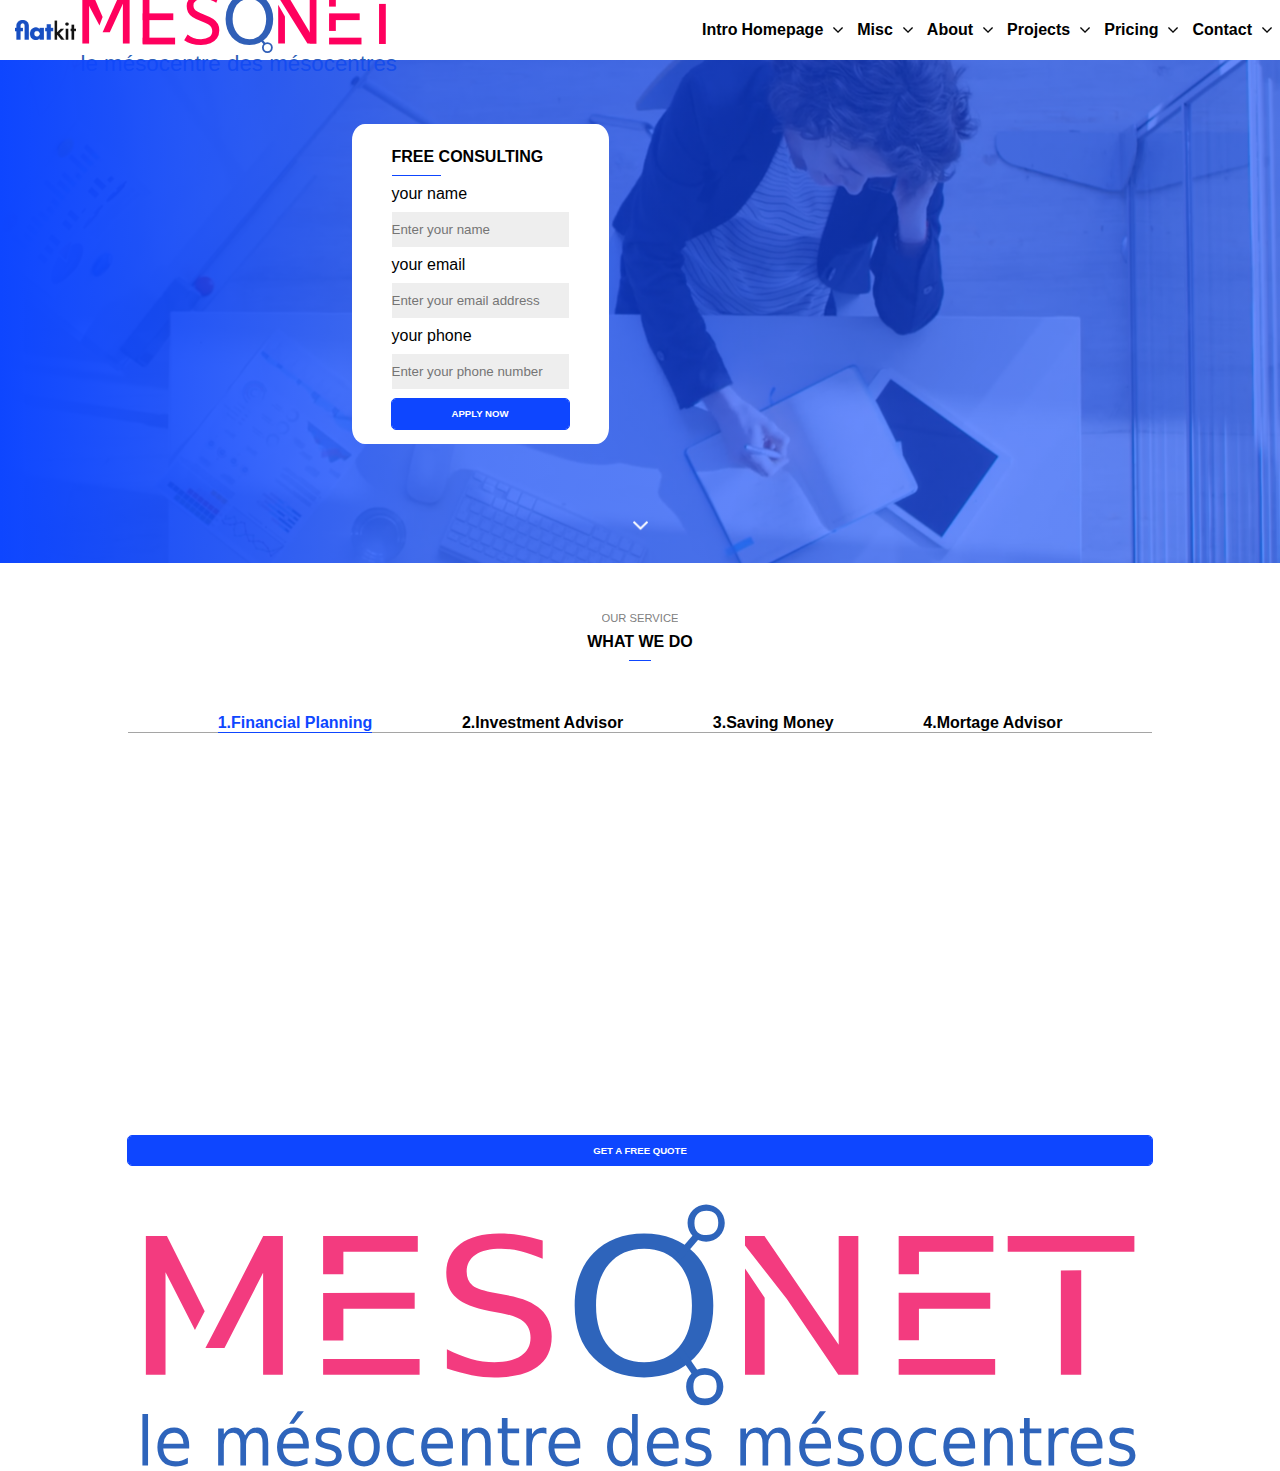
==== commit 48f7aefb: "created svg logo and put it in the header" ====
--- a/index.html
+++ b/index.html
@@ -18,116 +18,94 @@
         }
     </script>
 </head>
-
 <body>
+
+    
+
     <header>
         <img src="ressources/headerLogo.png" alt="flatKit">
         
-        <svg    
-        viewbox="-1000 0 6000 200"
-        width="1000"
-        height="285.32352"
-        version="1.1"
-        id="Layer_1"
-        x="0px"
-        y="0px"
-        enable-background="new 0 0 1523 434"
-        xml:space="preserve"
-        sodipodi:docname="logoInkscape8"
-        inkscape:version="1.2.2 (732a01da63, 2022-12-09, custom)"
-        xmlns:inkscape="http://www.inkscape.org/namespaces/inkscape"
-        xmlns:sodipodi="http://sodipodi.sourceforge.net/DTD/sodipodi-0.dtd"
-        xmlns="http://www.w3.org/2000/svg"
-        xmlns:svg="http://www.w3.org/2000/svg"><defs
-        id="defs27" /><sodipodi:namedview
-        id="namedview25"
-        pagecolor="#ffffff"
-        bordercolor="#000000"
-        borderopacity="0.25"
-        inkscape:showpageshadow="2"
-        inkscape:pageopacity="0.0"
-        inkscape:pagecheckerboard="0"
-        inkscape:deskcolor="#d1d1d1"
-        showgrid="false"
-        inkscape:zoom="0.874"
-        inkscape:cx="188.2151"
-        inkscape:cy="48.627002"
-        inkscape:window-width="1360"
-        inkscape:window-height="704"
-        inkscape:window-x="0"
-        inkscape:window-y="0"
-        inkscape:window-maximized="1"
-        inkscape:current-layer="Layer_1" />
-        
-        
-        
-        <g
-        aria-label="le mésocentre des mésocentres "
-        transform="matrix(5.2273488,0,0,5.6401129,-562.78288,-51.031405)"
-        id="text377"
-        style="white-space:pre;inline-size:217.96;display:inline"><path
-        id="path7565"
-        style="display:inline;fill:#2e64bb"
-        d="m 297.73828,52.405518 v 1.019531 q -0.45703,-0.234375 -0.94922,-0.351563 -0.49219,-0.117187 -1.01953,-0.117187 -0.80273,0 -1.20703,0.246094 -0.39844,0.246093 -0.39844,0.738281 0,0.375 0.28711,0.591797 0.28711,0.210937 1.1543,0.404297 l 0.36914,0.08203 q 1.14844,0.246094 1.62891,0.697265 0.48632,0.445313 0.48632,1.248047 0,0.914063 -0.72656,1.447266 -0.7207,0.533203 -1.98633,0.533203 -0.52734,0 -1.10156,-0.105469 -0.56836,-0.09961 -1.20117,-0.304687 v -1.113281 q 0.59765,0.310546 1.17773,0.46875 0.58008,0.152343 1.14844,0.152343 0.76172,0 1.17188,-0.257812 0.41015,-0.263672 0.41015,-0.738281 0,-0.439454 -0.29883,-0.673829 -0.29297,-0.234375 -1.29492,-0.451171 l -0.375,-0.08789 q -1.00195,-0.210938 -1.44726,-0.644531 -0.44532,-0.439453 -0.44532,-1.201172 0,-0.925781 0.65625,-1.429688 0.65625,-0.503906 1.86328,-0.503906 0.59766,0 1.125,0.08789 0.52735,0.08789 0.97266,0.263673 z m -5.95312,2.818359 v 0.527344 h -4.95704 q 0.0703,1.113281 0.66797,1.699218 0.60352,0.580079 1.67578,0.580079 0.6211,0 1.20118,-0.152344 0.58593,-0.152344 1.16015,-0.457031 v 1.019531 q -0.58008,0.246094 -1.18945,0.375 -0.60938,0.128906 -1.23633,0.128906 -1.57031,0 -2.49023,-0.914062 -0.91407,-0.914063 -0.91407,-2.472657 0,-1.611328 0.86719,-2.554687 0.87305,-0.949219 2.34961,-0.949219 1.32422,0 2.0918,0.855469 0.77344,0.849609 0.77344,2.314453 z m -1.07813,-0.316406 q -0.0117,-0.884766 -0.49805,-1.41211 -0.48046,-0.527343 -1.27734,-0.527343 -0.90234,0 -1.44727,0.509765 -0.53906,0.509766 -0.62109,1.435547 z m -5.40234,-1.6875 q -0.18164,-0.105469 -0.39844,-0.152344 -0.21094,-0.05273 -0.46875,-0.05273 -0.91406,0 -1.40625,0.597656 -0.48633,0.591797 -0.48633,1.705078 v 3.457031 h -1.08398 v -6.5625 h 1.08398 v 1.019531 q 0.33985,-0.597656 0.88477,-0.884765 0.54492,-0.292969 1.32422,-0.292969 0.11132,0 0.24609,0.01758 0.13477,0.01172 0.29883,0.04102 z m -7.44141,-2.871094 v 1.863281 h 2.2207 v 0.837891 h -2.2207 v 3.5625 q 0,0.802734 0.2168,1.03125 0.22265,0.228515 0.89648,0.228515 h 1.10742 v 0.902344 h -1.10742 q -1.24804,0 -1.72265,-0.46289 -0.47461,-0.46875 -0.47461,-1.699219 v -3.5625 h -0.79102 v -0.837891 h 0.79102 v -1.863281 z m -3.2168,4.464844 v 3.960937 h -1.07812 v -3.925781 q 0,-0.931641 -0.36328,-1.394531 -0.36328,-0.462891 -1.08985,-0.462891 -0.87304,0 -1.37695,0.556641 -0.50391,0.55664 -0.50391,1.517578 v 3.708984 h -1.08398 v -6.5625 h 1.08398 v 1.019531 q 0.38672,-0.591796 0.90821,-0.884765 0.52734,-0.292969 1.21289,-0.292969 1.13086,0 1.71094,0.703125 0.58007,0.697266 0.58007,2.056641 z m -7.22461,0.410156 v 0.527344 h -4.95703 q 0.0703,1.113281 0.66797,1.699218 0.60352,0.580079 1.67578,0.580079 0.6211,0 1.20118,-0.152344 0.58593,-0.152344 1.16015,-0.457031 v 1.019531 q -0.58008,0.246094 -1.18945,0.375 -0.60938,0.128906 -1.23633,0.128906 -1.57031,0 -2.49023,-0.914062 -0.91407,-0.914063 -0.91407,-2.472657 0,-1.611328 0.86719,-2.554687 0.87305,-0.949219 2.34961,-0.949219 1.32422,0 2.0918,0.855469 0.77343,0.849609 0.77343,2.314453 z m -1.07812,-0.316406 q -0.0117,-0.884766 -0.49805,-1.41211 -0.48047,-0.527343 -1.27734,-0.527343 -0.90234,0 -1.44727,0.509765 -0.53906,0.509766 -0.62109,1.435547 z m -6.41016,-2.44336 v 1.007813 q -0.45703,-0.251953 -0.91992,-0.375 -0.45703,-0.128906 -0.92578,-0.128906 -1.04883,0 -1.62891,0.667968 -0.58007,0.66211 -0.58007,1.863282 0,1.201171 0.58007,1.86914 0.58008,0.66211 1.62891,0.66211 0.46875,0 0.92578,-0.123047 0.46289,-0.128907 0.91992,-0.38086 v 0.996094 q -0.45117,0.210938 -0.9375,0.316406 -0.48047,0.105469 -1.02539,0.105469 -1.48242,0 -2.35547,-0.931641 -0.87304,-0.93164 -0.87304,-2.513671 0,-1.605469 0.8789,-2.525391 0.88477,-0.919922 2.41993,-0.919922 0.49804,0 0.97265,0.105469 0.47461,0.09961 0.91992,0.304687 z m -9.52148,0.503907 q -0.86719,0 -1.37109,0.679687 -0.50391,0.673828 -0.50391,1.851563 0,1.177734 0.49805,1.857421 0.5039,0.673829 1.37695,0.673829 0.86133,0 1.36523,-0.679688 0.50391,-0.679687 0.50391,-1.851562 0,-1.166016 -0.50391,-1.845704 -0.5039,-0.685546 -1.36523,-0.685546 z m 0,-0.914063 q 1.40625,0 2.20898,0.914063 0.80274,0.914062 0.80274,2.53125 0,1.611328 -0.80274,2.53125 -0.80273,0.914062 -2.20898,0.914062 -1.41211,0 -2.21484,-0.914062 -0.79688,-0.919922 -0.79688,-2.53125 0,-1.617188 0.79688,-2.53125 0.80273,-0.914063 2.21484,-0.914063 z m -4.61133,0.351563 v 1.019531 q -0.45703,-0.234375 -0.94922,-0.351563 -0.49219,-0.117187 -1.01953,-0.117187 -0.80273,0 -1.20703,0.246094 -0.39844,0.246093 -0.39844,0.738281 0,0.375 0.28711,0.591797 0.28711,0.210937 1.1543,0.404297 l 0.36914,0.08203 q 1.14844,0.246094 1.62891,0.697265 0.48632,0.445313 0.48632,1.248047 0,0.914063 -0.72656,1.447266 -0.7207,0.533203 -1.98633,0.533203 -0.52734,0 -1.10156,-0.105469 -0.56836,-0.09961 -1.20117,-0.304687 v -1.113281 q 0.59765,0.310546 1.17773,0.46875 0.58008,0.152343 1.14844,0.152343 0.76172,0 1.17188,-0.257812 0.41015,-0.263672 0.41015,-0.738281 0,-0.439454 -0.29883,-0.673829 -0.29297,-0.234375 -1.29492,-0.451171 l -0.375,-0.08789 q -1.00195,-0.210938 -1.44726,-0.644531 -0.44532,-0.439453 -0.44532,-1.201172 0,-0.925781 0.65625,-1.429688 0.65625,-0.503906 1.86328,-0.503906 0.59766,0 1.125,0.08789 0.52735,0.08789 0.97266,0.263673 z m -5.95312,2.818359 v 0.527344 h -4.95704 q 0.0703,1.113281 0.66797,1.699218 0.60352,0.580079 1.67578,0.580079 0.6211,0 1.20118,-0.152344 0.58593,-0.152344 1.16015,-0.457031 v 1.019531 q -0.58008,0.246094 -1.18945,0.375 -0.60938,0.128906 -1.23633,0.128906 -1.57031,0 -2.49023,-0.914062 -0.91407,-0.914063 -0.91407,-2.472657 0,-1.611328 0.86719,-2.554687 0.87305,-0.949219 2.34961,-0.949219 1.32422,0 2.0918,0.855469 0.77344,0.849609 0.77344,2.314453 z m -1.07813,-0.316406 q -0.0117,-0.884766 -0.49805,-1.41211 -0.48046,-0.527343 -1.27734,-0.527343 -0.90234,0 -1.44727,0.509765 -0.53906,0.509766 -0.62109,1.435547 z m -1.03711,-5.730469 h 1.16602 l -1.91016,2.203125 h -0.89648 z m -10.07812,4.294922 q 0.40429,-0.726563 0.96679,-1.072266 0.5625,-0.345703 1.32422,-0.345703 1.02539,0 1.58203,0.720703 0.55664,0.714844 0.55664,2.039063 v 3.960937 H 231 v -3.925781 q 0,-0.943359 -0.33398,-1.400391 -0.33399,-0.457031 -1.01954,-0.457031 -0.83789,0 -1.32421,0.556641 -0.48633,0.55664 -0.48633,1.517578 v 3.708984 h -1.08399 v -3.925781 q 0,-0.949219 -0.33398,-1.400391 -0.33399,-0.457031 -1.03125,-0.457031 -0.82617,0 -1.3125,0.5625 -0.48633,0.556641 -0.48633,1.511719 v 3.708984 h -1.08398 v -6.5625 h 1.08398 v 1.019531 q 0.36914,-0.603515 0.88477,-0.890625 0.51562,-0.287109 1.22461,-0.287109 0.71484,0 1.21289,0.363281 0.5039,0.363282 0.74414,1.054688 z m -10.99219,-1.066406 v 1.019531 q -0.45703,-0.234375 -0.94922,-0.351563 -0.49219,-0.117187 -1.01953,-0.117187 -0.80274,0 -1.20703,0.246094 -0.39844,0.246093 -0.39844,0.738281 0,0.375 0.28711,0.591797 0.28711,0.210937 1.1543,0.404297 l 0.36914,0.08203 q 1.14843,0.246094 1.6289,0.697265 0.48633,0.445313 0.48633,1.248047 0,0.914063 -0.72656,1.447266 -0.7207,0.533203 -1.98633,0.533203 -0.52734,0 -1.10156,-0.105469 -0.56836,-0.09961 -1.20117,-0.304687 v -1.113281 q 0.59765,0.310546 1.17773,0.46875 0.58008,0.152343 1.14844,0.152343 0.76172,0 1.17187,-0.257812 0.41016,-0.263672 0.41016,-0.738281 0,-0.439454 -0.29883,-0.673829 -0.29297,-0.234375 -1.29492,-0.451171 l -0.375,-0.08789 q -1.00195,-0.210938 -1.44727,-0.644531 -0.44531,-0.439453 -0.44531,-1.201172 0,-0.925781 0.65625,-1.429688 0.65625,-0.503906 1.86328,-0.503906 0.59766,0 1.125,0.08789 0.52735,0.08789 0.97266,0.263673 z m -5.95313,2.818359 v 0.527344 h -4.95703 q 0.0703,1.113281 0.66797,1.699218 0.60352,0.580079 1.67578,0.580079 0.6211,0 1.20117,-0.152344 0.58594,-0.152344 1.16016,-0.457031 v 1.019531 q -0.58008,0.246094 -1.18945,0.375 -0.60938,0.128906 -1.23633,0.128906 -1.57031,0 -2.49023,-0.914062 -0.91407,-0.914063 -0.91407,-2.472657 0,-1.611328 0.86719,-2.554687 0.87305,-0.949219 2.34961,-0.949219 1.32422,0 2.0918,0.855469 0.77343,0.849609 0.77343,2.314453 z m -1.07812,-0.316406 q -0.0117,-0.884766 -0.49805,-1.41211 -0.48047,-0.527343 -1.27734,-0.527343 -0.90235,0 -1.44727,0.509765 -0.53906,0.509766 -0.62109,1.435547 z m -7.83399,-1.699219 v -3.550781 h 1.07813 v 9.117187 h -1.07813 v -0.984375 q -0.33984,0.585938 -0.86132,0.873047 -0.51563,0.28125 -1.24219,0.28125 -1.18945,0 -1.93945,-0.949219 -0.74414,-0.949218 -0.74414,-2.496093 0,-1.546875 0.74414,-2.496094 0.75,-0.949219 1.93945,-0.949219 0.72656,0 1.24219,0.287109 0.52148,0.28125 0.86132,0.867188 z m -3.67382,2.291016 q 0,1.189453 0.48632,1.86914 0.49219,0.673828 1.34766,0.673828 0.85547,0 1.34766,-0.673828 0.49218,-0.679687 0.49218,-1.86914 0,-1.189454 -0.49218,-1.863282 -0.49219,-0.679687 -1.34766,-0.679687 -0.85547,0 -1.34766,0.679687 -0.48632,0.673828 -0.48632,1.863282 z m -6.22852,-0.275391 v 0.527344 h -4.95703 q 0.0703,1.113281 0.66797,1.699218 0.60351,0.580079 1.67578,0.580079 0.62109,0 1.20117,-0.152344 0.58594,-0.152344 1.16016,-0.457031 v 1.019531 q -0.58008,0.246094 -1.18946,0.375 -0.60937,0.128906 -1.23632,0.128906 -1.57032,0 -2.49024,-0.914062 -0.91406,-0.914063 -0.91406,-2.472657 0,-1.611328 0.86719,-2.554687 0.87304,-0.949219 2.34961,-0.949219 1.32422,0 2.09179,0.855469 0.77344,0.849609 0.77344,2.314453 z m -1.07812,-0.316406 q -0.0117,-0.884766 -0.49805,-1.41211 -0.48047,-0.527343 -1.27734,-0.527343 -0.90235,0 -1.44727,0.509765 -0.53906,0.509766 -0.62109,1.435547 z m -5.40235,-1.6875 q -0.18164,-0.105469 -0.39844,-0.152344 -0.21093,-0.05273 -0.46875,-0.05273 -0.91406,0 -1.40625,0.597656 -0.48632,0.591797 -0.48632,1.705078 v 3.457031 h -1.08399 v -6.5625 h 1.08399 v 1.019531 q 0.33984,-0.597656 0.88476,-0.884765 0.54492,-0.292969 1.32422,-0.292969 0.11133,0 0.24609,0.01758 0.13477,0.01172 0.29883,0.04102 z m -7.4414,-2.871094 v 1.863281 h 2.2207 v 0.837891 h -2.2207 v 3.5625 q 0,0.802734 0.21679,1.03125 0.22266,0.228515 0.89649,0.228515 h 1.10742 v 0.902344 h -1.10742 q -1.24805,0 -1.72266,-0.46289 -0.47461,-0.46875 -0.47461,-1.699219 v -3.5625 h -0.79101 v -0.837891 h 0.79101 v -1.863281 z m -3.2168,4.464844 v 3.960937 h -1.07813 v -3.925781 q 0,-0.931641 -0.36328,-1.394531 -0.36328,-0.462891 -1.08984,-0.462891 -0.87305,0 -1.37695,0.556641 -0.50391,0.55664 -0.50391,1.517578 v 3.708984 h -1.08398 v -6.5625 h 1.08398 v 1.019531 q 0.38672,-0.591796 0.9082,-0.884765 0.52735,-0.292969 1.21289,-0.292969 1.13086,0 1.71094,0.703125 0.58008,0.697266 0.58008,2.056641 z m -7.22461,0.410156 v 0.527344 h -4.95703 q 0.0703,1.113281 0.66797,1.699218 0.60351,0.580079 1.67578,0.580079 0.62109,0 1.20117,-0.152344 0.58594,-0.152344 1.16016,-0.457031 v 1.019531 q -0.58008,0.246094 -1.18946,0.375 -0.60937,0.128906 -1.23632,0.128906 -1.57032,0 -2.49024,-0.914062 -0.91406,-0.914063 -0.91406,-2.472657 0,-1.611328 0.86719,-2.554687 0.87304,-0.949219 2.34961,-0.949219 1.32421,0 2.09179,0.855469 0.77344,0.849609 0.77344,2.314453 z m -1.07813,-0.316406 q -0.0117,-0.884766 -0.49804,-1.41211 -0.48047,-0.527343 -1.27735,-0.527343 -0.90234,0 -1.44726,0.509765 -0.53906,0.509766 -0.6211,1.435547 z m -6.41015,-2.44336 v 1.007813 q -0.45703,-0.251953 -0.91992,-0.375 -0.45703,-0.128906 -0.92578,-0.128906 -1.04883,0 -1.62891,0.667968 -0.58008,0.66211 -0.58008,1.863282 0,1.201171 0.58008,1.86914 0.58008,0.66211 1.62891,0.66211 0.46875,0 0.92578,-0.123047 0.46289,-0.128907 0.91992,-0.38086 v 0.996094 q -0.45117,0.210938 -0.9375,0.316406 -0.48047,0.105469 -1.02539,0.105469 -1.48242,0 -2.35547,-0.931641 -0.87305,-0.93164 -0.87305,-2.513671 0,-1.605469 0.87891,-2.525391 0.88476,-0.919922 2.41992,-0.919922 0.49805,0 0.97266,0.105469 0.47461,0.09961 0.91992,0.304687 z m -9.52149,0.503907 q -0.86718,0 -1.37109,0.679687 -0.50391,0.673828 -0.50391,1.851563 0,1.177734 0.49805,1.857421 0.50391,0.673829 1.37695,0.673829 0.86133,0 1.36524,-0.679688 0.5039,-0.679687 0.5039,-1.851562 0,-1.166016 -0.5039,-1.845704 -0.50391,-0.685546 -1.36524,-0.685546 z m 0,-0.914063 q 1.40625,0 2.20899,0.914063 0.80273,0.914062 0.80273,2.53125 0,1.611328 -0.80273,2.53125 -0.80274,0.914062 -2.20899,0.914062 -1.41211,0 -2.21484,-0.914062 -0.79687,-0.919922 -0.79687,-2.53125 0,-1.617188 0.79687,-2.53125 0.80273,-0.914063 2.21484,-0.914063 z m -4.61132,0.351563 v 1.019531 q -0.45704,-0.234375 -0.94922,-0.351563 -0.49219,-0.117187 -1.01953,-0.117187 -0.80274,0 -1.20704,0.246094 -0.39843,0.246093 -0.39843,0.738281 0,0.375 0.28711,0.591797 0.28711,0.210937 1.15429,0.404297 l 0.36914,0.08203 q 1.14844,0.246094 1.62891,0.697265 0.48633,0.445313 0.48633,1.248047 0,0.914063 -0.72656,1.447266 -0.72071,0.533203 -1.98633,0.533203 -0.52735,0 -1.10156,-0.105469 -0.56836,-0.09961 -1.20118,-0.304687 v -1.113281 q 0.59766,0.310546 1.17774,0.46875 0.58008,0.152343 1.14844,0.152343 0.76171,0 1.17187,-0.257812 0.41016,-0.263672 0.41016,-0.738281 0,-0.439454 -0.29883,-0.673829 -0.29297,-0.234375 -1.29492,-0.451171 l -0.375,-0.08789 q -1.00196,-0.210938 -1.44727,-0.644531 -0.44531,-0.439453 -0.44531,-1.201172 0,-0.925781 0.65625,-1.429688 0.65625,-0.503906 1.86328,-0.503906 0.59766,0 1.125,0.08789 0.52734,0.08789 0.97266,0.263673 z m -5.95313,2.818359 v 0.527344 H 135 q 0.0703,1.113281 0.66797,1.699218 0.60351,0.580079 1.67578,0.580079 0.62109,0 1.20117,-0.152344 0.58594,-0.152344 1.16016,-0.457031 v 1.019531 q -0.58008,0.246094 -1.18946,0.375 -0.60937,0.128906 -1.23632,0.128906 -1.57032,0 -2.49024,-0.914062 -0.91406,-0.914063 -0.91406,-2.472657 0,-1.611328 0.86719,-2.554687 0.87304,-0.949219 2.34961,-0.949219 1.32422,0 2.09179,0.855469 0.77344,0.849609 0.77344,2.314453 z m -1.07812,-0.316406 q -0.0117,-0.884766 -0.49805,-1.41211 -0.48047,-0.527343 -1.27734,-0.527343 -0.90235,0 -1.44727,0.509765 -0.53906,0.509766 -0.62109,1.435547 z m -1.03711,-5.730469 h 1.16601 l -1.91015,2.203125 h -0.89649 z m -10.07813,4.294922 q 0.4043,-0.726563 0.9668,-1.072266 0.5625,-0.345703 1.32422,-0.345703 1.02539,0 1.58203,0.720703 0.55664,0.714844 0.55664,2.039063 v 3.960937 h -1.08399 v -3.925781 q 0,-0.943359 -0.33398,-1.400391 -0.33398,-0.457031 -1.01953,-0.457031 -0.83789,0 -1.32422,0.556641 -0.48633,0.55664 -0.48633,1.517578 v 3.708984 h -1.08398 v -3.925781 q 0,-0.949219 -0.33399,-1.400391 -0.33398,-0.457031 -1.03125,-0.457031 -0.82617,0 -1.3125,0.5625 -0.48632,0.556641 -0.48632,1.511719 v 3.708984 h -1.08399 v -6.5625 h 1.08399 v 1.019531 q 0.36914,-0.603515 0.88476,-0.890625 0.51563,-0.287109 1.22461,-0.287109 0.71484,0 1.21289,0.363281 0.50391,0.363282 0.74414,1.054688 z m -10.69336,1.751953 v 0.527344 h -4.95703 q 0.0703,1.113281 0.66797,1.699218 0.60352,0.580079 1.67578,0.580079 0.6211,0 1.20117,-0.152344 0.58594,-0.152344 1.16016,-0.457031 v 1.019531 q -0.58008,0.246094 -1.18945,0.375 -0.60938,0.128906 -1.23633,0.128906 -1.57031,0 -2.49024,-0.914062 -0.91406,-0.914063 -0.91406,-2.472657 0,-1.611328 0.86719,-2.554687 0.87305,-0.949219 2.34961,-0.949219 1.32422,0 2.0918,0.855469 0.77343,0.849609 0.77343,2.314453 z m -1.07812,-0.316406 q -0.0117,-0.884766 -0.49805,-1.41211 -0.48047,-0.527343 -1.27734,-0.527343 -0.90235,0 -1.44727,0.509765 -0.53906,0.509766 -0.62109,1.435547 z m -7.86914,-5.25 h 1.07812 v 9.117187 h -1.07812 z" /></g><path
-        style="white-space:pre;inline-size:779.169;display:inline;fill:#f33b7f;fill-opacity:1;stroke-width:16.4755"
-        d="m 279.6042,173.89068 -96.49406,0.0957 v 15.69726 h 96.49406 z"
-        id="path4572" /><path
-        style="white-space:pre;inline-size:779.169;display:inline;fill:#f33b7f;fill-opacity:1;stroke-width:16.4755"
-        d="m 820.93675,173.88868 -62.26957,0.0625 v 15.73243 h 96.49389 V 173.8887 Z"
-        id="path4570" /><path
-        style="white-space:pre;inline-size:779.169;display:inline;fill:#f33b7f;fill-opacity:1;stroke-width:16.4755"
-        d="m 781.47438,107.83204 -22.8072,0.0215 v 47.50976 l 20.26247,-0.0215 v -31.71485 h 71.31727 v -15.79491 z"
-        id="path4568" /><path
-        style="white-space:pre;inline-size:779.169;display:inline;fill:#f33b7f;fill-opacity:1;stroke-width:16.4755"
-        d="m 242.04374,107.83204 -58.9336,0.0566 v 47.50976 l 20.26247,-0.0215 v -31.75 h 71.31726 v -15.79491 z"
-        id="path4566" /><path
-        style="white-space:pre;inline-size:779.169;display:inline;fill:#f33b7f;fill-opacity:1;stroke-width:16.4755"
-        d="m 941.22338,85.363279 -20.36056,0.01172 V 189.68359 h 20.36056 z"
-        id="path4564" /><path
-        id="path4562"
-        style="white-space:pre;inline-size:779.169;display:inline;fill:#2e64bb;fill-opacity:1;stroke-width:16.4755"
-        d="m 504.08984,48.462891 c -21.06362,0 -37.91614,6.534535 -50.55468,19.603515 -12.57178,13.006982 -18.85743,30.474335 -18.85743,52.400394 0,21.92611 6.28565,39.39338 18.85743,52.40039 12.63854,13.00699 29.49106,19.50976 50.55468,19.50976 20.99753,0 37.7819,-6.50277 50.35352,-19.50976 12.57178,-13.06894 18.85742,-30.53622 18.85742,-52.40039 0,-21.926059 -6.28564,-39.393412 -18.85742,-52.400394 -12.57162,-13.06898 -29.35599,-19.603515 -50.35352,-19.603515 z m 0,15.238281 c 14.71165,0 26.34679,5.078502 34.90625,15.236328 8.62623,10.157889 12.93946,24.00086 12.93946,41.5293 0,17.46656 -4.31323,31.27967 -12.93946,41.4375 -8.55946,10.15782 -20.1946,15.23632 -34.90625,15.23632 -14.71148,0 -26.41426,-5.0785 -35.10742,-15.23632 -8.62621,-10.15783 -12.93945,-23.97094 -12.93945,-41.4375 0,-17.52844 4.31324,-31.371411 12.93945,-41.5293 8.69316,-10.157826 20.39594,-15.236328 35.10742,-15.236328 z" /><path
-        style="white-space:pre;inline-size:779.169;display:inline;fill:#f33b7f;fill-opacity:1;stroke-width:16.4755"
-        d="M 867.69931,50.972663 V 66.76758 h 53.16351 v 0.01954 l 20.36056,-0.01172 v -0.0078 h 11.532 l 41.63133,-0.02539 V 50.972663 Z"
-        id="path4560" /><path
-        style="white-space:pre;inline-size:779.169;display:inline;fill:#f33b7f;fill-opacity:1;stroke-width:16.4755"
-        d="m 758.66718,50.972663 v 38.292962 l 20.26247,-0.01954 V 66.76758 h 74.42572 V 50.972663 Z"
-        id="path4558" /><path
-        id="path4556"
-        style="white-space:pre;inline-size:779.169;display:inline;fill:#f33b7f;fill-opacity:1;stroke-width:16.4755"
-        d="M 604.99805 50.972656 L 604.99805 60.501953 L 624.4043 85.341797 L 646.875 113.99023 L 698.30273 189.68359 L 718.3418 189.68359 L 718.3418 50.972656 L 698.68359 50.972656 L 698.68359 159.6543 L 624.47852 50.972656 L 604.99805 50.972656 z M 604.99805 83.400391 L 604.99805 189.68359 L 624.6582 189.68359 L 624.6582 112.77344 L 604.99805 83.400391 z " /><path
-        style="white-space:pre;inline-size:779.169;display:inline;fill:#f33b7f;fill-opacity:1;stroke-width:16.4755"
-        d="m 183.11014,50.972663 v 38.328115 l 20.26247,-0.01953 V 66.76758 h 74.42572 V 50.972663 Z"
-        id="path4554" /><path
-        style="white-space:pre;inline-size:779.169;display:inline;fill:#f33b7f;fill-opacity:1;stroke-width:16.4755"
-        d="m 358.84616,48.462891 c -16.38333,0 -29.25504,3.530866 -38.61687,10.591789 -9.29506,7.060971 -13.94319,16.724537 -13.94319,28.988286 0,10.591409 3.37722,18.860564 10.13115,24.806644 6.75393,5.94603 17.6859,10.31238 32.79866,13.09962 l 12.33778,2.22851 c 10.29805,1.92008 17.68812,4.80044 22.16849,8.64062 4.54713,3.84017 6.82018,9.16729 6.82018,15.98046 0,7.80423 -3.14184,13.81164 -9.42757,18.02345 -6.28589,4.21175 -15.21358,6.31836 -26.78221,6.31836 -7.62322,0 -15.37981,-1.08412 -23.27061,-3.25195 -7.89079,-2.16785 -15.94952,-5.38841 -24.17465,-9.66211 v 19.32421 c 8.55946,2.91111 16.81831,5.11113 24.77587,6.59765 8.02449,1.48653 15.58114,2.22852 22.66939,2.22852 18.79076,0 33.03319,-3.46725 42.72952,-10.40429 9.76309,-6.9371 14.64456,-17.12584 14.64456,-30.56641 0,-11.27274 -3.61107,-20.25407 -10.83251,-26.94336 -7.1552,-6.75128 -18.28969,-11.45969 -33.40194,-14.12305 l -12.23763,-2.32227 c -11.10059,-1.92003 -18.65723,-4.42847 -22.66956,-7.52538 -3.94541,-3.158851 -5.9163,-7.803649 -5.9163,-13.935555 0,-7.308677 2.97509,-12.946091 8.92666,-16.910149 6.01833,-3.964059 14.5439,-5.945311 25.57756,-5.945311 6.35265,0 12.94053,0.835481 19.7614,2.507806 6.82086,1.672341 14.07534,4.212541 21.76551,7.619142 V 55.525384 c -7.62323,-2.353604 -15.07989,-4.120036 -22.36879,-5.296869 -7.28889,-1.176834 -14.44357,-1.765624 -21.4649,-1.765624 z"
-        id="text298" /><path
-        id="text298-3"
-        style="fill:#f33b7f;fill-opacity:1;stroke-width:16.4746"
-        d="M 5.8632812,50.966797 V 189.67969 H 25.519531 V 87.298828 L 54.949219,145.00391 64.689453,126.2793 26.910156,50.966797 Z m 117.3320288,0 -32.418997,63.277833 -0.780219,1.53467 -24.56836,47.23437 H 84.492188 L 123.10742,87.814453 V 189.67969 h 19.75781 V 50.966797 Z"
-        sodipodi:nodetypes="cccccccccccccccccc" /><rect
-        style="fill:#2e64bb;fill-opacity:1;stroke-width:0.977196"
-        id="rect7102-1"
-        width="6.8927641"
-        height="30.681114"
-        x="348.67566"
-        y="437.42093"
-        transform="matrix(0.82837148,-0.56017916,0.56470136,0.82529533,0,0)" /><rect
-        style="fill:#2e64bb;fill-opacity:1"
-        id="rect7102-1-2"
-        width="7.0459991"
-        height="31.431011"
-        x="-458.49951"
-        y="293.88257"
-        transform="rotate(-139.2247)" /><path
-        id="path7285"
-        style="fill:#2e64bb;fill-opacity:1"
-        d="m 566.16211,19.464844 c -10.27867,1.88e-4 -18.61114,8.332653 -18.61133,18.611328 1.9e-4,10.278675 8.33266,18.61114 18.61133,18.611328 10.27867,-1.88e-4 18.61114,-8.332653 18.61133,-18.611328 -1.9e-4,-10.278675 -8.33266,-18.61114 -18.61133,-18.611328 z m 0.39552,6.315609 c 7.58806,2.55e-4 11.70847,4.190027 11.7077,12.070457 -2.7e-4,7.879666 -4.21317,12.192473 -11.80049,12.192729 -7.58732,-2.56e-4 -12.02471,-4.020906 -12.02498,-11.900573 -7.7e-4,-7.880429 4.52971,-12.362358 12.11777,-12.362613 z"
-        sodipodi:nodetypes="cccccccccc" /><path
-        id="path7285-0"
-        style="fill:#2e64bb;fill-opacity:1"
-        d="m 564.73438,183.01758 c -10.27944,1.9e-4 -18.61222,8.33384 -18.61133,18.61328 1.9e-4,10.27868 8.33265,18.61114 18.61133,18.61133 10.27867,-1.9e-4 18.61113,-8.33266 18.61132,-18.61133 8.9e-4,-10.27943 -8.33189,-18.61309 -18.61132,-18.61328 z m 0.10765,6.7154 c 7.73793,3.3e-4 11.8345,3.44139 11.83399,11.50626 -5.1e-4,8.06411 -3.95531,12.14375 -11.69251,12.14408 -7.7372,-3.3e-4 -11.57752,-3.64399 -11.5779,-11.7081 -6.5e-4,-8.06486 3.69849,-11.94191 11.43642,-11.94224 z"
-        sodipodi:nodetypes="ccccccsccc" /></svg>
+        <svg viewbox="0 -1 138 20">
+            <style>
+              @font-face {
+                font-family: 'ABeeZee-Regular';
+                src: url(ressources/fonts/ABeeZee-Regular.ttf);
+              }
+              :root{
+                  --bleuatre:#305fb7;
+                  --rosatre:rgb(255, 0, 94);
+                  }
+                  .s{
+                    font-family: ABeeZee-Regular;
+                    fill:var(--rosatre);
+                  }
+                  .slogan{
+                    fill:var(--bleuatre);
+                    font-family: Arial, Helvetica, sans-serif;
+                    font-size: 0.31rem;
+                  }
+                  .o{
+                    font-family: ABeeZee-Regular;
+                    fill:var(--bleuatre);
+                  }
+            </style>
+            <g id="imageVectorielle">
+            /*s*/
+            <text class="s" xml:space="preserve"
+            x="4" y="12">    S
+          </text>
+          /*o*/
+          <text class="o" xml:space="preserve"
+            x="8" y="12">     O
+          </text>
+          
+          <circle cx="43.3" cy="0.6" r="1"  stroke-width="0.4" stroke="var(--bleuatre)" fill="none" />
+          <circle cx="42.5" cy="12.9" r="1"  stroke-width="0.4" stroke="var(--bleuatre)" fill="none" />
+          <rect x="41.5" y="2.1" height="0.5" width="1.3" transform="rotate(-48 41.5 2.1)" fill="var(--bleuatre)" />
+          <rect x="41.3" y="11" height="0.5" width="1.3" transform="rotate(48 41.3 11)" fill="var(--bleuatre)" />
+          /*m*/
+          <rect x="1.4" y="0.8" width="1.5" height="11.2" fill="var(--rosatre)"/>
+          <polygon points="1.4,0.8   5.2,8.0   5.9,6.1  3.6,0.8" style="fill:var(--rosatre)"/>
+          <polygon points="11.5,0.8 7.5,9.5 5.9,9.5 9.8,0.8" style="fill:var(--rosatre)"/>
+          <rect x="10.4" y="0.8" width="1.5" height="11.2" fill="var(--rosatre)"/>
+          
+          
+          /*e*/
+          <rect x="14.8" y="0.8" width="1.5" height="11.2" fill="var(--rosatre)"/>
+          <rect x="14.8" y="0.8" width="6.8" height="1.5" fill="var(--rosatre)"/>
+          <rect x="14.8" y="5.3" width="6.8" height="1.5" fill="var(--rosatre)"/>
+          <rect x="14.8" y="10.7" width="7.2" height="1.5" fill="var(--rosatre)"/>
+          
+          /*n*/
+          <polygon points= "44.9,3.4  44.9,12   46.4,12 46.4,6"
+          style="fill:var(--rosatre)"/>
+          
+          
+          <polygon points= "44.9,0.8 44.9,1.6  51.4,12   53.4,12  46.7,0.8" 
+          style="fill:var(--rosatre)"/>
+          
+          
+          <rect x="51.9" y="0.8" width="1.5" height="11.2" fill="var(--rosatre)"/>
+          
+          /*e*/
+          <rect x="56.2" y="1.6" width="1.5" height="2.2" fill="var(--rosatre)"/>
+          <rect x="56.2" y="6.7" width="1.5" height="2.5" fill="var(--rosatre)"/>
+          
+          
+          <rect x="56.2" y="0.8" width="6.8" height="1.5" fill="var(--rosatre)"/>
+          <rect x="56.2" y="5.3" width="6.8" height="1.5" fill="var(--rosatre)"/>
+          <rect x="56.2" y="10.7" width="7.2" height="1.5" fill="var(--rosatre)"/>
+          
+          /*t*/
+          <rect x="67.3" y="3.2" width="1.5" height="8.9" fill="var(--rosatre)"/>
+          <rect x="63.8" y="0.8" width="8.6" height="1.5" fill="var(--rosatre)"/>
+          <text class="slogan"
+            x="1" y="18">le mésocentre des mésocentres
+          </text>
+          <g/>
+          
+          
+          </svg>
         
         
         <nav>
--- a/styles.css
+++ b/styles.css
@@ -148,19 +148,6 @@
     animation: fadeIn 0.5s forwards;
 }
 
-/*has() n'est pas compatible avec le navigateur mozilla. Dans ce cas, afficher le premier onglet par défault*/
-#contentWhatWeDo.financialPlanning, x:-moz-any-link, x:default{
-    display: flex;
-    animation: fadeIn 0.5s forwards;
-}
-@keyframes fadeIn{
-    from{
-        
-    }to{
-        opacity: 1;
-    }
-}
-
 
 header, button, .bgConsulting, #contentWhatWeDo img, .quote, .tabs nav, .freeConsulting{
     width: 100%;
@@ -396,23 +383,6 @@
     animation: rotation0 0.3s ;
 }
 
-@keyframes rotation180{
-    from{
-        
-    }
-    to{
-        transform: rotate(-180deg);
-    }
-}
-@keyframes rotation0{
-    
-    from{
-        transform: rotate(-180deg);
-    }
-    to{
-        transform: rotate(0deg);
-    }
-}
 .faireDerouler{
     display: flex;
     align-items: center;
@@ -476,6 +446,30 @@
     flex-direction: column;
     margin-right: 3px;
 }
+/*animation des menus déroulants*/
+@keyframes rotation180{
+    from{
+        
+    }
+    to{
+        transform: rotate(-180deg);
+    }
+}
+@keyframes rotation0{
+    from{
+        transform: rotate(-180deg);
+    }
+    to{
+        transform: rotate(0deg);
+    }
+}
+/*animation des onglets*/
+@keyframes fadeIn{
+    from{     
+    }to{
+        opacity: 1;
+    }
+}
 
 /*ajustements pour les écrans les moins larges*/
 @media all  and (max-width : 767px) {
@@ -523,7 +517,4 @@
     header nav:hover .menuCondense{
         display: none;
     }
-    
-    
-    
-}
+}
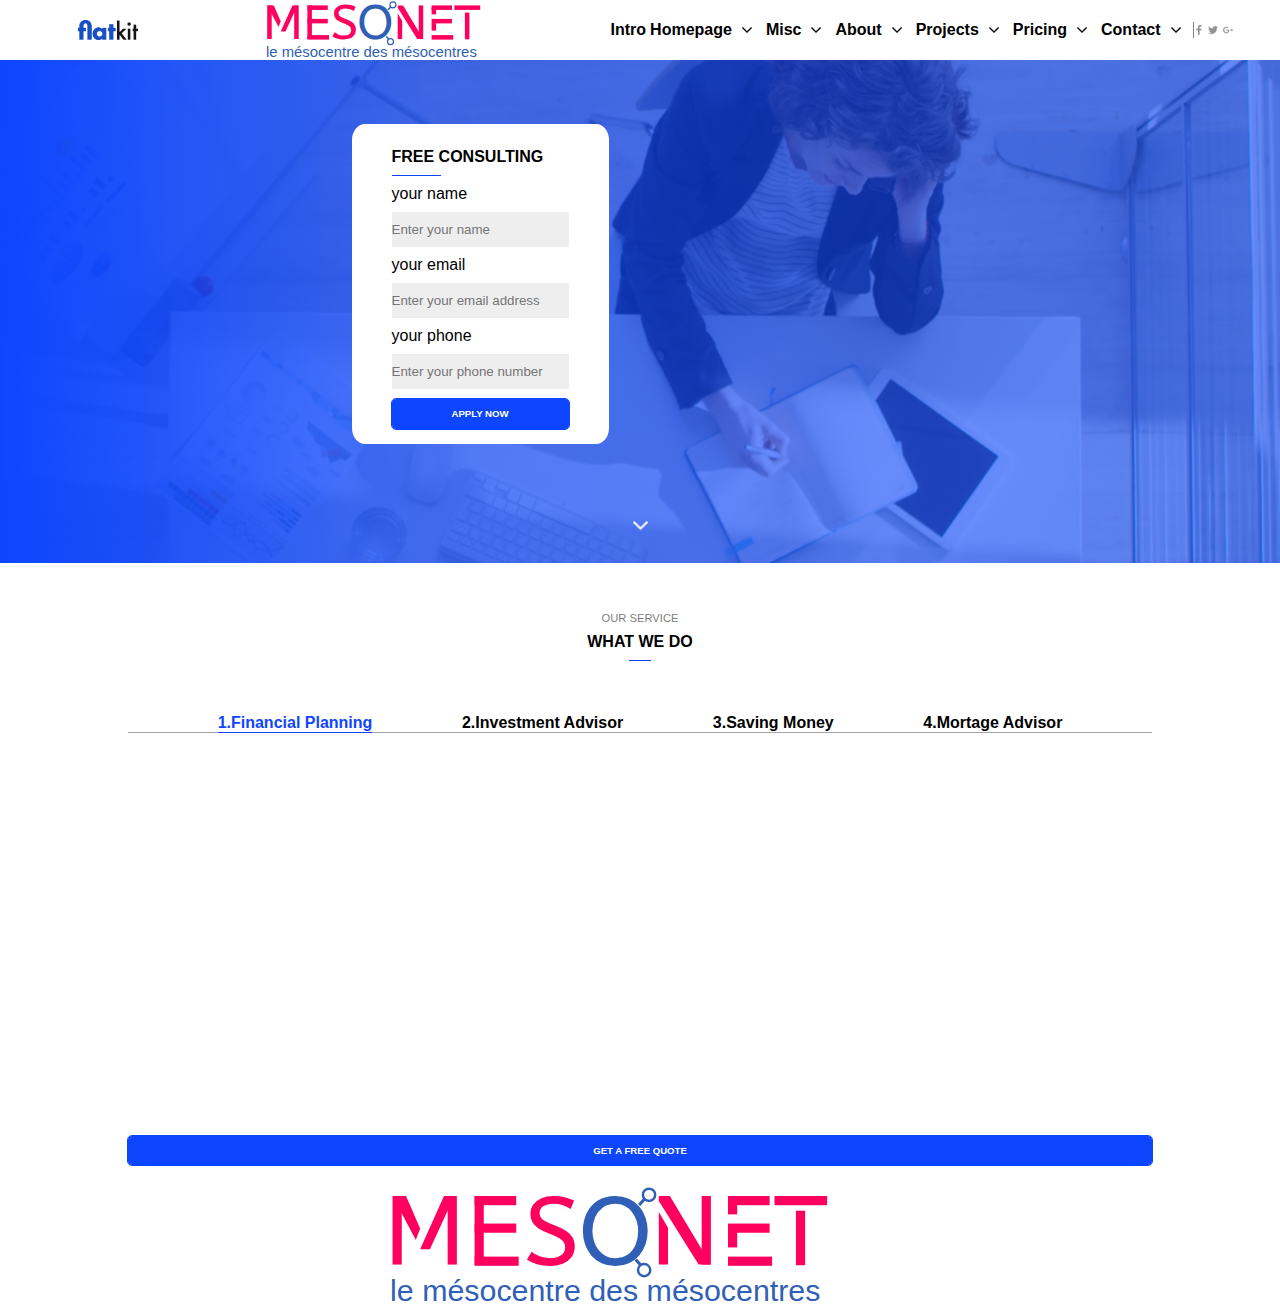
==== commit 60821d17: "added svg image in the footer" ====
--- a/index.html
+++ b/index.html
@@ -25,7 +25,7 @@
     <header>
         <img src="ressources/headerLogo.png" alt="flatKit">
         
-        <svg viewbox="0 -1 138 20">
+        <svg viewbox="0 -1 72.5 20">
             <style>
               @font-face {
                 font-family: 'ABeeZee-Regular';
@@ -447,112 +447,88 @@
             <button class="quote button"><a>GET A FREE QUOTE</a></button>
         </div>
         <?xml version="1.0" encoding="UTF-8" standalone="no"?>
-        <svg
-        width="1000"
-        height="285.32352"
-        version="1.1"
-        id="Layer_1"
-        x="0px"
-        y="0px"
-        enable-background="new 0 0 1523 434"
-        xml:space="preserve"
-        sodipodi:docname="logoInkscape8"
-        inkscape:version="1.2.2 (732a01da63, 2022-12-09, custom)"
-        xmlns:inkscape="http://www.inkscape.org/namespaces/inkscape"
-        xmlns:sodipodi="http://sodipodi.sourceforge.net/DTD/sodipodi-0.dtd"
-        xmlns="http://www.w3.org/2000/svg"
-        xmlns:svg="http://www.w3.org/2000/svg"><defs
-        id="defs27" /><sodipodi:namedview
-        id="namedview25"
-        pagecolor="#ffffff"
-        bordercolor="#000000"
-        borderopacity="0.25"
-        inkscape:showpageshadow="2"
-        inkscape:pageopacity="0.0"
-        inkscape:pagecheckerboard="0"
-        inkscape:deskcolor="#d1d1d1"
-        showgrid="false"
-        inkscape:zoom="0.874"
-        inkscape:cx="188.2151"
-        inkscape:cy="48.627002"
-        inkscape:window-width="1360"
-        inkscape:window-height="704"
-        inkscape:window-x="0"
-        inkscape:window-y="0"
-        inkscape:window-maximized="1"
-        inkscape:current-layer="Layer_1" />
-        
-        
-        
-        <g
-        aria-label="le mésocentre des mésocentres "
-        transform="matrix(5.2273488,0,0,5.6401129,-562.78288,-51.031405)"
-        id="text377"
-        style="white-space:pre;inline-size:217.96;display:inline"><path
-        id="path7565"
-        style="display:inline;fill:#2e64bb"
-        d="m 297.73828,52.405518 v 1.019531 q -0.45703,-0.234375 -0.94922,-0.351563 -0.49219,-0.117187 -1.01953,-0.117187 -0.80273,0 -1.20703,0.246094 -0.39844,0.246093 -0.39844,0.738281 0,0.375 0.28711,0.591797 0.28711,0.210937 1.1543,0.404297 l 0.36914,0.08203 q 1.14844,0.246094 1.62891,0.697265 0.48632,0.445313 0.48632,1.248047 0,0.914063 -0.72656,1.447266 -0.7207,0.533203 -1.98633,0.533203 -0.52734,0 -1.10156,-0.105469 -0.56836,-0.09961 -1.20117,-0.304687 v -1.113281 q 0.59765,0.310546 1.17773,0.46875 0.58008,0.152343 1.14844,0.152343 0.76172,0 1.17188,-0.257812 0.41015,-0.263672 0.41015,-0.738281 0,-0.439454 -0.29883,-0.673829 -0.29297,-0.234375 -1.29492,-0.451171 l -0.375,-0.08789 q -1.00195,-0.210938 -1.44726,-0.644531 -0.44532,-0.439453 -0.44532,-1.201172 0,-0.925781 0.65625,-1.429688 0.65625,-0.503906 1.86328,-0.503906 0.59766,0 1.125,0.08789 0.52735,0.08789 0.97266,0.263673 z m -5.95312,2.818359 v 0.527344 h -4.95704 q 0.0703,1.113281 0.66797,1.699218 0.60352,0.580079 1.67578,0.580079 0.6211,0 1.20118,-0.152344 0.58593,-0.152344 1.16015,-0.457031 v 1.019531 q -0.58008,0.246094 -1.18945,0.375 -0.60938,0.128906 -1.23633,0.128906 -1.57031,0 -2.49023,-0.914062 -0.91407,-0.914063 -0.91407,-2.472657 0,-1.611328 0.86719,-2.554687 0.87305,-0.949219 2.34961,-0.949219 1.32422,0 2.0918,0.855469 0.77344,0.849609 0.77344,2.314453 z m -1.07813,-0.316406 q -0.0117,-0.884766 -0.49805,-1.41211 -0.48046,-0.527343 -1.27734,-0.527343 -0.90234,0 -1.44727,0.509765 -0.53906,0.509766 -0.62109,1.435547 z m -5.40234,-1.6875 q -0.18164,-0.105469 -0.39844,-0.152344 -0.21094,-0.05273 -0.46875,-0.05273 -0.91406,0 -1.40625,0.597656 -0.48633,0.591797 -0.48633,1.705078 v 3.457031 h -1.08398 v -6.5625 h 1.08398 v 1.019531 q 0.33985,-0.597656 0.88477,-0.884765 0.54492,-0.292969 1.32422,-0.292969 0.11132,0 0.24609,0.01758 0.13477,0.01172 0.29883,0.04102 z m -7.44141,-2.871094 v 1.863281 h 2.2207 v 0.837891 h -2.2207 v 3.5625 q 0,0.802734 0.2168,1.03125 0.22265,0.228515 0.89648,0.228515 h 1.10742 v 0.902344 h -1.10742 q -1.24804,0 -1.72265,-0.46289 -0.47461,-0.46875 -0.47461,-1.699219 v -3.5625 h -0.79102 v -0.837891 h 0.79102 v -1.863281 z m -3.2168,4.464844 v 3.960937 h -1.07812 v -3.925781 q 0,-0.931641 -0.36328,-1.394531 -0.36328,-0.462891 -1.08985,-0.462891 -0.87304,0 -1.37695,0.556641 -0.50391,0.55664 -0.50391,1.517578 v 3.708984 h -1.08398 v -6.5625 h 1.08398 v 1.019531 q 0.38672,-0.591796 0.90821,-0.884765 0.52734,-0.292969 1.21289,-0.292969 1.13086,0 1.71094,0.703125 0.58007,0.697266 0.58007,2.056641 z m -7.22461,0.410156 v 0.527344 h -4.95703 q 0.0703,1.113281 0.66797,1.699218 0.60352,0.580079 1.67578,0.580079 0.6211,0 1.20118,-0.152344 0.58593,-0.152344 1.16015,-0.457031 v 1.019531 q -0.58008,0.246094 -1.18945,0.375 -0.60938,0.128906 -1.23633,0.128906 -1.57031,0 -2.49023,-0.914062 -0.91407,-0.914063 -0.91407,-2.472657 0,-1.611328 0.86719,-2.554687 0.87305,-0.949219 2.34961,-0.949219 1.32422,0 2.0918,0.855469 0.77343,0.849609 0.77343,2.314453 z m -1.07812,-0.316406 q -0.0117,-0.884766 -0.49805,-1.41211 -0.48047,-0.527343 -1.27734,-0.527343 -0.90234,0 -1.44727,0.509765 -0.53906,0.509766 -0.62109,1.435547 z m -6.41016,-2.44336 v 1.007813 q -0.45703,-0.251953 -0.91992,-0.375 -0.45703,-0.128906 -0.92578,-0.128906 -1.04883,0 -1.62891,0.667968 -0.58007,0.66211 -0.58007,1.863282 0,1.201171 0.58007,1.86914 0.58008,0.66211 1.62891,0.66211 0.46875,0 0.92578,-0.123047 0.46289,-0.128907 0.91992,-0.38086 v 0.996094 q -0.45117,0.210938 -0.9375,0.316406 -0.48047,0.105469 -1.02539,0.105469 -1.48242,0 -2.35547,-0.931641 -0.87304,-0.93164 -0.87304,-2.513671 0,-1.605469 0.8789,-2.525391 0.88477,-0.919922 2.41993,-0.919922 0.49804,0 0.97265,0.105469 0.47461,0.09961 0.91992,0.304687 z m -9.52148,0.503907 q -0.86719,0 -1.37109,0.679687 -0.50391,0.673828 -0.50391,1.851563 0,1.177734 0.49805,1.857421 0.5039,0.673829 1.37695,0.673829 0.86133,0 1.36523,-0.679688 0.50391,-0.679687 0.50391,-1.851562 0,-1.166016 -0.50391,-1.845704 -0.5039,-0.685546 -1.36523,-0.685546 z m 0,-0.914063 q 1.40625,0 2.20898,0.914063 0.80274,0.914062 0.80274,2.53125 0,1.611328 -0.80274,2.53125 -0.80273,0.914062 -2.20898,0.914062 -1.41211,0 -2.21484,-0.914062 -0.79688,-0.919922 -0.79688,-2.53125 0,-1.617188 0.79688,-2.53125 0.80273,-0.914063 2.21484,-0.914063 z m -4.61133,0.351563 v 1.019531 q -0.45703,-0.234375 -0.94922,-0.351563 -0.49219,-0.117187 -1.01953,-0.117187 -0.80273,0 -1.20703,0.246094 -0.39844,0.246093 -0.39844,0.738281 0,0.375 0.28711,0.591797 0.28711,0.210937 1.1543,0.404297 l 0.36914,0.08203 q 1.14844,0.246094 1.62891,0.697265 0.48632,0.445313 0.48632,1.248047 0,0.914063 -0.72656,1.447266 -0.7207,0.533203 -1.98633,0.533203 -0.52734,0 -1.10156,-0.105469 -0.56836,-0.09961 -1.20117,-0.304687 v -1.113281 q 0.59765,0.310546 1.17773,0.46875 0.58008,0.152343 1.14844,0.152343 0.76172,0 1.17188,-0.257812 0.41015,-0.263672 0.41015,-0.738281 0,-0.439454 -0.29883,-0.673829 -0.29297,-0.234375 -1.29492,-0.451171 l -0.375,-0.08789 q -1.00195,-0.210938 -1.44726,-0.644531 -0.44532,-0.439453 -0.44532,-1.201172 0,-0.925781 0.65625,-1.429688 0.65625,-0.503906 1.86328,-0.503906 0.59766,0 1.125,0.08789 0.52735,0.08789 0.97266,0.263673 z m -5.95312,2.818359 v 0.527344 h -4.95704 q 0.0703,1.113281 0.66797,1.699218 0.60352,0.580079 1.67578,0.580079 0.6211,0 1.20118,-0.152344 0.58593,-0.152344 1.16015,-0.457031 v 1.019531 q -0.58008,0.246094 -1.18945,0.375 -0.60938,0.128906 -1.23633,0.128906 -1.57031,0 -2.49023,-0.914062 -0.91407,-0.914063 -0.91407,-2.472657 0,-1.611328 0.86719,-2.554687 0.87305,-0.949219 2.34961,-0.949219 1.32422,0 2.0918,0.855469 0.77344,0.849609 0.77344,2.314453 z m -1.07813,-0.316406 q -0.0117,-0.884766 -0.49805,-1.41211 -0.48046,-0.527343 -1.27734,-0.527343 -0.90234,0 -1.44727,0.509765 -0.53906,0.509766 -0.62109,1.435547 z m -1.03711,-5.730469 h 1.16602 l -1.91016,2.203125 h -0.89648 z m -10.07812,4.294922 q 0.40429,-0.726563 0.96679,-1.072266 0.5625,-0.345703 1.32422,-0.345703 1.02539,0 1.58203,0.720703 0.55664,0.714844 0.55664,2.039063 v 3.960937 H 231 v -3.925781 q 0,-0.943359 -0.33398,-1.400391 -0.33399,-0.457031 -1.01954,-0.457031 -0.83789,0 -1.32421,0.556641 -0.48633,0.55664 -0.48633,1.517578 v 3.708984 h -1.08399 v -3.925781 q 0,-0.949219 -0.33398,-1.400391 -0.33399,-0.457031 -1.03125,-0.457031 -0.82617,0 -1.3125,0.5625 -0.48633,0.556641 -0.48633,1.511719 v 3.708984 h -1.08398 v -6.5625 h 1.08398 v 1.019531 q 0.36914,-0.603515 0.88477,-0.890625 0.51562,-0.287109 1.22461,-0.287109 0.71484,0 1.21289,0.363281 0.5039,0.363282 0.74414,1.054688 z m -10.99219,-1.066406 v 1.019531 q -0.45703,-0.234375 -0.94922,-0.351563 -0.49219,-0.117187 -1.01953,-0.117187 -0.80274,0 -1.20703,0.246094 -0.39844,0.246093 -0.39844,0.738281 0,0.375 0.28711,0.591797 0.28711,0.210937 1.1543,0.404297 l 0.36914,0.08203 q 1.14843,0.246094 1.6289,0.697265 0.48633,0.445313 0.48633,1.248047 0,0.914063 -0.72656,1.447266 -0.7207,0.533203 -1.98633,0.533203 -0.52734,0 -1.10156,-0.105469 -0.56836,-0.09961 -1.20117,-0.304687 v -1.113281 q 0.59765,0.310546 1.17773,0.46875 0.58008,0.152343 1.14844,0.152343 0.76172,0 1.17187,-0.257812 0.41016,-0.263672 0.41016,-0.738281 0,-0.439454 -0.29883,-0.673829 -0.29297,-0.234375 -1.29492,-0.451171 l -0.375,-0.08789 q -1.00195,-0.210938 -1.44727,-0.644531 -0.44531,-0.439453 -0.44531,-1.201172 0,-0.925781 0.65625,-1.429688 0.65625,-0.503906 1.86328,-0.503906 0.59766,0 1.125,0.08789 0.52735,0.08789 0.97266,0.263673 z m -5.95313,2.818359 v 0.527344 h -4.95703 q 0.0703,1.113281 0.66797,1.699218 0.60352,0.580079 1.67578,0.580079 0.6211,0 1.20117,-0.152344 0.58594,-0.152344 1.16016,-0.457031 v 1.019531 q -0.58008,0.246094 -1.18945,0.375 -0.60938,0.128906 -1.23633,0.128906 -1.57031,0 -2.49023,-0.914062 -0.91407,-0.914063 -0.91407,-2.472657 0,-1.611328 0.86719,-2.554687 0.87305,-0.949219 2.34961,-0.949219 1.32422,0 2.0918,0.855469 0.77343,0.849609 0.77343,2.314453 z m -1.07812,-0.316406 q -0.0117,-0.884766 -0.49805,-1.41211 -0.48047,-0.527343 -1.27734,-0.527343 -0.90235,0 -1.44727,0.509765 -0.53906,0.509766 -0.62109,1.435547 z m -7.83399,-1.699219 v -3.550781 h 1.07813 v 9.117187 h -1.07813 v -0.984375 q -0.33984,0.585938 -0.86132,0.873047 -0.51563,0.28125 -1.24219,0.28125 -1.18945,0 -1.93945,-0.949219 -0.74414,-0.949218 -0.74414,-2.496093 0,-1.546875 0.74414,-2.496094 0.75,-0.949219 1.93945,-0.949219 0.72656,0 1.24219,0.287109 0.52148,0.28125 0.86132,0.867188 z m -3.67382,2.291016 q 0,1.189453 0.48632,1.86914 0.49219,0.673828 1.34766,0.673828 0.85547,0 1.34766,-0.673828 0.49218,-0.679687 0.49218,-1.86914 0,-1.189454 -0.49218,-1.863282 -0.49219,-0.679687 -1.34766,-0.679687 -0.85547,0 -1.34766,0.679687 -0.48632,0.673828 -0.48632,1.863282 z m -6.22852,-0.275391 v 0.527344 h -4.95703 q 0.0703,1.113281 0.66797,1.699218 0.60351,0.580079 1.67578,0.580079 0.62109,0 1.20117,-0.152344 0.58594,-0.152344 1.16016,-0.457031 v 1.019531 q -0.58008,0.246094 -1.18946,0.375 -0.60937,0.128906 -1.23632,0.128906 -1.57032,0 -2.49024,-0.914062 -0.91406,-0.914063 -0.91406,-2.472657 0,-1.611328 0.86719,-2.554687 0.87304,-0.949219 2.34961,-0.949219 1.32422,0 2.09179,0.855469 0.77344,0.849609 0.77344,2.314453 z m -1.07812,-0.316406 q -0.0117,-0.884766 -0.49805,-1.41211 -0.48047,-0.527343 -1.27734,-0.527343 -0.90235,0 -1.44727,0.509765 -0.53906,0.509766 -0.62109,1.435547 z m -5.40235,-1.6875 q -0.18164,-0.105469 -0.39844,-0.152344 -0.21093,-0.05273 -0.46875,-0.05273 -0.91406,0 -1.40625,0.597656 -0.48632,0.591797 -0.48632,1.705078 v 3.457031 h -1.08399 v -6.5625 h 1.08399 v 1.019531 q 0.33984,-0.597656 0.88476,-0.884765 0.54492,-0.292969 1.32422,-0.292969 0.11133,0 0.24609,0.01758 0.13477,0.01172 0.29883,0.04102 z m -7.4414,-2.871094 v 1.863281 h 2.2207 v 0.837891 h -2.2207 v 3.5625 q 0,0.802734 0.21679,1.03125 0.22266,0.228515 0.89649,0.228515 h 1.10742 v 0.902344 h -1.10742 q -1.24805,0 -1.72266,-0.46289 -0.47461,-0.46875 -0.47461,-1.699219 v -3.5625 h -0.79101 v -0.837891 h 0.79101 v -1.863281 z m -3.2168,4.464844 v 3.960937 h -1.07813 v -3.925781 q 0,-0.931641 -0.36328,-1.394531 -0.36328,-0.462891 -1.08984,-0.462891 -0.87305,0 -1.37695,0.556641 -0.50391,0.55664 -0.50391,1.517578 v 3.708984 h -1.08398 v -6.5625 h 1.08398 v 1.019531 q 0.38672,-0.591796 0.9082,-0.884765 0.52735,-0.292969 1.21289,-0.292969 1.13086,0 1.71094,0.703125 0.58008,0.697266 0.58008,2.056641 z m -7.22461,0.410156 v 0.527344 h -4.95703 q 0.0703,1.113281 0.66797,1.699218 0.60351,0.580079 1.67578,0.580079 0.62109,0 1.20117,-0.152344 0.58594,-0.152344 1.16016,-0.457031 v 1.019531 q -0.58008,0.246094 -1.18946,0.375 -0.60937,0.128906 -1.23632,0.128906 -1.57032,0 -2.49024,-0.914062 -0.91406,-0.914063 -0.91406,-2.472657 0,-1.611328 0.86719,-2.554687 0.87304,-0.949219 2.34961,-0.949219 1.32421,0 2.09179,0.855469 0.77344,0.849609 0.77344,2.314453 z m -1.07813,-0.316406 q -0.0117,-0.884766 -0.49804,-1.41211 -0.48047,-0.527343 -1.27735,-0.527343 -0.90234,0 -1.44726,0.509765 -0.53906,0.509766 -0.6211,1.435547 z m -6.41015,-2.44336 v 1.007813 q -0.45703,-0.251953 -0.91992,-0.375 -0.45703,-0.128906 -0.92578,-0.128906 -1.04883,0 -1.62891,0.667968 -0.58008,0.66211 -0.58008,1.863282 0,1.201171 0.58008,1.86914 0.58008,0.66211 1.62891,0.66211 0.46875,0 0.92578,-0.123047 0.46289,-0.128907 0.91992,-0.38086 v 0.996094 q -0.45117,0.210938 -0.9375,0.316406 -0.48047,0.105469 -1.02539,0.105469 -1.48242,0 -2.35547,-0.931641 -0.87305,-0.93164 -0.87305,-2.513671 0,-1.605469 0.87891,-2.525391 0.88476,-0.919922 2.41992,-0.919922 0.49805,0 0.97266,0.105469 0.47461,0.09961 0.91992,0.304687 z m -9.52149,0.503907 q -0.86718,0 -1.37109,0.679687 -0.50391,0.673828 -0.50391,1.851563 0,1.177734 0.49805,1.857421 0.50391,0.673829 1.37695,0.673829 0.86133,0 1.36524,-0.679688 0.5039,-0.679687 0.5039,-1.851562 0,-1.166016 -0.5039,-1.845704 -0.50391,-0.685546 -1.36524,-0.685546 z m 0,-0.914063 q 1.40625,0 2.20899,0.914063 0.80273,0.914062 0.80273,2.53125 0,1.611328 -0.80273,2.53125 -0.80274,0.914062 -2.20899,0.914062 -1.41211,0 -2.21484,-0.914062 -0.79687,-0.919922 -0.79687,-2.53125 0,-1.617188 0.79687,-2.53125 0.80273,-0.914063 2.21484,-0.914063 z m -4.61132,0.351563 v 1.019531 q -0.45704,-0.234375 -0.94922,-0.351563 -0.49219,-0.117187 -1.01953,-0.117187 -0.80274,0 -1.20704,0.246094 -0.39843,0.246093 -0.39843,0.738281 0,0.375 0.28711,0.591797 0.28711,0.210937 1.15429,0.404297 l 0.36914,0.08203 q 1.14844,0.246094 1.62891,0.697265 0.48633,0.445313 0.48633,1.248047 0,0.914063 -0.72656,1.447266 -0.72071,0.533203 -1.98633,0.533203 -0.52735,0 -1.10156,-0.105469 -0.56836,-0.09961 -1.20118,-0.304687 v -1.113281 q 0.59766,0.310546 1.17774,0.46875 0.58008,0.152343 1.14844,0.152343 0.76171,0 1.17187,-0.257812 0.41016,-0.263672 0.41016,-0.738281 0,-0.439454 -0.29883,-0.673829 -0.29297,-0.234375 -1.29492,-0.451171 l -0.375,-0.08789 q -1.00196,-0.210938 -1.44727,-0.644531 -0.44531,-0.439453 -0.44531,-1.201172 0,-0.925781 0.65625,-1.429688 0.65625,-0.503906 1.86328,-0.503906 0.59766,0 1.125,0.08789 0.52734,0.08789 0.97266,0.263673 z m -5.95313,2.818359 v 0.527344 H 135 q 0.0703,1.113281 0.66797,1.699218 0.60351,0.580079 1.67578,0.580079 0.62109,0 1.20117,-0.152344 0.58594,-0.152344 1.16016,-0.457031 v 1.019531 q -0.58008,0.246094 -1.18946,0.375 -0.60937,0.128906 -1.23632,0.128906 -1.57032,0 -2.49024,-0.914062 -0.91406,-0.914063 -0.91406,-2.472657 0,-1.611328 0.86719,-2.554687 0.87304,-0.949219 2.34961,-0.949219 1.32422,0 2.09179,0.855469 0.77344,0.849609 0.77344,2.314453 z m -1.07812,-0.316406 q -0.0117,-0.884766 -0.49805,-1.41211 -0.48047,-0.527343 -1.27734,-0.527343 -0.90235,0 -1.44727,0.509765 -0.53906,0.509766 -0.62109,1.435547 z m -1.03711,-5.730469 h 1.16601 l -1.91015,2.203125 h -0.89649 z m -10.07813,4.294922 q 0.4043,-0.726563 0.9668,-1.072266 0.5625,-0.345703 1.32422,-0.345703 1.02539,0 1.58203,0.720703 0.55664,0.714844 0.55664,2.039063 v 3.960937 h -1.08399 v -3.925781 q 0,-0.943359 -0.33398,-1.400391 -0.33398,-0.457031 -1.01953,-0.457031 -0.83789,0 -1.32422,0.556641 -0.48633,0.55664 -0.48633,1.517578 v 3.708984 h -1.08398 v -3.925781 q 0,-0.949219 -0.33399,-1.400391 -0.33398,-0.457031 -1.03125,-0.457031 -0.82617,0 -1.3125,0.5625 -0.48632,0.556641 -0.48632,1.511719 v 3.708984 h -1.08399 v -6.5625 h 1.08399 v 1.019531 q 0.36914,-0.603515 0.88476,-0.890625 0.51563,-0.287109 1.22461,-0.287109 0.71484,0 1.21289,0.363281 0.50391,0.363282 0.74414,1.054688 z m -10.69336,1.751953 v 0.527344 h -4.95703 q 0.0703,1.113281 0.66797,1.699218 0.60352,0.580079 1.67578,0.580079 0.6211,0 1.20117,-0.152344 0.58594,-0.152344 1.16016,-0.457031 v 1.019531 q -0.58008,0.246094 -1.18945,0.375 -0.60938,0.128906 -1.23633,0.128906 -1.57031,0 -2.49024,-0.914062 -0.91406,-0.914063 -0.91406,-2.472657 0,-1.611328 0.86719,-2.554687 0.87305,-0.949219 2.34961,-0.949219 1.32422,0 2.0918,0.855469 0.77343,0.849609 0.77343,2.314453 z m -1.07812,-0.316406 q -0.0117,-0.884766 -0.49805,-1.41211 -0.48047,-0.527343 -1.27734,-0.527343 -0.90235,0 -1.44727,0.509765 -0.53906,0.509766 -0.62109,1.435547 z m -7.86914,-5.25 h 1.07812 v 9.117187 h -1.07812 z" /></g><path
-        style="white-space:pre;inline-size:779.169;display:inline;fill:#f33b7f;fill-opacity:1;stroke-width:16.4755"
-        d="m 279.6042,173.89068 -96.49406,0.0957 v 15.69726 h 96.49406 z"
-        id="path4572" /><path
-        style="white-space:pre;inline-size:779.169;display:inline;fill:#f33b7f;fill-opacity:1;stroke-width:16.4755"
-        d="m 820.93675,173.88868 -62.26957,0.0625 v 15.73243 h 96.49389 V 173.8887 Z"
-        id="path4570" /><path
-        style="white-space:pre;inline-size:779.169;display:inline;fill:#f33b7f;fill-opacity:1;stroke-width:16.4755"
-        d="m 781.47438,107.83204 -22.8072,0.0215 v 47.50976 l 20.26247,-0.0215 v -31.71485 h 71.31727 v -15.79491 z"
-        id="path4568" /><path
-        style="white-space:pre;inline-size:779.169;display:inline;fill:#f33b7f;fill-opacity:1;stroke-width:16.4755"
-        d="m 242.04374,107.83204 -58.9336,0.0566 v 47.50976 l 20.26247,-0.0215 v -31.75 h 71.31726 v -15.79491 z"
-        id="path4566" /><path
-        style="white-space:pre;inline-size:779.169;display:inline;fill:#f33b7f;fill-opacity:1;stroke-width:16.4755"
-        d="m 941.22338,85.363279 -20.36056,0.01172 V 189.68359 h 20.36056 z"
-        id="path4564" /><path
-        id="path4562"
-        style="white-space:pre;inline-size:779.169;display:inline;fill:#2e64bb;fill-opacity:1;stroke-width:16.4755"
-        d="m 504.08984,48.462891 c -21.06362,0 -37.91614,6.534535 -50.55468,19.603515 -12.57178,13.006982 -18.85743,30.474335 -18.85743,52.400394 0,21.92611 6.28565,39.39338 18.85743,52.40039 12.63854,13.00699 29.49106,19.50976 50.55468,19.50976 20.99753,0 37.7819,-6.50277 50.35352,-19.50976 12.57178,-13.06894 18.85742,-30.53622 18.85742,-52.40039 0,-21.926059 -6.28564,-39.393412 -18.85742,-52.400394 -12.57162,-13.06898 -29.35599,-19.603515 -50.35352,-19.603515 z m 0,15.238281 c 14.71165,0 26.34679,5.078502 34.90625,15.236328 8.62623,10.157889 12.93946,24.00086 12.93946,41.5293 0,17.46656 -4.31323,31.27967 -12.93946,41.4375 -8.55946,10.15782 -20.1946,15.23632 -34.90625,15.23632 -14.71148,0 -26.41426,-5.0785 -35.10742,-15.23632 -8.62621,-10.15783 -12.93945,-23.97094 -12.93945,-41.4375 0,-17.52844 4.31324,-31.371411 12.93945,-41.5293 8.69316,-10.157826 20.39594,-15.236328 35.10742,-15.236328 z" /><path
-        style="white-space:pre;inline-size:779.169;display:inline;fill:#f33b7f;fill-opacity:1;stroke-width:16.4755"
-        d="M 867.69931,50.972663 V 66.76758 h 53.16351 v 0.01954 l 20.36056,-0.01172 v -0.0078 h 11.532 l 41.63133,-0.02539 V 50.972663 Z"
-        id="path4560" /><path
-        style="white-space:pre;inline-size:779.169;display:inline;fill:#f33b7f;fill-opacity:1;stroke-width:16.4755"
-        d="m 758.66718,50.972663 v 38.292962 l 20.26247,-0.01954 V 66.76758 h 74.42572 V 50.972663 Z"
-        id="path4558" /><path
-        id="path4556"
-        style="white-space:pre;inline-size:779.169;display:inline;fill:#f33b7f;fill-opacity:1;stroke-width:16.4755"
-        d="M 604.99805 50.972656 L 604.99805 60.501953 L 624.4043 85.341797 L 646.875 113.99023 L 698.30273 189.68359 L 718.3418 189.68359 L 718.3418 50.972656 L 698.68359 50.972656 L 698.68359 159.6543 L 624.47852 50.972656 L 604.99805 50.972656 z M 604.99805 83.400391 L 604.99805 189.68359 L 624.6582 189.68359 L 624.6582 112.77344 L 604.99805 83.400391 z " /><path
-        style="white-space:pre;inline-size:779.169;display:inline;fill:#f33b7f;fill-opacity:1;stroke-width:16.4755"
-        d="m 183.11014,50.972663 v 38.328115 l 20.26247,-0.01953 V 66.76758 h 74.42572 V 50.972663 Z"
-        id="path4554" /><path
-        style="white-space:pre;inline-size:779.169;display:inline;fill:#f33b7f;fill-opacity:1;stroke-width:16.4755"
-        d="m 358.84616,48.462891 c -16.38333,0 -29.25504,3.530866 -38.61687,10.591789 -9.29506,7.060971 -13.94319,16.724537 -13.94319,28.988286 0,10.591409 3.37722,18.860564 10.13115,24.806644 6.75393,5.94603 17.6859,10.31238 32.79866,13.09962 l 12.33778,2.22851 c 10.29805,1.92008 17.68812,4.80044 22.16849,8.64062 4.54713,3.84017 6.82018,9.16729 6.82018,15.98046 0,7.80423 -3.14184,13.81164 -9.42757,18.02345 -6.28589,4.21175 -15.21358,6.31836 -26.78221,6.31836 -7.62322,0 -15.37981,-1.08412 -23.27061,-3.25195 -7.89079,-2.16785 -15.94952,-5.38841 -24.17465,-9.66211 v 19.32421 c 8.55946,2.91111 16.81831,5.11113 24.77587,6.59765 8.02449,1.48653 15.58114,2.22852 22.66939,2.22852 18.79076,0 33.03319,-3.46725 42.72952,-10.40429 9.76309,-6.9371 14.64456,-17.12584 14.64456,-30.56641 0,-11.27274 -3.61107,-20.25407 -10.83251,-26.94336 -7.1552,-6.75128 -18.28969,-11.45969 -33.40194,-14.12305 l -12.23763,-2.32227 c -11.10059,-1.92003 -18.65723,-4.42847 -22.66956,-7.52538 -3.94541,-3.158851 -5.9163,-7.803649 -5.9163,-13.935555 0,-7.308677 2.97509,-12.946091 8.92666,-16.910149 6.01833,-3.964059 14.5439,-5.945311 25.57756,-5.945311 6.35265,0 12.94053,0.835481 19.7614,2.507806 6.82086,1.672341 14.07534,4.212541 21.76551,7.619142 V 55.525384 c -7.62323,-2.353604 -15.07989,-4.120036 -22.36879,-5.296869 -7.28889,-1.176834 -14.44357,-1.765624 -21.4649,-1.765624 z"
-        id="text298" /><path
-        id="text298-3"
-        style="fill:#f33b7f;fill-opacity:1;stroke-width:16.4746"
-        d="M 5.8632812,50.966797 V 189.67969 H 25.519531 V 87.298828 L 54.949219,145.00391 64.689453,126.2793 26.910156,50.966797 Z m 117.3320288,0 -32.418997,63.277833 -0.780219,1.53467 -24.56836,47.23437 H 84.492188 L 123.10742,87.814453 V 189.67969 h 19.75781 V 50.966797 Z"
-        sodipodi:nodetypes="cccccccccccccccccc" /><rect
-        style="fill:#2e64bb;fill-opacity:1;stroke-width:0.977196"
-        id="rect7102-1"
-        width="6.8927641"
-        height="30.681114"
-        x="348.67566"
-        y="437.42093"
-        transform="matrix(0.82837148,-0.56017916,0.56470136,0.82529533,0,0)" /><rect
-        style="fill:#2e64bb;fill-opacity:1"
-        id="rect7102-1-2"
-        width="7.0459991"
-        height="31.431011"
-        x="-458.49951"
-        y="293.88257"
-        transform="rotate(-139.2247)" /><path
-        id="path7285"
-        style="fill:#2e64bb;fill-opacity:1"
-        d="m 566.16211,19.464844 c -10.27867,1.88e-4 -18.61114,8.332653 -18.61133,18.611328 1.9e-4,10.278675 8.33266,18.61114 18.61133,18.611328 10.27867,-1.88e-4 18.61114,-8.332653 18.61133,-18.611328 -1.9e-4,-10.278675 -8.33266,-18.61114 -18.61133,-18.611328 z m 0.39552,6.315609 c 7.58806,2.55e-4 11.70847,4.190027 11.7077,12.070457 -2.7e-4,7.879666 -4.21317,12.192473 -11.80049,12.192729 -7.58732,-2.56e-4 -12.02471,-4.020906 -12.02498,-11.900573 -7.7e-4,-7.880429 4.52971,-12.362358 12.11777,-12.362613 z"
-        sodipodi:nodetypes="cccccccccc" /><path
-        id="path7285-0"
-        style="fill:#2e64bb;fill-opacity:1"
-        d="m 564.73438,183.01758 c -10.27944,1.9e-4 -18.61222,8.33384 -18.61133,18.61328 1.9e-4,10.27868 8.33265,18.61114 18.61133,18.61133 10.27867,-1.9e-4 18.61113,-8.33266 18.61132,-18.61133 8.9e-4,-10.27943 -8.33189,-18.61309 -18.61132,-18.61328 z m 0.10765,6.7154 c 7.73793,3.3e-4 11.8345,3.44139 11.83399,11.50626 -5.1e-4,8.06411 -3.95531,12.14375 -11.69251,12.14408 -7.7372,-3.3e-4 -11.57752,-3.64399 -11.5779,-11.7081 -6.5e-4,-8.06486 3.69849,-11.94191 11.43642,-11.94224 z"
-        sodipodi:nodetypes="ccccccsccc" /></svg>
-        
     </section>
+    <footer>
+        <svg viewbox="0 -1 138 20">
+            <style>
+              @font-face {
+                font-family: 'ABeeZee-Regular';
+                src: url(ressources/fonts/ABeeZee-Regular.ttf);
+              }
+              :root{
+                  --bleuatre:#305fb7;
+                  --rosatre:rgb(255, 0, 94);
+                  }
+                  .s{
+                    font-family: ABeeZee-Regular;
+                    fill:var(--rosatre);
+                  }
+                  .slogan{
+                    fill:var(--bleuatre);
+                    font-family: Arial, Helvetica, sans-serif;
+                    font-size: 0.31rem;
+                  }
+                  .o{
+                    font-family: ABeeZee-Regular;
+                    fill:var(--bleuatre);
+                  }
+            </style>
+            <g id="imageVectorielle">
+            /*s*/
+            <text class="s" xml:space="preserve"
+            x="4" y="12">    S
+          </text>
+          /*o*/
+          <text class="o" xml:space="preserve"
+            x="8" y="12">     O
+          </text>
+          
+          <circle cx="43.3" cy="0.6" r="1"  stroke-width="0.4" stroke="var(--bleuatre)" fill="none" />
+          <circle cx="42.5" cy="12.9" r="1"  stroke-width="0.4" stroke="var(--bleuatre)" fill="none" />
+          <rect x="41.5" y="2.1" height="0.5" width="1.3" transform="rotate(-48 41.5 2.1)" fill="var(--bleuatre)" />
+          <rect x="41.3" y="11" height="0.5" width="1.3" transform="rotate(48 41.3 11)" fill="var(--bleuatre)" />
+          /*m*/
+          <rect x="1.4" y="0.8" width="1.5" height="11.2" fill="var(--rosatre)"/>
+          <polygon points="1.4,0.8   5.2,8.0   5.9,6.1  3.6,0.8" style="fill:var(--rosatre)"/>
+          <polygon points="11.5,0.8 7.5,9.5 5.9,9.5 9.8,0.8" style="fill:var(--rosatre)"/>
+          <rect x="10.4" y="0.8" width="1.5" height="11.2" fill="var(--rosatre)"/>
+          
+          
+          /*e*/
+          <rect x="14.8" y="0.8" width="1.5" height="11.2" fill="var(--rosatre)"/>
+          <rect x="14.8" y="0.8" width="6.8" height="1.5" fill="var(--rosatre)"/>
+          <rect x="14.8" y="5.3" width="6.8" height="1.5" fill="var(--rosatre)"/>
+          <rect x="14.8" y="10.7" width="7.2" height="1.5" fill="var(--rosatre)"/>
+          
+          /*n*/
+          <polygon points= "44.9,3.4  44.9,12   46.4,12 46.4,6"
+          style="fill:var(--rosatre)"/>
+          
+          
+          <polygon points= "44.9,0.8 44.9,1.6  51.4,12   53.4,12  46.7,0.8" 
+          style="fill:var(--rosatre)"/>
+          
+          
+          <rect x="51.9" y="0.8" width="1.5" height="11.2" fill="var(--rosatre)"/>
+          
+          /*e*/
+          <rect x="56.2" y="1.6" width="1.5" height="2.2" fill="var(--rosatre)"/>
+          <rect x="56.2" y="6.7" width="1.5" height="2.5" fill="var(--rosatre)"/>
+          
+          
+          <rect x="56.2" y="0.8" width="6.8" height="1.5" fill="var(--rosatre)"/>
+          <rect x="56.2" y="5.3" width="6.8" height="1.5" fill="var(--rosatre)"/>
+          <rect x="56.2" y="10.7" width="7.2" height="1.5" fill="var(--rosatre)"/>
+          
+          /*t*/
+          <rect x="67.3" y="3.2" width="1.5" height="8.9" fill="var(--rosatre)"/>
+          <rect x="63.8" y="0.8" width="8.6" height="1.5" fill="var(--rosatre)"/>
+          <text class="slogan"
+            x="1" y="18">le mésocentre des mésocentres
+          </text>
+          <g/>
+          </svg>
+    </footer>
     
     
     
--- a/styles.css
+++ b/styles.css
@@ -427,6 +427,16 @@
     border-radius: 5px;
 }
 
+svg{
+    height:200%;
+}
+footer{
+    display: block;
+    justify-content: center;
+    width: 66%;
+    margin-left: 30%;
+    margin-right: 30%;
+}
 
 
 label{
